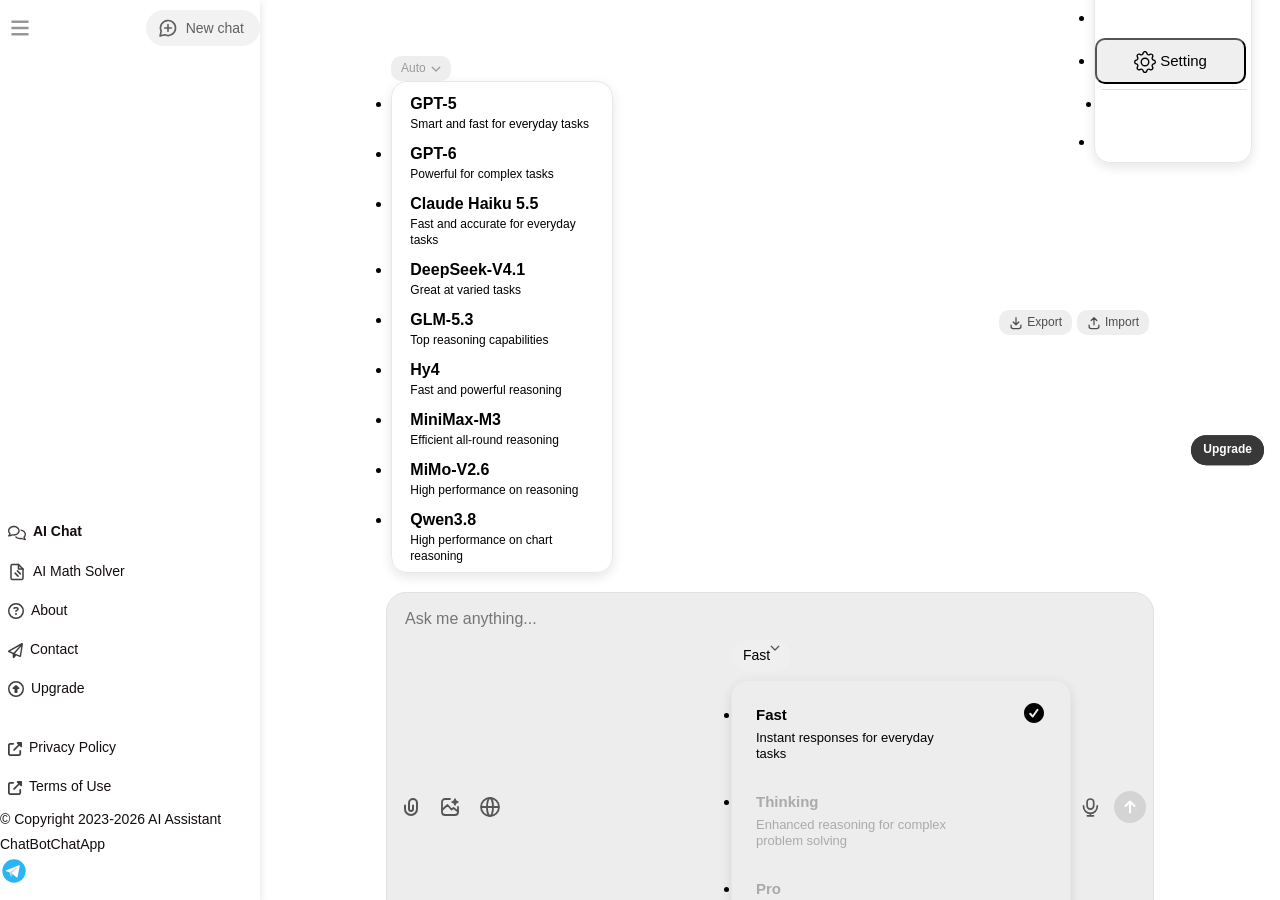
==== index.html @ 21c081bf "Add ChatBot Chat App static site Co-authored-by: Perplexity <noreply@perplexity.ai>" ====
<!doctype html>
<html lang="en" data-bs-theme="light">

<head>
    <meta charset="utf-8">
    <meta name="author" content="chatbotchatapp.com, ChatBot Chat App" />
    <meta name="copyright" content="chatbotchatapp.com" />
    <meta http-equiv="X-UA-Compatible" content="IE=edge,chrome=1">
    <meta name="HandheldFriendly" content="true">
    <meta name="viewport"
        content="width=device-width, initial-scale=1, maximum-scale=5, user-scalable=yes shrink-to-fit=no" />
            <title>Free Online AI Chat | Smart AI Assistant - No Registration</title>
<meta name="description" content="Free AI Chat online, no registration needed. Get instant help with Math, Literature, and learning English. Perfect for code generation, writing tasks, and quick answers.">
<meta name="keywords" content="chatgpt, chatgpt 4o, chat gpt, gpt, chatgpt free, ai chatbot, chat ai, chatgptchatapp">
<link rel="canonical" href="https://chatbotchatapp.com/">
        <meta property="og:site_name" content="ChatBot Chat App">
<meta property="og:type" content="website">
<meta property="og:title" content="Free Online AI Chat | Smart AI Assistant - No Registration">
<meta property="og:locale" content="en">
<meta property="og:url" content="https://chatbotchatapp.com/">
<meta property="og:description" content="Free AI Chat online, no registration needed. Get instant help with Math, Literature, and learning English. Perfect for code generation, writing tasks, and quick answers.">
<meta property="og:image" content="https://chatbotchatapp.com/frontend/images/webpageimg1v1.jpg">

        <meta name="twitter:site" content="ChatBot Chat App">
<meta name="twitter:title" content="Free Online AI Chat | Smart AI Assistant - No Registration">
<meta name="twitter:card" content="summary">
<meta name="twitter:image" content="https://chatbotchatapp.com/frontend/images/webpageimg1v1.jpg">
<meta name="twitter:description" content="Free AI Chat online, no registration needed. Get instant help with Math, Literature, and learning English. Perfect for code generation, writing tasks, and quick answers.">
<meta name="twitter:url" content="https://chatbotchatapp.com/">
            
        
            <meta name="robots" content="index, follow">
        <meta name="ROBOTS" content="index,follow" />
        <meta name="googlebot" content="index,follow" />
        <meta name="BingBOT" content="index,follow" />
        <meta name="yahooBOT" content="index,follow" />
        <meta name="slurp" content="index,follow" />
        <meta name="msnbot" content="index,follow" />
        
            <!-- Yandex.RTB -->
        <script>
            window.yaContextCb = window.yaContextCb || []
        </script>
        <script src="https://yandex.ru/ads/system/context.js" async></script>
                
        <link rel="alternate"
            href="https://chatbotchatapp.com/"
            hreflang="x-default" />
                                <link rel="alternate" href="https://chatbotchatapp.com/" hreflang="en" />
                                <link rel="alternate" href="https://chatbotchatapp.com/ru" hreflang="ru" />
                                <link rel="alternate" href="https://chatbotchatapp.com/zh" hreflang="zh" />
                                <link rel="alternate" href="https://chatbotchatapp.com/zh-TW" hreflang="zh-TW" />
                                <link rel="alternate" href="https://chatbotchatapp.com/kk" hreflang="kk" />
                                <link rel="alternate" href="https://chatbotchatapp.com/vi" hreflang="vi" />
                <meta name="RATING" content="GENERAL" />
        <meta http-equiv="audience" content="General" />
        <meta name="distribution" content="Global" />
        <meta name="revisit-after" content="1 days" />
        <meta name="GENERATOR" content="chatbotchatapp" />
        <link rel="icon" href="/favicon_package/favicon.ico?v=1.3" />
<link rel="icon" type="image/png" href="/favicon_package/favicon-96x96.png?v=1.3" sizes="96x96" />
<link rel="icon" type="image/svg+xml" href="/favicon_package/favicon.svg?v=1.3" />
<link rel="apple-touch-icon" sizes="180x180" href="/favicon_package/apple-touch-icon.png?v=1.3" />
<meta name="apple-mobile-web-app-title" content="ChatBot Chat App" />
<link rel="manifest" href="/favicon_package/manifest.json?v=1.3" />
    
    <link href="/main/vendor/bootstrap-5.3.3/css/bootstrap.min.css" rel="stylesheet">
    
    <link rel="stylesheet" href="/frontend/css/app.css?id=b96ad034176324b1b4365eeabe637456">
    
        
    <link rel="stylesheet" href="/frontend/css/messageChatBox.css?id=177c3cd3944a2ff56aaf38d2c5926d4b" type="text/css">
    <meta name="csrf-token" content="R43j51HbYaR2AMtNQ7jIc9dC9POlziw44fLPb0r8">
    <meta name="yandex-verification" content="cdf911a14ef230d2" />
    <!-- Google tag (gtag.js) -->
    <script async src="https://www.googletagmanager.com/gtag/js?id=G-47WHZL84PJ"></script>
    <script>
        window.dataLayer = window.dataLayer || [];

        function gtag() {
            dataLayer.push(arguments);
        }
        gtag('js', new Date());

        gtag('config', 'G-47WHZL84PJ');
    </script>
    <!-- Yandex.Metrika counter -->
<script type="text/javascript" >
    (function(m,e,t,r,i,k,a){m[i]=m[i]||function(){(m[i].a=m[i].a||[]).push(arguments)};
    m[i].l=1*new Date();
    for (var j = 0; j < document.scripts.length; j++) {if (document.scripts[j].src === r) { return; }}
    k=e.createElement(t),a=e.getElementsByTagName(t)[0],k.async=1,k.src=r,a.parentNode.insertBefore(k,a)})
    (window, document, "script", "https://mc.yandex.ru/metrika/tag.js", "ym");
 
    ym(100833710, "init", {
         clickmap:true,
         trackLinks:true,
         accurateTrackBounce:true,
         ecommerce:"dataLayer"
    });
 </script>
 <noscript><div><img src="https://mc.yandex.ru/watch/100833710" style="position:absolute; left:-9999px;" alt="yandex metrika" /></div></noscript>
 <!-- /Yandex.Metrika counter -->                            <script type="application/ld+json">
        {
            "@context": "https://schema.org/",
            "@graph": [
                {
                    "@type": "WebSite",
                    "@id": "https://chatbotchatapp.com/#website",
                    "name": "ChatBotChatApp",
                    "url": "https://chatbotchatapp.com",
                    "description": "Free AI Chatbot - No Account Needed! Chat with a smart AI assistant powered by leading LLMs. Perfect for quick answers, learning support, code generation, and creative tasks.",
                    "publisher": { "@id": "https://chatbotchatapp.com/#organization" },
                    "author": {
                        "@type": "Person",
                        "name": "ChatBotChatApp"
                    },
                    "copyrightHolder": {
                        "@type": "Person",
                        "name": "ChatBotChatApp"
                    },
                    "inLanguage": "en",
                    "about": [
                        {
                        "@id": "kg:/m/0mkz",
                        "name": "ChatBotChatApp About",
                        "url": "https://chatbotchatapp.com/en/about"
                        },
                        {
                        "@id": "kg:/m/01305y",
                        "name": "ChatBotChatApp Contact",
                        "url": "https://chatbotchatapp.com/en/contact"
                        }
                    ]
                },
                {
                    "@type": "WebPage",
                    "@id": "https://chatbotchatapp.com/#webpage",
                    "name": "ChatBot Chat App",
                    "headline": "ChatBot Chat App",
                    "primaryImageOfPage": {
                        "@type": "ImageObject",
                        "@id": "https://chatbotchatapp.com/#primaryimage",
                        "inLanguage": "en",
                        "url": "https://chatbotchatapp.com/frontend/images/webpageimg1v1.jpg",
                        "contentUrl": "https://chatbotchatapp.com/frontend/images/webpageimg1v1.jpg",
                        "width": 883,
                        "height": 585
                    },
                    "description": "Free AI Chatbot - No Account Needed! Chat with a smart AI assistant powered by leading LLMs. Perfect for quick answers, learning support, code generation, and creative tasks.",
                    "url": "https://chatbotchatapp.com",
                    "inLanguage": "en",
                    "isPartOf": { "@id": "https://chatbotchatapp.com/#website" },
                    "about": { "@id": "https://chatbotchatapp.com/#organization" },
                    "potentialAction": [
                        { "@type": "ReadAction", "target": ["https://chatbotchatapp.com/"] }
                    ]
                },
                {
                    "@type": "BreadcrumbList",
                    "@id": "https://chatbotchatapp.com/#breadcrumb",
                    "itemListElement": [
                            { "@type": "ListItem", "position": 1, "name": "Homepage" }
                        ]
                },
                {
                    "@type": "Organization",
                    "@id": "https://chatbotchatapp.com/#organization",
                    "name": "ChatBotChatApp",
                    "url": "https://chatbotchatapp.com/",
                    "logo": {
                        "@type": "ImageObject",
                        "inLanguage": "en",
                        "@id": "https://chatbotchatapp.com/#/schema/logo/image/",
                        "url": "https://chatbotchatapp.com/favicon_package/favicon-96x96.png",
                        "contentUrl": "https://chatbotchatapp.com/favicon_package/favicon-96x96.png",
                        "width": 96,
                        "height": 96,
                        "caption": "ChatBotChatApp"
                    },
                    "image": { "@id": "https://chatbotchatapp.com/#/schema/logo/image/" }
                },
                {
                    "@context": "https://schema.org/",
                    "@type": "ImageObject",
                    "contentUrl": "https://chatbotchatapp.com/frontend/images/webpageimg2v1_2.png",
                    "name": "ChatBotChatApp",
                    "caption": "Powered by models, including GPT-4o",
                    "description": "Powered by models, including GPT-4o",
                    "creator": {
                        "@type": "Person",
                        "name": "ChatBotChatApp"
                    }
                }
            ]
        }
    </script>
            </head>

<body class="scrollbar">

    <div class="wrapper d-flex align-items-stretch">
        <!-- Sidebar -->
        <nav class="bg-token-sidebar-surface-primary flex-shrink-0 overflow-x-hidden" id="sidebar">
    <div class="wrap-sidebar flex h-full min-h-0 flex-col">
        <div class="wrap-header-sidebar px-2">
            <div class="flex flex h-14 items-center justify-between">
                <button type="button" id="sidebarCollapse" title="Close or open sidebar"
                    class="btn-svg">
                    <span aria-hidden="true">
                        <svg xmlns="http://www.w3.org/2000/svg" width="28" height="20" fill="currentColor"
                            viewBox="0 0 448 512" class="open-close-sidebar-computer">
                            <path
                                d="M0 96C0 78.3 14.3 64 32 64l384 0c17.7 0 32 14.3 32 32s-14.3 32-32 32L32 128C14.3 128 0 113.7 0 96zM0 256c0-17.7 14.3-32 32-32l384 0c17.7 0 32 14.3 32 32s-14.3 32-32 32L32 288c-17.7 0-32-14.3-32-32zM448 416c0 17.7-14.3 32-32 32L32 448c-17.7 0-32-14.3-32-32s14.3-32 32-32l384 0c17.7 0 32 14.3 32 32z" />
                        </svg>
                    </span>
                    <span aria-hidden="true">
                        <svg xmlns="http://www.w3.org/2000/svg" width="24" height="24" fill="none"
                            viewBox="0 0 24 24" class="open-close-sidebar-mobi">
                            <path fill="currentColor" fill-rule="evenodd"
                                d="M3 8a1 1 0 0 1 1-1h16a1 1 0 1 1 0 2H4a1 1 0 0 1-1-1m0 8a1 1 0 0 1 1-1h10a1 1 0 1 1 0 2H4a1 1 0 0 1-1-1"
                                clip-rule="evenodd"></path>
                        </svg>
                    </span>
                </button>
                
                <button type="button" class="btn-new-chat btn-new-chat--with-label">
                    <span aria-hidden="true"><svg xmlns="http://www.w3.org/2000/svg" width="20" height="20" fill="none" stroke="currentColor" stroke-width="2"
    stroke-linecap="round" stroke-linejoin="round" viewBox="0 0 24 24">
    <path d="M8.2 20.16A9 9 0 1 0 3.84 15.8L2.5 21.5z" />
    <path d="M12 8v8M8 12h8" />
</svg>
</span>
                    <span class="btn-new-chat__label">New chat</span>
                </button>
            </div>
        </div>

        <ul class="wrap-history-messages scrollbar" style="flex-grow: 4; order: 2;">

        </ul>


        
        <ul class="list-unstyled components menu-components mb-5 px-2" style="order: 3;">
            <li class="menu-components--item ai-chat active">
                <a href="https://chatbotchatapp.com">
                    <span aria-hidden="true">
                        <svg xmlns="http://www.w3.org/2000/svg" width="18" height="18" fill="currentColor"
                            viewBox="0 0 640 512">
                            <path
                                d="M88.2 309.1c9.8-18.3 6.8-40.8-7.5-55.8C59.4 230.9 48 204 48 176c0-63.5 63.8-128 160-128s160 64.5 160 128s-63.8 128-160 128c-13.1 0-25.8-1.3-37.8-3.6c-10.4-2-21.2-.6-30.7 4.2c-4.1 2.1-8.3 4.1-12.6 6c-16 7.2-32.9 13.5-49.9 18c2.8-4.6 5.4-9.1 7.9-13.6c1.1-1.9 2.2-3.9 3.2-5.9zM208 352c114.9 0 208-78.8 208-176S322.9 0 208 0S0 78.8 0 176c0 41.8 17.2 80.1 45.9 110.3c-.9 1.7-1.9 3.5-2.8 5.1c-10.3 18.4-22.3 36.5-36.6 52.1c-6.6 7-8.3 17.2-4.6 25.9C5.8 378.3 14.4 384 24 384c43 0 86.5-13.3 122.7-29.7c4.8-2.2 9.6-4.5 14.2-6.8c15.1 3 30.9 4.5 47.1 4.5zM432 480c16.2 0 31.9-1.6 47.1-4.5c4.6 2.3 9.4 4.6 14.2 6.8C529.5 498.7 573 512 616 512c9.6 0 18.2-5.7 22-14.5c3.8-8.8 2-19-4.6-25.9c-14.2-15.6-26.2-33.7-36.6-52.1c-.9-1.7-1.9-3.4-2.8-5.1C622.8 384.1 640 345.8 640 304c0-94.4-87.9-171.5-198.2-175.8c4.1 15.2 6.2 31.2 6.2 47.8l0 .6c87.2 6.7 144 67.5 144 127.4c0 28-11.4 54.9-32.7 77.2c-14.3 15-17.3 37.6-7.5 55.8c1.1 2 2.2 4 3.2 5.9c2.5 4.5 5.2 9 7.9 13.6c-17-4.5-33.9-10.7-49.9-18c-4.3-1.9-8.5-3.9-12.6-6c-9.5-4.8-20.3-6.2-30.7-4.2c-12.1 2.4-24.8 3.6-37.8 3.6c-61.7 0-110-26.5-136.8-62.3c-16 5.4-32.8 9.4-50 11.8C279 439.8 350 480 432 480z" />
                        </svg>
                    </span>
                    AI Chat
                </a>
            </li>
            <li class="menu-components--item math-solver ">
                <a href="https://chatbotchatapp.com/en/study/math-solver">
                    <span aria-hidden="true">
                        <svg xmlns="http://www.w3.org/2000/svg" width="18" height="18" viewBox="0 0 24 24"
                            fill="none" stroke="currentColor" stroke-width="2" stroke-linecap="round"
                            stroke-linejoin="round">
                            <!-- Document -->
                            <path d="M14 2H6a2 2 0 0 0-2 2v16a2 2 0 0 0 2 2h12a2 2 0 0 0 2-2V8z"></path>
                            <polyline points="14 2 14 8 20 8"></polyline>
                            <!-- Magic Wand/Pen -->
                            <path d="m9.5 13.5 4 4"></path>
                            <path d="m12.5 10.5 4 4"></path>
                        </svg>
                    </span>
                    AI Math Solver
                </a>
            </li>
            <li class="menu-components--item about ">
                <a href="https://chatbotchatapp.com/en/about">
                    <span aria-hidden="true">
                        <svg xmlns="http://www.w3.org/2000/svg" width="16" height="16" fill="currentColor"
                            viewBox="0 0 512 512">
                            <path
                                d="M464 256A208 208 0 1 0 48 256a208 208 0 1 0 416 0zM0 256a256 256 0 1 1 512 0A256 256 0 1 1 0 256zm169.8-90.7c7.9-22.3 29.1-37.3 52.8-37.3l58.3 0c34.9 0 63.1 28.3 63.1 63.1c0 22.6-12.1 43.5-31.7 54.8L280 264.4c-.2 13-10.9 23.6-24 23.6c-13.3 0-24-10.7-24-24l0-13.5c0-8.6 4.6-16.5 12.1-20.8l44.3-25.4c4.7-2.7 7.6-7.7 7.6-13.1c0-8.4-6.8-15.1-15.1-15.1l-58.3 0c-3.4 0-6.4 2.1-7.5 5.3l-.4 1.2c-4.4 12.5-18.2 19-30.6 14.6s-19-18.2-14.6-30.6l.4-1.2zM224 352a32 32 0 1 1 64 0 32 32 0 1 1 -64 0z" />
                        </svg>
                    </span>
                    About
                </a>
            </li>
            <li class="menu-components--item contact ">
                <a href="https://chatbotchatapp.com/en/contact">
                    <span aria-hidden="true">
                        <svg xmlns="http://www.w3.org/2000/svg" width="15" height="15" fill="currentColor"
                            viewBox="0 0 512 512">
                            <path
                                d="M16.1 260.2c-22.6 12.9-20.5 47.3 3.6 57.3L160 376l0 103.3c0 18.1 14.6 32.7 32.7 32.7c9.7 0 18.9-4.3 25.1-11.8l62-74.3 123.9 51.6c18.9 7.9 40.8-4.5 43.9-24.7l64-416c1.9-12.1-3.4-24.3-13.5-31.2s-23.3-7.5-34-1.4l-448 256zm52.1 25.5L409.7 90.6 190.1 336l1.2 1L68.2 285.7zM403.3 425.4L236.7 355.9 450.8 116.6 403.3 425.4z" />
                        </svg>
                    </span>
                    Contact
                </a>
            </li>
            <li class="menu-components--item upgrade ">
                <a href="https://chatbotchatapp.com/en/pricing"
                    aria-label="View plans and upgrade">
                    <span aria-hidden="true">
                        <svg xmlns="http://www.w3.org/2000/svg" width="16" height="16" fill="currentColor"
                            viewBox="0 0 512 512">
                            <path
                                d="M256 48a208 208 0 1 1 0 416 208 208 0 1 1 0-416zm0 464A256 256 0 1 0 256 0a256 256 0 1 0 0 512zM151.2 217.4c-4.6 4.2-7.2 10.1-7.2 16.4c0 12.3 10 22.3 22.3 22.3l41.7 0 0 96c0 17.7 14.3 32 32 32l32 0c17.7 0 32-14.3 32-32l0-96 41.7 0c12.3 0 22.3-10 22.3-22.3c0-6.2-2.6-12.1-7.2-16.4l-91-84c-3.8-3.5-8.7-5.4-13.9-5.4s-10.1 1.9-13.9 5.4l-91 84z" />
                        </svg>
                    </span>
                    Upgrade
                </a>
            </li>
            
            
            
        </ul>

        <div class="footer">
            <ul class="list-unstyled components menu-components mb-5 px-2" style="order: 3;">
                <li class="menu-components--item privacy-policy ">
                    <a href="https://chatbotchatapp.com/en/privacy-policy">
                        <span aria-hidden="true">
                            <svg xmlns="http://www.w3.org/2000/svg" viewBox="0 0 512 512" width="14" height="14"
                                fill="currentColor">
                                <path
                                    d="M352 0c-12.9 0-24.6 7.8-29.6 19.8s-2.2 25.7 6.9 34.9L370.7 96 201.4 265.4c-12.5 12.5-12.5 32.8 0 45.3s32.8 12.5 45.3 0L416 141.3l41.4 41.4c9.2 9.2 22.9 11.9 34.9 6.9s19.8-16.6 19.8-29.6l0-128c0-17.7-14.3-32-32-32L352 0zM80 32C35.8 32 0 67.8 0 112L0 432c0 44.2 35.8 80 80 80l320 0c44.2 0 80-35.8 80-80l0-112c0-17.7-14.3-32-32-32s-32 14.3-32 32l0 112c0 8.8-7.2 16-16 16L80 448c-8.8 0-16-7.2-16-16l0-320c0-8.8 7.2-16 16-16l112 0c17.7 0 32-14.3 32-32s-14.3-32-32-32L80 32z" />
                            </svg>
                        </span>
                        Privacy Policy
                    </a>
                </li>
                <li class="menu-components--item terms-of-use ">
                    <a href="https://chatbotchatapp.com/en/terms-of-use">
                        <span aria-hidden="true">
                            <svg xmlns="http://www.w3.org/2000/svg" viewBox="0 0 512 512" width="14"
                                height="14" fill="currentColor">
                                <path
                                    d="M352 0c-12.9 0-24.6 7.8-29.6 19.8s-2.2 25.7 6.9 34.9L370.7 96 201.4 265.4c-12.5 12.5-12.5 32.8 0 45.3s32.8 12.5 45.3 0L416 141.3l41.4 41.4c9.2 9.2 22.9 11.9 34.9 6.9s19.8-16.6 19.8-29.6l0-128c0-17.7-14.3-32-32-32L352 0zM80 32C35.8 32 0 67.8 0 112L0 432c0 44.2 35.8 80 80 80l320 0c44.2 0 80-35.8 80-80l0-112c0-17.7-14.3-32-32-32s-32 14.3-32 32l0 112c0 8.8-7.2 16-16 16L80 448c-8.8 0-16-7.2-16-16l0-320c0-8.8 7.2-16 16-16l112 0c17.7 0 32-14.3 32-32s-14.3-32-32-32L80 32z" />
                            </svg>
                        </span>
                        Terms of Use
                    </a>
                </li>
            </ul>
            

            <p class="footer__copyright px-3">
                &copy;
                Copyright 2023-2026 AI Assistant ChatBotChatApp
            </p>
            <!-- translate -->
            
            <div class="px-2">
                <a target="_blank" rel="noreferrer" href="https://t.me/chatgptchatapp"
                    title="Group telegram ChatBotChatApp">
                    <span aria-hidden="true">
                        <svg class="duration-200 ease-in hover:scale-125" xmlns="http://www.w3.org/2000/svg"
                            viewBox="0 0 48 48" width="28px" height="28px">
                            <path fill="#29b6f6" d="M24 4A20 20 0 1 0 24 44A20 20 0 1 0 24 4Z"></path>
                            <path fill="#fff"
                                d="M33.95,15l-3.746,19.126c0,0-0.161,0.874-1.245,0.874c-0.576,0-0.873-0.274-0.873-0.274l-8.114-6.733 l-3.97-2.001l-5.095-1.355c0,0-0.907-0.262-0.907-1.012c0-0.625,0.933-0.923,0.933-0.923l21.316-8.468 c-0.001-0.001,0.651-0.235,1.126-0.234C33.667,14,34,14.125,34,14.5C34,14.75,33.95,15,33.95,15z">
                            </path>
                            <path fill="#b0bec5"
                                d="M23,30.505l-3.426,3.374c0,0-0.149,0.115-0.348,0.12c-0.069,0.002-0.143-0.009-0.219-0.043 l0.964-5.965L23,30.505z">
                            </path>
                            <path fill="#cfd8dc"
                                d="M29.897,18.196c-0.169-0.22-0.481-0.26-0.701-0.093L16,26c0,0,2.106,5.892,2.427,6.912 c0.322,1.021,0.58,1.045,0.58,1.045l0.964-5.965l9.832-9.096C30.023,18.729,30.064,18.416,29.897,18.196z">
                            </path>
                        </svg>
                    </span>
                </a>
            </div>
        </div>
    </div>
</nav>

        <!-- Page Content  -->
        <main id="content">
                                    
                <div class="wrap-container wrap-chat-message-gpt wrap-chat-ai container">
        <div class="header wrap-header-chat-message-gpt">
    <div class="wrap-btn-sidebar">
        <span>
            <button type="button" id="sidebarCollapse" title="Close or open sidebar" class="btn-svg">
                <span aria-hidden="true">
                    <svg xmlns="http://www.w3.org/2000/svg" width="28" height="20" fill="currentColor"
                        viewBox="0 0 448 512" class="open-close-sidebar-computer">
                        <path
                            d="M0 96C0 78.3 14.3 64 32 64l384 0c17.7 0 32 14.3 32 32s-14.3 32-32 32L32 128C14.3 128 0 113.7 0 96zM0 256c0-17.7 14.3-32 32-32l384 0c17.7 0 32 14.3 32 32s-14.3 32-32 32L32 288c-17.7 0-32-14.3-32-32zM448 416c0 17.7-14.3 32-32 32L32 448c-17.7 0-32-14.3-32-32s14.3-32 32-32l384 0c17.7 0 32 14.3 32 32z" />
                    </svg>
                </span>
                <span aria-hidden="true">
                    <svg xmlns="http://www.w3.org/2000/svg" width="24" height="24" fill="none"
                        viewBox="0 0 24 24" class="open-close-sidebar-mobi">
                        <path fill="currentColor" fill-rule="evenodd"
                            d="M3 8a1 1 0 0 1 1-1h16a1 1 0 1 1 0 2H4a1 1 0 0 1-1-1m0 8a1 1 0 0 1 1-1h10a1 1 0 1 1 0 2H4a1 1 0 0 1-1-1"
                            clip-rule="evenodd"></path>
                    </svg>
                </span>
        </span>
        </button>
        </span>
        <span>
            <button type="button" data-toggle="tooltip" data-bs-placement="bottom"
                title="New chat" class="btn-svg btn-new-chat">
                <svg xmlns="http://www.w3.org/2000/svg" width="20" height="20" fill="none" stroke="currentColor" stroke-width="2"
    stroke-linecap="round" stroke-linejoin="round" viewBox="0 0 24 24">
    <path d="M8.2 20.16A9 9 0 1 0 3.84 15.8L2.5 21.5z" />
    <path d="M12 8v8M8 12h8" />
</svg>
            </button>
        </span>
    </div>

    <div>
        
    </div>

    <div class="wrap-header__right">
        <button class="pinned-message-btn" type="button" aria-haspopup="dialog" aria-expanded="false">
            <span aria-hidden="true"><svg width="24" height="24" viewBox="0 0 24 24" fill="none"
    xmlns="http://www.w3.org/2000/svg">
    <g id="SVGRepo_bgCarrier" stroke-width="0"></g>
    <g id="SVGRepo_tracerCarrier" stroke-linecap="round" stroke-linejoin="round"></g>
    <g id="SVGRepo_iconCarrier">
        <path fill-rule="evenodd" clip-rule="evenodd"
            d="M22.75 8C22.75 8.41421 22.4142 8.75 22 8.75H17C16.5858 8.75 16.25 8.41421 16.25 8C16.25 7.58579 16.5858 7.25 17 7.25L22 7.25C22.4142 7.25 22.75 7.58579 22.75 8Z"
            fill="currentColor"></path>
        <path fill-rule="evenodd" clip-rule="evenodd"
            d="M22.75 12.5C22.75 12.9142 22.4142 13.25 22 13.25H18C17.5858 13.25 17.25 12.9142 17.25 12.5C17.25 12.0858 17.5858 11.75 18 11.75H22C22.4142 11.75 22.75 12.0858 22.75 12.5Z"
            fill="currentColor"></path>
        <path fill-rule="evenodd" clip-rule="evenodd"
            d="M13.7605 7.29224L14.1966 7.72835C14.932 8.46373 15.5319 9.06363 15.9422 9.58515C16.3622 10.1191 16.6764 10.683 16.6759 11.3489C16.6756 11.7215 16.5996 12.09 16.4525 12.4323C16.1896 13.0441 15.678 13.4378 15.081 13.7621C14.498 14.0788 13.7098 14.3925 12.7435 14.7771L12.5521 14.8532C11.9399 15.0969 11.7791 15.1689 11.6557 15.2667C11.5467 15.353 11.4528 15.457 11.378 15.5742C11.2934 15.707 11.2382 15.8743 11.0583 16.5082L11.0484 16.5428C10.927 16.9707 10.8212 17.3435 10.7083 17.6318C10.5933 17.9253 10.427 18.2543 10.1137 18.484C9.75352 18.7481 9.306 18.8645 8.8628 18.8093C8.47725 18.7613 8.17174 18.5551 7.92839 18.3548C7.68926 18.158 7.41531 17.884 7.10076 17.5694L6.04035 16.509L3.87701 18.6723C3.58412 18.9652 3.10924 18.9652 2.81635 18.6723C2.52346 18.3794 2.52346 17.9046 2.81635 17.6117L4.97969 15.4483L3.91948 14.3881C3.60488 14.0736 3.33089 13.7996 3.13408 13.5605C2.93379 13.3171 2.72754 13.0116 2.67955 12.626C2.6244 12.1829 2.74078 11.7353 3.00486 11.3752C3.2346 11.0618 3.56355 10.8955 3.85702 10.7806C4.14539 10.6676 4.51813 10.5618 4.9461 10.4404L4.98066 10.4306C5.61458 10.2507 5.78183 10.1955 5.91462 10.1108C6.03187 10.036 6.13582 9.94218 6.22218 9.83317C6.31999 9.70972 6.39195 9.54897 6.63562 8.93672L6.71176 8.74541C7.09632 7.77911 7.41003 6.99084 7.72677 6.40781C8.05109 5.81082 8.44472 5.29922 9.05655 5.03634C9.39882 4.88928 9.7674 4.81329 10.1399 4.81299C10.8058 4.81245 11.3697 5.12666 11.9037 5.54669C12.4252 5.95691 13.0251 6.55684 13.7605 7.29224ZM8.13601 16.4833L6.57938 14.9267L6.57075 14.9179L6.56198 14.9093L5.00552 13.3528C4.65811 13.0054 4.43708 12.7832 4.29225 12.6072C4.20301 12.4988 4.17434 12.4441 4.16681 12.428C4.16283 12.3732 4.17704 12.3186 4.20723 12.2726C4.22164 12.2622 4.27332 12.2285 4.40407 12.1772C4.61629 12.0941 4.91757 12.0077 5.39021 11.8736L5.47823 11.8487C5.98238 11.706 6.37913 11.5937 6.72126 11.3754C6.97922 11.2109 7.20791 11.0045 7.39791 10.7647C7.64991 10.4466 7.80211 10.0634 7.99551 9.57641L8.0872 9.34589C8.49446 8.32262 8.77597 7.61874 9.04482 7.12387C9.31108 6.63376 9.4985 6.47904 9.64869 6.41451C9.80427 6.34767 9.97181 6.31313 10.1411 6.31299C10.3046 6.31286 10.5379 6.38083 10.9763 6.72567C11.419 7.07386 11.9559 7.60901 12.7347 8.38777L13.1011 8.75415C13.8798 9.53291 14.415 10.0699 14.7632 10.5125C15.108 10.9509 15.176 11.1842 15.1759 11.3477C15.1757 11.517 15.1412 11.6846 15.0743 11.8402C15.0098 11.9903 14.8551 12.1778 14.365 12.444C13.8701 12.7129 13.1662 12.9944 12.143 13.4016L11.9124 13.4933C11.4255 13.6867 11.0423 13.8389 10.7242 14.0909C10.4844 14.2809 10.2779 14.5096 10.1134 14.7676C9.89518 15.1097 9.78288 15.5065 9.64019 16.0106L9.61525 16.0986C9.48111 16.5713 9.39472 16.8726 9.3116 17.0848C9.26039 17.2155 9.22661 17.2672 9.21621 17.2816C9.17027 17.3118 9.11564 17.326 9.06082 17.322C9.04472 17.3145 8.99004 17.2858 8.88161 17.1966C8.70564 17.0518 8.48342 16.8307 8.13601 16.4833Z"
            fill="currentColor"></path>
        <path
            d="M21.9999 17.75C22.4141 17.75 22.7499 17.4142 22.7499 17C22.7499 16.5858 22.4141 16.25 21.9999 16.25H12.9999C12.5857 16.25 12.2499 16.5858 12.2499 17C12.2499 17.4142 12.5857 17.75 12.9999 17.75H21.9999Z"
            fill="currentColor"></path>
    </g>
</svg>
</span>
            <span
                class="pinned-message-btn--title">Pinned messages (0)</span>
        </button>
        <button class="search-message-btn" type="button" aria-haspopup="dialog" aria-expanded="false"
            aria-label="Search Messages">
            <span aria-hidden="true"><svg width="22" height="22" viewBox="0 0 24 24" fill="none"
    xmlns="http://www.w3.org/2000/svg">
    <g id="SVGRepo_bgCarrier" stroke-width="0"></g>
    <g id="SVGRepo_tracerCarrier" stroke-linecap="round" stroke-linejoin="round"></g>
    <g id="SVGRepo_iconCarrier">
        <path
            d="M16.6725 16.6412L21 21M19 11C19 15.4183 15.4183 19 11 19C6.58172 19 3 15.4183 3 11C3 6.58172 6.58172 3 11 3C15.4183 3 19 6.58172 19 11Z"
            stroke="currentColor" stroke-width="2" stroke-linecap="round" stroke-linejoin="round"></path>
    </g>
</svg>
</span>
        </button>
        <div class="btn-group wrap-dropdown wrap-dropdown-action-user">
            <button type="button" class="dropdown-toggle wrap-header__right--account-actions" data-bs-toggle="dropdown"
                aria-expanded="false" title="Account actions">
                                    
                    <img src="https://avatars.githubusercontent.com/u/342910765?v=4" class="image-avatar" alt="avatar" width="20" height="20"
                        style="margin-right: 5px;" loading="lazy" data-user-avatar
                        data-fallback-initial="A">
                                                    <span class="plan-text" aria-hidden="true">Base</span>
                                <span aria-hidden="true"><svg class="chevron-down " xmlns="http://www.w3.org/2000/svg" width="10"
    height="10" viewBox="0 0 20 20" fill="none" stroke="currentColor" stroke-width="2.5"
    stroke-linecap="round" stroke-linejoin="round">
    <path d="M2.5 6.5 10 14l7.5-7.5" />
</svg>
</span>
            </button>
            <ul class="dropdown-menu">
                                    <li><span class="dropdown-item text-token-text-secondary"
                            style="pointer-events: none;">ardy03851@gmail.com</span></li>
                    <li class="line-divider-bottom"></li>
                    <li>
                        <a class="dropdown-item" href="https://chatbotchatapp.com/en/your-upgraded-plan">
                            <span aria-hidden="true">
                                <svg xmlns="http://www.w3.org/2000/svg" width="22" height="22"
                                    fill="currentColor" class="bi bi-stars" viewBox="0 0 16 16">
                                    <path
                                        d="M7.657 6.247c.11-.33.576-.33.686 0l.645 1.937a2.89 2.89 0 0 0 1.829 1.828l1.936.645c.33.11.33.576 0 .686l-1.937.645a2.89 2.89 0 0 0-1.828 1.829l-.645 1.936a.361.361 0 0 1-.686 0l-.645-1.937a2.89 2.89 0 0 0-1.828-1.828l-1.937-.645a.361.361 0 0 1 0-.686l1.937-.645a2.89 2.89 0 0 0 1.828-1.828zM3.794 1.148a.217.217 0 0 1 .412 0l.387 1.162c.173.518.579.924 1.097 1.097l1.162.387a.217.217 0 0 1 0 .412l-1.162.387A1.73 1.73 0 0 0 4.593 5.69l-.387 1.162a.217.217 0 0 1-.412 0L3.407 5.69A1.73 1.73 0 0 0 2.31 4.593l-1.162-.387a.217.217 0 0 1 0-.412l1.162-.387A1.73 1.73 0 0 0 3.407 2.31zM10.863.099a.145.145 0 0 1 .274 0l.258.774c.115.346.386.617.732.732l.774.258a.145.145 0 0 1 0 .274l-.774.258a1.16 1.16 0 0 0-.732.732l-.258.774a.145.145 0 0 1-.274 0l-.258-.774a1.16 1.16 0 0 0-.732-.732L9.1 2.137a.145.145 0 0 1 0-.274l.774-.258c.346-.115.617-.386.732-.732z" />
                                </svg>
                            </span>
                            Your upgraded plan
                        </a>
                    </li>
                                <li>
                    <button type="button" class="dropdown-item" id="setting-modal"
                        title="Setting">
                        <span aria-hidden="true"><svg xmlns="http://www.w3.org/2000/svg" width="22" height="22" fill="currentColor"
    class="bi bi-gear" viewBox="0 0 16 16">
    <path
        d="M8 4.754a3.246 3.246 0 1 0 0 6.492 3.246 3.246 0 0 0 0-6.492M5.754 8a2.246 2.246 0 1 1 4.492 0 2.246 2.246 0 0 1-4.492 0" />
    <path
        d="M9.796 1.343c-.527-1.79-3.065-1.79-3.592 0l-.094.319a.873.873 0 0 1-1.255.52l-.292-.16c-1.64-.892-3.433.902-2.54 2.541l.159.292a.873.873 0 0 1-.52 1.255l-.319.094c-1.79.527-1.79 3.065 0 3.592l.319.094a.873.873 0 0 1 .52 1.255l-.16.292c-.892 1.64.901 3.434 2.541 2.54l.292-.159a.873.873 0 0 1 1.255.52l.094.319c.527 1.79 3.065 1.79 3.592 0l.094-.319a.873.873 0 0 1 1.255-.52l.292.16c1.64.893 3.434-.902 2.54-2.541l-.159-.292a.873.873 0 0 1 .52-1.255l.319-.094c1.79-.527 1.79-3.065 0-3.592l-.319-.094a.873.873 0 0 1-.52-1.255l.16-.292c.893-1.64-.902-3.433-2.541-2.54l-.292.159a.873.873 0 0 1-1.255-.52zm-2.633.283c.246-.835 1.428-.835 1.674 0l.094.319a1.873 1.873 0 0 0 2.693 1.115l.291-.16c.764-.415 1.6.42 1.184 1.185l-.159.292a1.873 1.873 0 0 0 1.116 2.692l.318.094c.835.246.835 1.428 0 1.674l-.319.094a1.873 1.873 0 0 0-1.115 2.693l.16.291c.415.764-.42 1.6-1.185 1.184l-.291-.159a1.873 1.873 0 0 0-2.693 1.116l-.094.318c-.246.835-1.428.835-1.674 0l-.094-.319a1.873 1.873 0 0 0-2.692-1.115l-.292.16c-.764.415-1.6-.42-1.184-1.185l.159-.291A1.873 1.873 0 0 0 1.945 8.93l-.319-.094c-.835-.246-.835-1.428 0-1.674l.319-.094A1.873 1.873 0 0 0 3.06 4.377l-.16-.292c-.415-.764.42-1.6 1.185-1.184l.292.159a1.873 1.873 0 0 0 2.692-1.115z" />
</svg>
</span>
                        Setting
                    </button>
                </li>
                <li class="line-divider-top"></li>
                <li>
                    <a class="dropdown-item"
                        href="https://chatbotchatapp.com/en/logout">
                        <span aria-hidden="true">
                            <svg xmlns="http://www.w3.org/2000/svg" width="24" height="24" fill="none"
                                viewBox="0 0 24 24" class="h-5 w-5 shrink-0">
                                <path fill="currentColor" fill-rule="evenodd"
                                    d="M6 4a1 1 0 0 0-1 1v14a1 1 0 0 0 1 1h4a1 1 0 1 1 0 2H6a3 3 0 0 1-3-3V5a3 3 0 0 1 3-3h4a1 1 0 1 1 0 2zm9.293 3.293a1 1 0 0 1 1.414 0l4 4a1 1 0 0 1 0 1.414l-4 4a1 1 0 0 1-1.414-1.414L17.586 13H11a1 1 0 1 1 0-2h6.586l-2.293-2.293a1 1 0 0 1 0-1.414"
                                    clip-rule="evenodd"></path>
                            </svg>
                        </span>
                        Sign out
                    </a>
                </li>
            </ul>
        </div>
    </div>
</div>
        
        <div class="content scrollbar">
            <div class="wrap_instruct gap-3.5 text-center">
                <main class="container-home-chatbot">
                    <section class="hero">
                        <div class="hero-icon-wrapper">
                            <img src="/favicon_package/favicon.svg" alt="logo" width="60px"
                                height="60px">
                        </div>
                        <h1>Hello! I am ChatBotChatApp</h1>
                        <p class="subtitle">ChatBotChatApp is an intelligent AI ChatBot, a virtual assistant. I can help you answer questions, search for information, support learning, write code, work, and much more.</p>
                    </section>

                    <section class="features">
                        <h2 class="section-title">WHAT I CAN DO</h2>
                        <div class="features-grid">
                                                            
                                <div class="feature-card" role="button" tabindex="0"
                                    data-example-prompt="How does GPS know where I am?"
                                                                        >
                                    <div class="card-icon-wrapper">
                                        <svg xmlns="http://www.w3.org/2000/svg" width="19" height="19" viewBox="0 0 640 512"
    fill="currentColor" class="card-icon">
    <path
        d="M208 352c114.9 0 208-78.8 208-176S322.9 0 208 0S0 78.8 0 176c0 38.6 14.7 74.3 39.6 103.4c-3.5 9.4-8.7 17.7-14.2 24.7c-4.8 6.2-9.7 11-13.3 14.3c-1.8 1.6-3.3 2.9-4.3 3.7c-.5 .4-.9 .7-1.1 .8l-.2 .2s0 0 0 0s0 0 0 0C1 327.2-1.4 334.4 .8 340.9S9.1 352 16 352c21.8 0 43.8-5.6 62.1-12.5c9.2-3.5 17.8-7.4 25.2-11.4C134.1 343.3 169.8 352 208 352zM448 176c0 112.3-99.1 196.9-216.5 207C255.8 457.4 336.4 512 432 512c38.2 0 73.9-8.7 104.7-23.9c7.5 4 16 7.9 25.2 11.4c18.3 6.9 40.3 12.5 62.1 12.5c6.9 0 13.1-4.5 15.2-11.1c2.1-6.6-.2-13.8-5.8-17.9c0 0 0 0 0 0s0 0 0 0l-.2-.2c-.2-.2-.6-.4-1.1-.8c-1-.8-2.5-2-4.3-3.7c-3.6-3.3-8.5-8.1-13.3-14.3c-5.5-7-10.7-15.4-14.2-24.7c24.9-29 39.6-64.7 39.6-103.4c0-92.8-84.9-168.9-192.6-175.5c.4 5.1 .6 10.3 .6 15.5z" />
</svg>
                                    </div>
                                    <div class="card-text-content">
                                        <h3>Answer questions</h3>
                                        <p>on all topics (science, history, technology, etc.)</p>
                                    </div>
                                </div>
                                                            
                                <div class="feature-card" role="button" tabindex="0"
                                    data-example-prompt="Draw a flat-style illustration of a team brainstorming around a whiteboard, for a presentation slide"
                                     data-tool-name="generateImage"                                     >
                                    <div class="card-icon-wrapper">
                                        <svg xmlns="http://www.w3.org/2000/svg" viewBox="0 0 512 512" fill="currentColor" class="card-icon">
    <path
        d="M0 96C0 60.7 28.7 32 64 32l384 0c35.3 0 64 28.7 64 64l0 320c0 35.3-28.7 64-64 64L64 480c-35.3 0-64-28.7-64-64L0 96zM323.8 202.5c-4.5-6.6-11.9-10.5-19.8-10.5s-15.4 3.9-19.8 10.5l-87 127.6L170.7 297c-4.6-5.7-11.5-9-18.7-9s-14.2 3.3-18.7 9l-64 80c-5.8 7.2-6.9 17.1-2.9 25.4s12.4 13.6 21.6 13.6l96 0 32 0 208 0c8.9 0 17.1-4.9 21.2-12.8s3.6-17.4-1.4-24.7l-120-176zM112 192a48 48 0 1 0 0-96 48 48 0 1 0 0 96z" />
</svg>
                                    </div>
                                    <div class="card-text-content">
                                        <h3>Generate AI images</h3>
                                        <p>convert text into images</p>
                                    </div>
                                </div>
                                                            
                                <div class="feature-card" role="button" tabindex="0"
                                    data-example-prompt="Explain the Pythagorean theorem with an example"
                                                                        >
                                    <div class="card-icon-wrapper">
                                        <svg xmlns="http://www.w3.org/2000/svg" viewBox="0 0 576 512"fill="currentColor" class="card-icon">
    <path
        d="M249.6 471.5c10.8 3.8 22.4-4.1 22.4-15.5l0-377.4c0-4.2-1.6-8.4-5-11C247.4 52 202.4 32 144 32C93.5 32 46.3 45.3 18.1 56.1C6.8 60.5 0 71.7 0 83.8L0 454.1c0 11.9 12.8 20.2 24.1 16.5C55.6 460.1 105.5 448 144 448c33.9 0 79 14 105.6 23.5zm76.8 0C353 462 398.1 448 432 448c38.5 0 88.4 12.1 119.9 22.6c11.3 3.8 24.1-4.6 24.1-16.5l0-370.3c0-12.1-6.8-23.3-18.1-27.6C529.7 45.3 482.5 32 432 32c-58.4 0-103.4 20-123 35.6c-3.3 2.6-5 6.8-5 11L304 456c0 11.4 11.7 19.3 22.4 15.5z" />
</svg>
                                    </div>
                                    <div class="card-text-content">
                                        <h3>Learning support</h3>
                                        <p>math, literature, programming, foreign languages...</p>
                                    </div>
                                </div>
                                                            
                                <div class="feature-card" role="button" tabindex="0"
                                    data-example-prompt="Give me 5 blog post ideas about healthy eating"
                                                                        >
                                    <div class="card-icon-wrapper">
                                        <svg xmlns="http://www.w3.org/2000/svg" viewBox="0 0 384 512" fill="currentColor" class="card-icon">
    <path
        d="M272 384c9.6-31.9 29.5-59.1 49.2-86.2c0 0 0 0 0 0c5.2-7.1 10.4-14.2 15.4-21.4c19.8-28.5 31.4-63 31.4-100.3C368 78.8 289.2 0 192 0S16 78.8 16 176c0 37.3 11.6 71.9 31.4 100.3c5 7.2 10.2 14.3 15.4 21.4c0 0 0 0 0 0c19.8 27.1 39.7 54.4 49.2 86.2l160 0zM192 512c44.2 0 80-35.8 80-80l0-16-160 0 0 16c0 44.2 35.8 80 80 80zM112 176c0 8.8-7.2 16-16 16s-16-7.2-16-16c0-61.9 50.1-112 112-112c8.8 0 16 7.2 16 16s-7.2 16-16 16c-44.2 0-80 35.8-80 80z" />
</svg>
                                    </div>
                                    <div class="card-text-content">
                                        <h3>Suggest ideas</h3>
                                        <p>writing, business, content creation</p>
                                    </div>
                                </div>
                                                            
                                <div class="feature-card" role="button" tabindex="0"
                                    data-example-prompt="Summarize the main points of this document"
                                                                         data-open-file-picker="1" >
                                    <div class="card-icon-wrapper">
                                        <svg xmlns="http://www.w3.org/2000/svg" viewBox="0 0 384 512" fill="currentColor" class="card-icon">
    <path
        d="M64 0C28.7 0 0 28.7 0 64L0 448c0 35.3 28.7 64 64 64l256 0c35.3 0 64-28.7 64-64l0-288-128 0c-17.7 0-32-14.3-32-32L224 0 64 0zM256 0l0 128 128 0L256 0zM112 256l160 0c8.8 0 16 7.2 16 16s-7.2 16-16 16l-160 0c-8.8 0-16-7.2-16-16s7.2-16 16-16zm0 64l160 0c8.8 0 16 7.2 16 16s-7.2 16-16 16l-160 0c-8.8 0-16-7.2-16-16s7.2-16 16-16zm0 64l160 0c8.8 0 16 7.2 16 16s-7.2 16-16 16l-160 0c-8.8 0-16-7.2-16-16s7.2-16 16-16z" />
</svg>
                                    </div>
                                    <div class="card-text-content">
                                        <h3>Analyze documents</h3>
                                        <p>PDF, Word, Excel...</p>
                                    </div>
                                </div>
                                                            
                                <div class="feature-card" role="button" tabindex="0"
                                    data-example-prompt="How can I prepare for a job interview next week?"
                                                                        >
                                    <div class="card-icon-wrapper">
                                        <svg xmlns="http://www.w3.org/2000/svg" viewBox="0 0 512 512" fill="currentColor" class="card-icon">
    <path
        d="M256 48C141.1 48 48 141.1 48 256l0 40c0 13.3-10.7 24-24 24s-24-10.7-24-24l0-40C0 114.6 114.6 0 256 0S512 114.6 512 256l0 144.1c0 48.6-39.4 88-88.1 88L313.6 488c-8.3 14.3-23.8 24-41.6 24l-32 0c-26.5 0-48-21.5-48-48s21.5-48 48-48l32 0c17.8 0 33.3 9.7 41.6 24l110.4 .1c22.1 0 40-17.9 40-40L464 256c0-114.9-93.1-208-208-208zM144 208l16 0c17.7 0 32 14.3 32 32l0 112c0 17.7-14.3 32-32 32l-16 0c-35.3 0-64-28.7-64-64l0-48c0-35.3 28.7-64 64-64zm224 0c35.3 0 64 28.7 64 64l0 48c0 35.3-28.7 64-64 64l-16 0c-17.7 0-32-14.3-32-32l0-112c0-17.7 14.3-32 32-32l16 0z" />
</svg>
                                    </div>
                                    <div class="card-text-content">
                                        <h3>Provide advice</h3>
                                        <p>work, life, soft skills</p>
                                    </div>
                                </div>
                                                    </div>
                    </section>

                    <section class="prompt-suggestions">
                        <h2 class="section-title">Ask me something</h2>
                        <div class="prompts-grid">
                            <button class="prompt-card" type="button">Explain quantum computing in simple terms</button>
                            <button class="prompt-card" type="button">Got any creative ideas for a 10 year old’s birthday?</button>
                            <button class="prompt-card" type="button">How do I make an HTTP request in Javascript?</button>
                        </div>
                    </section>
                </main>
            </div>
            
            
            <div class="wrap-message">
                <div style="text-align: center;">
                    <button id="message-detail-load-more-btn">
                        <svg width="14" height="14" fill="currentColor" xmlns="http://www.w3.org/2000/svg"
    viewBox="0 0 512 512">
    <path
        d="M168.2 384.9c-15-5.4-31.7-3.1-44.6 6.4c-8.2 6-22.3 14.8-39.4 22.7c5.6-14.7 9.9-31.3 11.3-49.4c1-12.9-3.3-25.7-11.8-35.5C60.4 302.8 48 272 48 240c0-79.5 83.3-160 208-160s208 80.5 208 160s-83.3 160-208 160c-31.6 0-61.3-5.5-87.8-15.1zM26.3 423.8c-1.6 2.7-3.3 5.4-5.1 8.1l-.3 .5c-1.6 2.3-3.2 4.6-4.8 6.9c-3.5 4.7-7.3 9.3-11.3 13.5c-4.6 4.6-5.9 11.4-3.4 17.4c2.5 6 8.3 9.9 14.8 9.9c5.1 0 10.2-.3 15.3-.8l.7-.1c4.4-.5 8.8-1.1 13.2-1.9c.8-.1 1.6-.3 2.4-.5c17.8-3.5 34.9-9.5 50.1-16.1c22.9-10 42.4-21.9 54.3-30.6c31.8 11.5 67 17.9 104.1 17.9c141.4 0 256-93.1 256-208S397.4 32 256 32S0 125.1 0 240c0 45.1 17.7 86.8 47.7 120.9c-1.9 24.5-11.4 46.3-21.4 62.9zM144 272a32 32 0 1 0 0-64 32 32 0 1 0 0 64zm144-32a32 32 0 1 0 -64 0 32 32 0 1 0 64 0zm80 32a32 32 0 1 0 0-64 32 32 0 1 0 0 64z" />
</svg>
 All Messages
                    </button>
                </div>
                <div class="container-message markdown-body" id="chat-box">

                </div>
                                    <div class="wrap-message--ads">
                        <div id="yandex_rtb_R-A-15443944-3"
                            class="ad-exact-size"></div>
                    </div>
                            </div>
        </div>
        <div class="footer">
            <div class="wrap-chat-form">
                <div id="chat-form" class="input-box">
                    
                    <div class="composer-notice" role="status" aria-live="polite"></div>
                    <div class="top-bar">
                        <div class="top-bar-left">
                            <div class="btn-group dropup wrap-dropdown wrap-chatgpt-model model-selector">
                                <button type="button" class="dropdown-toggle" data-bs-toggle="dropdown"
                                    aria-expanded="false" title="Change model">
                                    <span class="text-truncate" id="model-name">Auto</span>
                                    
                                    <span class="model-selector__access-badge"></span>
                                    <span aria-hidden="true"><svg class="chevron-down " xmlns="http://www.w3.org/2000/svg" width="10"
    height="10" viewBox="0 0 20 20" fill="none" stroke="currentColor" stroke-width="2.5"
    stroke-linecap="round" stroke-linejoin="round">
    <path d="M2.5 6.5 10 14l7.5-7.5" />
</svg>
</span>
                                    
                                    <span class="model-selector__new-dot" aria-hidden="true" hidden></span>
                                </button>
                                <ul class="dropdown-menu">
                                    
                                                                            <li class="dropdown-item-model" id="model-gpt-5">
                                            <div class="dropdown-item">
                                                <div class="info-model">
                                                    <div class="info-model__title-row">
                                                        
                                                        <div class="info-model--title">GPT-5</div>
                                                                                                            </div>
                                                    <p>Smart and fast for everyday tasks
                                                    </p>
                                                </div>
                                                
                                                <span class="info-model__access-badge"></span>
                                            </div>
                                        </li>
                                                                            <li class="dropdown-item-model" id="model-gpt-6">
                                            <div class="dropdown-item">
                                                <div class="info-model">
                                                    <div class="info-model__title-row">
                                                        
                                                        <div class="info-model--title">GPT-6</div>
                                                                                                            </div>
                                                    <p>Powerful for complex tasks
                                                    </p>
                                                </div>
                                                
                                                <span class="info-model__access-badge"></span>
                                            </div>
                                        </li>
                                                                            <li class="dropdown-item-model" id="model-claude-haiku-5-5">
                                            <div class="dropdown-item">
                                                <div class="info-model">
                                                    <div class="info-model__title-row">
                                                        
                                                        <div class="info-model--title">Claude Haiku 5.5</div>
                                                                                                            </div>
                                                    <p>Fast and accurate for everyday tasks
                                                    </p>
                                                </div>
                                                
                                                <span class="info-model__access-badge"></span>
                                            </div>
                                        </li>
                                                                            <li class="dropdown-item-model" id="model-deepseek-v4-1">
                                            <div class="dropdown-item">
                                                <div class="info-model">
                                                    <div class="info-model__title-row">
                                                        
                                                        <div class="info-model--title">DeepSeek-V4.1</div>
                                                                                                            </div>
                                                    <p>Great at varied tasks
                                                    </p>
                                                </div>
                                                
                                                <span class="info-model__access-badge"></span>
                                            </div>
                                        </li>
                                                                            <li class="dropdown-item-model" id="model-glm-5-3">
                                            <div class="dropdown-item">
                                                <div class="info-model">
                                                    <div class="info-model__title-row">
                                                        
                                                        <div class="info-model--title">GLM-5.3</div>
                                                                                                            </div>
                                                    <p>Top reasoning capabilities
                                                    </p>
                                                </div>
                                                
                                                <span class="info-model__access-badge"></span>
                                            </div>
                                        </li>
                                                                            <li class="dropdown-item-model" id="model-hy4">
                                            <div class="dropdown-item">
                                                <div class="info-model">
                                                    <div class="info-model__title-row">
                                                        
                                                        <div class="info-model--title">Hy4</div>
                                                                                                                    
                                                            <span class="info-model__new-badge" hidden>New</span>
                                                                                                            </div>
                                                    <p>Fast and powerful reasoning
                                                    </p>
                                                </div>
                                                
                                                <span class="info-model__access-badge"></span>
                                            </div>
                                        </li>
                                                                            <li class="dropdown-item-model" id="model-minimax-m3">
                                            <div class="dropdown-item">
                                                <div class="info-model">
                                                    <div class="info-model__title-row">
                                                        
                                                        <div class="info-model--title">MiniMax-M3</div>
                                                                                                            </div>
                                                    <p>Efficient all-round reasoning
                                                    </p>
                                                </div>
                                                
                                                <span class="info-model__access-badge"></span>
                                            </div>
                                        </li>
                                                                            <li class="dropdown-item-model" id="model-mimo-v2-6">
                                            <div class="dropdown-item">
                                                <div class="info-model">
                                                    <div class="info-model__title-row">
                                                        
                                                        <div class="info-model--title">MiMo-V2.6</div>
                                                                                                            </div>
                                                    <p>High performance on reasoning
                                                    </p>
                                                </div>
                                                
                                                <span class="info-model__access-badge"></span>
                                            </div>
                                        </li>
                                                                            <li class="dropdown-item-model" id="model-qwen-3-8">
                                            <div class="dropdown-item">
                                                <div class="info-model">
                                                    <div class="info-model__title-row">
                                                        
                                                        <div class="info-model--title">Qwen3.8</div>
                                                                                                            </div>
                                                    <p>High performance on chart reasoning
                                                    </p>
                                                </div>
                                                
                                                <span class="info-model__access-badge"></span>
                                            </div>
                                        </li>
                                                                    </ul>
                            </div>
                        </div>
                        <div class="top-bar-right">
                                                        <button class="top-bar-right--btn export-chat-session-btn" type="button"
                                data-toggle="tooltip" title="Export this entire conversation to a file. You can then import this file to restore the conversation later, or use it to sync your conversations across different devices."
                                aria-label="Export this entire conversation to a file. You can then import this file to restore the conversation later, or use it to sync your conversations across different devices.">
                                <span aria-hidden="true"><svg xmlns="http://www.w3.org/2000/svg" width="14" height="14" viewBox="0 0 20 20"
    fill="none" stroke="currentColor" stroke-width="1.8" stroke-linecap="round" stroke-linejoin="round">
    <path d="M3 13v2a3 3 0 0 0 3 3h8a3 3 0 0 0 3-3v-2M10 2.5v10m-4-4 4 4 4-4" />
</svg>
</span>
                                Export
                            </button>
                            <button class="top-bar-right--btn file-attach-button import-chat-session-btn" type="button"
                                data-toggle="tooltip" title="Import a saved chat file to view or continue a conversation, e.g., one moved from another device.">
                                <input multiple="" type="file" tabindex="-1"
                                    aria-label="Import a saved chat file to view or continue a conversation, e.g., one moved from another device.">
                                <span aria-hidden="true"><svg xmlns="http://www.w3.org/2000/svg" width="14" height="14" viewBox="0 0 20 20"
    fill="none" stroke="currentColor" stroke-width="1.8" stroke-linecap="round" stroke-linejoin="round">
    <path d="M3 13v2a3 3 0 0 0 3 3h8a3 3 0 0 0 3-3v-2M10 12.5v-10m-4 4 4-4 4 4" />
</svg>
</span>
                                Import
                            </button>
                        </div>
                    </div>
                    
                    <form class="chat-form-container">
                        <div class="form-data">
                            <div class="form-data--files scrollbar" attachments="">

                            </div>
                            <div class="container-prompt">
                                <textarea class="textarea scrollbar" id="chat-input" role="textbox"
                                    aria-label="Ask me anything..." aria-labelledby="chat-input"
                                    placeholder="Ask me anything..." contenteditable="true" rows="1"
                                    cols="50"></textarea>
                            </div>
                        </div>

                        <div class="chat-form_btns">
                            <div class="chat-form__btns--left">
                                                                    <div class="wrap-file-attach">
                                        <button type="button" class="file-attach-button" data-toggle="tooltip"
                                            title="File attach">
                                            <input multiple="" type="file" tabindex="-1" accept=".jpg,.jpeg,.jfif,.jpe,.png,.webp,.gif,.bmp,.svg,.tif,.tiff,.avif,.pdf,.ai,.mp3,.wav,.ogg,.oga,.opus,.flac,.m4a,.weba,.aac,.aiff,.aif,.wma,.amr,.mp4,.m4v,.mpeg,.mpg,.webm,.mov,.avi,.wmv,.flv,.3gp,.mkv,.txt,.csv,.doc,.docx,.ppt,.pptx,.pps,.ppsx,.pptm,.odp,.odt,.rtf,.epub,.xlsx,.xlsm,.xls,.ods,.tsv,.md,.json,.xml,.yaml,.yml,.toml,.ini,.log,.html,.htm,.css,.scss,.js,.mjs,.cjs,.ts,.tsx,.jsx,.vue,.svelte,.py,.ipynb,.php,.java,.kt,.kts,.scala,.go,.rs,.c,.h,.cpp,.hpp,.cc,.cs,.swift,.m,.mm,.rb,.pl,.lua,.r,.dart,.sh,.bash,.zsh,.bat,.ps1,.sql,.groovy,.gradle,.properties,.tex,.srt,.vtt,text/*"
                                                aria-label="File attach">
                                            <span aria-hidden="true"><svg xmlns="http://www.w3.org/2000/svg" width="20" height="20" viewBox="0 0 20 20"
    fill="none" stroke="currentColor" stroke-width="2" stroke-linecap="round" stroke-linejoin="round">
    <path d="M4 8.5V12a6 6 0 0 0 12 0V6a4 4 0 0 0-8 0v6a2 2 0 0 0 4 0V8.5" />
</svg>
</span>
                                        </button>
                                    </div>
                                                                <div class="wrap-btn-hint-tools">
                                                                                                                    <button
                                            class="item-btn-hint-tool "
                                            tool="generateImage" title="Generate Image"
                                            data-toggle="tooltip" type="button" aria-pressed="false" data-state="off"
                                            aria-label="Generate Image" tabindex="0">
                                            <span class="tool-icon"
                                                aria-hidden="true"><svg xmlns="http://www.w3.org/2000/svg" width="20" height="20" viewBox="0 0 20 20"
    fill="none" stroke="currentColor" stroke-width="1.8" stroke-linecap="round" stroke-linejoin="round">
    <path d="M10 2H5a3 3 0 0 0-3 3v10a3 3 0 0 0 3 3h10a3 3 0 0 0 3-3v-5" />
    <path d="M2 13l5.5-5 4 4.5 2-1.5 4.5 3.5" />
    <path
        d="M15 1.75c.35 1.9 1.35 2.9 3.25 3.25-1.9.35-2.9 1.35-3.25 3.25-.35-1.9-1.35-2.9-3.25-3.25 1.9-.35 2.9-1.35 3.25-3.25z"
        fill="currentColor" stroke-width="1.2" />
</svg>
</span>
                                            <span class="times-tool-icon"
                                                aria-hidden="true"><svg width="20" height="20" viewBox="0 0 24 24" fill="currentColor"
    xmlns="http://www.w3.org/2000/svg">
    <path d="M6.34315 6.34338L17.6569 17.6571M17.6569 6.34338L6.34315 17.6571" stroke="currentColor" stroke-width="2"
        stroke-linecap="round" stroke-linejoin="round"></path>
</svg>
</span>
                                        </button>
                                                                                                                    <button
                                            class="item-btn-hint-tool "
                                            tool="searchWeb" title="Web Search"
                                            data-toggle="tooltip" type="button" aria-pressed="false" data-state="off"
                                            aria-label="Web Search" tabindex="0">
                                            <span class="tool-icon"
                                                aria-hidden="true"><svg width="20" height="20" viewBox="0 0 20 20" fill="none"
    xmlns="http://www.w3.org/2000/svg">
    <circle cx="10" cy="10" r="9" stroke="currentColor" stroke-width="1.8"></circle>
    <path d="M10 1c1.657 0 3 4.03 3 9s-1.343 9-3 9M10 19c-1.657 0-3-4.03-3-9s1.343-9 3-9M1 10h18" stroke="currentColor"
        stroke-width="1.8"></path>
</svg>
</span>
                                            <span class="times-tool-icon"
                                                aria-hidden="true"><svg width="20" height="20" viewBox="0 0 24 24" fill="currentColor"
    xmlns="http://www.w3.org/2000/svg">
    <path d="M6.34315 6.34338L17.6569 17.6571M17.6569 6.34338L6.34315 17.6571" stroke="currentColor" stroke-width="2"
        stroke-linecap="round" stroke-linejoin="round"></path>
</svg>
</span>
                                        </button>
                                                                                                            </div>
                            </div>
                            
                            <div class="chat-form__btns--right">
                                <div class="dropdown thinking-selector">
                                    <button class="btn thinking-toggle-btn dropdown-toggle d-flex align-items-center gap-2"
                                        type="button" data-bs-toggle="dropdown" aria-expanded="false"
                                        id="thinkingToggleBtn">
                                        <span id="selectedModeText"
                                            class="text-truncate">Fast</span>
                                        <span aria-hidden="true"><svg class="chevron-down " xmlns="http://www.w3.org/2000/svg" width="10"
    height="10" viewBox="0 0 20 20" fill="none" stroke="currentColor" stroke-width="2.5"
    stroke-linecap="round" stroke-linejoin="round">
    <path d="M2.5 6.5 10 14l7.5-7.5" />
</svg>
</span>
                                    </button>
                                    <ul class="dropdown-menu thinking-dropdown-menu" aria-labelledby="thinkingToggleBtn">
                                        <li class="position-relative">
                                            <button
                                                class="thinking-item d-flex justify-content-between align-items-center active-selection"
                                                type="button" data-value="fast"
                                                data-label="Fast"
                                                aria-selected="true">
                                                <div class="content-thinking-selector-item">
                                                    <div class="item-title">
                                                        Fast</div>
                                                    <p class="item-desc">
                                                        Instant responses for everyday tasks</p>
                                                </div>
                                                <span aria-hidden="true"><svg xmlns="http://www.w3.org/2000/svg" width="24" height="24" fill="none"
    viewBox="0 0 24 24" class="check-icon">
    <path fill="currentColor" fill-rule="evenodd"
        d="M2 12C2 6.477 6.477 2 12 2s10 4.477 10 10-4.477 10-10 10S2 17.523 2 12m14.076-4.068a1 1 0 0 1 .242 1.393l-4.75 6.75a1 1 0 0 1-1.558.098l-2.5-2.75a1 1 0 0 1 1.48-1.346l1.66 1.827 4.032-5.73a1 1 0 0 1 1.394-.242"
        clip-rule="evenodd"></path>
</svg>
</span>
                                            </button>
                                        </li>
                                        <li class="position-relative">
                                            <button
                                                class="thinking-item d-flex justify-content-between align-items-center "
                                                type="button" data-value="thinking"
                                                data-label="Thinking"
                                                aria-selected="false"
                                                disabled>
                                                <div class="content-thinking-selector-item">
                                                    <div class="item-title">
                                                        Thinking</div>
                                                    <p class="item-desc">
                                                        Enhanced reasoning for complex problem solving</p>
                                                </div>
                                                <span aria-hidden="true"><svg xmlns="http://www.w3.org/2000/svg" width="24" height="24" fill="none"
    viewBox="0 0 24 24" class="check-icon">
    <path fill="currentColor" fill-rule="evenodd"
        d="M2 12C2 6.477 6.477 2 12 2s10 4.477 10 10-4.477 10-10 10S2 17.523 2 12m14.076-4.068a1 1 0 0 1 .242 1.393l-4.75 6.75a1 1 0 0 1-1.558.098l-2.5-2.75a1 1 0 0 1 1.48-1.346l1.66 1.827 4.032-5.73a1 1 0 0 1 1.394-.242"
        clip-rule="evenodd"></path>
</svg>
</span>
                                            </button>
                                                                                            <a href="https://chatbotchatapp.com/en/pricing" class="btn-upgrade"
                                                    aria-label="Upgrade to unlock Thinking Mode">Upgrade</a>
                                                                                    </li>
                                        <li class="position-relative">
                                            <button class="thinking-item d-flex justify-content-between align-items-center"
                                                type="button" data-value="pro"
                                                data-label="Pro"
                                                aria-selected="false" disabled>
                                                <div class="content-thinking-selector-item">
                                                    <div class="item-title">
                                                        Pro</div>
                                                    <p class="item-desc">
                                                        Elite-level intelligence for expert logic and complex tasks</p>
                                                </div>
                                                <span aria-hidden="true"><svg xmlns="http://www.w3.org/2000/svg" width="24" height="24" fill="none"
    viewBox="0 0 24 24" class="check-icon">
    <path fill="currentColor" fill-rule="evenodd"
        d="M2 12C2 6.477 6.477 2 12 2s10 4.477 10 10-4.477 10-10 10S2 17.523 2 12m14.076-4.068a1 1 0 0 1 .242 1.393l-4.75 6.75a1 1 0 0 1-1.558.098l-2.5-2.75a1 1 0 0 1 1.48-1.346l1.66 1.827 4.032-5.73a1 1 0 0 1 1.394-.242"
        clip-rule="evenodd"></path>
</svg>
</span>
                                            </button>
                                                                                            <a href="https://chatbotchatapp.com/en/pricing" class="btn-upgrade"
                                                    aria-label="Upgrade to unlock Thinking Mode Pro">Upgrade</a>
                                                                                    </li>
                                    </ul>
                                </div>
                                <div class="wrap-count-word">
                                    <span id="length-text-chat-input">0</span>/<span
                                        id="max-length">3500</span>
                                </div>
                                <button class="btn-open-microphone" title="Voice typing"
                                    data-toggle="tooltip" type="button">
                                    
                                    <span class="btn-open-microphone__icon-mic" aria-hidden="true">
                                        <svg xmlns="http://www.w3.org/2000/svg" width="1.3em" height="1.3em"
                                            viewBox="0 0 20 20" fill="none" stroke="currentColor" stroke-width="1.6"
                                            stroke-linecap="round" stroke-linejoin="round">
                                            <rect x="6.8" y="1.9" width="6.4" height="9.8" rx="3.2"></rect>
                                            <path d="M3.4 8.4v.8a6.6 6.6 0 0 0 13.2 0v-.8M10 15.8v2.3M7 18.1h6"></path>
                                        </svg>
                                    </span>
                                    
                                    <span class="btn-open-microphone__icon-stop"
                                        aria-hidden="true"><svg width="1.3em" height="1.3em" viewBox="0 0 24 24" fill="currentColor"
    xmlns="http://www.w3.org/2000/svg">
    <path d="M6.34315 6.34338L17.6569 17.6571M17.6569 6.34338L6.34315 17.6571" stroke="currentColor" stroke-width="2"
        stroke-linecap="round" stroke-linejoin="round"></path>
</svg>
</span>
                                </button>
                                
                                <button id="btn-send-message" class="btn-send-message"
                                    title="Send" data-toggle="tooltip" type="button" disabled
                                    autocomplete="off">
                                    <span aria-hidden="true">
                                        <svg xmlns="http://www.w3.org/2000/svg" width="20" height="20" viewBox="0 0 20 20"
                                            fill="none" stroke="currentColor" stroke-width="2" stroke-linecap="round"
                                            stroke-linejoin="round">
                                            <path d="M10 15.5V4.5M5.5 9 10 4.5 14.5 9"></path>
                                        </svg>
                                    </span>
                                </button>
                                
                                <button class="btn-stop-response" title="Stop"
                                    data-toggle="tooltip" type="button">
                                    <span aria-hidden="true">
                                        <svg xmlns="http://www.w3.org/2000/svg" width="20" height="20" viewBox="0 0 20 20"
                                            fill="currentColor">
                                            <rect x="5" y="5" width="10" height="10" rx="2"></rect>
                                        </svg>
                                    </span>
                                </button>
                            </div>
                        </div>
                    </form>
                    <div class="chat-form-footer" data-nosnippet>
                        <noindex>
                            <p class="chat-form-footer__des">
                                [DISCLAIMER: ChatBotChatApp is an independent AI chatbot platform and is not affiliated with, endorsed by, or in any way officially connected with OpenAI or ChatGPT.]
                            </p>
                        </noindex>
                    </div>
                </div>
            </div>
        </div>
    </div>
    <span id="btn-back-to-top">
        <svg xmlns="http://www.w3.org/2000/svg" width="16" height="16" fill="currentColor"
            class="bi bi-arrow-up" viewBox="0 0 16 16" style="color: white;">
            <path fill-rule="evenodd"
                d="M8 15a.5.5 0 0 0 .5-.5V2.707l3.146 3.147a.5.5 0 0 0 .708-.708l-4-4a.5.5 0 0 0-.708 0l-4 4a.5.5 0 1 0 .708.708L7.5 2.707V14.5a.5.5 0 0 0 .5.5z" />
        </svg>
    </span>
    <span id="btn-back-to-bottom">
        <svg xmlns="http://www.w3.org/2000/svg" width="16" height="16" fill="currentColor"
            class="bi bi-arrow-down" viewBox="0 0 16 16" style="color: white;">
            <path fill-rule="evenodd"
                d="M8 1a.5.5 0 0 1 .5.5v11.793l3.146-3.147a.5.5 0 0 1 .708.708l-4 4a.5.5 0 0 1-.708 0l-4-4a.5.5 0 0 1 .708-.708L7.5 13.293V1.5A.5.5 0 0 1 8 1z" />
        </svg>
    </span>
    <div class="citation-tooltip-cite"></div>
        </main>
    </div>

    <!-- Modal -->
    <div class="modal fade scrollbar" id="wrap-modal" tabindex="-1" aria-labelledby="modalLabel" aria-hidden="true">

    </div>

        <script>
        if (!localStorage.localStorageMessId) {
            document.querySelector('.wrap_instruct').style.display = 'flex';
        }

        // const notificationBar = document.getElementById('domain-move-notification');
        // if (localStorage.getItem('domainMoveNotiClosed1') === 'true') {
        //     notificationBar.style.display = 'none';
        // }
    </script>

    <script>
        const isAuthCheck = '1';
        const upgradedSuccessTrans = 'Upgraded success';
        let theme = 'light';
        let bsTheme = theme;
        if (bsTheme == 'auto') bsTheme = getSchemeSystem();
        document.querySelector('html').setAttribute('data-bs-theme', bsTheme);

        function getSchemeSystem() {
            let colorMode = 'light';
            if (window.matchMedia && window.matchMedia('(prefers-color-scheme:dark)').matches) colorMode = 'dark';
            return colorMode;
        }
    </script>

    <script src="/main/js/jquery-3.1.1.min.js"></script>
    
    <script src="/main/js/popper.min.js"></script>
    
    
    <script src="/main/vendor/bootstrap-5.3.3/js/bootstrap.bundle.min.js"></script>
    
            <script>
            let isNotSendMessage = 0;
            let isMobile = 0;
            const ipInfoLang = '';
            let idNameBtnRegenerateResponse = 'btn-regenerate-response';
            let classNameBtnRegenerateResponse = 'btn-regenerate-response';
            let eleChatBox = $('.wrap-message .container-message');
            const wrapMessageDom = $('.wrap-chat-message-gpt .content');
            const aiChatMessageTrans = {"examples_one":"Explain quantum computing in simple terms","examples_two":"Got any creative ideas for a 10 year old\u2019s birthday?","examples_three":"How do I make an HTTP request in Javascript?","chatbot_home":{"title":"Hello! I am ChatBotChatApp","subtitle":"ChatBotChatApp is an intelligent AI ChatBot, a virtual assistant. I can help you answer questions, search for information, support learning, write code, work, and much more.","can_i_do":"WHAT I CAN DO","features":{"answer_questions":{"name":"Answer questions","desc":"on all topics (science, history, technology, etc.)","example":"How does GPS know where I am?"},"generate_ai_images":{"name":"Generate AI images","desc":"convert text into images","example":"Draw a flat-style illustration of a team brainstorming around a whiteboard, for a presentation slide"},"learning_support":{"name":"Learning support","desc":"math, literature, programming, foreign languages...","example":"Explain the Pythagorean theorem with an example"},"suggest_ideas":{"name":"Suggest ideas","desc":"writing, business, content creation","example":"Give me 5 blog post ideas about healthy eating"},"analyze_documents":{"name":"Analyze documents","desc":"PDF, Word, Excel...","example":"Summarize the main points of this document"},"provide_advice":{"name":"Provide advice","desc":"work, life, soft skills","example":"How can I prepare for a job interview next week?"}},"ask_me_something":"Ask me something"},"btn_stop_generating":"Stop generating","btn_regenerate_response":"Regenerate response","input_message_placeholder":"Send a message","btn_link_chat_ai":"Free ChatBotChatApp here","all_messages":"All Messages","customize":"Customize","customize_bot":"Customize Bot","export_chat_session":"Export this entire conversation to a file. You can then import this file to restore the conversation later, or use it to sync your conversations across different devices.","import_chat_session":"Import a saved chat file to view or continue a conversation, e.g., one moved from another device.","export_no_conversation_selected":"Select a conversation from the list, then click Export.","export":"Export","export_chat":"Export chat?","chat_to_export":"Chat to export:","export_success_notifi":"Conversation successfully exported as a file.","import":"Import","import_choose_method_popup":"Choose Import Method?","import_this_file_popup":"Import this file as a new conversation, or update an existing conversation with the same ID (if found)?","create_new_conversation_popup":"Create New Conversation","overwrite_if_existing_popup":"Overwrite if Existing","import_failed_parse_file_notifi":"Could not import conversation. Please ensure you are selecting a valid file that was previously exported.","success":"Success","auto":"Auto","change_model_button":"Choose another model","copy":"Copy","regenerate":"Regenerate","copy_text":"Copy text","copy_markdown":"Copy markdown","copy_word":"Copy for Word","export_download":"Download as :format","export_preparing":"Creating your :format file\u2026","diagram_view_code":"Show diagram code","diagram_view_diagram":"Show diagram","diagram_alt":"Diagram from the AI reply","diagram_open_viewer":"View full screen","diagram_zoom_hint":"Click or tap to enlarge","diagram_zoom_in":"Zoom in","diagram_zoom_out":"Zoom out","diagram_zoom_fit":"Fit to screen","diagram_close_viewer":"Close","upload_files_more":"Upload files and more","upload_file":"Upload File","upload_photo":"Upload Photo","take_photo":"Take Photo","add_website_link":"Add Website Link","add_youtube_video":"Add Youtube Video","file_attach":"File attach","message_chatgpt":"Ask me anything...","voice_input":"Voice typing","voice_input_stop":"Stop voice typing","delete_file":"Delete file","view_image":"View image","image_viewer":"Image viewer","download_image":"Download image","open_original_image":"Open original image","image_info":"Image info","close_image_viewer":"Close","previous_image":"Previous image","next_image":"Next image","notSupportFileAttach":"This model doesn't support file attachments.","chat_form_footer":{"footer__des":"Smart AI Chatbot: Get fast, simple answers. Vast knowledge base. Your AI chat online assistant."},"delete_chat_title":"Delete chat?","this_will_delete":"This will delete","delete":"Delete","cancel":"Cancel","delete_all_chats":"Delete all chats","delete_all":"Delete all","delete_all_confirm_deletion_1":"If you confirm deletion, all chat history for this account will be permanently erased and cannot be recovered.","delete_all_confirm_deletion_2":"Are you sure you want to delete all chat history?","restore_chats_from_backup":"Restore chats from backup","restore_chats_button_label":"Restore","reload_page":"Reload page","contact_support":"Contact support","profile":"Profile","name":"Name","email":"Email","avatar":"Avatar","sign_in_with":"Sign in with","delete_account":"Delete account","delete_account_confirm_1":"This action CANNOT be undone. This will permanently delete your account and all associated data.","delete_account_confirm_2":"Are you sure you want to delete your account?","delete_account_upgrade_package":"Your account currently includes an active upgrade package. Deleting your account will permanently forfeit this package, and it cannot be restored.","edit_message":"Edit message","send":"Send","stop":"Stop","more_options":"More options","message_actions":"Message actions","branch_from_here":"Branch from here","branch_conversation_name":"Branch: :name","branch_created":"Branched into a new chat","rename":"Rename","pin":"Pin","unpin":"Unpin","set_avatar":"Set icon","avatar_icon_tab":"Icon","avatar_emoji_tab":"Emoji","avatar_reset":"Default","notSupportFeature":"This model does not support this feature.","tools":{"generateImage":{"title":"Generate Image","desc":"Create images or edit your photos"},"searchWeb":{"title":"Web Search","desc":"Fresh information from the web"},"contextLink":{"title":"Context Link","desc":"AI reads the links you send"}},"tool_suggestion":{"generateImage":{"message":"Want the AI to create or edit an image? Turn on \u201cGenerate Image\u201d before sending.","action":"Turn on","enabled":"\u201cGenerate Image\u201d is on. Now send your message."},"searchWeb":{"message":"Need up-to-date info from the web? Turn on \u201cWeb Search\u201d before sending.","action":"Turn on","enabled":"\u201cWeb Search\u201d is on. Now send your message."},"later":"Not now"},"searching":"Searching","analyzing_image":"Analyzing image","processing_attachments":"Processing attachments","reading_links":"Reading links","generating_image":"Generating image","editing_image":"Editing image","image_generation_keep_page_open":"This may take a few minutes. Don't reload or close this page.","image_generation_stop_popup":{"title":"Stop generating the image?","p_1":"The image is still being generated. If you stop now, you won't get it, but it will still count toward your daily image limit.","keep_waiting":"Keep waiting","stop":"Stop anyway"},"link_context":{"skip":"Skip","auto_read":"Let AI read links","web_page":"Web page","youtube":"YouTube","youtube_transcript":"YouTube \u00b7 transcript","errors":{"blocked":"This site doesn't allow reading","login_required":"Sign-in required on this site","not_found":"Page not found","too_large":"Too long for your plan \u2014 send it separately","unsupported":"Can't read this link \u2014 upload the file instead","timeout":"Took too long \u2014 send the link again","unavailable":"Link reading is temporarily unavailable \u2014 send the link again later","youtube_unavailable":"Private or deleted video \u2014 set it to Public and resend","youtube_gpt5_only":"Only GPT-5 can watch this video \u2014 switch to GPT-5 and resend","youtube_too_long":"Video too long for your plan","skipped":"Skipped","auto_read_off":"Link not read \u2014 \u201cLet AI read links\u201d is off (+ menu)","quota":"No link reads left today","local_address":"Private network link \u2014 not opened","sensitive_link":"Has a password or login code \u2014 not opened for your safety","too_many":"Too many links \u2014 :count not opened","guest":"Sign in to read links","not_needed":"Not opened \u2014 didn't seem needed. To have AI read it, resend with a request (e.g. \"summarize <link>\")","unknown":"Could not read"}},"found_results":"Found 100 results","thinking":"Thinking...","thoughts":"Thoughts","save":"Save","delete_this_q_a_popup":{"title":"Delete your message and this response?","p_1":"This will permanently delete both your message and the AI's corresponding response from this chat. Are you sure you want to continue?"},"answer_status":"Response :current of :total","previous_answer":"Previous response","next_answer":"Next response","delete_this_answer":"Delete this response","delete_question_and_answer":"Delete your message & response","delete_answer_popup":{"title":"Delete this response?","p_1":"The response you are viewing will be permanently deleted. Other responses to your message are kept."},"regenerate_later_turns_popup":{"title":"Regenerate this response?","p_1":"This response will be kept, but the messages below it will be deleted once the new one is ready. To keep them, use \"Branch from here\" first."},"edit_prompt_popup":{"title":"Send your edited message?","p_1":"Responses to this message and all messages below it will be deleted. To keep them, use \"Branch from here\" first."},"delete_q_a_answers_note":"All other responses to your message will be deleted too.","answer_limit_replaced":"Up to :max responses are kept for each of your messages, so an older one was deleted.","add":"Add","add_website_link_popup":{"title":"Add Website Link","label":"Website Link","placeholder":"Paste Website link here..."},"add_youtube_video_popup":{"title":"Add Youtube Video","label":"YouTube Video URL","placeholder":"Paste YouTube Video URL here..."},"btn_close":"Close","modelSearchesWebItself":"Web Search is built into this model. It searches on its own when needed.","modal_sign_up":{"title":"Ready for more?","desc":"Sign in to continue your conversation.","sign_in_title":"Sign in to your account","sign_in":"Sign in"},"modal_upload_login":{"title":"Sign in to upload files","desc":"Please sign in to attach files to your conversation."},"read_aloud":"Read aloud","stop_reading":"Stop reading","tts_loading":"Preparing audio\u2026","tts_truncated_notice":"This reply is long, so only the first part will be read aloud.","tts_voice":"Read-aloud voice","tts_voice_male":"Male voice","tts_voice_female":"Female voice","tts_voice_preview":"Listen to this voice","tts_voice_sample":"Hello! This is how I will read replies aloud for you.","modal_tts_login":{"title":"Sign in to listen to replies","desc":"Please sign in to have AI replies read aloud to you."},"modal_export_login":{"title":"Sign in to download :format files","desc":"Please sign in to download AI replies as :format files."},"modal_tool_login":{"generateImage":{"title":"Sign in to generate images","desc":"Please sign in to create images with AI in your conversation."},"searchWeb":{"title":"Sign in to search the internet","desc":"Please sign in to search for information in real time on the internet."}},"modal_model_login":{"title":"Sign in to use :model","desc":":model is available to signed-in users. Sign in to start chatting with it, or choose another model."},"modal_model_paid":{"title":"Upgrade to use :model","desc":":model is included in paid plans. Upgrade your plan to unlock it, or choose another model."},"model_access_badge":{"login":"Sign in","paid":"Upgrade"},"model_new_badge":"New","search_messages":"Search Messages","find_messages_keywords":"Find messages using keywords.","loading":"Loading...","no_results_found":"No results found for \":text_search\"","try_different_keywords":"Try different keywords or switch scope.","clear_search":"Clear search","all_chats":"All Chats","this_chat":"This Chat","search_messages_all_chat":"Search messages in all chats...","search_messages_this_chat":"Search messages in this chat...","messages_found":":count messages found","show_more":"Show more","show_less":"Show less","modal_pinned_message":{"title":"Pinned messages (:count)"},"custom_instructions_info":"Custom guidance on role, style, tone, and response format (e.g., lists).","display_name_info":"How should the AI address you? (e.g., \"Master\", \"Sarah\").","profession_info":"Helps the AI adjust the complexity of its answers (e.g., \"Marketing Manager\" vs \"Student\").","skills_info":"Your background knowledge so the AI can skip basics (e.g., \"I know Excel Macros\", \"I speak Spanish\").","char_name_info":"The name of the persona\/character the AI will adopt.","backstory_info":"Personality, history, hidden traits, and motivation of the character.","opening_line_info":"The first message the AI sends. Crucial for setting the tone\/voice.","enable_emotions_info":"The AI will describe the character's actions and emotions using italics (e.g., *smiles*).","custom_bot_placeholders":{"bot_name":"Bot Name","custom_instructions":"Describe the style, format, or rules for answers...","display_name":"How should I address you? (e.g., Alex)","profession":"Your profession (e.g., Marketing Manager)","skills":"Your skills (e.g., Excel, Python...)","char_name":"e.g., Sherlock Holmes","backstory":"Describe the character's personality and history...","opening_line":"The first message the bot will say..."},"custom_bot_styles":{"custom":{"label":"Custom","desc":"Define your own specific instructions below."},"professional":{"label":"Professional","desc":"Formal, polite, and business-like tone."},"concise":{"label":"Concise","desc":"Brief, direct answers. Just the facts, no filler."},"explanatory":{"label":"Explanatory","desc":"Detailed, educational explanations focusing on \"why\" and \"how\"."},"creative":{"label":"Creative","desc":"Imaginative language, metaphors, and outside-the-box thinking."},"simple":{"label":"Simple","desc":"Simple vocabulary. Explains concepts like I'm 5 years old."}},"my_bots":"My Bots","new":"New","name_bot_default":"New Bot","active":"Active","saving":"Saving...","tab_assistant":"Assistant","tab_character":"Character","choose_a_style":"Choose a Style","custom_instructions":"Custom Instructions","user_context":"User Context","display_name":"Display Name","profession_role":"Profession \/ Role","skills_context":"Skills & Context","character_name":"Character Name","backstory":"Backstory","opening_line":"Opening Line","enable_emotions":"Emotions & Actions","disclaimer_title":"Disclaimer:","custom_bot_disclaimer_content":"Users are responsible for generated content. Roleplays violating safety policies or laws are strictly prohibited.","delete_bot":"Delete Bot?","confirm_delete_bot":"Are you sure you want to delete \":name\"? This action cannot be undone.","deleting":"Deleting...","thinking_mode":{"fast_title":"Fast","fast_desc":"Instant responses for everyday tasks","thinking_title":"Thinking","thinking_desc":"Enhanced reasoning for complex problem solving","pro_title":"Pro","pro_desc":"Elite-level intelligence for expert logic and complex tasks","upgrade_link":"Upgrade to unlock Thinking Mode","upgrade_link_pro":"Upgrade to unlock Thinking Mode Pro"},"domain_move_noti_bar":{"t_1":"Important Update:","t_2":"We've chosen ChatBotChatApp.com as our official new domain. All your conversations and subscription plans remain intact and have been safely migrated. If you find any conversations from our old domain haven't been synced, please use our data_migration_tool_url to sync them manually.","t_3":"Data Migration Tool","close_noti":"Close notification"},"reminder_dismiss":"Later","renewal_notice":{"soon":"Your :plan plan ends in :days days. It won't renew or charge you automatically. Renew early and you keep the days you have left.","today":"Your :plan plan ends within 24 hours. It won't renew or charge you automatically. Renew now and you keep the time you have left.","lapsed":"Your :plan plan has ended. It didn't renew because we never charge automatically. Renew to continue using :plan.","action":"Renew"},"payment_retry_notice":{"message":"Your payment for the :plan plan was not completed, so the plan is not active. You can try again or choose another payment method.","action":"Try again"}};
            
            const storageErrorTrans = {"deviceStorageFull":"Your device is almost out of storage, so new messages cannot be saved. To keep your chat history, please free up space on your device (for example, delete files or apps you no longer use). Important: do not clear \"Site data\" in your browser settings, as this will permanently delete your chats.","storageBlocked":"Your browser is not allowing this site to save data (this often happens in Incognito\/private mode or with strict privacy settings). Please allow cookies and site data, or <strong>try a different browser<\/strong>. <em>Note: each browser keeps its own separate chat history.<\/em>","storageCorrupted":"Your chat history cannot be opened because of an error on your device. Please restart your browser or device. <strong>To keep chatting right away, open this site in another browser.<\/strong> <em>Your old chats will stay in this browser.<\/em>","storageConnectionLost":"Your chats could not be loaded or saved just now. Please reload the page to continue. If this keeps happening, contact support.","storageClearedByUser":"Your chat data was just cleared in your browser settings. Please reload the page to start again."};
        </script>
        <script src="/frontend/js/chatgptV2/compression.js?id=dfe053b5e5a51b26ca02affb7ba02ce3"></script>
        <script src="/frontend/js/chatgptV2/base.js?id=7695c6847fd71022b35160a7436736a2"></script>
    
    <script>
        $.ajaxSetup({
            headers: {
                'X-CSRF-TOKEN': $('meta[name="csrf-token"]').attr('content')
            }
        });
        
        document.addEventListener('show.bs.tooltip', function(event) {
            if (window.matchMedia('(hover: none)').matches && event.target.closest('button:not(:disabled), a')) {
                event.preventDefault();
            }
        });
        $(document).ready(function() {
            $('[data-toggle="tooltip"]').tooltip();
        });
    </script>

        <script>
        
        try {
            const mathJaxMenuSettings = JSON.parse(localStorage.getItem('MathJax-Menu-Settings') || 'null');
            if (mathJaxMenuSettings && mathJaxMenuSettings.renderer && mathJaxMenuSettings.renderer !== 'CHTML') {
                delete mathJaxMenuSettings.renderer;
                localStorage.setItem('MathJax-Menu-Settings', JSON.stringify(mathJaxMenuSettings));
            }
        } catch (error) {
            
        }
        MathJax = {
            
            loader: {
                load: ['ui/safe'],
            },
            tex: {
                inlineMath: [
                    ['\\(', '\\)'],
                ],
                displayMath: [
                    ['$$', '$$'],
                    ['\\[', '\\]'],
                ],
                packages: {
                    '[+]': ['ams', 'boldsymbol']
                },
                tags: 'ams',
                processEscapes: true,
                macros: {
                    RR: "{\\mathbb R}",
                    bold: ["{\\bf #1}", 1]
                },
            },
            options: {
                skipHtmlTags: ['script', 'noscript', 'style', 'textarea', 'pre', 'code', 'annotation',
                    'annotation-xml'
                ],
                // ignoreHtmlClass: 'tex2jax_ignore',
                enableMenu: true,
                enableAssistiveMml: true,
            },
            startup: {
                ready() {
                    MathJax.startup.defaultReady();
                    
                    try {
                        const svgRendererMenuItem = MathJax.startup.document.menu.menu.findID('Settings', 'Renderer', 'SVG');
                        if (svgRendererMenuItem) svgRendererMenuItem.hide();
                    } catch (error) {
                        
                        console.warn('MathJax menu: cannot hide SVG renderer item', error);
                    }
                },
            },
        };
    </script>
    
    <script async src="/main/vendor/mathjax-3.2.2/es5/tex-mml-chtml.js"></script>

    <script>
        const lang = "en";
        const urlPricing = "https://chatbotchatapp.com/en/pricing";
        const isVip = false;
        const vipNumber = 1; 
        const isToolsDefaultOn = false; 
        const limitLastContentNumber = 26;
        const limitNumberChatToday = 25;
        const cacheOptimizationEnabled = true; // cache-friendly conversation history
        const isFreeTierSummaryEnabled = true; // Base with summarized conversation
        const messErrorChat = "An error occurred, please try again.";
        const isTtsEnabled = true; // AI feedback reading button
        const chatExportFormats = {"docx":"Word"}; 

        const isChatDiagramEnabled = true; 
        const renewalReminder = null; 

        const ypp = "a4e6876fce08e44632eaff233fa58e0e";
        let keyToken = "7e08ef1ff4615951186fbb4d442dedf8";
        const hefe = "https://chatbotchatapp.com/";
        const avatarImg = "https:\/\/avatars.githubusercontent.com\/u\/342910765?v=4";
        const limitSizeAttachments = '5120';
        const upgradeText = 'Upgrade';
        const urlLogin = 'https://chatbotchatapp.com/en/login';

        const messErrorTrans = {"chatMessage":"An error occurred, please try again.","chatMessageFileError":"An unexpected error occurred or the file format is not supported, please try again.","maxTokens":"The maximum number of tokens as specified in the request was reached.","streamInterrupted":"The answer was interrupted and may be incomplete. To get the full answer, click the Regenerate button (\u21ba) below the answer.","model_pixtral":{"only_supports_formats_image":"Model Pixtral-AI only supports image file formats","only_supports_size":"Model Pixtral-AI only supports a maximum file size of 10MB","only_supports_number_images":"Model Pixtral-AI only supports the maximum number images is 8"},"1003":"You have run out of today's chat, please come back tomorrow.","1004":"You have run out of today's chat, please sign in to continue chatting or come back tomorrow.","1012":"Attaching file larger than AAA is not allowed. Please UUU to increase the attachment size limit.","1013":"The total size of all files in one upload must not exceed AAA. Please UUU to increase the attachment size limit.","timeoutError":"Connection timed out. Please check your internet connection and try again.","unsupportedFileFormat":"The file format you selected is not compatible with this AI model. Please try a different file format.","pleaseEnterURL":"Please enter URL.","invalidUrlFormat":"Invalid URL format.","invalidYouTubeUrlFormat":"This is not a valid YouTube video link (eg: watch?v=, youtu.be\/, shorts\/).","quotaExceededError":"It looks like the storage for your chat history on this browser is full. To save your current conversation, please delete some older or unneeded chats to free up space.","chatPageLoadIncomplete":"The page did not load completely, so you cannot send messages or open your chats right now. Please reload the page.","chatHistoryStorageReached":"Your chat history has reached the free limit (:current MB \/ :max MB), so new messages are no longer being saved. Delete some old chats to free up space, or @upgrade your plan@ for unlimited chat history.","429":"You're doing that too often. Please wait a moment and try again.","429RetryAfter":"You're sending messages too quickly. Please wait :seconds seconds and try again.","429Login":" To get a higher limit, :login.","loginBtn":"sign in","ttsNothingToRead":"This reply has only code, formulas, tables or links, so there is nothing to read aloud.","ttsBusy":"The reply you played before is still being prepared. Please try again in a moment.","validationRequired":"This field is required.","waitForStreamBeforeAction":"Please wait for the current response to finish before performing this action.","linkReadLoginRequired":"Please @sign in@ so the AI can read links in your messages.","linkReadFailed":"Couldn't read the links, so your message was sent without their content. Please try again in a moment.","imageLoadFailed":"Couldn't load this image.","imageDownloadOpenedInNewTab":"The source site doesn't allow direct downloads, so the image opened in a new tab. You can save it from there.","imageDownloadBlocked":"Couldn't download this image. Use the \u201cOpen original image\u201d button with the \u2197 icon at the top, then save it from the new tab.","chatExportUnavailable":"This reply can't be downloaded as :format. You can still copy the text.","chatExportTooLarge":"This reply is too long to download as :format. You can copy the text instead.","chatExportRateLimited":"You're downloading too quickly. Please wait a minute and try again.","chatExportFailed":"Couldn't create the :format file. Please try again.","voiceInputMicBlocked":"Microphone access is blocked. Allow the microphone for this site in your browser settings, then try again.","voiceInputNoMicrophone":"No microphone was found. Connect a microphone and try again.","voiceInputNetwork":"Voice typing couldn't connect. Check your internet connection and try again, or type your message.","voiceInputNoSpeech":"We couldn't hear you clearly. Please try again and speak a little closer to the microphone.","voiceInputUnavailable":"Voice typing isn't available in this browser. Please type your message instead.","charactersLimit":"Your question exceeds the free limit of 3500 characters. To send longer messages, please <a href=\"https:\/\/chatbotchatapp.com\/en\/pricing\">upgrade<\/a> to a paid plan or shorten your text.","chatBackupTooLarge":"This conversation is too large to export. Please <a href=\"https:\/\/chatbotchatapp.com\/en\/contact\">contact<\/a> the administrator for assistance.","linkReadLimit":"You've used all of today's link and file reads. To let AI read more, <a href=\"https:\/\/chatbotchatapp.com\/en\/pricing\">upgrade<\/a> to a paid plan or come back tomorrow.","toolLimitReached":{"generateImage":"You've reached today's free limit for generating images. Upgrade to a paid plan for more, or come back tomorrow.","searchWeb":"You've reached today's free limit for web searches. Upgrade to a paid plan for more, or come back tomorrow.","both":"You've reached today's free limits for generating images and web searches. Upgrade to a paid plan for more, or come back tomorrow."}};

        let isCFallback = false;
        const isLinkContextEnabled = true; 

        const dmLlms = {"model-gpt-5":{"name":"GPT-5","model":"model-gpt-5","isToolCall":true,"access":"guest","service":0,"isThinkingMode":true,"cacheTtlMinutes":5,"isNew":false,"thinkingModeKeys":["fast","thinking","pro"]},"model-gpt-6":{"name":"GPT-6","model":"model-gpt-6","isToolCall":true,"access":"login","service":1,"isThinkingMode":true,"cacheTtlMinutes":15,"isNew":false,"hasNativeWebSearch":false,"thinkingModeKeys":["fast","thinking","pro"]},"model-claude-haiku-5-5":{"name":"Claude Haiku 5.5","model":"model-claude-haiku-5-5","isToolCall":true,"access":"login","service":1,"isThinkingMode":true,"cacheTtlMinutes":59,"isNew":false,"hasNativeWebSearch":true,"thinkingModeKeys":["fast","thinking","pro"]},"model-deepseek-v4-1":{"name":"DeepSeek-V4.1","model":"model-deepseek-v4-1","isToolCall":true,"access":"login","service":1,"isThinkingMode":true,"cacheTtlMinutes":10,"previousModel":"model-deepseek-v4","isNew":false,"hasNativeWebSearch":false,"thinkingModeKeys":["fast","thinking","pro"]},"model-glm-5-3":{"name":"GLM-5.3","model":"model-glm-5-3","isToolCall":true,"access":"login","service":1,"isThinkingMode":true,"cacheTtlMinutes":10,"isNew":false,"hasNativeWebSearch":false,"thinkingModeKeys":["fast","thinking","pro"]},"model-hy4":{"name":"Hy4","model":"model-hy4","isToolCall":true,"access":"login","service":1,"isThinkingMode":true,"cacheTtlMinutes":15,"newUntil":"2026-11-25","isNew":true,"hasNativeWebSearch":false,"thinkingModeKeys":["fast","thinking","pro"]},"model-minimax-m3":{"name":"MiniMax-M3","model":"model-minimax-m3","isToolCall":true,"access":"login","service":1,"isThinkingMode":true,"cacheTtlMinutes":5,"isNew":false,"hasNativeWebSearch":false,"thinkingModeKeys":["fast","thinking"]},"model-mimo-v2-6":{"name":"MiMo-V2.6","model":"model-mimo-v2-6","isToolCall":true,"access":"login","service":1,"isThinkingMode":true,"cacheTtlMinutes":10,"isNew":false,"hasNativeWebSearch":false,"thinkingModeKeys":["fast","thinking","pro"]},"model-qwen-3-8":{"name":"Qwen3.8","model":"model-qwen-3-8","isToolCall":true,"access":"login","service":1,"isThinkingMode":true,"cacheTtlMinutes":10,"isNew":false,"hasNativeWebSearch":false,"thinkingModeKeys":["fast","thinking","pro"]}};

        const isChatAppOld = false;
    </script>
    
            <script src="/frontend/js/chatgptV2/messageChatBox.js?id=73ba3063a34a4beccc1bf9c45e74f8e4"></script>
        
        <script>
            if (!window.isChatScriptLoaded) window.isChatScriptLoadFailed = true;
        </script>
        
        <script defer src="/frontend/js/chatgptV2/chat-ai-page.js?id=6ec41eb7bf7e2e35f5e9b28217b8d136"></script>
    
                        
            <script>
                window.yaContextCb.push(() => {
                    Ya.Context.AdvManager.render({
                        "blockId": "R-A-15443944-3",
                        "renderTo": "yandex_rtb_R-A-15443944-3"
                    })
                })
            </script>
            <script>
                window.yaContextCb.push(() => {
                    Ya.Context.AdvManager.render({
                        "blockId": "R-A-15443944-4",
                        "type": "fullscreen",
                        "platform": "desktop"
                    })
                })
            </script>
            <script>
                window.yaContextCb.push(() => {
                    Ya.Context.AdvManager.render({
                        "blockId": "R-A-15443944-5",
                        "type": "fullscreen",
                        "platform": "touch"
                    })
                })
            </script>
            
    

    </body>

</html>
---- frontend/css/app.css ----
.width-block-sidebar{width:220px}.btn-svg{background-color:transparent;border:none;border-radius:999px;color:var(--text-secondary);height:40px;opacity:.8;width:40px}.btn-svg:hover{background-color:var(--sidebar-surface-secondary)}.btn-new-chat--with-label{align-items:center;background-color:var(--color-grey-100);border:none;border-radius:999px;color:#606060;display:inline-flex;font-size:14px;font-weight:500;gap:8px;height:36px;line-height:1;min-width:0;padding:0 16px 0 12px;transition:background-color .2s ease,color .2s ease}[data-bs-theme=dark] .btn-new-chat--with-label{color:var(--text-secondary)}.btn-new-chat--with-label>span[aria-hidden=true]{display:flex;flex-shrink:0}.btn-new-chat__label{overflow:hidden;text-overflow:ellipsis;white-space:nowrap}.btn-new-chat--with-label:focus-visible,.btn-new-chat--with-label:hover{background-color:var(--gray-200);color:var(--text-color)}[data-bs-theme=dark] .btn-new-chat--with-label:focus-visible,[data-bs-theme=dark] .btn-new-chat--with-label:hover{background-color:var(--gray-700);color:var(--text-color)}#sidebar .footer{font-size:14px}#sidebar .wrap-history-messages{overflow:auto;scrollbar-color:transparent transparent;scrollbar-width:thin}#homeSubmenu,#homeSubmenu1{background-color:#6749b9;border-radius:5px}.history-message-item .history-message-item__header h3{color:#8e8e84;font-size:12px;font-weight:600}#sidebar .wrap-history-messages .history-message-list-item{border-radius:8px;list-style:none;margin:0 0 0 12px;width:236px}#sidebar .wrap-history-messages .history-message-list-item.active,#sidebar .wrap-history-messages .history-message-list-item:hover{background-color:var(--sidebar-surface-secondary)}.history-message-link-item{align-items:center;display:flex!important;justify-content:space-between}.history-message-link-item>div{align-items:center;display:flex}.history-message-link-item .history-message-name{display:inline-block;font-size:14px;overflow:hidden;padding-left:5px;text-overflow:ellipsis;white-space:nowrap;width:172px}@media (hover:hover){.history-message-link-item .history-message-name--marquee{clip-path:inset(0 0 0 5px);text-overflow:clip}.history-message-name--marquee .history-message-name__text{display:inline-block;transform:translateX(calc(var(--history-name-marquee-distance)*-1));transition:transform var(--history-name-marquee-duration) linear .3s;will-change:transform}}@media (prefers-reduced-motion:reduce){.history-message-name--marquee .history-message-name__text{transition:none}}.history-message-item .history-message-list-item .history-message__action{display:none}.history-message-item .history-message-list-item.active .history-message__action,.history-message-item .history-message-list-item:hover .history-message__action{display:flex}.history-message-link-item .history-message-name.animated-text{animation:animated-text 1.5s steps(29) 0s 1 normal both}@keyframes animated-text{0%{width:0}to{border:none;width:172px}}.wrap-history-messages .btn-action{background-color:transparent;border:none;border-radius:100%;height:25px;padding:0;width:25px}.wrap-history-messages .btn-action:hover{background-color:var(--gray-251)}.wrap-history-messages .dropdown-menu{border-radius:15px;padding:5px}.wrap-history-messages .history-message__action .history-message__action--item-btn{background-color:transparent;border:none;border-radius:8px;padding:5px 10px;text-align:left;width:100%}.wrap-history-messages .history-message__action .history-message__action--item-btn:hover{background-color:var(--main-surface-secondary)}.wrap-history-messages .history-message-list-item .straight-pin{margin-right:3px}.history-message-item .history-message-list-item.active .straight-pin,.wrap-history-messages .history-message-list-item:hover .straight-pin{display:none}.wrap-history-messages .history-message__action--item-icon{margin-right:5px}.wrap-history-messages .history-message__action .dropdown-item.btn-delete-history-message svg{margin-bottom:3px}.dropdown-item:focus,.history-message__action--item-btn:focus{outline:2px solid #cad5ff!important}.btn-delete-history-message{padding-right:0}#sidebar .menu-components .menu-components--item{align-items:center;border-radius:8px;color:var(--text-color);display:flex;padding:0 3px}#sidebar .menu-components .menu-components--item:hover{background-color:var(--sidebar-surface-secondary)}#sidebar .menu-components .menu-components--item a{width:100%}#sidebar .menu-components .menu-components--item a span{color:var(--text-color);margin-right:3px;opacity:.8}#sidebar .footer{order:4;padding:20px 0 15px}#sidebar .footer__copyright{color:var(--text-color)}.history-avatar{align-items:center;display:inline-flex;flex-shrink:0;justify-content:center}.history-avatar,.history-avatar svg{height:16px;width:16px}.history-avatar--emoji{font-size:14px;line-height:1}.history-avatar--color-red{color:#d32f2f}.history-avatar--color-amber{color:#b26a00}.history-avatar--color-green{color:#2e7d32}.history-avatar--color-blue{color:#1976d2}.history-avatar--color-indigo{color:#3f51b5}.history-avatar--color-purple{color:#7b1fa2}[data-bs-theme=dark] .history-avatar--color-red{color:#ff6b6b}[data-bs-theme=dark] .history-avatar--color-amber{color:#ffb74d}[data-bs-theme=dark] .history-avatar--color-green{color:#66bb6a}[data-bs-theme=dark] .history-avatar--color-blue{color:#64b5f6}[data-bs-theme=dark] .history-avatar--color-indigo{color:#7986cb}[data-bs-theme=dark] .history-avatar--color-purple{color:#ba68c8}.wrap-avatar-picker-dialog{max-width:420px}.wrap-avatar-picker-dialog .modal-content{background-color:var(--bs-body-bg);border-radius:12px;color:var(--bs-body-color)}.wrap-avatar-picker__header{align-items:center;border-bottom:none;justify-content:center;padding:16px 16px 8px;position:relative}.wrap-avatar-picker__header .btn-close{margin:0;position:absolute;right:15px;top:20px}.wrap-avatar-picker__tabs{background-color:var(--bs-secondary-bg);border-radius:20px;display:inline-flex;gap:2px;padding:4px}.wrap-avatar-picker__tab{background:transparent;border:none;border-radius:16px;color:var(--bs-secondary-color);cursor:pointer;font-size:14px;padding:4px 16px;transition:.2s ease}.wrap-avatar-picker__tab.is-active{background-color:var(--bs-body-bg);box-shadow:0 1px 2px rgba(0,0,0,.1);color:var(--bs-body-color)}.wrap-avatar-picker__body{display:grid;padding:8px 16px 16px}.wrap-avatar-picker__panel{grid-area:1/1;opacity:0;pointer-events:none}.wrap-avatar-picker__panel.is-active{opacity:1;pointer-events:auto}.wrap-avatar-picker__grid{display:grid;gap:8px;grid-template-columns:repeat(7,1fr)}.wrap-avatar-picker__cell{align-items:center;aspect-ratio:1/1;background:transparent;border:none;border-radius:999px;color:inherit;display:flex;justify-content:center;padding:6px;transition:.2s ease}.wrap-avatar-picker__cell:focus-visible,.wrap-avatar-picker__cell:hover{background-color:var(--bs-secondary-bg)}.wrap-avatar-picker__cell.is-selected{background-color:var(--bs-secondary-bg)}.wrap-avatar-picker__cell svg{height:22px;width:22px}.wrap-avatar-picker__cell--emoji{font-size:22px;line-height:1}.wrap-avatar-picker__color-row{border-top:1px solid var(--bs-border-color);display:flex;gap:12px;justify-content:center;margin-top:16px;padding-top:16px}.wrap-avatar-picker__color{border:2px solid transparent;border-radius:50%;cursor:pointer;height:28px;padding:0;transition:.2s ease;width:28px}.wrap-avatar-picker__color.is-active{border-color:var(--bs-body-color);box-shadow:inset 0 0 0 2px var(--bs-body-bg)}.wrap-avatar-picker__color--default{background-color:var(--bs-body-color)}.wrap-avatar-picker__color--red{background-color:#f1453d}.wrap-avatar-picker__color--amber{background-color:#f5a623}.wrap-avatar-picker__color--green{background-color:#2ecc71}.wrap-avatar-picker__color--blue{background-color:#2d9cdb}.wrap-avatar-picker__color--indigo{background-color:#5b5bd6}.wrap-avatar-picker__color--purple{background-color:#9b51e0}.wrap-avatar-picker__footer{border-top:none;justify-content:center;padding:8px 16px 16px}.wrap-avatar-picker__reset{background:transparent;border:1px solid var(--bs-border-color);border-radius:8px;color:var(--bs-body-color)}.wrap-avatar-picker__reset:hover{background-color:var(--bs-secondary-bg)}@media (min-width:64em){#sidebar .wrap-history-messages:hover{scrollbar-color:#e0e0e0 transparent}#sidebarCollapse{padding-left:6px}}
:root{--blue:#007bff;--indigo:#6610f2;--purple:#6f42c1;--pink:#e83e8c;--red:#dc3545;--orange:#fd7e14;--yellow:#ffc107;--green:#28a745;--teal:#20c997;--cyan:#17a2b8;--white:#fff;--gray:#6c757d;--gray-dark:#343a40;--primary:#007bff;--secondary:#6c757d;--success:#28a745;--info:#17a2b8;--warning:#ffc107;--danger:#dc3545;--light:#f8f9fa;--dark:#343a40;--breakpoint-xs:0;--breakpoint-sm:576px;--breakpoint-md:768px;--breakpoint-lg:992px;--breakpoint-xl:1200px;--gray-50:#f9f9f9;--gray-100:#ececec;--gray-200:#e3e3e3;--gray-251:#d9d9d9;--gray-300:#cdcdcd;--gray-400:#b4b4b4;--gray-500:#9b9b9b;--gray-600:#676767;--gray-700:#424242;--gray-750:#2f2f2f;--gray-800:#212121;--gray-900:#171717;--font-family-sans-serif:-apple-system,BlinkMacSystemFont,"Segoe UI",Roboto,"Helvetica Neue",Arial,"Noto Sans",sans-serif,"Apple Color Emoji","Segoe UI Emoji","Segoe UI Symbol","Noto Color Emoji";--font-family-monospace:SFMono-Regular,Menlo,Monaco,Consolas,"Liberation Mono","Courier New",monospace;--tw-ring-offset-shadow:0 0 transparent;--tw-ring-shadow:0 0 transparent;--tw-shadow:0 0 10px rgba(0,0,0,.1);--text-color:#140d0d;--text-secondary:#7d7d7d;--sidebar-surface-secondary:var(--gray-100);--sidebar-surface-primary:#fff;--sidebar-surface-black:var(--gray-900);--color-box-message:#e8e8e8;--color-box-message-1:#ededed;--color-border-box-message:#e1e1e1;--color-grey-100:rgba(0,0,0,.05);--text-primary:var(--gray-950);--border-medium:rgba(0,0,0,.15);--border-light:rgba(0,0,0,.1);--border-heavy:rgba(0,0,0,.2);--main-surface-secondary:var(--gray-100);--main-surface-primary:var(--white);--tw-bg-opacity:1;--box-shadow-box-800:rgba(99,99,99,.2) 0px 0px 3px 0px}*,:after,:before{box-sizing:border-box}html{-webkit-text-size-adjust:100%;-webkit-tap-highlight-color:rgba(0,0,0,0);font-family:sans-serif;line-height:1.15}article,aside,figcaption,figure,footer,header,hgroup,main,nav,section{display:block}body,html{height:100%}body{font-family:-apple-system,BlinkMacSystemFont,Segoe UI,Roboto,Helvetica Neue,Arial,Noto Sans,sans-serif,Apple Color Emoji,Segoe UI Emoji,Segoe UI Symbol,Noto Color Emoji;font-size:1rem;font-weight:400;line-height:1.5;line-height:1.8;margin:0;text-align:left}[tabindex="-1"]:focus{outline:0!important}hr{box-sizing:content-box;height:0;overflow:visible}h1,h2,h3,h4,h5,h6{margin-bottom:.5rem;margin-top:0}p{margin-bottom:0;margin-top:0}abbr[data-original-title],abbr[title]{border-bottom:0;cursor:help;text-decoration:underline;-webkit-text-decoration:underline dotted;text-decoration:underline dotted;-webkit-text-decoration-skip-ink:none;text-decoration-skip-ink:none}address{font-style:normal;line-height:inherit}address,dl,ol,ul{margin-bottom:1rem}dl,ol,ul{margin-top:0}ol ol,ol ul,ul ol,ul ul{margin-bottom:0}li,ul{padding:0}dt{font-weight:700}dd{margin-bottom:.5rem;margin-left:0}blockquote{margin:0 0 1rem}b,strong{font-weight:bolder}small{font-size:80%}sub,sup{font-size:75%;line-height:0;position:relative;vertical-align:baseline}sub{bottom:-.25em}sup{top:-.5em}a{background-color:transparent;color:#007bff;text-decoration:none}a:hover{color:#0056b3;text-decoration:underline}a:not([href]):not([tabindex]),a:not([href]):not([tabindex]):focus,a:not([href]):not([tabindex]):hover{color:inherit;text-decoration:none}a:not([href]):not([tabindex]):focus{outline:0}code,kbd,pre,samp{font-family:SFMono-Regular,Menlo,Monaco,Consolas,Liberation Mono,Courier New,monospace;font-size:1em}figure{margin:0 0 1rem}img{border-style:none}img,svg{vertical-align:middle}svg{overflow:hidden}table{border-collapse:collapse}caption{caption-side:bottom;color:#6c757d;padding-bottom:.75rem;padding-top:.75rem;text-align:left}th{text-align:inherit}label{display:inline-block;margin-bottom:.5rem}button{border-radius:0}button:focus{outline:1px dotted;outline:5px auto -webkit-focus-ring-color}button,input,optgroup,select,textarea{font-family:inherit;font-size:inherit;line-height:inherit;margin:0}button,input{overflow:visible}button,select{text-transform:none}select{word-wrap:normal}[type=button],[type=reset],[type=submit],button{-webkit-appearance:button}[type=button]:not(:disabled),[type=reset]:not(:disabled),[type=submit]:not(:disabled),button:not(:disabled){cursor:pointer}[type=button]::-moz-focus-inner,[type=reset]::-moz-focus-inner,[type=submit]::-moz-focus-inner,button::-moz-focus-inner{border-style:none;padding:0}input[type=checkbox],input[type=radio]{box-sizing:border-box;padding:0}input[type=date],input[type=datetime-local],input[type=month],input[type=time]{-webkit-appearance:listbox}textarea{overflow:auto;resize:vertical}fieldset{border:0;margin:0;min-width:0;padding:0}legend{color:inherit;display:block;font-size:1.5rem;line-height:inherit;margin-bottom:.5rem;max-width:100%;padding:0;white-space:normal;width:100%}progress{vertical-align:baseline}[type=number]::-webkit-inner-spin-button,[type=number]::-webkit-outer-spin-button{height:auto}[type=search]{-webkit-appearance:none;outline-offset:-2px}[type=search]::-webkit-search-decoration{-webkit-appearance:none}::-webkit-file-upload-button{-webkit-appearance:button;font:inherit}output{display:inline-block}summary{cursor:pointer;display:list-item}template{display:none}[hidden]{display:none!important}.h1,.h2,.h3,.h4,.h5,.h6,h1,h2,h3,h4,h5,h6{font-weight:500;line-height:1.2;margin-bottom:.5rem}.h1,h1{font-size:2.5rem}.h2,h2{font-size:2rem}.h3,h3{font-size:1.75rem}.h4,h4{font-size:1.5rem}.h5,h5{font-size:1.25rem}.h6,h6{font-size:1rem}.lead{font-size:1.25rem;font-weight:300}.display-1{font-size:6rem}.display-1,.display-2{font-weight:300;line-height:1.2}.display-2{font-size:5.5rem}.display-3{font-size:4.5rem}.display-3,.display-4{font-weight:300;line-height:1.2}.display-4{font-size:3.5rem}hr{border:0;border-top:1px solid rgba(0,0,0,.1);margin-bottom:1rem;margin-top:1rem}.small,small{font-size:80%;font-weight:400}.mark,mark{background-color:#fcf8e3;padding:.2em}.list-inline,.list-unstyled{list-style:none;padding-left:0}.list-inline-item{display:inline-block}.list-inline-item:not(:last-child){margin-right:.5rem}.initialism{font-size:90%;text-transform:uppercase}.blockquote{font-size:1.25rem;margin-bottom:1rem}.blockquote-footer{color:#6c757d;display:block;font-size:80%}.blockquote-footer:before{content:"\2014\00A0"}.img-fluid,.img-thumbnail{height:auto;max-width:100%}.img-thumbnail{background-color:#fff;border:1px solid #dee2e6;border-radius:.25rem;padding:.25rem}.figure{display:inline-block}.figure-img{line-height:1;margin-bottom:.5rem}.figure-caption{color:#6c757d;font-size:90%}code{color:#e83e8c;font-size:87.5%;word-break:break-word}a>code{color:inherit}kbd{background-color:#212529;border-radius:.2rem;color:#fff;font-size:87.5%;padding:.2rem .4rem}kbd kbd{font-size:100%;font-weight:700;padding:0}pre{color:#212529;display:block;font-size:87.5%}pre code{color:inherit;font-size:inherit;word-break:normal}.pre-scrollable{max-height:340px;overflow-y:scroll}.container{margin-left:auto;margin-right:auto;max-width:100%;padding-left:0;padding-right:0;width:100%}.justify-between{justify-content:space-between}.items-center{align-items:center}.h-14{height:3.5rem}.flex{display:flex}.collapse:not(.show){display:none}.collapsing{height:0;overflow:hidden;position:relative;transition:height .35s ease}.d-none{display:none!important}.d-inline{display:inline!important}.d-inline-block{display:inline-block!important}.d-block{display:block!important}.d-table{display:table!important}.d-table-row{display:table-row!important}.d-table-cell{display:table-cell!important}.d-flex{display:flex!important}.d-inline-flex{display:inline-flex!important}a{color:#fff;transition:all .3s ease}a:focus,a:hover{box-shadow:none;outline:none!important;text-decoration:none!important}button{transition:all .3s ease}button:focus,button:hover{box-shadow:none!important;outline:none!important;text-decoration:none!important}.h1,.h2,.h3,.h4,.h5,h1,h2,h3,h4,h5{font-family:Poppins,Arial,sans-serif;font-weight:400;line-height:1.5}.ftco-section{padding:7em 0}.ftco-no-pt{padding-top:0}.ftco-no-pb{padding-bottom:0}.heading-section{color:#000;font-size:28px}.heading-section small{font-size:18px}.bg-token-sidebar-surface-primary{background-color:var(--sidebar-surface-primary)}.img{background-position:50%;background-repeat:no-repeat;background-size:cover}.overflow-x-hidden{overflow-x:hidden}.flex-shrink-0{flex-shrink:0}.text-token-text-secondary{color:var(--text-secondary)}.navbar{background:#fff;border:none;border-radius:0;box-shadow:1px 1px 3px rgba(0,0,0,.1);margin-bottom:40px;padding:15px 10px}.navbar-btn{border:none;box-shadow:none;outline:none!important}.wrapper{height:100%;width:100%}#sidebar{background-color:var(--sidebar-surface-primary);box-shadow:0 2px 8px 0 rgba(99,99,99,.2);max-width:260px;min-width:260px;position:relative;transition:all .3s}#sidebar .h6{color:var(--text-color)}#sidebar.active{margin-left:-260px}#sidebar.active .custom-menu{margin-right:-50px}#sidebar h1{font-weight:700;margin-bottom:20px}#sidebar h1 .logo{color:#fff;font-size:21px;text-align:center}#sidebar ul.components{margin:0!important;padding:0}#sidebar ul li{font-size:14px}#sidebar ul li>ul{margin-left:10px}#sidebar ul li>ul li{font-size:14px}#sidebar ul li a{display:block;padding:7px 5px}#sidebar ul li a,#sidebar ul li a:hover{color:var(--text-color)}#sidebar ul li.active>a{background:transparent;color:var(--text-color);font-weight:700}@media (max-width:991.98px){#sidebar{margin-left:-260px}#sidebar.active{margin-left:0}#sidebar .custom-menu{margin-right:-50px!important;top:10px!important}}#sidebar .custom-menu{display:inline-block;margin-right:-20px;position:absolute;right:0;top:20px;transition:.3s}@media (prefers-reduced-motion:reduce){#sidebar .custom-menu{transition:none}}#sidebar .custom-menu .btn{border-radius:50%;height:40px;width:40px}#sidebar .custom-menu .btn.btn-primary{background:#6749b9;border-color:#6749b9}#sidebar .custom-menu .btn.btn-primary:focus,#sidebar .custom-menu .btn.btn-primary:hover{background:#6749b9!important;border-color:#6749b9!important}a[data-toggle=collapse]{position:relative}.dropdown-toggle:after{display:block;position:absolute;right:0;top:50%;transform:translateY(-50%)}#content{transition:all .3s;width:100%}#footer-colorlib,#footer-colorlib>a{color:#202123;cursor:default}#sidebar .wrap-tags{margin-bottom:40px}#sidebar .wrap-tags h3{color:#fff}#sidebar .tag-item{border:1px solid #ccc;border-radius:20px;color:#888;display:inline-block;font-size:14px;height:27px;margin:3px;padding:0 15px}#btn-back-to-bottom,#btn-back-to-top{align-items:center;background-color:#000;border-radius:4px;bottom:20px;display:flex;height:30px;justify-content:center;opacity:0;position:fixed;right:10px;transition:background-color .3s,opacity .5s,visibility .5s;visibility:hidden;width:30px;z-index:1000}#btn-back-to-bottom:hover,#btn-back-to-top:hover{background-color:#333;cursor:pointer}#btn-back-to-bottom:active,#btn-back-to-top:active{background-color:#555}#btn-back-to-bottom.show,#btn-back-to-top.show{opacity:.5;visibility:visible}.translate .dropdown-menu{height:50px;overflow:auto;width:100%}#navbarDropdownMenuLink{padding:0}.flag-icon{margin-right:5px}.scrollbar::-webkit-scrollbar-track{background-color:#f5f5f5;-webkit-box-shadow:inset 0 0 6px hsla(0,0%,98%,.3)}.scrollbar::-webkit-scrollbar{background-color:#f5f5f5;height:5px;width:5px}.scrollbar::-webkit-scrollbar-thumb{background-color:#757575;border-radius:10px}.btn-link-chat-ai{align-items:center;background-color:#1f1f1f;border:1px solid #1f1f1f;border-radius:10px;color:#fff;display:flex;font-size:.9375rem;font-weight:600;justify-content:center;line-height:1;margin:12px auto 16px;min-height:48px;min-width:48px;padding:0 20px;text-decoration:none;transition:background-color .2s ease,border-color .2s ease,color .2s ease;width:-moz-fit-content;width:fit-content}.btn-link-chat-ai:hover{background-color:#333;border-color:#333;color:#fff;text-decoration:none}.btn-link-chat-ai:focus-visible{box-shadow:0 0 0 3px rgba(0,123,255,.15);outline:none}[data-bs-theme=dark] .btn-link-chat-ai{background-color:#fff;border-color:#fff;color:#000}[data-bs-theme=dark] .btn-link-chat-ai:hover{background-color:#e5e5e5;border-color:#e5e5e5;color:#000}.wrap-container-components{padding:35px 50px}.flex-col{flex-direction:column}.min-h-0{min-height:0}.h-full{height:100%}.wrap-header-chat-message-gpt{height:56px}.wrap-chat-message-gpt .wrap-header-chat-message-gpt,.wrap-container-app .wrap-header-chat-message-gpt{align-items:center;display:flex;justify-content:space-between;padding:0 28px}.wrap-dropdown .dropdown-toggle:after{border:none}.wrap-dropdown .dropdown-item:focus,.wrap-dropdown .dropdown-item:hover{background-color:rgba(245,245,245,var(--tw-bg-opacity))}.wrap-dropdown-action-user .dropdown-toggle{background:none;border:none}.wrap-dropdown .dropdown-menu{border:1px solid var(--border-home-color);border-radius:1rem;box-shadow:0 4px 12px rgba(0,0,0,.1);font-size:15px}.wrap-dropdown .dropdown-item{border-radius:10px;line-height:40px;margin:0 auto;width:97%}.image-avatar .inner,.wrap-dropdown-action-user .image-avatar{border-radius:100%;height:35px;width:35px}.image-avatar .inner{align-items:center;background-image:linear-gradient(#fff -125%,#65aadd);color:#fff;display:flex;font-weight:700;justify-content:center}.avatar.image-avatar{padding:0!important}.wrap-dropdown-action-user svg.image-avatar{color:#888}.header .wrap-header__right{align-items:center;display:flex;gap:.5rem}.header .wrap-header__right--account-actions{align-items:center;background-color:var(--color-grey-100);border-radius:20px;display:flex;gap:5px;padding:3px 6px 3px 5px}.header .wrap-header__right--account-actions .plan-text{color:#888;font-size:12px;letter-spacing:.5px;text-transform:uppercase}.header .wrap-header__right--account-actions .chevron-down{color:#888;display:block;margin-right:2px;transition:transform .2s ease}.header .wrap-header__right--account-actions[aria-expanded=true] .chevron-down{transform:rotate(180deg)}.header .wrap-header__right .pinned-message-btn,.header .wrap-header__right .search-message-btn{background-color:var(--card-home-bg);border:1px solid var(--border-home-color);border-radius:999px;display:none;font-size:14px;line-height:30px;padding:3px 8px}.header .wrap-header__right .pinned-message-btn svg,.header .wrap-header__right .search-message-btn svg{margin-bottom:3px}.header .wrap-header__right .pinned-message-btn:hover,.header .wrap-header__right .search-message-btn:hover{background-color:var(--color-box-message)}.wrap-container{display:flex;flex-direction:column;height:100%;margin:0;min-height:0;overflow:hidden;padding:0}.wrap-container .content{flex:1;overflow-x:hidden;overflow-y:auto}.wrap-chat-message-gpt .wrap-btn-sidebar,.wrap-container-app .wrap-btn-sidebar{display:none}.open-close-sidebar-computer{display:block}.open-close-sidebar-mobi{display:none}.line-divider-bottom,.line-divider-top{margin:5px 7px;padding:0;width:93%}.line-divider-top{border-top:1px solid #ddd}.line-divider-bottom{border-bottom:1px solid #ddd}.nav .nav-item button.active{background-color:var(--main-surface-secondary);color:var(--text-primary)}nav#sidebar.dark-mode{background-color:var(--sidebar-surface-black)}.loader{--_g:no-repeat radial-gradient(circle closest-side,#08c6f9 90%,#4e000000);animation:l7 1s linear infinite;aspect-ratio:4;background:var(--_g) 0 50%,var(--_g) 50% 50%,var(--_g) 100% 50%;background-size:33.33333% 100%;bottom:0;margin:auto;overflow:show;right:0;width:60px;z-index:9999}.loader,.loader:before{left:0;position:fixed;top:0}.loader:before{background:radial-gradient(hsla(0,0%,8%,.1),rgba(0,0,0,.1));background:-webkit-radial-gradient(hsla(0,0%,8%,.2),rgba(0,0,0,.2));content:"";display:block;height:100%;width:100%}@keyframes l7{33%{background-size:33.33333% 0,33.33333% 100%,33.33333% 100%}50%{background-size:33.33333% 100%,33.33333% 0,33.33333% 100%}66%{background-size:33.33333% 100%,33.33333% 100%,33.33333% 0}}.modal#wrap-modal{backdrop-filter:blur(5px)}.modal .modal-content{border-radius:25px}.dropdown-toggle.no-arrow:after{display:none!important}[data-bs-theme=dark]{--bs-body-bg:var(--gray-800);--text-secondary:var(--gray-400);--color-box-message:var(--gray-750);--color-box-message-1:var(--gray-750);--color-border-box-message:var(--gray-700);--color-grey-100:var(--gray-750);--sidebar-surface-primary:var(--gray-900);--sidebar-surface-secondary:var(--gray-800);--text-color:var(--gray-300);--main-surface-secondary:var(--gray-700);--main-surface-primary:var(--gray-750);--border-light:hsla(0,0%,100%,.1);--gray-251:#454545;--box-shadow-box-800:rgba(99,99,99,.2) 0px 0px 10px 0px}[data-bs-theme=dark] body{color:var(--text-color)}[data-bs-theme=dark] code.hljs,[data-bs-theme=dark] pre>code{background-color:var(--gray-900)}[data-bs-theme=dark] .hljs{color:var(--bs-body-color)}[data-bs-theme=dark] .wrap-chatgpt-model .dropdown-toggle,[data-bs-theme=dark] .wrap-dropdown-action-user svg.image-avatar,[data-bs-theme=dark] pre>code{color:var(--text-secondary)}[data-bs-theme=dark] .dropdown-menu.show,[data-bs-theme=dark] .footer .wrap-tools,[data-bs-theme=dark] code{background-color:var(--gray-750)}[data-bs-theme=dark] #chat-form button:hover,[data-bs-theme=dark] .ai-completed-footer .ai-completed-footer__left--item:focus-visible,[data-bs-theme=dark] .ai-completed-footer .ai-completed-footer__left--item:hover,[data-bs-theme=dark] .chat-box-human-footer .wrap-btn-action button:focus-visible,[data-bs-theme=dark] .chat-box-human-footer .wrap-btn-action button:hover,[data-bs-theme=dark] .footer .wrap-tools .item-tool:hover,[data-bs-theme=dark] .nav .nav-item button.active,[data-bs-theme=dark] .wrap-dropdown .dropdown-item:focus,[data-bs-theme=dark] .wrap-dropdown .dropdown-item:hover{background-color:var(--main-surface-secondary)}[data-bs-theme=dark] .ai-completed-footer .ai-completed-footer__left--item:has(:focus-visible){background-color:var(--main-surface-secondary)}[data-bs-theme=dark] .line-divider-bottom,[data-bs-theme=dark] .line-divider-top{border-color:var(--border-light)}[data-bs-theme=dark] .scrollbar::-webkit-scrollbar,[data-bs-theme=dark] .scrollbar::-webkit-scrollbar-track{background-color:var(--gray-900)}[data-bs-theme=dark] .scrollbar::-webkit-scrollbar-thumb{background-color:var(--gray-500)}[data-bs-theme=dark] .nav .nav-item button{color:var(--text-color)!important}[data-bs-theme=dark] .modal{--bs-modal-bg:var(--main-surface-primary)}[data-bs-theme=dark] .table{--bs-table-bg:var(--main-surface-primary)}[data-bs-theme=dark] .form-select{background-color:var(--main-surface-primary)}[data-bs-theme=dark] button.instruct-item{background-color:rgb(38 38 38/var(--tw-bg-opacity))}[data-bs-theme=dark] button.instruct-item:hover{background-color:rgb(51 51 51/var(--tw-bg-opacity))}[data-bs-theme=dark] .message-completed .caret-round:after{background-color:var(--text-color)}[data-bs-theme=dark] #sidebar .wrap-history-messages:hover{scrollbar-color:var(--gray-600) transparent}[data-bs-theme=dark] .content .table{--bs-table-bg:var(--bs-body-bg)}.toastify a{color:#003788;text-decoration:underline}@media (min-width:64em){.display-none-desktop{display:none}}@media (min-width:46.25em) and (max-width:63.9375em){.wrap-chat-message-gpt .wrap-btn-sidebar,.wrap-container-app .wrap-btn-sidebar{display:flex}.display-none-tablet{display:none}}@media (max-width:46.1875em){.wrap-chat-message-gpt .wrap-btn-sidebar,.wrap-container-app .wrap-btn-sidebar{display:block}.open-close-sidebar-computer{display:none}.open-close-sidebar-mobi{display:block}.wrap-chat-message-gpt .btn-new-chat,.wrap-container-app .btn-new-chat{display:none}.wrap-header-chat-message-gpt #sidebarCollapse{display:block}.wrap-chat-message-gpt .wrap-header-chat-message-gpt{padding:0 12px}#btn-back-to-bottom,#btn-back-to-top{bottom:0;height:25px;right:14px;width:25px}#btn-back-to-bottom:after,#btn-back-to-top:after{line-height:25px}.wrap-container-components{padding:35px 20px}.display-none-mobi{display:none}.toastify{max-width:calc(97% - 20px)!important}}
---- frontend/css/messageChatBox.css ----
.cursor{background:#000}.cursor.blink{animation:blink .8s ease-in-out infinite}@keyframes blink{0%,to{background:#000}40%,50%{background:transparent}}.dotte-item{animation:anm 1.6s linear infinite alternate;background:#0fa;border-radius:100%;display:inline-block;height:6px;list-style:none;width:6px}@keyframes anm{30%{filter:hue-rotate(0deg);transform:scale(.1)}60%{transform:scale(.4)}to{filter:hue-rotate(1turn);transform:scale(1)}}.dotte-item:nth-child(2){animation-delay:.4s}.dotte-item:nth-child(3){animation-delay:.8s}.dotted-loading.dotted-loading-wait-completion{white-space:normal}.dotted-loading.dotted-loading-wait-completion .dotte-item{height:10px;width:10px}
/*!
  Theme: Default
  Description: Original highlight.js style
  Author: (c) Ivan Sagalaev <maniac@softwaremaniacs.org>
  Maintainer: @highlightjs/core-team
  Website: https://highlightjs.org/
  License: see project LICENSE
  Touched: 2021
*/pre code.hljs{display:block;overflow-x:auto;padding:1em}code.hljs{padding:3px 5px}.hljs{background:#f3f3f3;color:#444}.hljs-comment{color:#697070}.hljs-punctuation,.hljs-tag{color:#444a}.hljs-tag .hljs-attr,.hljs-tag .hljs-name{color:#444}.hljs-attribute,.hljs-doctag,.hljs-keyword,.hljs-meta .hljs-keyword,.hljs-name,.hljs-selector-tag{font-weight:700}.hljs-deletion,.hljs-number,.hljs-quote,.hljs-selector-class,.hljs-selector-id,.hljs-string,.hljs-template-tag,.hljs-type{color:#800}.hljs-section,.hljs-title{color:#800;font-weight:700}.hljs-link,.hljs-operator,.hljs-regexp,.hljs-selector-attr,.hljs-selector-pseudo,.hljs-symbol,.hljs-template-variable,.hljs-variable{color:#ab5656}.hljs-literal{color:#695}.hljs-addition,.hljs-built_in,.hljs-bullet,.hljs-code{color:#397300}.hljs-meta{color:#1f7199}.hljs-meta .hljs-string{color:#38a}.hljs-emphasis{font-style:italic}.hljs-strong{font-weight:700}
:root{--text-color-item-btn-hint-tool:#555;--text-color-item-btn-hint-tool-active:var(--primary-color);--text-color-item-btn-hint-tool-hover:#0f0f0f;--ring-color-item-btn-hint-tool-hover:#888;--border-color-wrap-search-web-results--detail:#eee;--bg-color-item-btn-hint-tool-active:var(--gray-200);--bg-color-markdown-cite-hover:var(--gray-300);--bg-color-code-block-wrapper-footer:#f5f5f5de;--bg-color-chat-diagram:#f3f3f3;--card-bg:#fff;--bg-color-dropdown-thinking-selector-btn:var(--gray-300);--bg-color-avatar:#202123c2;--text-color-modal-desc:#555;--bg-color-primary-btn:#383838;--bg-color-mic-listening:#383838;--text-color-mic-listening:#fff;--bg-color-send-btn:var(--bg-color-primary-btn);--bg-color-send-btn-disabled:#d4d4d4;--text-color-send-btn-disabled:#fff;--primary-color:#4f46e5;--light-primary-home-bg:#eef2ff;--card-home-bg:#fff;--body-bg:#f8f9fa;--text-home-title:#111827;--text-home-secondary:#6b7280;--border-home-color:#e5e7eb;--card-shadow:0 1px 3px 0 rgba(0,0,0,.07),0 1px 2px -1px rgba(0,0,0,.05);--card-hover-shadow:0 4px 6px -1px rgba(0,0,0,.1),0 2px 4px -2px rgba(0,0,0,.1);--border-radius:12px;--icon-wrapper-size:40px;--bm-bg-modal:#fff;--bm-bg-sidebar:#f9f9f9;--bm-bg-hover:#e9ecef;--bm-bg-btn-primary:#f2f2f2;--bm-bg-btn-active-primary:#1f1f1f;--bm-bg-btn-tab-active-primary:#fff;--bm-text-primary:#1f2937;--bm-text-secondary:#6b7280;--bm-border-color:#e5e7eb;--bm-input-bg:#f3f4f6;--bm-accent-color:#000;--bm-accent-text:#fff;--bm-danger-color:#ef4444;--bm-danger-bg:#fee2e2;--bn-bg--disc:#fef2f2}.wrap-chatgpt-model .dropdown-toggle{align-items:center;background-color:transparent;border:none;color:#707070;display:flex;font-size:18px}.wrap-chatgpt-model .dropdown-item{align-items:center;cursor:pointer;display:flex;margin:8px auto}.wrap-chatgpt-model .dropdown-item span{align-items:center;background-color:var(--main-surface-secondary);border-radius:9999px;display:flex;height:33px;justify-content:center;width:34px}.wrap-chatgpt-model .dropdown-item span img{width:26px}.wrap-chatgpt-model .dropdown-item button{background-color:transparent;border:1px solid var(--border-medium);border-radius:9999px;padding:6px;white-space:pre-line}.wrap-chatgpt-model .info-model{margin:0 15px;width:190px}.wrap-chatgpt-model .info-model .info-model--title{font-size:16px;font-weight:700;line-height:24px;margin:0}.wrap-chatgpt-model .info-model__title-row{align-items:center;display:flex;gap:8px}.wrap-chatgpt-model .dropdown-item .info-model__new-badge{background-color:#0f0f0f;border-radius:9999px;color:#fff;flex-shrink:0;font-size:11px;font-weight:600;height:auto;line-height:18px;padding:0 6px;white-space:nowrap;width:auto}[data-bs-theme=dark] .wrap-chatgpt-model .dropdown-item .info-model__new-badge{background-color:#f1f1f1;color:#0f0f0f}.wrap-chatgpt-model .dropdown-item-model.disable .dropdown-item{cursor:pointer}.wrap-chatgpt-model .dropdown-item .info-model__access-badge{background-color:transparent;border:1px solid #d9d9d9;color:#606060;flex-shrink:0;font-size:12px;font-weight:400;height:auto;line-height:16px;margin-left:auto;padding:3px 8px;transition:color .2s ease,border-color .2s ease;white-space:nowrap;width:auto}.wrap-chatgpt-model .dropdown-item .info-model__access-badge:empty{display:none}.wrap-chatgpt-model .dropdown-item-model.disable:hover .info-model__access-badge{border-color:#909090;color:#0f0f0f}[data-bs-theme=dark] .wrap-chatgpt-model .dropdown-item .info-model__access-badge{border-color:#4a4a4a;color:#aaa}[data-bs-theme=dark] .wrap-chatgpt-model .dropdown-item-model.disable:hover .info-model__access-badge{border-color:#8a8a8a;color:#f1f1f1}@media (max-width:400px){.wrap-chatgpt-model .dropdown-menu{width:calc(100vw - 24px)}.wrap-chatgpt-model .info-model{flex:1 1 auto;min-width:0;width:auto}}.wrap-chatgpt-model .info-model p{font-size:.75rem;line-height:1rem;margin:0;white-space:pre-line}.chat-box.human{border-radius:5px;padding:10px;transition:background-color .5s}.chat-box.human .avatar,.modal-pinned-message .you-avatar,.modal-search-message .you-avatar{background-color:var(--bg-color-avatar);border-radius:50%;color:#fff;font-size:14px;margin-bottom:10px;margin-top:10px;padding:5px;text-align:center}.modal-pinned-message .you-avatar,.modal-search-message .you-avatar{align-items:center;display:flex;height:40px;justify-content:center;width:40px}.chat-box.human img{border-radius:100%;margin-bottom:10px;margin-top:10px}.chat-box.human .avatar-img{margin-right:15px}.chat-box.human .message-content,.chat-box.human .message-content .message{width:100%}.chat-box.human .message-content .wrap-btn-action,.chat-box.human .message-content.active .wrap-btn-cancel-send{display:block}#chat-box .wrap-ai-completed .ai-completed-footer__left{display:flex;gap:5px}#chat-box .wrap-ai-completed.active .ai-completed-footer__left,#chat-box .wrap-ai-completed.active div.message-completed,.chat-box.human .message-content .wrap-btn-cancel-send,.chat-box.human .message-content.active .wrap-btn-action{display:none}.chat-box.human .message-content .wrap-btn-cancel-send{float:right;margin-top:5px}.chat-box.human .message-content .chat-box__human--prompt{word-wrap:break-word;background-color:var(--color-grey-100);border-radius:15px;margin-bottom:3px;max-width:75%;outline:none;white-space:pre-wrap;width:-moz-fit-content;width:fit-content;word-break:break-word}.chat-box.human .message-content .chat-box__human--prompt-padding{padding:8px 15px}.chat-box.human .btn-copy-question,.chat-box.human .btn-edit-question,.chat-box.human .btn-pin-question,.chat-box.human .btn-unpin-question{background:none;border:none}#chat-box .btn-cancel,#chat-box .btn-save,#chat-box .btn-send{border:none;border-radius:20px;font-size:15px;padding:3px 12px}#chat-box .btn-cancel{background-color:var(--main-surface-primary);color:#555}#chat-box .btn-save,#chat-box .btn-send{background-color:#555;color:#fff}#chat-box .message-content.active .message,#chat-box .wrap-ai-completed.active textarea.message-completed{background-color:var(--gray-100);border:none;border-radius:1.5rem;max-height:300px;outline:none;overflow:auto;padding:25px;resize:none}#chat-box .message-content.active .chat-box__human--prompt{background-color:transparent;max-width:100%;width:100%}#chat-box .message-content.active .message{cursor:text}.wrap-ai-completed{padding:0 10px;transition:background-color .5s}.chat-box{align-items:flex-start;display:flex;margin:10px 0 0}.chat-box .avatar{border-radius:50%;margin-right:15px;padding:3px}.ai-completed .avatar{align-items:center;display:flex;height:35px;justify-content:center;width:35px}div.message{margin:9px 0 0}.chat-box>p{margin:0}.ai-completed .wrap-ai-completed--box{width:93%}.ai-completed .wrap-ai-completed--logo,[data-bs-theme=dark] .modal-pinned-message .wrap-ai-completed--logo,[data-bs-theme=dark] .modal-search-message .wrap-ai-completed--logo{height:35px;max-width:none;width:35px}.ai-completed .wrap-ai-completed--model{background-color:var(--color-box-message);border-radius:8px;font-size:small;padding:3px 5px}.ai-completed .message-completed{margin:6px 0 3px;width:100%}.wrap-ai-completed .wrap-ai-completed--reasoning .message-reasoning{border-left:2px solid var(--color-box-message);margin-top:6px;max-height:230px;opacity:.7;overflow:auto!important;padding-left:10px}.wrap-ai-completed .wrap-ai-completed--content{display:contents}.wrap-ai-completed .wrap-ai-completed-img{display:flex;flex-wrap:wrap}.wrap-ai-completed .wrap-ai-completed-img .item-completed-img{background:none;border:0;color:inherit;cursor:pointer;flex:50%;padding:2px;position:relative;text-align:inherit}.wrap-ai-completed .wrap-ai-completed-img .wrap-img-skeleton{flex:48%;margin:2px}.wrap-ai-completed .wrap-ai-completed-img .wrap-img-skeleton:first-child{flex:none;width:50%}.wrap-ai-completed .wrap-ai-completed-img .img-completed,.wrap-ai-completed .wrap-ai-completed-img .wrap-img-skeleton{border-radius:15px;height:246.38px;-o-object-fit:cover;object-fit:cover}.wrap-ai-completed .wrap-ai-completed-img .img-completed{transition:opacity .2s ease}.wrap-ai-completed .wrap-ai-completed-img .item-completed-img:focus-visible .img-completed,.wrap-ai-completed .wrap-ai-completed-img .item-completed-img:hover .img-completed{opacity:.9}.wrap-ai-completed .notification{border-top:1px solid;margin:10px 45px 0}.wrap-ai-completed .notification .notice-title{color:#ffc107}.wrap-ai-completed .notification .visit-btn{text-align:center}.animate{animation:animate 1s ease}@keyframes animate{0%{opacity:0;transform:rotateX(20deg)}to{opacity:1;transform:rotateX(0deg)}}.skeleton{animation:loader 1s infinite reverse;background:linear-gradient(90deg,#dce0e5,#f0f2f4,#dce0e5);background-size:200%}@keyframes loader{0%{background-position:-100% 0}to{background-position:100% 0}}[data-bs-theme=dark] .skeleton{background-image:linear-gradient(90deg,#272727,#3a3a3a,#272727)}.wrap-ai-completed .image-generation-status{margin-bottom:8px}.wrap-ai-completed .image-generation-status__title{background-color:var(--color-grey-100);border-radius:10px;display:inline-block;font-size:15px;max-width:100%;padding:2px 12px}.wrap-ai-completed .image-generation-status__icon{display:inline-flex;margin-right:6px;vertical-align:middle}.wrap-ai-completed .image-generation-status__word{display:inline-block;white-space:nowrap}.wrap-ai-completed .image-generation-status__character{animation:chasing-text-effect-loading 1.2s infinite alternate;display:inline-block;font-weight:800}.wrap-ai-completed .image-generation-status__elapsed{font-variant-numeric:tabular-nums;font-weight:700;margin-left:8px;white-space:nowrap}.wrap-ai-completed .image-generation-status__hint{color:#606060;font-size:13px;margin:0;padding:0}.wrap-ai-completed .image-generation-status__hint:not(:empty){margin-top:8px}[data-bs-theme=dark] .wrap-ai-completed .image-generation-status__hint{color:#aaa}.message-error{color:red}#chat-form{display:flow-root;width:-webkit-fill-available;width:-moz-available;z-index:1}#chat-form button{border:none;border-radius:999px}#chat-form button:hover{background-color:var(--gray-300)}.textarea{background-color:var(--color-box-message-1);border:none;display:block;font-family:inherit;font-size:inherit;outline:none;overflow:auto;padding:6px 12px;resize:vertical;width:100%}span#chat-input{background-color:#fff}.chat-form-container{background-color:var(--color-box-message-1);border:1px solid var(--color-border-box-message);border-radius:20px;padding:.375rem}.chat-form-container:hover{box-shadow:var(--box-shadow-box-800)}.chat-form-container.dragover{border:2px dashed #ccc}.container-message .message-content{display:grid}.container-message .form-data--files,.wrap-chat-form .form-data--files{display:none;overflow:auto;padding:7px 0 0}.wrap-chat-form .form-data--files,.wrap-chat-form .textarea{width:100%}.wrap-chat-form .textarea{border-radius:10px;max-height:350px;resize:none}.container-message .form-data--files::-webkit-scrollbar-thumb,.wrap-chat-form .form-data--files::-webkit-scrollbar-thumb{background:#dbdada}.container-message .form-data--files::-webkit-scrollbar,.wrap-chat-form .form-data--files::-webkit-scrollbar{height:8px}.container-message .form-data--file-item,.wrap-chat-form .form-data--file-item{background-color:var(--main-surface-primary);border:1px solid var(--border-light);border-radius:.75rem;display:flex;height:56px;margin-right:8px;padding:.5rem;position:relative}.container-message .form-data--file-image,.wrap-chat-form .form-data--file-image{background-position:50%;background-size:cover;cursor:pointer;height:56px;transition:opacity .2s ease;width:56px!important}#chat-form .form-data--file-image>.form-data--file-image__open,#chat-form .form-data--file-image>.form-data--file-image__open:hover,.form-data--file-image__open{background:none;border:0;border-radius:inherit;cursor:pointer;inset:0;padding:0;position:absolute}.container-message .form-data--file-image:has(>.form-data--file-image__open:focus-visible),.container-message .form-data--file-image:hover,.wrap-chat-form .form-data--file-image:has(>.form-data--file-image__open:focus-visible),.wrap-chat-form .form-data--file-image:hover{opacity:.9}.container-message .form-data--file-item--file-info,.wrap-chat-form .form-data--file-item--file-info{align-items:center;display:flex}.container-message .form-data--file-item--text-file-info,.wrap-chat-form .form-data--file-item--text-file-info{display:flex;flex-direction:column;font-size:14px;line-height:1.25rem;margin-left:8px}.container-message .form-data--file-item--text-file-info .name-file,.wrap-chat-form .form-data--file-item--text-file-info .name-file{max-width:250px;overflow:hidden;text-overflow:ellipsis;white-space:nowrap}.wrap-chat-form .form-data--file-item--text-file-info .description-file{margin:0}.container-message .form-data--file-item__link-icon,.wrap-chat-form .form-data--file-item__link-icon{align-items:center;background-color:var(--main-surface-secondary);border-radius:8px;color:var(--text-primary);display:flex;height:36px;justify-content:center;width:36px}.container-message .form-data--file-item iframe{min-width:58px}.wrap-chat-form .wrap-dropdown-attach .dropdown-menu{max-width:calc(100vw - 32px);padding-left:4px;padding-right:4px;width:-moz-max-content;width:max-content}.wrap-chat-form .wrap-dropdown-attach .dropdown-item{width:100%}.wrap-chat-form .wrap-dropdown-attach :is(.auto-read-links-toggle,.chat-form__btns--left__tool-btn) .auto-read-links-toggle__label{line-height:20px;margin-right:16px;text-align:left;white-space:normal}.wrap-chat-form .wrap-dropdown-attach .chat-form__btns--left__tool-desc{color:#606060;display:none;font-size:12px;font-weight:400;line-height:16px;max-width:240px}[data-bs-theme=dark] .wrap-chat-form .wrap-dropdown-attach .chat-form__btns--left__tool-desc{color:#aaa}@media (min-width:481px){.wrap-chat-form .wrap-dropdown-attach .chat-form__btns--left__tool-desc{display:block}.wrap-chat-form .wrap-dropdown-attach .chat-form__btns--left__tool-btn:has(.chat-form__btns--left__tool-desc){align-items:flex-start}.wrap-chat-form .wrap-dropdown-attach .chat-form__btns--left__tool-btn:has(.chat-form__btns--left__tool-desc) .auto-read-links-toggle__label{padding:5px 0}.wrap-chat-form .wrap-dropdown-attach .chat-form__btns--left__tool-btn:has(.chat-form__btns--left__tool-desc) .auto-read-links-toggle__switch{margin-top:6px}}.wrap-chat-form .wrap-dropdown-attach :is(.auto-read-links-toggle,.chat-form__btns--left__tool-btn) .auto-read-links-toggle__switch{background-color:#8e8e8e;border-radius:9999px;flex-shrink:0;height:18px;margin:0 0 0 auto;position:relative;transition:background-color .2s ease;width:32px}.wrap-chat-form .wrap-dropdown-attach :is(.auto-read-links-toggle,.chat-form__btns--left__tool-btn) .auto-read-links-toggle__switch:after{background-color:#fff;border-radius:50%;content:"";height:14px;left:2px;position:absolute;top:2px;transition:transform .2s ease;width:14px}.wrap-chat-form .wrap-dropdown-attach :is(.auto-read-links-toggle,.chat-form__btns--left__tool-btn)[aria-checked=true] .auto-read-links-toggle__switch{background-color:#0f0f0f}[data-bs-theme=dark] .wrap-chat-form .wrap-dropdown-attach :is(.auto-read-links-toggle,.chat-form__btns--left__tool-btn)[aria-checked=true] .auto-read-links-toggle__switch{background-color:#f1f1f1}[data-bs-theme=dark] .wrap-chat-form .wrap-dropdown-attach :is(.auto-read-links-toggle,.chat-form__btns--left__tool-btn)[aria-checked=true] .auto-read-links-toggle__switch:after{background-color:#1f1f1f}.wrap-chat-form .wrap-dropdown-attach :is(.auto-read-links-toggle,.chat-form__btns--left__tool-btn)[aria-checked=true] .auto-read-links-toggle__switch:after{transform:translateX(14px)}.wrap-dropdown .dropdown-item:has(>:is(.auto-read-links-toggle,.chat-form__btns--left__tool-btn):focus-visible){background-color:rgba(245,245,245,var(--tw-bg-opacity))}[data-bs-theme=dark] .wrap-dropdown .dropdown-item:has(>:is(.auto-read-links-toggle,.chat-form__btns--left__tool-btn):focus-visible){background-color:var(--main-surface-secondary)}.container-message .form-data--file-item--link-error{height:auto;min-height:56px}.container-message .form-data--file-item--link-error .description-file{color:var(--text-secondary);font-size:12px;line-height:16px;white-space:normal}.container-message .form-data--file-item{max-width:100%}.container-message .form-data--file-item--file-info{min-width:0}.container-message .form-data--file-item--text-file-info{max-width:250px;min-width:0}.container-message .form-data--file-item--text-file-info .name-file{max-width:100%}.container-message .link-reading-indicator{align-items:center;display:flex;flex-wrap:wrap;gap:8px}.container-message .link-reading-indicator__skip-btn{background-color:transparent;border:1px solid var(--border-heavy);border-radius:9999px;color:var(--text-primary);cursor:pointer;font-size:13px;line-height:20px;padding:0 12px;transition:background-color .2s ease}.container-message .link-reading-indicator__skip-btn:focus-visible,.container-message .link-reading-indicator__skip-btn:hover{background-color:var(--main-surface-secondary)}.wrap-chat-form .btn-close-file{background-color:var(--main-surface-secondary);border:1px solid var(--border-heavy)!important;border-radius:9999px;height:22px;padding:.125rem;position:absolute;right:-10px;top:-8px;width:22px}.wrap-chat-form .btn-close-file svg{height:16px;margin-bottom:15px;width:16px}.wrap-chat-form .file-attach-button{cursor:pointer;display:inline-block;padding:2px 5px;position:relative}.wrap-chat-form .wrap-file-attach .file-attach-button{color:var(--text-color-item-btn-hint-tool);display:block;height:100%;padding:0 7px;width:34px}.chat-form-container .item-btn-hint-tool .tool-icon,.wrap-chat-form .upload-files-more-btn>span,.wrap-chat-form .wrap-file-attach .file-attach-button>span{display:flex}.thinking-selector .thinking-toggle-btn .chevron-down,.wrap-chat-form .upload-files-more-btn{color:var(--text-color-item-btn-hint-tool)}.wrap-chat-form .file-attach-button input[type=file]{cursor:pointer;height:100%;left:0;opacity:0;overflow:hidden;position:absolute;top:0;width:100%}.wrap-chat-form .file-attach-button svg{pointer-events:none}.chat-form__btn-generating{background-color:#fff;border:1px solid rgba(0,0,0,.1);border-radius:4px;color:#40414f;display:block;margin:6px auto;padding:3px 12px}.chat-form-container .chat-form_btns{display:flex;justify-content:space-between;padding:0 1px}.chat-form-container .chat-form_btns .chat-form__btns--left{display:flex;gap:5px}.chat-form_btns .chat-form__btns--right{align-items:center;display:flex;gap:3px}.chat-form_btns .chat-form__btns--right .btn-stop-response{display:none}.chat-form-container .chat-form_btns .item-btn-hint-tool{color:var(--text-color-item-btn-hint-tool);padding:0 7px}.chat-form-container .chat-form_btns .item-btn-hint-tool.active{align-items:center;background-color:var(--bg-color-item-btn-hint-tool-active)!important;border-radius:15px!important;color:var(--text-color-item-btn-hint-tool-active);display:flex;line-height:28px}.chat-form-container .item-btn-hint-tool .times-tool-icon{display:none}@media (hover:hover){.chat-form-container .item-btn-hint-tool.active:hover .tool-icon{display:none}.chat-form-container .item-btn-hint-tool.active:hover .times-tool-icon{display:flex}}#chat-form .chat-form_btns .item-btn-hint-tool:not(.active,:disabled):is(:hover,:focus-visible){background-color:transparent}#chat-form .chat-form_btns .item-btn-hint-tool:not(.active,:disabled):focus-visible{box-shadow:inset 0 0 0 1px var(--ring-color-item-btn-hint-tool-hover)!important;color:var(--text-color-item-btn-hint-tool-hover)}@media (hover:hover){#chat-form .chat-form_btns .item-btn-hint-tool:not(.active,:disabled):hover{box-shadow:inset 0 0 0 1px var(--ring-color-item-btn-hint-tool-hover)!important;color:var(--text-color-item-btn-hint-tool-hover)}}#chat-form .chat-form_btns .item-btn-hint-tool:disabled{background-color:transparent;cursor:not-allowed;opacity:.5}@media (pointer:coarse){#chat-form .chat-form_btns .item-btn-hint-tool:disabled,.wrap-chat-form .wrap-dropdown-attach .chat-form__btns--left__tool-btn:disabled{pointer-events:none}}.chat-form-container .item-btn-hint-tool.active:focus-visible .tool-icon{display:none}.chat-form-container .item-btn-hint-tool.active:focus-visible .times-tool-icon{display:flex}@media (pointer:coarse){.chat-form-container .chat-form_btns .item-btn-hint-tool{position:relative}.chat-form-container .chat-form_btns .item-btn-hint-tool:after{content:"";inset:-3px -3px -7px;position:absolute}}.chat-form-container .chat-form_btns .item-btn-hint-tool,.chat-form__btns--right .btn-open-microphone,.wrap-chat-form .file-attach-button,.wrap-chat-form .upload-files-more-btn{background-color:transparent}.fade-transition{opacity:0;transform:translateY(10px);transition:opacity .2s ease,transform .2s ease}.fade-show{opacity:1!important;transform:translateY(0)!important}.chat-form-container .wrap-btn-hint-tools{display:flex;gap:6px}.wrap-chat-form .wrap-dropdown-attach .wrap-dropdown-attach--btn{align-items:center;background-color:transparent!important;display:flex;line-height:30px;width:100%}.wrap-chat-form .wrap-dropdown-attach .wrap-dropdown-attach--btn>span:first-of-type{align-items:center;display:flex;min-height:30px}.wrap-chat-form .wrap-dropdown-attach .wrap-dropdown-attach--btn span{margin-right:10px}@media (hover:hover) and (pointer:fine){.wrap-chat-form .wrap-dropdown-attach .wrap-dropdown-attach__camera-item,.wrap-chat-form .wrap-dropdown-attach .wrap-dropdown-attach__photo-item{display:none}}.wrap-chat-form .wrap-dropdown-attach .file-attach-button .icon{margin-left:1px}.wrap-url-inputs-container .url-input-group{margin-bottom:15px;position:relative}.wrap-url-inputs-container .url-input-group label{display:block;margin-bottom:5px}.wrap-url-inputs-container .url-input-group input[type=url]{border-radius:4px;box-sizing:border-box;font-size:.9em;padding:6px 12px;width:100%}.wrap-url-inputs-container .add-line-url-btn{background-color:#4caf50;border:none;border-radius:4px;color:#fff;cursor:pointer;font-size:1.2em;padding:0 12px;transition:background-color .2s}.wrap-url-inputs-container .add-line-url-btn:hover{background-color:#45a049}.wrap-url-inputs-container .remove-url-btn{background:#f44336;border:none;border-radius:50%;color:#fff;cursor:pointer;display:none;font-size:12px;font-weight:700;height:20px;line-height:18px;position:absolute;right:-9px;text-align:center;top:50%;transform:translateY(-50%);width:20px}.wrap-url-inputs-container .url-input-group:hover .remove-url-btn{display:inline-block}.wrap-url-inputs-container .input-error{border-color:#f44336!important}.wrap-url-inputs-container .error-message{color:#f44336;display:block;font-size:.8em;margin-top:4px;min-height:1.2em}.chat-form-container .form-data .wrap-selected-hint-tools,.container-message .hint-tool-title{font-weight:700}.chat-form-container .form-data .container-prompt{position:relative}.chat-form-container .form-data .wrap-selected-hint-tools{left:0;line-height:39px;padding-left:10px;position:absolute;top:0}.chat-form-container .wrap-selected-hint-tools .selected-hint-tool-item{margin-right:5px}.composer-notice{height:0;position:relative}.composer-notice__card{align-items:center;background-color:var(--main-surface-primary);border:1px solid var(--color-border-box-message);border-radius:20px;bottom:8px;box-shadow:0 -4px 16px rgba(0,0,0,.08);color:var(--text-color);display:flex;flex-wrap:wrap;gap:8px 12px;left:0;padding:10px 12px;position:absolute;right:0;z-index:100}[data-bs-theme=dark] .composer-notice__card{box-shadow:0 -4px 16px rgba(0,0,0,.4)}.composer-notice__card:after{background-color:var(--bs-body-bg);content:"";height:8px;left:-1px;position:absolute;right:-1px;top:calc(100% + 1px)}@media (max-width:63.9375em){body.has-composer-notice:not(.has-renewal-reminder) #btn-back-to-bottom,body.has-composer-notice:not(.has-renewal-reminder) #btn-back-to-top{opacity:0;transition:none;visibility:hidden}}.composer-notice__icon{color:var(--text-color-item-btn-hint-tool);display:flex;flex-shrink:0}.composer-notice__message{flex:1 1 220px;font-size:14px;line-height:1.4;margin:0;min-width:0}.composer-notice__actions{align-items:center;display:flex;gap:4px;margin-left:auto}#chat-form .composer-notice .composer-notice__actions .composer-notice__action,#chat-form .composer-notice .composer-notice__actions .composer-notice__dismiss{align-items:center;border:0;border-radius:16px;display:inline-flex;font-size:14px;font-weight:600;height:32px;padding:0 14px;text-decoration:none;transition:background-color .2s ease;white-space:nowrap}#chat-form .composer-notice .composer-notice__actions .composer-notice__action{background-color:var(--bg-color-primary-btn);color:#fff}#chat-form .composer-notice .composer-notice__actions .composer-notice__action:focus-visible,#chat-form .composer-notice .composer-notice__actions .composer-notice__action:hover{background-color:#454545;color:#fff}#chat-form .composer-notice .composer-notice__actions .composer-notice__dismiss{background-color:transparent;color:var(--text-color)}#chat-form .composer-notice .composer-notice__actions .composer-notice__dismiss:focus-visible,#chat-form .composer-notice .composer-notice__actions .composer-notice__dismiss:hover{background-color:hsla(0,0%,50%,.16)}.wrap-chat-form #btn-view-tools span{border:1px dashed;border-radius:5px;padding:3px}.footer .wrap-tools{border:1px solid rgba(0,0,0,.175);border-radius:1rem;display:none;margin-bottom:5px}[data-bs-theme=dark] .footer .wrap-tools{border:1px solid hsla(0,0%,100%,.15)}.footer .wrap-tools .item-tool{align-items:center;border-radius:10px;cursor:pointer;display:flex;margin:8px;padding:5px 0}.footer .wrap-tools .item-tool:hover{background-color:rgba(245,245,245,var(--tw-bg-opacity))}.footer .item-tool .icon-tool{display:flex;margin:0 11px}.footer .item-tool .icon-tool span{background-color:var(--main-surface-secondary);border-radius:50%;height:32px;padding:1px 8px;width:32px}.footer .item-tool .info-tool .name-tool{font-size:16px;font-weight:700;margin:0}.footer .item-tool .info-tool .describe-tool{font-size:.75rem;line-height:1rem;margin:0;white-space:pre-line}.thinking-selector .thinking-toggle-btn{border-radius:20px;font-weight:500;height:32px;padding:3px 10px 3px 12px}.thinking-selector .thinking-toggle-btn:focus,.thinking-selector .thinking-toggle-btn:hover{background-color:var(--bg-color-dropdown-thinking-selector-btn)!important;transition:background-color .2s}.thinking-selector #selectedModeText{font-size:14px}.thinking-selector .thinking-dropdown-menu{border:1px solid var(--border-home-color);border-radius:16px;box-shadow:0 4px 12px rgba(0,0,0,.1);margin-top:8px!important;padding:8px;width:340px}.thinking-selector .thinking-item{background-color:transparent!important;background:transparent;border-radius:12px!important;margin-bottom:2px!important;padding:12px 16px;position:relative;text-align:left;transition:background-color .2s;width:100%}.thinking-selector .thinking-toggle-btn:after{display:none!important}.thinking-selector .thinking-item:hover:not(:disabled){background-color:var(--main-surface-secondary)!important}.thinking-selector .thinking-item:disabled{cursor:not-allowed}.thinking-selector .content-thinking-selector-item{padding-right:5rem}.thinking-selector .item-title{font-size:15px;font-weight:600;margin-bottom:2px}.thinking-selector .item-desc{font-size:13px;line-height:1rem}.thinking-selector .check-icon{display:none}.thinking-selector .active-selection .check-icon{display:block}.thinking-selector .btn-upgrade{background-color:var(--bg-color-primary-btn);border-radius:20px;color:#fff;font-size:12px;font-weight:600;padding:4px 12px;position:absolute;right:16px;text-decoration:none;top:50%;transform:translateY(-50%);z-index:10}.thinking-selector .btn-upgrade:hover{color:#fff;opacity:.8}.container-message .wrap-search-web-results--title,.container-message .wrap-thoughts--title{background-color:var(--color-grey-100);border-radius:10px;cursor:pointer;display:flex;font-size:15px;margin-bottom:1px;padding:2px 12px;width:-moz-max-content;width:max-content}.container-message .wrap-search-web-results--title:hover,.container-message .wrap-thoughts--title:hover{opacity:.8}.container-message .wrap-search-web-results--title>div,.container-message .wrap-thoughts--title>div{margin-right:5px}.container-message .wrap-search-web-results--title>div:last-child,.container-message .wrap-thoughts--title>div:last-child{margin-right:0}.container-message .wrap-thoughts--title{align-items:center}.container-message .wrap-thoughts--title>div:first-child,.container-message .wrap-thoughts--title>div:last-child{display:flex}.container-message .wrap-thoughts--seconds{font-weight:700}.container-message .wrap-thoughts--seconds:empty{display:none}.container-message .wrap-search-web-results--detail{border:1px solid var(--border-color-wrap-search-web-results--detail);border-radius:10px;display:none;padding:5px}.container-message .wrap-search-web-results--detail.active{display:block}.container-message .wrap-search-web-results--detail__queries{display:flex}.container-message .wrap-search-web-results--detail__queries--item{background-color:var(--color-box-message);border-radius:50px;display:flex;flex-shrink:0;font-weight:700;margin-right:10px;padding:0 12px;width:-moz-max-content;width:max-content}.container-message .wrap-search-web-results--detail__queries--item>div{margin-right:5px}.container-message .wrap-search-web-results--detail__results{max-height:352px}.container-message .wrap-search-web-results--detail__images{max-height:200px}.container-message .wrap-search-web-results--detail__images,.container-message .wrap-search-web-results--detail__queries,.container-message .wrap-search-web-results--detail__results{margin:5px 5px 10px;overflow:auto}.container-message .wrap-search-web-results--detail__results--item{border:1px solid var(--border-color-wrap-search-web-results--detail);border-radius:10px;margin-bottom:10px;padding-left:10px}.wrap-search-web-results--detail section{text-align:center}.wrap-search-web-results--detail__image{background:none;border:0;display:block;padding:0;width:100%}.wrap-search-web-results--detail__image:not(:last-child){margin-bottom:.2rem}.wrap-search-web-results--detail section img{border-radius:3px;cursor:pointer;transition:opacity .4s}.wrap-search-web-results--detail section img:hover,.wrap-search-web-results--detail__image:focus-visible img{opacity:.9}@keyframes rise{0%{opacity:0;transform:translateY(10%)}}@media screen and (min-width:768px){.wrap-search-web-results--detail section{-moz-columns:2;column-count:2;-moz-column-gap:.2rem;column-gap:.2rem}}@media screen and (min-width:1024px){.wrap-search-web-results--detail section{-moz-columns:3;column-count:3;-moz-column-gap:.2rem;column-gap:.2rem}}.container-message span.markdown-cite{background-color:var(--color-box-message);border-radius:7px;cursor:pointer;font-size:10px;margin-right:5px;padding:2px 6px}.container-message span.markdown-cite:hover{background-color:var(--bg-color-markdown-cite-hover)}.container-message span.markdown-cite:last-child{margin:0}.citation-tooltip-cite{background-color:var(--color-box-message);border-radius:10px;box-shadow:2px 2px 10px rgba(0,0,0,.2);cursor:pointer;display:none;font-size:.9em;max-width:300px;padding:10px;position:absolute;z-index:1000}.citation-tooltip-cite:after{content:"";cursor:pointer;display:block;height:170px;left:0;position:absolute;top:0;width:100%}.citation-tooltip-cite--touch:after{display:none}.citation-tooltip-cite .tooltip-cite-source-link,.wrap-search-web-results .source-link{color:var(--text-color);cursor:pointer}.citation-tooltip-cite .tooltip-cite-source-link:hover,.wrap-search-web-results .source-link:hover{color:#007bff}.citation-tooltip-cite .tooltip-cite-source-favicons-url,.wrap-search-web-results .source-favicons-url{align-items:center;display:flex}.citation-tooltip-cite .tooltip-cite-source-favicons-url div,.wrap-search-web-results .source-favicons-url div{margin-right:5px}.citation-tooltip-cite .tooltip-cite-source-favicons-url img,.wrap-search-web-results .source-favicons-url img{border-radius:10px}.citation-tooltip-cite .tooltip-cite-source-content,.wrap-search-web-results .source-content{font-size:12px}.citation-tooltip-cite .tooltip-cite-source-title{font-weight:700}.citation-tooltip-cite .tooltip-cite-source-content,.citation-tooltip-cite .tooltip-cite-source-title,.wrap-search-web-results .source-content,.wrap-search-web-results .source-title{-webkit-line-clamp:2;-webkit-box-orient:vertical;display:-webkit-box;overflow:hidden;text-overflow:ellipsis}.citation-tooltip-cite .tooltip-cite-source-url{font-size:.85em}.chasing-text-effect-loading{font-weight:800}.chasing-text-effect-loading span{animation:chasing-text-effect-loading 1.2s infinite alternate;display:inline-block}.chasing-text-effect-loading .chasing-text-effect-loading__space{margin-right:3.5px}.chasing-text-effect-loading span:nth-child(2){animation-delay:.2s}.chasing-text-effect-loading span:nth-child(3){animation-delay:.4s}.chasing-text-effect-loading span:nth-child(4){animation-delay:.6s}.chasing-text-effect-loading span:nth-child(5){animation-delay:.8s}.chasing-text-effect-loading span:nth-child(6){animation-delay:1s}.chasing-text-effect-loading span:nth-child(7){animation-delay:1.2s}.chasing-text-effect-loading span:nth-child(8){animation-delay:1.4s}.chasing-text-effect-loading span:nth-child(9){animation-delay:1.6s}.chasing-text-effect-loading span:nth-child(10){animation-delay:1.8s}.chasing-text-effect-loading span:nth-child(11){animation-delay:2s}.chasing-text-effect-loading span:nth-child(12){animation-delay:2.2s}.chasing-text-effect-loading span:nth-child(13){animation-delay:2.4s}.chasing-text-effect-loading span:nth-child(14){animation-delay:2.6s}.chasing-text-effect-loading span:nth-child(15){animation-delay:2.8s}@keyframes chasing-text-effect-loading{0%{opacity:1}to{opacity:.2}}.transparent-scrollbar-color{scrollbar-color:transparent transparent;scrollbar-width:thin}.transparent-scrollbar-color:hover{scrollbar-color:#e0e0e0 transparent}.wrap_instruct{display:none;margin:0 auto;max-width:900px;z-index:1}.wrap_instruct .container-home-chatbot{margin:0 auto}.wrap_instruct .hero{margin-bottom:30px;text-align:center}.wrap_instruct .hero-icon-wrapper{align-items:center;background-color:var(--light-primary-home-bg);border-radius:50%;display:inline-flex;height:64px;justify-content:center;margin-bottom:5px;width:64px}.wrap_instruct .hero-icon{color:var(--primary-color);font-size:32px}.wrap_instruct .hero h1{color:var(--text-home-title);font-size:2.2rem;font-weight:600;margin-bottom:0}.wrap_instruct .hero .subtitle{color:var(--text-home-secondary);font-size:1rem;line-height:1.5;margin:0 auto}.wrap_instruct .section-title{color:var(--text-home-secondary);font-size:.8rem;font-weight:600;letter-spacing:1.5px;text-align:center;text-transform:uppercase}.wrap_instruct .features{margin-bottom:25px}.wrap_instruct .features-grid{display:grid;gap:10px;grid-template-columns:repeat(3,1fr)}.wrap_instruct .feature-card{align-items:center;border:1px solid var(--border-home-color);border-radius:var(--border-radius);box-shadow:var(--card-shadow);cursor:pointer;display:flex;gap:10px;padding:10px;transition:transform .2s ease-in-out,box-shadow .2s ease-in-out}.wrap_instruct .feature-card:hover{box-shadow:var(--card-hover-shadow);transform:translateY(-2px)}.wrap_instruct .feature-card:focus-visible{outline:2px solid var(--primary-color);outline-offset:2px}.wrap_instruct .card-icon-wrapper{align-items:center;background-color:var(--light-primary-home-bg);border-radius:50%;display:flex;flex-shrink:0;height:var(--icon-wrapper-size);justify-content:center;margin-bottom:0;width:var(--icon-wrapper-size)}.wrap_instruct .card-icon{color:var(--primary-color);font-size:18px;height:19px;width:18px}.wrap_instruct .card-text-content{flex-grow:1;text-align:left}.wrap_instruct .feature-card h3{color:var(--text-home-title);font-size:1rem;font-weight:500;margin-bottom:0}.wrap_instruct .feature-card p{color:var(--text-home-secondary);font-size:.85rem;line-height:1.4}.wrap_instruct .prompt-suggestions{margin-bottom:3px}.wrap_instruct .prompts-grid{display:grid;gap:10px;grid-template-columns:repeat(3,1fr)}.wrap_instruct .prompt-card{align-items:center;background-color:var(--card-home-bg);border:1px solid var(--border-home-color);border-radius:var(--border-radius);box-shadow:var(--card-shadow);color:var(--text-home-title);cursor:pointer;display:flex;font-size:.9rem;line-height:1.5;min-height:80px;transition:transform .2s ease-in-out,box-shadow .2s ease-in-out}.wrap_instruct .prompt-card:hover{box-shadow:var(--card-hover-shadow);transform:translateY(-2px)}#btn-send-message .btn-send-message,#btn-send-message .dotted-loading{display:none}.message-completed .caret-round:after{background-color:#000;border-radius:100%;content:"";display:inline-block;height:1em;margin-left:5px;width:16px}.btn-open-microphone{color:var(--text-color-item-btn-hint-tool);font-size:1rem}#chat-form .chat-form__btns--right .btn-open-microphone.btn-open-microphone--listening,#chat-form .chat-form__btns--right .btn-open-microphone.btn-open-microphone--listening:focus-visible,#chat-form .chat-form__btns--right .btn-open-microphone.btn-open-microphone--listening:hover{background-color:transparent;background-image:radial-gradient(circle closest-side,var(--bg-color-mic-listening) calc(100% - 3.5px),transparent calc(100% - 3px));color:var(--text-color-mic-listening);position:relative}#chat-form .chat-form__btns--right .btn-open-microphone.btn-open-microphone--listening:before{animation:mic-listening-breathe 1s ease-in-out infinite alternate;border:1.5px solid var(--bg-color-mic-listening);border-radius:50%;bottom:0;box-sizing:border-box;content:"";left:0;pointer-events:none;position:absolute;right:0;top:0}@keyframes mic-listening-breathe{0%{opacity:.15}to{opacity:.7}}@media (prefers-reduced-motion:reduce){#chat-form .chat-form__btns--right .btn-open-microphone.btn-open-microphone--listening:before{animation:none;opacity:.45}}.chat-form__btns--right .btn-open-microphone{height:32px;padding:0;width:32px}.chat-form__btns--right .btn-open-microphone>span,.chat-form__btns--right .btn-send-message>span,.chat-form__btns--right .btn-stop-response>span{align-items:center;display:flex;height:100%;justify-content:center}.chat-form__btns--right .btn-open-microphone>.btn-open-microphone__icon-stop{display:none}@media (hover:hover){#chat-form .btn-open-microphone.btn-open-microphone--listening:focus-visible>.btn-open-microphone__icon-mic,#chat-form .btn-open-microphone.btn-open-microphone--listening:hover>.btn-open-microphone__icon-mic{display:none}#chat-form .btn-open-microphone.btn-open-microphone--listening:focus-visible>.btn-open-microphone__icon-stop,#chat-form .btn-open-microphone.btn-open-microphone--listening:hover>.btn-open-microphone__icon-stop{display:flex}}#chat-form .chat-form_btns .chat-form__btns--right .btn-send-message,#chat-form .chat-form_btns .chat-form__btns--right .btn-stop-response{background-color:var(--bg-color-send-btn);border-radius:50%;color:#fff;height:32px;margin-left:5px;padding:0;transition:background-color .2s ease;width:32px}#chat-form .chat-form_btns .chat-form__btns--right .btn-send-message:focus-visible,#chat-form .chat-form_btns .chat-form__btns--right .btn-send-message:hover,#chat-form .chat-form_btns .chat-form__btns--right .btn-stop-response:focus-visible,#chat-form .chat-form_btns .chat-form__btns--right .btn-stop-response:hover{background-color:#454545}#chat-form .chat-form_btns .chat-form__btns--right .btn-send-message:disabled{background-color:var(--bg-color-send-btn-disabled);color:var(--text-color-send-btn-disabled);cursor:default}.wrap-count-word{display:none;font-size:12px}.ai-completed-footer{display:none;padding:0 45px}.ai-completed-footer .ai-completed-footer__left--item__btn,.chat-box-human-footer .wrap-btn-action button{align-items:center;background:none;border:none;border-radius:50%;display:inline-flex;height:30px;justify-content:center;padding:5px;width:30px}.ai-completed-footer .ai-completed-footer__left--item.ai-completed-footer__left--item__btn>span{display:flex}.wrap-message .ai-completed-footer__left--item__btn,.wrap-message .wrap-btn-action--btn{opacity:.6}.ai-completed-footer .ai-completed-footer__left--item__btn:focus-visible,.ai-completed-footer .ai-completed-footer__left--item__btn:hover,.wrap-message .wrap-btn-action--btn:focus-visible,.wrap-message .wrap-btn-action--btn:hover{opacity:1}.ai-completed-footer .ai-completed-footer__left--item__btn:focus-visible,.ai-completed-footer .ai-completed-footer__left--item__btn:hover,.ai-completed-footer .wrap-btn:hover,.chat-box-human-footer .wrap-btn-action button:focus-visible,.chat-box-human-footer .wrap-btn-action button:hover{background-color:var(--sidebar-surface-secondary)}.ai-completed-footer .wrap-btn:has(:focus-visible){background-color:var(--sidebar-surface-secondary)}.ai-completed-footer .wrap-btn{border-radius:20px}.ai-completed-footer .ai-completed-footer__left--speak-btn{position:relative;transition:color .2s ease,opacity .2s ease}.ai-completed-footer .ai-completed-footer__left--speak-btn svg{opacity:.8}.ai-completed-footer .ai-completed-footer__left--speak-btn--loading,.ai-completed-footer .ai-completed-footer__left--speak-btn--playing{opacity:1}.ai-completed-footer .ai-completed-footer__left--speak-btn--playing{color:var(--primary-color)}.ai-completed-footer .ai-completed-footer__left--speak-btn--playing svg{opacity:1}.ai-completed-footer .ai-completed-footer__left--speak-btn--loading svg{opacity:.45}.ai-completed-footer .ai-completed-footer__left--speak-btn--loading:after{animation:tts-speak-btn-spin .8s linear infinite;border:2px solid transparent;border-radius:50%;border-top-color:currentcolor;content:"";inset:2px;position:absolute}@keyframes tts-speak-btn-spin{to{transform:rotate(1turn)}}@media (prefers-reduced-motion:reduce){.ai-completed-footer .ai-completed-footer__left--speak-btn--loading:after{animation-duration:2.4s}}.setting-tts-voice .setting-tts-voice__preview{align-items:center;background:none;border:none;border-radius:50%;color:inherit;display:inline-flex;flex-shrink:0;height:30px;justify-content:center;opacity:.6;padding:5px;position:relative;transition:color .2s ease,opacity .2s ease;width:30px}.setting-tts-voice .setting-tts-voice__preview:hover{background-color:var(--sidebar-surface-secondary);opacity:1}.setting-tts-voice .setting-tts-voice__preview>span{display:flex}.setting-tts-voice .ai-completed-footer__left--speak-btn--loading,.setting-tts-voice .ai-completed-footer__left--speak-btn--playing{opacity:1}.setting-tts-voice .ai-completed-footer__left--speak-btn--playing{color:var(--primary-color)}.setting-tts-voice .ai-completed-footer__left--speak-btn--loading svg{opacity:.45}.setting-tts-voice .ai-completed-footer__left--speak-btn--loading:after{animation:tts-speak-btn-spin .8s linear infinite;border:2px solid transparent;border-radius:50%;border-top-color:currentcolor;content:"";inset:2px;position:absolute}.ai-completed-footer .ai-completed-footer__left .wrap-btn{flex-shrink:0;white-space:nowrap}@media (max-width:400px){.ai-completed-footer{padding-right:8px}}@media (max-width:340px){.ai-completed-footer{padding-left:20px}}.wrap-ai-completed:has(.message-error) .ai-completed-footer__left--speak-btn{display:none}.wrap-ai-completed:has(.message-error) .ai-completed-footer__left--export-item{display:none}.wrap-ai-completed:has(.message-error) .ai-completed-footer__left--branch-btn{display:none}.wrap-ai-completed--header{align-items:center;display:flex;gap:8px;justify-content:space-between;min-width:0}.answer-version-switcher{align-items:center;display:inline-flex;flex-shrink:0;gap:4px}.answer-version-switcher__counter{font-size:13px;font-variant-numeric:tabular-nums;min-width:36px;text-align:center}.answer-version-switcher .answer-version-switcher__btn{align-items:center;background:none;border:none;border-radius:50%;color:inherit;display:inline-flex;height:30px;justify-content:center;opacity:.6;padding:0;transition:.2s ease;width:30px}.answer-version-switcher .answer-version-switcher__btn>span{display:flex}.answer-version-switcher .answer-version-switcher__btn:not(:disabled):focus-visible,.answer-version-switcher .answer-version-switcher__btn:not(:disabled):hover{background-color:var(--sidebar-surface-secondary);opacity:1}[data-bs-theme=dark] .answer-version-switcher .answer-version-switcher__btn:not(:disabled):focus-visible,[data-bs-theme=dark] .answer-version-switcher .answer-version-switcher__btn:not(:disabled):hover{background-color:var(--main-surface-secondary)}.answer-version-switcher .answer-version-switcher__btn:disabled{cursor:default;opacity:.25}.wrap-ai-completed.active .answer-version-switcher{display:none}.wrap-ai-completed:not(:has(.answer-version-switcher)) .ai-completed-footer__left--delete-version-item{display:none}.container-message .is-regenerate-hidden{display:none!important}.ai-completed-footer .dropdown-toggle{background:none;border:none;padding:0}.ai-completed-footer ul.dropdown-menu{padding:5px 0}.ai-completed-footer .dropdown-item{align-items:center;cursor:pointer;display:flex;justify-content:space-between;padding:0 10px}.ai-completed-footer .dropdown-item.disabled{background-color:transparent;color:#aaa;cursor:not-allowed;opacity:.6;pointer-events:none}.ai-completed-footer .ai-completed-footer__left--more-menu .dropdown-item{gap:8px;justify-content:flex-start;width:100%}.ai-completed-footer ul.dropdown-menu.ai-completed-footer__left--more-menu{padding:5px}.ai-completed-footer .ai-completed-footer__left--copy-menu>li,.ai-completed-footer .ai-completed-footer__left--list-model>li,.ai-completed-footer .ai-completed-footer__left--more-menu>li{margin:0}.ai-completed-footer .ai-completed-footer__left--more-menu .dropdown-item>span{display:flex}.ai-completed-footer .ai-completed-footer__left--copy-menu .dropdown-item:focus,.ai-completed-footer .ai-completed-footer__left--list-model .dropdown-item:focus,.ai-completed-footer .ai-completed-footer__left--more-menu .dropdown-item:focus{outline:none!important}.ai-completed-footer .ai-completed-footer__left--chevronDown-btn,.ai-completed-footer .ai-completed-footer__left--clipboard-btn{cursor:pointer;padding:2px 0 4px 3px}.wrap-message .ai-completed-footer .edit-completed-btn svg{opacity:.8}.ai-completed-footer .ai-completed-footer__left--title{align-items:center;display:flex;margin-right:5px}.chat-form-footer__des{font-size:12px;margin:0;padding-top:5px;text-align:center;width:calc(100% - 45px)}pre{display:block;margin:0}pre,pre>code{-webkit-text-size-adjust:none;overflow:auto;white-space:pre}pre>code{text-wrap:auto}.code-block-wrapper,.markdown-body table{margin-bottom:15px}.code-block-wrapper .code-block-wrapper__footer{align-items:center;background-color:var(--bg-color-code-block-wrapper-footer);border-top-left-radius:10px;border-top-right-radius:10px;display:flex;justify-content:space-between;padding:0 .6em;position:sticky;text-transform:capitalize;top:0}.code-block-wrapper .btn-copy-code{background-color:transparent;border:none;border-radius:50px;width:32px}.code-block-wrapper .btn-copy-code:hover{background-color:var(--sidebar-surface-secondary)}.code-block-wrapper .code-block-wrapper__footer--title{font-size:12px}.code-block-wrapper--diagram-hidden{display:none}.container-message .message-completed .code-block-wrapper--diagram-pending{background-color:var(--bg-color-chat-diagram);border-radius:12px}.container-message .message-completed .code-block-wrapper--diagram-pending>*{visibility:hidden}.container-message .message-completed .code-block-wrapper--diagram-pending:not(.code-block-wrapper--diagram-claimed)>*{animation:chat-diagram-reveal-code 0s linear 10s forwards}@keyframes chat-diagram-reveal-code{to{visibility:visible}}.container-message .message-completed .code-block-wrapper--diagram-pending.code-block-wrapper--diagram-drawing{animation:chat-diagram-pending-pulse 1s ease-in-out .3s infinite alternate}@keyframes chat-diagram-pending-pulse{to{background-color:hsla(0,0%,50%,.15)}}@media (prefers-reduced-motion:reduce){.container-message .message-completed .code-block-wrapper--diagram-pending.code-block-wrapper--diagram-drawing{animation:none}}.chat-diagram{background-color:var(--bg-color-chat-diagram);border-radius:12px;display:flow-root;margin-bottom:15px;overflow:hidden;overflow:clip}.chat-diagram--showing-code{background-color:transparent;margin-bottom:4px}.chat-diagram--showing-code .chat-diagram__canvas{display:none}.chat-diagram__toolbar{background-color:var(--bg-color-chat-diagram);display:flex;gap:4px;justify-content:flex-end;padding:4px 8px;position:sticky;top:0;z-index:1}.chat-diagram--showing-code .chat-diagram__toolbar,.chat-diagram__btn{background-color:transparent}.chat-diagram__btn{align-items:center;border:none;border-radius:50%;color:var(--bs-body-color);display:inline-flex;height:32px;justify-content:center;transition:background-color .2s ease;width:32px}.chat-diagram__btn:focus-visible,.chat-diagram__btn:hover{background-color:hsla(0,0%,50%,.2)}@media (pointer:coarse){.chat-diagram__btn{height:40px;width:40px}}.chat-diagram__canvas{cursor:zoom-in;padding:12px}.chat-diagram--own-colors .chat-diagram__canvas{background-color:#fff;border-radius:8px;margin:0 8px 8px}.markdown-body .chat-diagram__canvas img{display:block;height:auto;margin:0 auto;max-width:100%}.chat-diagram__canvas--strip{overflow-x:auto}.markdown-body .chat-diagram__canvas--strip img{max-width:none}.chat-diagram__canvas--small-text:after{color:var(--bs-secondary-color);content:attr(data-zoom-hint);display:block;font-size:13px;margin-top:8px;text-align:center}.chat-diagram--own-colors .chat-diagram__canvas--small-text:after{color:#606060}.chat-diagram-viewer{background-color:var(--bg-color-chat-diagram);border:0;color:var(--bs-body-color);height:100%;margin:0;max-height:none;max-width:none;overflow:hidden;padding:0;touch-action:none;width:100%}.chat-diagram-viewer[open]{display:flex;flex-direction:column}.chat-diagram-viewer__controls{border-bottom:1px solid transparent;display:flex;flex:none;gap:4px;justify-content:flex-end;order:-1;padding:4px 8px;transition:border-color .2s ease}.chat-diagram-viewer__controls--over-image{border-bottom-color:var(--bs-border-color)}.chat-diagram-viewer__btn{align-items:center;background-color:transparent;border:none;border-radius:50%;color:var(--bs-body-color);display:inline-flex;height:44px;justify-content:center;transition:background-color .2s ease;width:44px}.chat-diagram-viewer__btn:focus-visible,.chat-diagram-viewer__btn:hover{background-color:hsla(0,0%,50%,.2)}.chat-diagram-viewer__btn[aria-disabled=true]{cursor:default;opacity:.35}.chat-diagram-viewer__btn[aria-disabled=true]:hover{background-color:transparent}.chat-diagram-viewer__stage{flex:1 1 auto;min-height:0;outline:none;overflow:hidden;overscroll-behavior:contain;position:relative}.chat-diagram-viewer__image{-webkit-user-drag:none;-webkit-touch-callout:none;cursor:grab;left:0;max-width:none;position:absolute;top:0;-webkit-user-select:none;-moz-user-select:none;user-select:none}.chat-diagram-viewer__image:active{cursor:grabbing}.chat-diagram-viewer--own-colors .chat-diagram-viewer__image{background-color:#fff}.chat-diagram-frame{border:0;height:800px;left:-20000px;position:fixed;top:0;width:1000px}.message-completed--copying .chat-diagram{display:none}.message-completed--copying .code-block-wrapper--diagram-hidden{display:block}.container-message .message-completed--copying .code-block-wrapper--diagram-pending>*{visibility:visible}html code.hljs::-webkit-scrollbar{height:8px}html code.hljs::-webkit-scrollbar-thumb{background-color:#d1d1d1}html .hljs{color:#383a42}html .hljs-comment,html .hljs-quote{color:#a0a1a7;font-style:italic}html .hljs-doctag,html .hljs-formula,html .hljs-keyword{color:#a626a4}html .hljs-deletion,html .hljs-name,html .hljs-section,html .hljs-selector-tag,html .hljs-subst{color:#e45649}html .hljs-literal{color:#0184bb}html .hljs-addition,html .hljs-attribute,html .hljs-meta .hljs-string,html .hljs-regexp,html .hljs-string{color:#50a14f}html .hljs-attr,html .hljs-number,html .hljs-selector-attr,html .hljs-selector-class,html .hljs-selector-pseudo,html .hljs-template-variable,html .hljs-type,html .hljs-variable{color:#986801}html .hljs-bullet,html .hljs-link,html .hljs-meta,html .hljs-selector-id,html .hljs-symbol,html .hljs-title{color:#4078f2}html .hljs-built_in,html .hljs-class .hljs-title,html .hljs-title.class_{color:#c18401}html .hljs-emphasis{font-style:italic}html .hljs-strong{font-weight:700}html .hljs-link{text-decoration:underline}body,html{height:100%;margin:0;overflow:hidden;padding:0}.wrap-chat-message-gpt{height:100%;width:100%}.wrap-chat-form #chat-form{margin:0 auto;width:80%}.wrap-chat-form .top-bar{align-items:center;display:flex;justify-content:space-between;margin-bottom:3px;padding:0 5px}.wrap-chat-form .model-selector .dropdown-toggle,.wrap-chat-form .top-bar-right button{background-color:var(--color-box-message);border-radius:10px!important;font-size:12px;height:25px;line-height:25px;opacity:.7;padding:0 10px}.wrap-chat-form .model-selector .dropdown-toggle:disabled{cursor:not-allowed}.wrap-chat-form .model-selector .chevron-down{margin-left:5px}.thinking-selector .thinking-toggle-btn>span[aria-hidden=true],.wrap-chat-form .model-selector .dropdown-toggle>span[aria-hidden=true]{display:flex}.wrap-chat-form .model-selector .model-selector__access-badge{border-left:1px solid;flex-shrink:0;font-weight:600;line-height:12px;margin-left:6px;padding-left:6px;white-space:nowrap}.wrap-chat-form .model-selector .model-selector__access-badge:empty{display:none}.wrap-chat-form .model-selector .dropdown-toggle{position:relative}.wrap-chat-form .model-selector .model-selector__new-dot{background-color:#606060;border-radius:50%;height:8px;position:absolute;right:-2px;top:-2px;width:8px}[data-bs-theme=dark] .wrap-chat-form .model-selector .model-selector__new-dot{background-color:#f1f1f1}.wrap-chat-form .top-bar-left,.wrap-chat-form .top-bar-right{align-items:center;display:flex;gap:5px}.wrap-chat-form .top-bar-right button{align-items:center;color:var(--bs-body-color);display:flex;gap:4px}.wrap-chat-form .top-bar-right button>span[aria-hidden=true]{display:flex}.wrap-chat-message-gpt .container-message{padding-bottom:20px}body.has-renewal-reminder .wrap-chat-message-gpt .container-message{padding-bottom:calc(20px + var(--renewal-reminder-height, 0px))}.wrap-message #message-detail-load-more-btn{border:none;border-radius:10px;display:none;font-size:14px;opacity:.7}.wrap-message .wrap-message--ads,.wrap-message .wrap-message--ads-gg{margin:0 auto 20px;max-height:235px;max-width:900px;padding:15px;text-align:center}.wrap-message .wrap-message--ads .ad-exact-size,.wrap-message .wrap-message--ads-gg .ad-exact-size{display:inline-block}.wrap-message .wrap-message--ads-gg .ad-exact-size{height:90px;width:728px}[data-bs-theme=dark] #chat-box .message-content.active .message,[data-bs-theme=dark] #chat-box .wrap-ai-completed.active textarea.message-completed{background-color:var(--gray-700)}[data-bs-theme=dark] .chat-box.human .btn-cancel{color:#ddd}:root{--gap:0.75rem;--border-xl:20px;--border-m:8px;--border-s:6px;--accent-color:#20b0ee;--fill-primary:#74797b;--fill-active:#27353f;--fill-disabled:#d5d9dc}.slideshow-modal{align-items:center;background-color:#000000e6;display:flex;height:100%;justify-content:center;left:0;position:fixed;top:0;width:100%;z-index:1000}.slideshow-modal .wrap-action{align-items:center;display:flex;justify-content:end}.slideshow-modal .wrap-action a,.slideshow-modal .wrap-action button{align-items:center;background:none;border:none;border-radius:8px;display:inline-flex;height:32px;justify-content:center;padding:0;transition:background-color .2s ease;width:32px}.slideshow-modal .wrap-action a:focus-visible,.slideshow-modal .wrap-action a:hover,.slideshow-modal .wrap-action button:focus-visible,.slideshow-modal .wrap-action button:hover{background-color:hsla(0,0%,100%,.15)}.slideshow-modal__counter{color:#aaa;font-size:14px;font-variant-numeric:tabular-nums;margin-right:auto}.slideshow-modal img{display:block;height:100%;max-width:100%;-o-object-fit:cover;object-fit:cover;width:100%}.image-display .screen img{-o-object-fit:contain;object-fit:contain}.image-thumbnail-carousel{display:flex;flex-flow:column;gap:1rem;padding:1rem;position:relative;width:clamp(360px,90vw,820px)}.image-display{border-radius:var(--border-xl);height:min(600px,calc(100vh - 240px));overflow:hidden;position:relative}.screen{block-size:100%;display:flex;position:relative;-webkit-user-select:none;-moz-user-select:none;user-select:none}.slideshow-modal__prompt{bottom:0;max-height:50%;overflow-wrap:anywhere;overflow-y:auto;padding:12px 16px;white-space:pre-wrap}.slideshow-modal__notice,.slideshow-modal__prompt{background-color:rgba(0,0,0,.75);color:#f1f1f1;font-size:14px;left:0;line-height:1.5;margin:0;position:absolute;right:0}.slideshow-modal__notice{top:0}.slideshow-modal__notice:not(:empty){padding:12px 16px}.slideshow-modal__load-error{background-color:#272727;border-radius:12px;color:#aaa;font-size:14px;margin:auto;padding:12px 16px}.thumbnail-carousel{block-size:100%;display:flex;gap:var(--gap)}.carousel__btn{align-items:center;background-color:rgba(31,31,31,.6);border:0;border-radius:50%;color:#f1f1f1;cursor:pointer;display:flex;height:40px;justify-content:center;padding:0;position:absolute;top:50%;transition:background-color .2s ease;translate:0 -50%;width:40px;z-index:1}.carousel__btn.prev{left:12px}.carousel__btn.next{right:12px}.carousel__btn:focus-visible,.carousel__btn:hover{background-color:rgba(63,63,63,.9)}.carousel__btn:disabled{visibility:hidden}.carousel__slider{display:flex;flex-grow:999;gap:var(--gap);list-style:none;overflow-x:auto;padding:.5rem;scroll-snap-type:x mandatory;scrollbar-width:none;-webkit-user-select:none;-moz-user-select:none;user-select:none}.carousel__slider::-webkit-scrollbar{display:none}.carousel__slide{border-radius:var(--border-m);cursor:pointer;flex:none;height:70px;overflow:hidden;scroll-snap-align:center;width:100px}.carousel__slide-button{background:none;border:0;border-radius:inherit;cursor:pointer;padding:0;width:100%}.carousel__slide-button,.thumbnail{display:block;height:100%}.carousel__slide--broken .thumbnail{background-color:#272727}.carousel__slide--broken img{visibility:hidden}.active.carousel__slide{outline:.125em solid var(--accent-color);outline-offset:.1em;scale:1.1}#customBotModal .modal-content,.modal-pinned-message .modal-content,.modal-search-message .modal-content{background-color:var(--bm-bg-modal);border:none;box-shadow:0 10px 30px rgba(0,0,0,.1);color:var(--bm-text-primary)}.modal-sign-up .modal-content{max-width:420px;text-align:center}.modal-sign-up .modal-header{border:none;padding:16px 16px 0 0}.modal-sign-up .modal-body{padding-bottom:32px;padding-top:0}.modal-sign-up .modal-icon{align-items:center;background-color:var(--bg-color-primary-btn);border-radius:50%;display:flex;height:64px;justify-content:center;margin:0 auto 20px;width:64px}.modal-sign-up .modal-icon svg{fill:#fff;height:32px;width:32px}.modal-sign-up .modal-title{font-size:22px;font-weight:700;letter-spacing:-.5px;margin-bottom:8px}.modal-sign-up .modal-desc{color:var(--text-color-modal-desc);font-size:15px;line-height:1.6;margin-bottom:30px;padding:0 10px}.modal-sign-up .modal-actions{display:flex;flex-direction:column;gap:12px}.modal-sign-up .btn-primary{background-color:var(--bg-color-primary-btn);border:none;border-radius:24px;color:#fff;cursor:pointer;font-weight:600;letter-spacing:.5px;padding:10px 24px;text-transform:uppercase;transition:background .2s}.modal-sign-up .btn-primary:hover{background-color:#454545}.modal-pinned-message__modal-header--pin-list svg{margin:0 3px 3px 0}.modal-pinned-message .modal-body,.modal-search-message .modal-body{display:flex;flex-direction:column;gap:20px;overflow-y:auto;padding:20px}.modal-pinned-message .message-item,.modal-search-message .message-item{align-items:flex-start;display:flex;gap:12px}.modal-pinned-message .message-item[data-role=user],.modal-search-message .message-item[data-role=user]{gap:16px}.modal-pinned-message .image-avatar,.modal-search-message .image-avatar{align-items:center;border-radius:50%;display:flex;flex-shrink:0;font-size:20px;height:40px;justify-content:center;width:40px}[data-bs-theme=light] .modal-pinned-message .avatar.user,[data-bs-theme=light] .modal-search-message .avatar.user{margin-left:5px}.modal-pinned-message .you-avatar,.modal-search-message .you-avatar{margin:0;padding:8px}.modal-pinned-message .avatar.model,.modal-search-message .avatar.model{height:48px;width:48px}.modal-pinned-message .message-content-wrapper,.modal-search-message .message-content-wrapper{display:flex;flex:1;flex-direction:column;gap:1px;width:86%}.modal-pinned-message .message-bubble,.modal-search-message .message-bubble{word-wrap:break-word;border-radius:16px;font-size:15px;line-height:1.5;padding:0 12px 16px 0}.modal-pinned-message .message-item[data-role=model] .message-bubble,.modal-search-message .message-item[data-role=model] .message-bubble{background-color:transparent;padding-left:0;padding-top:0}.modal-pinned-message .attachment-card,.modal-search-message .attachment-card{align-items:center;background:var(--main-surface-primary);border:1px solid var(--border-light);border-radius:12px;display:flex;margin-bottom:8px;max-width:100%;padding:10px;width:-moz-fit-content;width:fit-content}.modal-pinned-message .file-icon,.modal-search-message .file-icon{align-items:center;background-color:var(--primary-blue);border-radius:8px;color:#fff;display:flex;flex-shrink:0;font-size:18px;height:36px;justify-content:center;margin-right:12px;width:36px}.modal-pinned-message .file-info,.modal-search-message .file-info{display:flex;flex-direction:column;overflow:hidden}.modal-pinned-message .file-name,.modal-search-message .file-name{font-size:14px;font-weight:600;max-width:200px;overflow:hidden;text-overflow:ellipsis;white-space:nowrap}.modal-pinned-message .file-type,.modal-search-message .file-type{color:var(--text-secondary);font-size:12px}.modal-pinned-message .text-content,.modal-search-message .text-content{cursor:pointer;position:relative}.modal-pinned-message .message-item[data-role=user] .text-content,.modal-search-message .message-item[data-role=user] .text-content{word-wrap:break-word;background-color:var(--color-grey-100);border-radius:15px;margin-bottom:3px;max-width:75%;outline:none;padding:8px 15px;width:-moz-fit-content;width:fit-content;word-break:break-word}.modal-pinned-message .text-content.truncated,.modal-search-message .text-content.truncated{-webkit-line-clamp:2;-webkit-box-orient:vertical;display:-webkit-box;line-height:1.5;max-height:3em;overflow:hidden;transition:max-height .2s ease-in-out}.modal-pinned-message .text-content.truncated:after,.modal-search-message .text-content.truncated:after{background:linear-gradient(to bottom,transparent,var(--card-bg));border-radius:6px;bottom:-3px;content:"";height:1.5em;left:0;pointer-events:none;position:absolute;right:0;transition:opacity .2s ease}.modal-pinned-message .text-content.expanded:after,.modal-search-message .text-content.expanded:after{display:none}.modal-pinned-message .text-content.expanded,.modal-search-message .text-content.expanded{-webkit-line-clamp:unset;max-height:none;overflow:visible}.modal-pinned-message .show-more-btn,.modal-search-message .show-more-btn{background:none;border:none;cursor:pointer;display:none;font-size:13px;margin-top:4px;opacity:.7;padding:0}.modal-pinned-message .show-more-btn:hover,.modal-search-message .show-more-btn:hover{opacity:1}.modal-pinned-message .message-actions,.modal-search-message .message-actions{display:flex;gap:6px}.modal-pinned-message .action-btn,.modal-search-message .action-btn{align-items:center;background:none;border:none;border-radius:50%;color:var(--text-secondary);cursor:pointer;display:flex;font-size:14px;height:30px;justify-content:center;padding:4px;transition:color .2s;width:30px}.modal-pinned-message .action-btn:hover,.modal-search-message .action-btn:hover{background-color:var(--sidebar-surface-secondary);color:var(--text-primary)}.chat-box.human.highlight-scroll-to-pinned,.wrap-ai-completed.highlight-scroll-to-pinned{background-color:var(--sidebar-surface-secondary);border-radius:20px}.wrap-header__right .pinned-message-btn,.wrap-header__right .search-message-btn{color:var(--text-color)}.modal-search-message .modal-content{height:80vh;min-height:500px}.modal-search-message .custom-search-wrapper{align-items:center;border:1px solid var(--border-home-color);border-radius:50px;display:flex;padding:8px 16px;position:relative;transition:all .2s;width:100%}.modal-search-message .custom-search-wrapper .magnifying-glass{margin:0 8px 2px 0}.modal-search-message .custom-search-wrapper input{background:none;border:none;box-shadow:none;flex:1;font-size:16px;outline:none}.modal-search-message .custom-search-wrapper .clear-btn{background:none;border:none;color:#6c757d;display:none}.modal-search-message .custom-pills{gap:6px}.modal-search-message .custom-pills .nav-link{background-color:var(--bm-bg-btn-primary);border-radius:20px;color:var(--text-color);font-size:14px;font-weight:500;padding:6px 16px}.modal-search-message .custom-pills .nav-link:hover{background-color:var(--main-surface-secondary)}.modal-search-message .custom-pills .nav-link.active{background-color:var(--bm-bg-btn-active-primary);color:var(--bm-accent-text)}.modal-search-message .search-count-header{font-size:13px}.modal-search-message .state-container{align-items:center;display:flex;flex-direction:column;height:100%;justify-content:center;padding:20px;text-align:center;width:100%}.modal-search-message .state-title{font-size:18px;font-weight:700;margin-bottom:8px}.modal-search-message .state-subtitle{font-size:14px}.modal-search-message .state-container .spinner-border{height:3rem;width:3rem}.modal-search-message .state-container .magnifying-glass{margin-bottom:12px}.modal-search-message .result-group-header{align-items:center;display:flex;font-size:13px;font-weight:700;padding:20px 16px 2px;text-transform:uppercase}.modal-search-message .result-group-header:after,.modal-search-message .result-group-header:before{content:"";flex:1;height:1px}.modal-search-message .result-group-header:before{background:linear-gradient(to right,transparent,var(--border-home-color));margin-right:15px}.modal-search-message .result-group-header:after{background:linear-gradient(to left,transparent,var(--border-home-color));margin-left:15px}.modal-search-message .result-group-date{font-size:12px;margin-bottom:14px;text-align:center}.modal-search-message .message-item{padding:0 20px 10px}.modal-search-message .message-bubble{padding:0 0 8px}mark.highlight{background-color:#fef08a;border-radius:3px;padding:0}.modal-content-custom{background-color:var(--bm-bg-modal);color:var(--bm-text-primary)}#customBotModal .modal-header{border-bottom:1px solid #f0f0f0;padding:20px 24px}#customBotModal .modal-title{align-items:center;display:flex;font-size:1.1rem;font-weight:700;gap:10px}#customBotModal .modal-body{padding:0}#customBotModal .tab-switcher{background-color:var(--bm-bg-btn-primary);border-radius:20px;display:flex;margin:20px 24px 0;padding:4px}#customBotModal .tab-btn{border-radius:16px;cursor:pointer;flex:1;font-size:.9rem;font-weight:600;padding:6px;text-align:center;transition:all .2s}#customBotModal .tab-btn.active{background-color:var(--bm-bg-btn-tab-active-primary);box-shadow:0 2px 5px rgba(0,0,0,.05);color:#000}#customBotModal .tab-btn:hover{background-color:var(--main-surface-secondary)}#customBotModal .toggle-container{align-items:center;border-bottom:1px solid #f0f0f0;display:flex;justify-content:space-between;padding:20px 24px}#customBotModal .form-switch .form-check-input{cursor:pointer;height:1.5em;width:3em}#customBotModal .config-area{padding:20px 24px}#customBotModal .style-btn{background-color:var(--bm-bg-btn-primary);border:none;border-radius:30px;color:var(--text-color);font-size:.85rem;font-weight:600;margin-bottom:5px;margin-right:5px;padding:6px 14px;transition:all .2s}#customBotModal .style-btn:hover{background-color:var(--main-surface-secondary)}#customBotModal .style-btn.active{background-color:var(--bm-bg-btn-active-primary);color:var(--bm-accent-text)}#customBotModal .custom-input{background-color:var(--bm-input-bg);border:1px solid transparent;border-radius:10px;color:var(--bm-text-primary);font-size:.9rem;margin-top:2px;padding:8px 12px;width:100%}#customBotModal .custom-input:focus{background-color:var(--bm-bg-btn-primary);border-color:var(--bm-border-color);box-shadow:0 0 0 2px rgba(0,0,0,.05);color:var(--bm-text-primary);outline:none}#customBotModal .field-label{align-items:center;display:flex;font-size:.9rem;font-weight:700;gap:6px;margin-bottom:4px}#customBotModal .info-icon{color:#9ca3af;cursor:help;margin:0 0 3px 6px;transition:color .2s}#customBotModal .info-icon:hover{color:#4b5563}#customBotModal .disclaimer-box{align-items:flex-start;background-color:var(--bn-bg--disc);border-radius:8px;color:#b91c1c;display:flex;font-size:.8rem;gap:10px;margin-top:20px;padding:12px}#customBotModal .modal-footer{border-top:1px solid #f0f0f0;padding:16px 24px}#customBotModal .btn-save{background-color:var(--bm-bg-btn-active-primary);border-radius:20px;color:var(--bm-accent-text);font-weight:600;padding:8px 24px}#customBotModal .btn-save:hover{background-color:#333}#customBotModal .btn-cancel{background:none;border:none;color:#666;font-weight:600}.modal-xl-custom{max-width:1000px}#customBotModal .bot-manager-container{display:flex;height:750px;overflow:hidden}#customBotModal .bot-sidebar{border-right:1px solid var(--bm-border-color);display:flex;flex-direction:column;flex-shrink:0;width:300px}#customBotModal .bot-list-scroll{flex:1;overflow-y:auto;padding:15px}#customBotModal .sidebar-footer{padding:15px}#customBotModal .bot-item{align-items:center;border:1px solid transparent;border-radius:12px;cursor:pointer;display:flex;margin-bottom:8px;padding:12px 16px;transition:all .2s}#customBotModal .bot-item.selected,#customBotModal .bot-item:hover{background-color:var(--bm-bg-btn-primary)}#customBotModal .bot-item.selected .text-muted{color:#aaa!important}#customBotModal .bot-icon-wrap{align-items:center;background-color:var(--bm-bg-btn-primary);border-radius:8px;display:flex;font-size:1.2rem;height:40px;justify-content:center;margin-right:12px;width:40px}#customBotModal .bot-item.selected .bot-icon-wrap{background-color:#333;color:#fff}.status-dot{background-color:#10b981;border-radius:50%;display:none;height:8px;width:8px}#customBotModal .bot-item .status-dot{margin:0 0 3px 8px}#customBotModal .bot-item.active-bot .status-dot,.customize-bot-btn.active-bot .status-dot{display:block}#customBotModal #btnCreateNew{background-color:var(--bm-bg-btn-primary)}#customBotModal #btnCreateNew:hover{background-color:var(--main-surface-secondary)}#customBotModal .bot-content-area{display:flex;flex:1;flex-direction:column;overflow:hidden}#customBotModal .content-header{align-items:center;display:flex;justify-content:space-between;padding:20px 30px}#customBotModal .content-body{flex:1;overflow-y:auto;padding:10px}#customBotModal .content-footer{display:flex;justify-content:flex-end;padding:20px 30px}#customBotModal .bot-name-input{background:transparent;border:1px solid transparent;border-radius:6px;color:var(--bm-text-primary);font-size:1.5rem;font-weight:700;padding:4px 8px;transition:all .2s;width:100%}#customBotModal .bot-name-input:focus,#customBotModal .bot-name-input:hover{background-color:var(--bm-input-bg);outline:none}#customBotModal .btn-icon-action{background:none;border:none;color:#9ca3af;padding:8px;transition:color .2s}#customBotModal .btn-icon-action:hover{color:#ef4444}#customBotModal .bot-list-scroll,#customBotModal .content-body{scrollbar-width:thin}#customBotModal .bot-list-scroll{scrollbar-color:transparent transparent}#customBotModal .bot-list-scroll:hover,#customBotModal .content-body{scrollbar-color:var(--color-box-message) transparent}#deleteConfirmModal .modal-content-custom{background-color:var(--bm-bg-hover)}#deleteConfirmModal .delete-icon-large{align-items:center;background-color:var(--bm-danger-bg);border-radius:50%;color:var(--bm-danger-color);display:flex;font-size:1.5rem;height:60px;justify-content:center;margin:0 auto 20px;width:60px}.error-msg{color:#dc3545;display:none;font-size:.8rem}#customBotModal .bot-name-input.is-invalid,#customBotModal .custom-input.is-invalid{border-color:#dc3545!important;box-shadow:0 0 5px .1rem rgba(220,53,69,.25)}#customBotModal .req-star{color:#dc3545;display:none;margin-left:2px}#customBotModal .req-star.visible{display:inline}@media (max-width:768px){#customBotModal .bot-manager-container{flex-direction:column;height:98vh}#customBotModal .bot-sidebar{border-right:none;flex-direction:row;height:auto;overflow-x:auto;padding:10px;white-space:nowrap;width:100%}#customBotModal .bot-sidebar--title{display:none}#customBotModal .sidebar-footer{background:transparent;border:none;margin-right:10px;order:-1;padding:0}#customBotModal .bot-list-scroll{display:flex;flex-direction:row;overflow:visible;padding:0}#customBotModal .bot-item{background-color:var(--bm-bg-btn-primary);border:none;border-radius:20px;display:inline-flex;margin-bottom:0;margin-right:10px;padding:6px 12px;width:auto}#customBotModal .bot-item.selected{background-color:var(--bm-bg-btn-active-primary);color:var(--bm-accent-text)}#customBotModal .bot-icon-wrap,#customBotModal .bot-subtitle{display:none}#customBotModal .content-header{flex-wrap:wrap;gap:10px;padding:15px}#customBotModal .bot-name-input{font-size:1.2rem;width:100%}#customBotModal .header-actions{align-items:center;display:flex;justify-content:space-between;margin-top:5px;width:100%}#customBotModal .content-body{padding:0}}@media (max-width:480px){.modal-pinned-message .modal-container{border-radius:0;height:100%;max-height:100%}.modal-pinned-message .file-name{max-width:150px}}@media (max-width:680px){.image-thumbnail-carousel{width:90vw}.active.carousel__slide{background-color:var(--fill-active);outline-offset:-4px}.thumbnail-carousel{align-items:center;display:flex;justify-content:center;-webkit-user-select:none;-moz-user-select:none;user-select:none}.carousel__slider{align-items:center;gap:2px;max-width:-moz-fit-content;max-width:fit-content}.carousel__slide{aspect-ratio:1;background-clip:content-box;background-color:var(--fill-primary);block-size:1.5rem;border:7px solid transparent;border-radius:50%;flex:none;width:unset}.thumbnail{aspect-ratio:16/9;block-size:8vw;border-radius:var(--border-s);bottom:20%;display:none;opacity:0;overflow:hidden;position:absolute;transform-origin:bottom;transition:opacity .15s ease-out;translate:-50%;will-change:transform,opacity;z-index:99}.carousel__slide:not(.active):hover .thumbnail{animation:show .25s ease-out forwards;box-shadow:0 .375em .67em #0003,0 .5em 1.3em #0002;display:block;opacity:1}@keyframes show{0%{opacity:0;transform:scale(0)}to{display:block;opacity:1;transform:scale(1)}}}[data-bs-theme=dark]{--text-color-item-btn-hint-tool:#b4b4b4;--text-color-item-btn-hint-tool-active:#818cf8;--text-color-item-btn-hint-tool-hover:#f1f1f1;--ring-color-item-btn-hint-tool-hover:#858585;--border-color-wrap-search-web-results--detail:#55555555;--bg-color-item-btn-hint-tool-active:#383838;--bg-color-markdown-cite-hover:var(--gray-700);--bg-color-code-block-wrapper-footer:#00000033;--bg-color-chat-diagram:#171717;--text-home-title:#ccc;--text-home-secondary:#888;--border-home-color:#333333e6;--light-primary-home-bg:#777c8c24;--card-home-bg:#282828;--card-bg:#2c2c2c;--bg-color-dropdown-thinking-selector-btn:var(--main-surface-secondary);--bg-color-avatar:var(--gray-750);--text-color-modal-desc:#aaa;--bg-color-primary-btn:#555;--bg-color-mic-listening:#f1f1f1;--text-color-mic-listening:#0f0f0f;--bg-color-send-btn-disabled:#404040;--text-color-send-btn-disabled:#757575;--bm-bg-modal:#1f1f1f;--bm-bg-sidebar:#171717;--bm-bg-hover:#2d2d2d;--bm-bg-btn-primary:#272727;--bm-bg-btn-active-primary:#f1f1f1;--bm-bg-btn-tab-active-primary:#f1f1f1;--bm-text-primary:#f3f4f6;--bm-text-secondary:#9ca3af;--bm-border-color:#2a2a2a;--bm-input-bg:#2d2d2d;--bm-accent-color:#fff;--bm-accent-text:#000;--bm-danger-color:#f87171;--bm-danger-bg:#450a0a;--bn-bg--disc:#302626}.markdown-body{--base-size-4:0.25rem;--base-size-8:0.5rem;--base-size-16:1rem;--base-size-24:1.5rem;--base-size-40:2.5rem;--base-text-weight-normal:400;--base-text-weight-medium:500;--base-text-weight-semibold:600;--fontStack-monospace:ui-monospace,SFMono-Regular,SF Mono,Menlo,Consolas,Liberation Mono,monospace;--fgColor-accent:Highlight}[data-bs-theme=dark]{--focus-outlineColor:#1f6feb;--fgColor-default:#f0f6fc;--fgColor-muted:#9198a1;--fgColor-accent:#4493f8;--fgColor-success:#3fb950;--fgColor-attention:#d29922;--fgColor-danger:#f85149;--fgColor-done:#ab7df8;--bgColor-default:#0d1117;--bgColor-muted:#151b23;--bgColor-neutral-muted:#656c7633;--bgColor-attention-muted:#bb800926;--borderColor-default:#3d444d;--borderColor-muted:#3d444db3;--borderColor-neutral-muted:#3d444db3;--borderColor-accent-emphasis:#1f6feb;--borderColor-success-emphasis:#238636;--borderColor-attention-emphasis:#9e6a03;--borderColor-danger-emphasis:#da3633;--borderColor-done-emphasis:#8957e5;--color-prettylights-syntax-comment:#9198a1;--color-prettylights-syntax-constant:#79c0ff;--color-prettylights-syntax-constant-other-reference-link:#a5d6ff;--color-prettylights-syntax-entity:#d2a8ff;--color-prettylights-syntax-storage-modifier-import:#f0f6fc;--color-prettylights-syntax-entity-tag:#7ee787;--color-prettylights-syntax-keyword:#ff7b72;--color-prettylights-syntax-string:#a5d6ff;--color-prettylights-syntax-variable:#ffa657;--color-prettylights-syntax-brackethighlighter-unmatched:#f85149;--color-prettylights-syntax-brackethighlighter-angle:#9198a1;--color-prettylights-syntax-invalid-illegal-text:#f0f6fc;--color-prettylights-syntax-invalid-illegal-bg:#8e1519;--color-prettylights-syntax-carriage-return-text:#f0f6fc;--color-prettylights-syntax-carriage-return-bg:#b62324;--color-prettylights-syntax-string-regexp:#7ee787;--color-prettylights-syntax-markup-list:#f2cc60;--color-prettylights-syntax-markup-heading:#1f6feb;--color-prettylights-syntax-markup-italic:#f0f6fc;--color-prettylights-syntax-markup-bold:#f0f6fc;--color-prettylights-syntax-markup-deleted-text:#ffdcd7;--color-prettylights-syntax-markup-deleted-bg:#67060c;--color-prettylights-syntax-markup-inserted-text:#aff5b4;--color-prettylights-syntax-markup-inserted-bg:#033a16;--color-prettylights-syntax-markup-changed-text:#ffdfb6;--color-prettylights-syntax-markup-changed-bg:#5a1e02;--color-prettylights-syntax-markup-ignored-text:#f0f6fc;--color-prettylights-syntax-markup-ignored-bg:#1158c7;--color-prettylights-syntax-meta-diff-range:#d2a8ff;--color-prettylights-syntax-sublimelinter-gutter-mark:#3d444d;color-scheme:dark}[data-bs-theme=light]{--focus-outlineColor:#0969da;--fgColor-default:#1f2328;--fgColor-muted:#59636e;--fgColor-accent:#0969da;--fgColor-success:#1a7f37;--fgColor-attention:#9a6700;--fgColor-danger:#d1242f;--fgColor-done:#8250df;--bgColor-default:#fff;--bgColor-muted:#f6f8fa;--bgColor-neutral-muted:#818b981f;--bgColor-attention-muted:#fff8c5;--borderColor-default:#d1d9e0;--borderColor-muted:#d1d9e0b3;--borderColor-neutral-muted:#d1d9e0b3;--borderColor-accent-emphasis:#0969da;--borderColor-success-emphasis:#1a7f37;--borderColor-attention-emphasis:#9a6700;--borderColor-danger-emphasis:#cf222e;--borderColor-done-emphasis:#8250df;--color-prettylights-syntax-comment:#59636e;--color-prettylights-syntax-constant:#0550ae;--color-prettylights-syntax-constant-other-reference-link:#0a3069;--color-prettylights-syntax-entity:#6639ba;--color-prettylights-syntax-storage-modifier-import:#1f2328;--color-prettylights-syntax-entity-tag:#0550ae;--color-prettylights-syntax-keyword:#cf222e;--color-prettylights-syntax-string:#0a3069;--color-prettylights-syntax-variable:#953800;--color-prettylights-syntax-brackethighlighter-unmatched:#82071e;--color-prettylights-syntax-brackethighlighter-angle:#59636e;--color-prettylights-syntax-invalid-illegal-text:#f6f8fa;--color-prettylights-syntax-invalid-illegal-bg:#82071e;--color-prettylights-syntax-carriage-return-text:#f6f8fa;--color-prettylights-syntax-carriage-return-bg:#cf222e;--color-prettylights-syntax-string-regexp:#116329;--color-prettylights-syntax-markup-list:#3b2300;--color-prettylights-syntax-markup-heading:#0550ae;--color-prettylights-syntax-markup-italic:#1f2328;--color-prettylights-syntax-markup-bold:#1f2328;--color-prettylights-syntax-markup-deleted-text:#82071e;--color-prettylights-syntax-markup-deleted-bg:#ffebe9;--color-prettylights-syntax-markup-inserted-text:#116329;--color-prettylights-syntax-markup-inserted-bg:#dafbe1;--color-prettylights-syntax-markup-changed-text:#953800;--color-prettylights-syntax-markup-changed-bg:#ffd8b5;--color-prettylights-syntax-markup-ignored-text:#d1d9e0;--color-prettylights-syntax-markup-ignored-bg:#0550ae;--color-prettylights-syntax-meta-diff-range:#8250df;--color-prettylights-syntax-sublimelinter-gutter-mark:#818b98;color-scheme:light}.markdown-body{-ms-text-size-adjust:100%;-webkit-text-size-adjust:100%;word-wrap:break-word}.markdown-body h1:hover .anchor .octicon-link:before,.markdown-body h2:hover .anchor .octicon-link:before,.markdown-body h3:hover .anchor .octicon-link:before,.markdown-body h4:hover .anchor .octicon-link:before,.markdown-body h5:hover .anchor .octicon-link:before,.markdown-body h6:hover .anchor .octicon-link:before{background-color:currentColor;content:" ";display:inline-block;height:16px;-webkit-mask-image:url('data:image/svg+xml;charset=utf-8,<svg xmlns="http://www.w3.org/2000/svg" viewBox="0 0 16 16" aria-hidden="true"><path fill-rule="evenodd" d="M7.775 3.275a.75.75 0 0 0 1.06 1.06l1.25-1.25a2 2 0 1 1 2.83 2.83l-2.5 2.5a2 2 0 0 1-2.83 0 .75.75 0 0 0-1.06 1.06 3.5 3.5 0 0 0 4.95 0l2.5-2.5a3.5 3.5 0 0 0-4.95-4.95l-1.25 1.25zm-4.69 9.64a2 2 0 0 1 0-2.83l2.5-2.5a2 2 0 0 1 2.83 0 .75.75 0 0 0 1.06-1.06 3.5 3.5 0 0 0-4.95 0l-2.5 2.5a3.5 3.5 0 0 0 4.95 4.95l1.25-1.25a.75.75 0 0 0-1.06-1.06l-1.25 1.25a2 2 0 0 1-2.83 0z"/></svg>');mask-image:url('data:image/svg+xml;charset=utf-8,<svg xmlns="http://www.w3.org/2000/svg" viewBox="0 0 16 16" aria-hidden="true"><path fill-rule="evenodd" d="M7.775 3.275a.75.75 0 0 0 1.06 1.06l1.25-1.25a2 2 0 1 1 2.83 2.83l-2.5 2.5a2 2 0 0 1-2.83 0 .75.75 0 0 0-1.06 1.06 3.5 3.5 0 0 0 4.95 0l2.5-2.5a3.5 3.5 0 0 0-4.95-4.95l-1.25 1.25zm-4.69 9.64a2 2 0 0 1 0-2.83l2.5-2.5a2 2 0 0 1 2.83 0 .75.75 0 0 0 1.06-1.06 3.5 3.5 0 0 0-4.95 0l-2.5 2.5a3.5 3.5 0 0 0 4.95 4.95l1.25-1.25a.75.75 0 0 0-1.06-1.06l-1.25 1.25a2 2 0 0 1-2.83 0z"/></svg>');width:16px}.markdown-body details,.markdown-body figcaption,.markdown-body figure{display:block}.markdown-body summary{display:list-item}.markdown-body [hidden]{display:none!important}.markdown-body a{background-color:transparent;color:var(--fgColor-accent);text-decoration:none}.markdown-body abbr[title]{border-bottom:none;-webkit-text-decoration:underline dotted;text-decoration:underline dotted}.markdown-body b,.markdown-body strong{font-weight:var(--base-text-weight-semibold,600)}.markdown-body dfn{font-style:italic}.markdown-body h1{border-bottom:1px solid var(--borderColor-muted);font-size:2em;font-weight:var(--base-text-weight-semibold,600);margin:.67em 0;padding-bottom:.3em}.markdown-body mark{background-color:var(--bgColor-attention-muted);color:var(--fgColor-default)}.markdown-body small{font-size:90%}.markdown-body sub,.markdown-body sup{font-size:75%;line-height:0;position:relative;vertical-align:baseline}.markdown-body sub{bottom:-.25em}.markdown-body sup{top:-.5em}.markdown-body img{border-style:none;box-sizing:content-box;max-width:100%}.markdown-body code,.markdown-body kbd,.markdown-body pre,.markdown-body samp{font-family:monospace;font-size:1em}.markdown-body figure{margin:1em var(--base-size-40)}.markdown-body hr{background:transparent;background-color:var(--borderColor-default);border:0;box-sizing:content-box;height:.25em;margin:var(--base-size-24) 0;overflow:hidden;padding:0}.markdown-body input{font:inherit;font-family:inherit;font-size:inherit;line-height:inherit;margin:0;overflow:visible}.markdown-body [type=button],.markdown-body [type=reset],.markdown-body [type=submit]{-webkit-appearance:button;-moz-appearance:button;appearance:button}.markdown-body [type=checkbox],.markdown-body [type=radio]{box-sizing:border-box;padding:0}.markdown-body [type=number]::-webkit-inner-spin-button,.markdown-body [type=number]::-webkit-outer-spin-button{height:auto}.markdown-body [type=search]::-webkit-search-cancel-button,.markdown-body [type=search]::-webkit-search-decoration{-webkit-appearance:none;appearance:none}.markdown-body ::-webkit-input-placeholder{color:inherit;opacity:.54}.markdown-body ::-webkit-file-upload-button{-webkit-appearance:button;appearance:button;font:inherit}.markdown-body a:hover{text-decoration:underline}.markdown-body ::-moz-placeholder{color:var(--fgColor-muted);opacity:1}.markdown-body ::placeholder{color:var(--fgColor-muted);opacity:1}.markdown-body hr:after,.markdown-body hr:before{content:"";display:table}.markdown-body hr:after{clear:both}.markdown-body table{border-collapse:collapse;border-spacing:0;display:block;font-variant:tabular-nums;max-width:100%;overflow:auto;width:-moz-max-content;width:max-content}.markdown-body td,.markdown-body th{padding:0}.markdown-body details summary{cursor:pointer}.markdown-body [role=button]:focus,.markdown-body a:focus,.markdown-body input[type=checkbox]:focus,.markdown-body input[type=radio]:focus{box-shadow:none;outline:2px solid var(--focus-outlineColor);outline-offset:-2px}.markdown-body [role=button]:focus:not(:focus-visible),.markdown-body a:focus:not(:focus-visible),.markdown-body input[type=checkbox]:focus:not(:focus-visible),.markdown-body input[type=radio]:focus:not(:focus-visible){outline:1px solid transparent}.markdown-body [role=button]:focus-visible,.markdown-body a:focus-visible,.markdown-body input[type=checkbox]:focus-visible,.markdown-body input[type=radio]:focus-visible{box-shadow:none;outline:2px solid var(--focus-outlineColor);outline-offset:-2px}.markdown-body a:not([class]):focus,.markdown-body a:not([class]):focus-visible,.markdown-body input[type=checkbox]:focus,.markdown-body input[type=checkbox]:focus-visible,.markdown-body input[type=radio]:focus,.markdown-body input[type=radio]:focus-visible{outline-offset:0}.markdown-body kbd{background-color:var(--bgColor-muted);border-bottom-color:var(--borderColor-neutral-muted);border:1px solid var(--borderColor-neutral-muted);border-radius:6px;box-shadow:inset 0 -1px 0 var(--borderColor-neutral-muted);color:var(--fgColor-default);display:inline-block;font:11px var(--fontStack-monospace,ui-monospace,SFMono-Regular,SF Mono,Menlo,Consolas,Liberation Mono,monospace);line-height:10px;padding:var(--base-size-4);vertical-align:middle}.markdown-body h1,.markdown-body h2,.markdown-body h3,.markdown-body h4,.markdown-body h5,.markdown-body h6{font-weight:var(--base-text-weight-semibold,600);line-height:1.25;margin-bottom:var(--base-size-16);margin-top:var(--base-size-24)}.markdown-body h2{border-bottom:1px solid var(--borderColor-muted);font-size:1.5em;padding-bottom:.3em}.markdown-body h2,.markdown-body h3{font-weight:var(--base-text-weight-semibold,600)}.markdown-body h3{font-size:1.25em}.markdown-body h4{font-size:1em}.markdown-body h4,.markdown-body h5{font-weight:var(--base-text-weight-semibold,600)}.markdown-body h5{font-size:.875em}.markdown-body h6{color:var(--fgColor-muted);font-size:.85em;font-weight:var(--base-text-weight-semibold,600)}.markdown-body p{margin-top:0;overflow:auto;padding:0 0 5px}.markdown-body blockquote{border-left:.25em solid var(--borderColor-default);color:var(--fgColor-muted);padding:0 1em}.markdown-body ol,.markdown-body ul{overflow:auto;padding:0 0 5px 2em}.markdown-body ol ol,.markdown-body ul ol{list-style-type:lower-roman}.markdown-body ol ol ol,.markdown-body ol ul ol,.markdown-body ul ol ol,.markdown-body ul ul ol{list-style-type:lower-alpha}.markdown-body dd{margin-left:0}.markdown-body code,.markdown-body samp,.markdown-body tt{font-size:12px}.markdown-body pre{word-wrap:normal;font-size:12px;margin-bottom:0;margin-top:0}.markdown-body .octicon{fill:currentColor;display:inline-block;overflow:visible!important;vertical-align:text-bottom}.markdown-body input::-webkit-inner-spin-button,.markdown-body input::-webkit-outer-spin-button{-webkit-appearance:none;appearance:none;margin:0}.markdown-body .mr-2{margin-right:var(--base-size-8,8px)!important}.markdown-body:after,.markdown-body:before{content:"";display:table}.markdown-body:after{clear:both}.markdown-body>:first-child{margin-top:0!important}.markdown-body>:last-child{margin-bottom:0!important}.markdown-body a:not([href]){color:inherit;text-decoration:none}.markdown-body .absent{color:var(--fgColor-danger)}.markdown-body .anchor{float:left;line-height:1;margin-left:-20px;padding-right:var(--base-size-4)}.markdown-body .anchor:focus{outline:none}.markdown-body blockquote,.markdown-body blockquote>:first-child,.markdown-body details,.markdown-body dl,.markdown-body ol,.markdown-body p,.markdown-body pre,.markdown-body table,.markdown-body ul{margin-top:0}.markdown-body blockquote>:last-child{margin-bottom:0}.markdown-body h1 .octicon-link,.markdown-body h2 .octicon-link,.markdown-body h3 .octicon-link,.markdown-body h4 .octicon-link,.markdown-body h5 .octicon-link,.markdown-body h6 .octicon-link{color:var(--fgColor-default);vertical-align:middle;visibility:hidden}.markdown-body h1:hover .anchor,.markdown-body h2:hover .anchor,.markdown-body h3:hover .anchor,.markdown-body h4:hover .anchor,.markdown-body h5:hover .anchor,.markdown-body h6:hover .anchor{text-decoration:none}.markdown-body h1:hover .anchor .octicon-link,.markdown-body h2:hover .anchor .octicon-link,.markdown-body h3:hover .anchor .octicon-link,.markdown-body h4:hover .anchor .octicon-link,.markdown-body h5:hover .anchor .octicon-link,.markdown-body h6:hover .anchor .octicon-link{visibility:visible}.markdown-body h1 code,.markdown-body h1 tt,.markdown-body h2 code,.markdown-body h2 tt,.markdown-body h3 code,.markdown-body h3 tt,.markdown-body h4 code,.markdown-body h4 tt,.markdown-body h5 code,.markdown-body h5 tt,.markdown-body h6 code,.markdown-body h6 tt{font-size:inherit;padding:0 .2em}.markdown-body summary h1,.markdown-body summary h2,.markdown-body summary h3,.markdown-body summary h4,.markdown-body summary h5,.markdown-body summary h6{display:inline-block}.markdown-body summary h1 .anchor,.markdown-body summary h2 .anchor,.markdown-body summary h3 .anchor,.markdown-body summary h4 .anchor,.markdown-body summary h5 .anchor,.markdown-body summary h6 .anchor{margin-left:-40px}.markdown-body summary h1,.markdown-body summary h2{border-bottom:0;padding-bottom:0}.markdown-body ol.no-list,.markdown-body ul.no-list{list-style-type:none;padding:0}.markdown-body ol[type="a s"]{list-style-type:lower-alpha}.markdown-body ol[type="A s"]{list-style-type:upper-alpha}.markdown-body ol[type="i s"]{list-style-type:lower-roman}.markdown-body ol[type="I s"]{list-style-type:upper-roman}.markdown-body div>ol:not([type]),.markdown-body ol[type="1"]{list-style-type:decimal}.markdown-body ol ol,.markdown-body ol ul,.markdown-body ul ol,.markdown-body ul ul{margin-bottom:0;margin-top:0}.markdown-body li>p{margin-top:var(--base-size-8)}.markdown-body li+li{margin-top:.25em}.markdown-body dl{padding:0}.markdown-body dl dt{font-size:1em;font-style:italic;font-weight:var(--base-text-weight-semibold,600);margin-top:var(--base-size-16);padding:0}.markdown-body dl dd{margin-bottom:var(--base-size-16);padding:0 var(--base-size-16)}.markdown-body table th{font-weight:var(--base-text-weight-semibold,600)}.markdown-body table td,.markdown-body table th{border:1px solid var(--borderColor-default);padding:6px 13px}.markdown-body table td>:last-child{margin-bottom:0}.markdown-body table tr{background-color:var(--bgColor-default);border-top:1px solid var(--borderColor-muted)}.markdown-body table tr:nth-child(2n){background-color:var(--bgColor-muted)}.markdown-body table img{background-color:transparent}.markdown-body img[align=right]{padding-left:20px}.markdown-body img[align=left]{padding-right:20px}.markdown-body .emoji{background-color:transparent;max-width:none;vertical-align:text-top}.markdown-body span.frame{display:block;overflow:hidden}.markdown-body span.frame>span{border:1px solid var(--borderColor-default);display:block;float:left;margin:13px 0 0;overflow:hidden;padding:7px;width:auto}.markdown-body span.frame span img{display:block;float:left}.markdown-body span.frame span span{clear:both;color:var(--fgColor-default);display:block;padding:5px 0 0}.markdown-body span.align-center{clear:both;display:block;overflow:hidden}.markdown-body span.align-center>span{display:block;margin:13px auto 0;overflow:hidden;text-align:center}.markdown-body span.align-center span img{margin:0 auto;text-align:center}.markdown-body span.align-right{clear:both;display:block;overflow:hidden}.markdown-body span.align-right>span{display:block;margin:13px 0 0;overflow:hidden;text-align:right}.markdown-body span.align-right span img{margin:0;text-align:right}.markdown-body span.float-left{display:block;float:left;margin-right:13px;overflow:hidden}.markdown-body span.float-left span{margin:13px 0 0}.markdown-body span.float-right{display:block;float:right;margin-left:13px;overflow:hidden}.markdown-body span.float-right>span{display:block;margin:13px auto 0;overflow:hidden;text-align:right}.markdown-body code,.markdown-body tt{font-size:85%;margin:0;padding:.2em .4em;white-space:break-spaces}.markdown-body code br,.markdown-body tt br{display:none}.markdown-body del code{text-decoration:inherit}.markdown-body samp{font-size:85%}.markdown-body pre code{border-bottom-left-radius:10px;border-bottom-right-radius:10px;font-size:100%}.markdown-body pre>code{border:0;margin:0;padding:0;white-space:pre;word-break:normal}.markdown-body .highlight{margin-bottom:var(--base-size-16)}.markdown-body .highlight pre{margin-bottom:0;word-break:normal}.markdown-body .highlight pre,.markdown-body pre{font-size:85%;line-height:1.45;overflow:auto}.markdown-body pre code,.markdown-body pre tt{word-wrap:normal;border:0;line-height:inherit;margin:0;max-width:auto;overflow:visible;padding:0 0 0 9px}.markdown-body pre tt{display:inline}.markdown-body .csv-data td,.markdown-body .csv-data th{font-size:12px;line-height:1;overflow:hidden;padding:5px;text-align:left;white-space:nowrap}.markdown-body .csv-data .blob-num{background:var(--bgColor-default);border:0;padding:10px var(--base-size-8) 9px;text-align:right}.markdown-body .csv-data tr{border-top:0}.markdown-body .csv-data th{background:var(--bgColor-muted);border-top:0;font-weight:var(--base-text-weight-semibold,600)}.markdown-body [data-footnote-ref]:before{content:"["}.markdown-body [data-footnote-ref]:after{content:"]"}.markdown-body .footnotes{border-top:1px solid var(--borderColor-default);color:var(--fgColor-muted);font-size:12px}.markdown-body .footnotes ol,.markdown-body .footnotes ol ul{padding-left:var(--base-size-16)}.markdown-body .footnotes ol ul{display:inline-block;margin-top:var(--base-size-16)}.markdown-body .footnotes li{position:relative}.markdown-body .footnotes li:target:before{border:2px solid var(--borderColor-accent-emphasis);border-radius:6px;bottom:calc(var(--base-size-8)*-1);content:"";left:calc(var(--base-size-24)*-1);pointer-events:none;position:absolute;right:calc(var(--base-size-8)*-1);top:calc(var(--base-size-8)*-1)}.markdown-body .footnotes li:target{color:var(--fgColor-default)}.markdown-body .footnotes .data-footnote-backref g-emoji{font-family:monospace}.markdown-body body:has(:modal){padding-right:var(--dialog-scrollgutter)!important}.markdown-body .pl-c{color:var(--color-prettylights-syntax-comment)}.markdown-body .pl-c1,.markdown-body .pl-s .pl-v{color:var(--color-prettylights-syntax-constant)}.markdown-body .pl-e,.markdown-body .pl-en{color:var(--color-prettylights-syntax-entity)}.markdown-body .pl-s .pl-s1,.markdown-body .pl-smi{color:var(--color-prettylights-syntax-storage-modifier-import)}.markdown-body .pl-ent{color:var(--color-prettylights-syntax-entity-tag)}.markdown-body .pl-k{color:var(--color-prettylights-syntax-keyword)}.markdown-body .pl-pds,.markdown-body .pl-s,.markdown-body .pl-s .pl-pse .pl-s1,.markdown-body .pl-sr,.markdown-body .pl-sr .pl-cce,.markdown-body .pl-sr .pl-sra,.markdown-body .pl-sr .pl-sre{color:var(--color-prettylights-syntax-string)}.markdown-body .pl-smw,.markdown-body .pl-v{color:var(--color-prettylights-syntax-variable)}.markdown-body .pl-bu{color:var(--color-prettylights-syntax-brackethighlighter-unmatched)}.markdown-body .pl-ii{background-color:var(--color-prettylights-syntax-invalid-illegal-bg);color:var(--color-prettylights-syntax-invalid-illegal-text)}.markdown-body .pl-c2{background-color:var(--color-prettylights-syntax-carriage-return-bg);color:var(--color-prettylights-syntax-carriage-return-text)}.markdown-body .pl-sr .pl-cce{color:var(--color-prettylights-syntax-string-regexp);font-weight:700}.markdown-body .pl-ml{color:var(--color-prettylights-syntax-markup-list)}.markdown-body .pl-mh,.markdown-body .pl-mh .pl-en,.markdown-body .pl-ms{color:var(--color-prettylights-syntax-markup-heading);font-weight:700}.markdown-body .pl-mi{color:var(--color-prettylights-syntax-markup-italic);font-style:italic}.markdown-body .pl-mb{color:var(--color-prettylights-syntax-markup-bold);font-weight:700}.markdown-body .pl-md{background-color:var(--color-prettylights-syntax-markup-deleted-bg);color:var(--color-prettylights-syntax-markup-deleted-text)}.markdown-body .pl-mi1{background-color:var(--color-prettylights-syntax-markup-inserted-bg);color:var(--color-prettylights-syntax-markup-inserted-text)}.markdown-body .pl-mc{background-color:var(--color-prettylights-syntax-markup-changed-bg);color:var(--color-prettylights-syntax-markup-changed-text)}.markdown-body .pl-mi2{background-color:var(--color-prettylights-syntax-markup-ignored-bg);color:var(--color-prettylights-syntax-markup-ignored-text)}.markdown-body .pl-mdr{color:var(--color-prettylights-syntax-meta-diff-range);font-weight:700}.markdown-body .pl-ba{color:var(--color-prettylights-syntax-brackethighlighter-angle)}.markdown-body .pl-sg{color:var(--color-prettylights-syntax-sublimelinter-gutter-mark)}.markdown-body .pl-corl{color:var(--color-prettylights-syntax-constant-other-reference-link);text-decoration:underline}.markdown-body [role=button]:focus:not(:focus-visible),.markdown-body [role=tabpanel][tabindex="0"]:focus:not(:focus-visible),.markdown-body a:focus:not(:focus-visible),.markdown-body button:focus:not(:focus-visible),.markdown-body summary:focus:not(:focus-visible){box-shadow:none;outline:none}.markdown-body [tabindex="0"]:focus:not(:focus-visible),.markdown-body details-dialog:focus:not(:focus-visible){outline:none}.markdown-body g-emoji{display:inline-block;font-family:Apple Color Emoji,Segoe UI Emoji,Segoe UI Symbol;font-size:1em;font-style:normal!important;font-weight:var(--base-text-weight-normal,400);line-height:1;min-width:1ch;vertical-align:-.075em}.markdown-body g-emoji img{height:1em;width:1em}.markdown-body .task-list-item{list-style-type:none}.markdown-body .task-list-item label{font-weight:var(--base-text-weight-normal,400)}.markdown-body .task-list-item.enabled label{cursor:pointer}.markdown-body .task-list-item+.task-list-item{margin-top:var(--base-size-4)}.markdown-body .task-list-item .handle{display:none}.markdown-body .task-list-item-checkbox{margin:0 .2em .25em -1.4em;vertical-align:middle}.markdown-body ul:dir(rtl) .task-list-item-checkbox{margin:0 -1.6em .25em .2em}.markdown-body ol:dir(rtl) .task-list-item-checkbox{margin:0 -1.6em .25em .2em}.markdown-body .contains-task-list:focus-within .task-list-item-convert-container,.markdown-body .contains-task-list:hover .task-list-item-convert-container{clip:auto;display:block;height:24px;overflow:visible;width:auto}.markdown-body ::-webkit-calendar-picker-indicator{filter:invert(50%)}.markdown-body .markdown-alert{border-left:.25em solid var(--borderColor-default);color:inherit;margin-bottom:var(--base-size-16);padding:var(--base-size-8) var(--base-size-16)}.markdown-body .markdown-alert>:first-child{margin-top:0}.markdown-body .markdown-alert>:last-child{margin-bottom:0}.markdown-body .markdown-alert .markdown-alert-title{align-items:center;display:flex;font-weight:var(--base-text-weight-medium,500);line-height:1}.markdown-body .markdown-alert.markdown-alert-note{border-left-color:var(--borderColor-accent-emphasis)}.markdown-body .markdown-alert.markdown-alert-note .markdown-alert-title{color:var(--fgColor-accent)}.markdown-body .markdown-alert.markdown-alert-important{border-left-color:var(--borderColor-done-emphasis)}.markdown-body .markdown-alert.markdown-alert-important .markdown-alert-title{color:var(--fgColor-done)}.markdown-body .markdown-alert.markdown-alert-warning{border-left-color:var(--borderColor-attention-emphasis)}.markdown-body .markdown-alert.markdown-alert-warning .markdown-alert-title{color:var(--fgColor-attention)}.markdown-body .markdown-alert.markdown-alert-tip{border-left-color:var(--borderColor-success-emphasis)}.markdown-body .markdown-alert.markdown-alert-tip .markdown-alert-title{color:var(--fgColor-success)}.markdown-body .markdown-alert.markdown-alert-caution{border-left-color:var(--borderColor-danger-emphasis)}.markdown-body .markdown-alert.markdown-alert-caution .markdown-alert-title{color:var(--fgColor-danger)}.markdown-body>:first-child>.heading-element:first-child{margin-top:0!important}.markdown-body .highlight pre:has(+.zeroclipboard-container){min-height:52px}.markdown-body iframe{width:100%}mjx-container.MathJax.CtxtMenu_Attached_0{border-radius:15px;overflow:auto;padding:10px}@media (min-width:64em){.wrap-chat-form #chat-form,.wrap-message .container-message{margin:0 auto;max-width:768px}}@media (min-width:46.25em) and (max-width:63.9375em){.wrap_instruct .container-home-chatbot{max-width:90%}.wrap_instruct .features-grid{grid-template-columns:repeat(2,1fr)}.wrap_instruct .prompts-grid{grid-template-columns:repeat(auto-fit,minmax(250px,1fr))}.chat-box.human{padding:10px 40px}.wrap-ai-completed{padding:0 40px}.wrap-chat-form #chat-form{width:90%}.adsbygoogle-display-desktop{display:none!important}}@media (width:64em){.wrap_instruct .container-home-chatbot{max-width:95%}.adsbygoogle-display-desktop{display:none!important}}@media (max-width:46.1875em){:root{--bg-color-dropdown-thinking-selector-btn:#555}#customBotModal,.modal-pinned-message,.modal-search-message{height:100%;margin:0;width:100%}#customBotModal .modal-content,.modal-pinned-message .modal-content,.modal-search-message .modal-content{border:none;border-radius:0;height:100%}.wrap_instruct.text-center{padding:10px 15px 0}.wrap_instruct .hero h1{font-size:1.8rem}.wrap_instruct .hero .subtitle{font-size:.95rem}.wrap_instruct .hero-icon-wrapper{height:56px;width:56px}.wrap_instruct .hero-icon{font-size:28px}.wrap_instruct .features-grid,.wrap_instruct .prompts-grid{grid-template-columns:1fr}.wrap_instruct .feature-card{gap:12px;padding:15px}.wrap_instruct .card-icon-wrapper{height:36px;width:36px}.wrap_instruct .card-icon{font-size:16px}.wrap_instruct .feature-card h3{font-size:.95rem}.wrap_instruct .feature-card p{font-size:.8rem}.wrap_instruct .prompt-card{min-height:auto;padding:12px 15px}.wrap_instruct .prompt-card p{font-size:.85rem}.chat-box .avatar{margin-right:7px}.wrap-chat-form .top-bar{margin-bottom:1px}.wrap-chat-form .top-bar-left .dropdown-menu{max-height:380px;overflow:auto}.wrap-chat-form .top-bar-left .dropdown-menu::-webkit-scrollbar{width:5px}.wrap-chat-form .form-data--file-item{width:15rem}.wrap-chat-form .form-data--file-item,.wrap-chat-form .form-data--files::-webkit-scrollbar-track,.wrap-chat-form .textarea::-webkit-scrollbar-track,.wrap-chat-form .top-bar-left .dropdown-menu::-webkit-scrollbar-thumb{background-color:#adadad}.wrap-chat-form .form-data--file-item--text-file-info .name-file{width:179px}.ai-completed .message-completed{width:95%}.wrap-chat-form #chat-form{width:100%}.wrap-chat-form .form-data--files::-webkit-scrollbar-thumb{background:#1e1e1e}.chat-box.human,.wrap-ai-completed{padding:5px 20px}#chat-form button,#chat-form button:hover,#chat-input,.chat-form-container{background-color:#353535}.chat-form-container{--text-color-item-btn-hint-tool-active:#818cf8;--text-color-item-btn-hint-tool-hover:#fff;--ring-color-item-btn-hint-tool-hover:#8f8f8f;--bg-color-item-btn-hint-tool-active:#424242}:root{--bg-color-mic-listening:#f1f1f1;--text-color-mic-listening:#0f0f0f;--bg-color-send-btn:#555;--bg-color-send-btn-disabled:#4a4a4a;--text-color-send-btn-disabled:#7a7a7a}#chat-form .chat-form_btns .chat-form__btns--right .btn-send-message,#chat-form .chat-form_btns .chat-form__btns--right .btn-stop-response{margin-left:2px}.chat-form__btns--right .btn-open-microphone,.chat-form__btns--right .btn-send-message,.chat-form__btns--right .btn-stop-response{position:relative}.chat-form__btns--right .btn-open-microphone:after,.chat-form__btns--right .btn-send-message:after,.chat-form__btns--right .btn-stop-response:after{bottom:-7px;content:"";left:-1px;position:absolute;right:-1px;top:-7px}.chat-form__btns--right .btn-open-microphone:after{right:-2px}.chat-form__btns--right .btn-send-message:after,.chat-form__btns--right .btn-stop-response:after{left:-2px;right:-10px}.textarea{color:#cbcbcc}#chat-form{margin:0;padding:7px;width:-webkit-fill-available;width:-moz-available}.wrap-chatgpt-model #model-name{max-width:43px}#chat-form button:not(.active,.wrap-dropdown-attach--btn,.thinking-selector .thinking-item),.thinking-selector .thinking-toggle-btn .chevron-down,.wrap-count-word{color:#cccbcd}.chat-form-footer__des{font-size:8px;width:100%}.wrap-ai-completed .wrap-ai-completed-img .wrap-img-skeleton:first-child{flex:48%}.wrap-ai-completed .wrap-ai-completed-img .img-completed,.wrap-ai-completed .wrap-ai-completed-img .wrap-img-skeleton{height:123.19px;-o-object-fit:cover;object-fit:cover;width:100%}.wrap-search-web-results--detail section{-moz-columns:2;column-count:2;-moz-column-gap:.1rem;column-gap:.1rem}.thinking-selector #selectedModeText{max-width:65px}.adsbygoogle-display-desktop{display:none!important}.wrap-message .wrap-message--ads,.wrap-message .wrap-message--ads-gg{padding:0}.wrap-message .wrap-message--ads .ad-exact-size,.wrap-message .wrap-message--ads-gg .ad-exact-size{height:100px;width:320px}}#chat-box .chat-bubble{background-color:var(--color-grey-100);border-radius:10px;display:inline-flex;font-size:15px;padding:2px 12px}#chat-box .time-container{font-weight:700;margin-right:8px}.message-error a:not(.btn){color:var(--primary-color)}[data-bs-theme=dark] .message-error a:not(.btn){color:#818cf8}.message-error a{text-decoration:underline}.message-error .message-error__btn-change-model{background-color:transparent;border:1px solid var(--bs-border-color);border-radius:8px;color:var(--text-color);cursor:pointer;display:inline-block;font-size:13px;line-height:20px;margin-top:8px;max-width:100%;padding:4px 12px;text-align:left;transition:background-color .2s ease;white-space:normal}.message-error .message-error__btn-change-model:focus-visible,.message-error .message-error__btn-change-model:hover{background-color:var(--main-surface-secondary)}
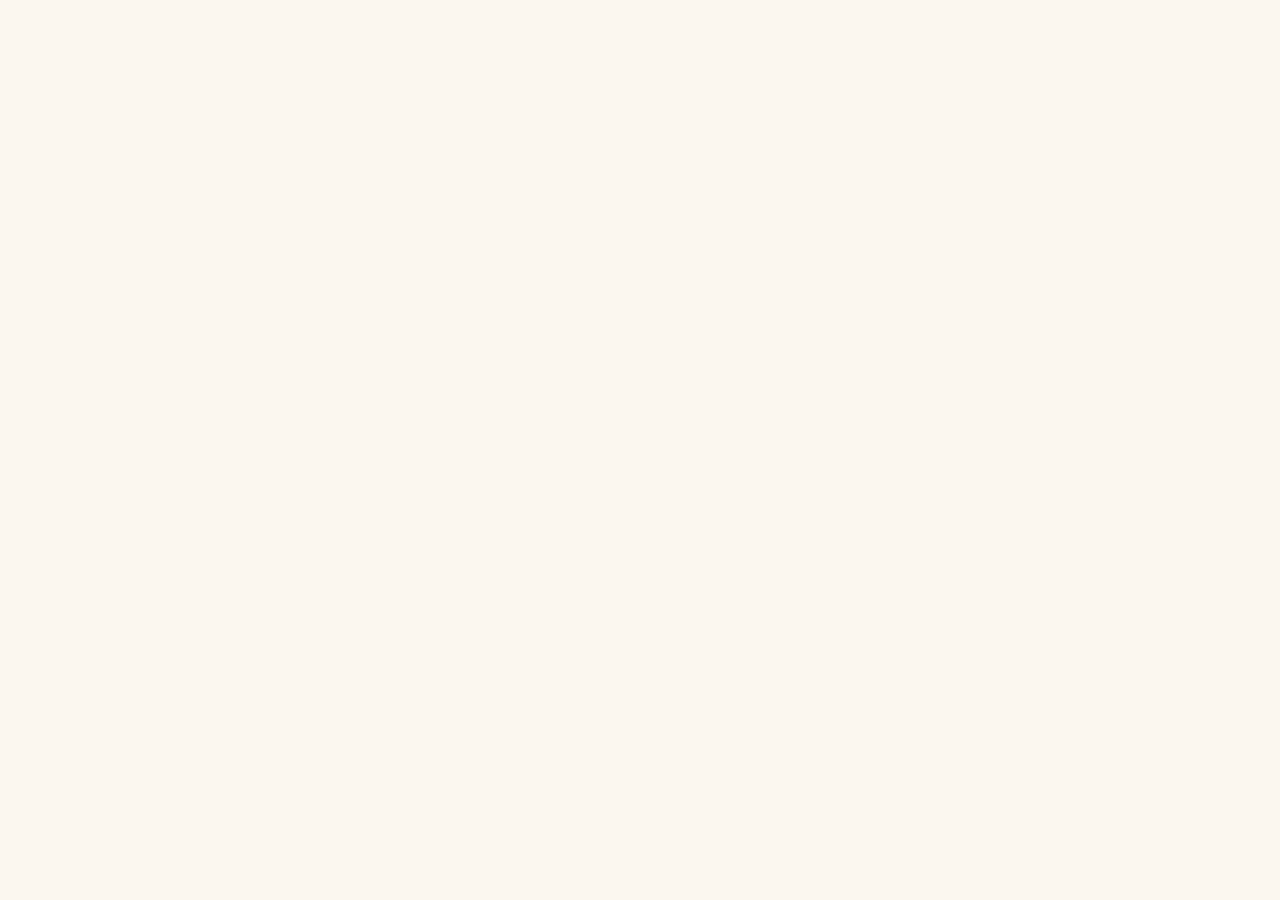
==== commit cbe3f701: "Replace with PoseMaker 3D pose editor (ad-free, no tracking) Co-authored-by: Perplexity <noreply@per" ====
--- a/index.html
+++ b/index.html
@@ -1,1285 +1,23 @@
-<!doctype html>
-<html lang="en" data-bs-theme="light">
-
-<head>
-    <meta charset="utf-8">
-    <meta name="author" content="chatbotchatapp.com, ChatBot Chat App" />
-    <meta name="copyright" content="chatbotchatapp.com" />
-    <meta http-equiv="X-UA-Compatible" content="IE=edge,chrome=1">
-    <meta name="HandheldFriendly" content="true">
-    <meta name="viewport"
-        content="width=device-width, initial-scale=1, maximum-scale=5, user-scalable=yes shrink-to-fit=no" />
-            <title>Free Online AI Chat | Smart AI Assistant - No Registration</title>
-<meta name="description" content="Free AI Chat online, no registration needed. Get instant help with Math, Literature, and learning English. Perfect for code generation, writing tasks, and quick answers.">
-<meta name="keywords" content="chatgpt, chatgpt 4o, chat gpt, gpt, chatgpt free, ai chatbot, chat ai, chatgptchatapp">
-<link rel="canonical" href="https://chatbotchatapp.com/">
-        <meta property="og:site_name" content="ChatBot Chat App">
-<meta property="og:type" content="website">
-<meta property="og:title" content="Free Online AI Chat | Smart AI Assistant - No Registration">
-<meta property="og:locale" content="en">
-<meta property="og:url" content="https://chatbotchatapp.com/">
-<meta property="og:description" content="Free AI Chat online, no registration needed. Get instant help with Math, Literature, and learning English. Perfect for code generation, writing tasks, and quick answers.">
-<meta property="og:image" content="https://chatbotchatapp.com/frontend/images/webpageimg1v1.jpg">
-
-        <meta name="twitter:site" content="ChatBot Chat App">
-<meta name="twitter:title" content="Free Online AI Chat | Smart AI Assistant - No Registration">
-<meta name="twitter:card" content="summary">
-<meta name="twitter:image" content="https://chatbotchatapp.com/frontend/images/webpageimg1v1.jpg">
-<meta name="twitter:description" content="Free AI Chat online, no registration needed. Get instant help with Math, Literature, and learning English. Perfect for code generation, writing tasks, and quick answers.">
-<meta name="twitter:url" content="https://chatbotchatapp.com/">
-            
-        
-            <meta name="robots" content="index, follow">
-        <meta name="ROBOTS" content="index,follow" />
-        <meta name="googlebot" content="index,follow" />
-        <meta name="BingBOT" content="index,follow" />
-        <meta name="yahooBOT" content="index,follow" />
-        <meta name="slurp" content="index,follow" />
-        <meta name="msnbot" content="index,follow" />
-        
-            <!-- Yandex.RTB -->
-        <script>
-            window.yaContextCb = window.yaContextCb || []
-        </script>
-        <script src="https://yandex.ru/ads/system/context.js" async></script>
-                
-        <link rel="alternate"
-            href="https://chatbotchatapp.com/"
-            hreflang="x-default" />
-                                <link rel="alternate" href="https://chatbotchatapp.com/" hreflang="en" />
-                                <link rel="alternate" href="https://chatbotchatapp.com/ru" hreflang="ru" />
-                                <link rel="alternate" href="https://chatbotchatapp.com/zh" hreflang="zh" />
-                                <link rel="alternate" href="https://chatbotchatapp.com/zh-TW" hreflang="zh-TW" />
-                                <link rel="alternate" href="https://chatbotchatapp.com/kk" hreflang="kk" />
-                                <link rel="alternate" href="https://chatbotchatapp.com/vi" hreflang="vi" />
-                <meta name="RATING" content="GENERAL" />
-        <meta http-equiv="audience" content="General" />
-        <meta name="distribution" content="Global" />
-        <meta name="revisit-after" content="1 days" />
-        <meta name="GENERATOR" content="chatbotchatapp" />
-        <link rel="icon" href="/favicon_package/favicon.ico?v=1.3" />
-<link rel="icon" type="image/png" href="/favicon_package/favicon-96x96.png?v=1.3" sizes="96x96" />
-<link rel="icon" type="image/svg+xml" href="/favicon_package/favicon.svg?v=1.3" />
-<link rel="apple-touch-icon" sizes="180x180" href="/favicon_package/apple-touch-icon.png?v=1.3" />
-<meta name="apple-mobile-web-app-title" content="ChatBot Chat App" />
-<link rel="manifest" href="/favicon_package/manifest.json?v=1.3" />
-    
-    <link href="/main/vendor/bootstrap-5.3.3/css/bootstrap.min.css" rel="stylesheet">
-    
-    <link rel="stylesheet" href="/frontend/css/app.css?id=b96ad034176324b1b4365eeabe637456">
-    
-        
-    <link rel="stylesheet" href="/frontend/css/messageChatBox.css?id=177c3cd3944a2ff56aaf38d2c5926d4b" type="text/css">
-    <meta name="csrf-token" content="R43j51HbYaR2AMtNQ7jIc9dC9POlziw44fLPb0r8">
-    <meta name="yandex-verification" content="cdf911a14ef230d2" />
-    <!-- Google tag (gtag.js) -->
-    <script async src="https://www.googletagmanager.com/gtag/js?id=G-47WHZL84PJ"></script>
-    <script>
-        window.dataLayer = window.dataLayer || [];
-
-        function gtag() {
-            dataLayer.push(arguments);
-        }
-        gtag('js', new Date());
-
-        gtag('config', 'G-47WHZL84PJ');
-    </script>
-    <!-- Yandex.Metrika counter -->
-<script type="text/javascript" >
-    (function(m,e,t,r,i,k,a){m[i]=m[i]||function(){(m[i].a=m[i].a||[]).push(arguments)};
-    m[i].l=1*new Date();
-    for (var j = 0; j < document.scripts.length; j++) {if (document.scripts[j].src === r) { return; }}
-    k=e.createElement(t),a=e.getElementsByTagName(t)[0],k.async=1,k.src=r,a.parentNode.insertBefore(k,a)})
-    (window, document, "script", "https://mc.yandex.ru/metrika/tag.js", "ym");
- 
-    ym(100833710, "init", {
-         clickmap:true,
-         trackLinks:true,
-         accurateTrackBounce:true,
-         ecommerce:"dataLayer"
-    });
- </script>
- <noscript><div><img src="https://mc.yandex.ru/watch/100833710" style="position:absolute; left:-9999px;" alt="yandex metrika" /></div></noscript>
- <!-- /Yandex.Metrika counter -->                            <script type="application/ld+json">
-        {
-            "@context": "https://schema.org/",
-            "@graph": [
-                {
-                    "@type": "WebSite",
-                    "@id": "https://chatbotchatapp.com/#website",
-                    "name": "ChatBotChatApp",
-                    "url": "https://chatbotchatapp.com",
-                    "description": "Free AI Chatbot - No Account Needed! Chat with a smart AI assistant powered by leading LLMs. Perfect for quick answers, learning support, code generation, and creative tasks.",
-                    "publisher": { "@id": "https://chatbotchatapp.com/#organization" },
-                    "author": {
-                        "@type": "Person",
-                        "name": "ChatBotChatApp"
-                    },
-                    "copyrightHolder": {
-                        "@type": "Person",
-                        "name": "ChatBotChatApp"
-                    },
-                    "inLanguage": "en",
-                    "about": [
-                        {
-                        "@id": "kg:/m/0mkz",
-                        "name": "ChatBotChatApp About",
-                        "url": "https://chatbotchatapp.com/en/about"
-                        },
-                        {
-                        "@id": "kg:/m/01305y",
-                        "name": "ChatBotChatApp Contact",
-                        "url": "https://chatbotchatapp.com/en/contact"
-                        }
-                    ]
-                },
-                {
-                    "@type": "WebPage",
-                    "@id": "https://chatbotchatapp.com/#webpage",
-                    "name": "ChatBot Chat App",
-                    "headline": "ChatBot Chat App",
-                    "primaryImageOfPage": {
-                        "@type": "ImageObject",
-                        "@id": "https://chatbotchatapp.com/#primaryimage",
-                        "inLanguage": "en",
-                        "url": "https://chatbotchatapp.com/frontend/images/webpageimg1v1.jpg",
-                        "contentUrl": "https://chatbotchatapp.com/frontend/images/webpageimg1v1.jpg",
-                        "width": 883,
-                        "height": 585
-                    },
-                    "description": "Free AI Chatbot - No Account Needed! Chat with a smart AI assistant powered by leading LLMs. Perfect for quick answers, learning support, code generation, and creative tasks.",
-                    "url": "https://chatbotchatapp.com",
-                    "inLanguage": "en",
-                    "isPartOf": { "@id": "https://chatbotchatapp.com/#website" },
-                    "about": { "@id": "https://chatbotchatapp.com/#organization" },
-                    "potentialAction": [
-                        { "@type": "ReadAction", "target": ["https://chatbotchatapp.com/"] }
-                    ]
-                },
-                {
-                    "@type": "BreadcrumbList",
-                    "@id": "https://chatbotchatapp.com/#breadcrumb",
-                    "itemListElement": [
-                            { "@type": "ListItem", "position": 1, "name": "Homepage" }
-                        ]
-                },
-                {
-                    "@type": "Organization",
-                    "@id": "https://chatbotchatapp.com/#organization",
-                    "name": "ChatBotChatApp",
-                    "url": "https://chatbotchatapp.com/",
-                    "logo": {
-                        "@type": "ImageObject",
-                        "inLanguage": "en",
-                        "@id": "https://chatbotchatapp.com/#/schema/logo/image/",
-                        "url": "https://chatbotchatapp.com/favicon_package/favicon-96x96.png",
-                        "contentUrl": "https://chatbotchatapp.com/favicon_package/favicon-96x96.png",
-                        "width": 96,
-                        "height": 96,
-                        "caption": "ChatBotChatApp"
-                    },
-                    "image": { "@id": "https://chatbotchatapp.com/#/schema/logo/image/" }
-                },
-                {
-                    "@context": "https://schema.org/",
-                    "@type": "ImageObject",
-                    "contentUrl": "https://chatbotchatapp.com/frontend/images/webpageimg2v1_2.png",
-                    "name": "ChatBotChatApp",
-                    "caption": "Powered by models, including GPT-4o",
-                    "description": "Powered by models, including GPT-4o",
-                    "creator": {
-                        "@type": "Person",
-                        "name": "ChatBotChatApp"
-                    }
-                }
-            ]
-        }
-    </script>
-            </head>
-
-<body class="scrollbar">
-
-    <div class="wrapper d-flex align-items-stretch">
-        <!-- Sidebar -->
-        <nav class="bg-token-sidebar-surface-primary flex-shrink-0 overflow-x-hidden" id="sidebar">
-    <div class="wrap-sidebar flex h-full min-h-0 flex-col">
-        <div class="wrap-header-sidebar px-2">
-            <div class="flex flex h-14 items-center justify-between">
-                <button type="button" id="sidebarCollapse" title="Close or open sidebar"
-                    class="btn-svg">
-                    <span aria-hidden="true">
-                        <svg xmlns="http://www.w3.org/2000/svg" width="28" height="20" fill="currentColor"
-                            viewBox="0 0 448 512" class="open-close-sidebar-computer">
-                            <path
-                                d="M0 96C0 78.3 14.3 64 32 64l384 0c17.7 0 32 14.3 32 32s-14.3 32-32 32L32 128C14.3 128 0 113.7 0 96zM0 256c0-17.7 14.3-32 32-32l384 0c17.7 0 32 14.3 32 32s-14.3 32-32 32L32 288c-17.7 0-32-14.3-32-32zM448 416c0 17.7-14.3 32-32 32L32 448c-17.7 0-32-14.3-32-32s14.3-32 32-32l384 0c17.7 0 32 14.3 32 32z" />
-                        </svg>
-                    </span>
-                    <span aria-hidden="true">
-                        <svg xmlns="http://www.w3.org/2000/svg" width="24" height="24" fill="none"
-                            viewBox="0 0 24 24" class="open-close-sidebar-mobi">
-                            <path fill="currentColor" fill-rule="evenodd"
-                                d="M3 8a1 1 0 0 1 1-1h16a1 1 0 1 1 0 2H4a1 1 0 0 1-1-1m0 8a1 1 0 0 1 1-1h10a1 1 0 1 1 0 2H4a1 1 0 0 1-1-1"
-                                clip-rule="evenodd"></path>
-                        </svg>
-                    </span>
-                </button>
-                
-                <button type="button" class="btn-new-chat btn-new-chat--with-label">
-                    <span aria-hidden="true"><svg xmlns="http://www.w3.org/2000/svg" width="20" height="20" fill="none" stroke="currentColor" stroke-width="2"
-    stroke-linecap="round" stroke-linejoin="round" viewBox="0 0 24 24">
-    <path d="M8.2 20.16A9 9 0 1 0 3.84 15.8L2.5 21.5z" />
-    <path d="M12 8v8M8 12h8" />
-</svg>
-</span>
-                    <span class="btn-new-chat__label">New chat</span>
-                </button>
-            </div>
-        </div>
-
-        <ul class="wrap-history-messages scrollbar" style="flex-grow: 4; order: 2;">
-
-        </ul>
-
-
-        
-        <ul class="list-unstyled components menu-components mb-5 px-2" style="order: 3;">
-            <li class="menu-components--item ai-chat active">
-                <a href="https://chatbotchatapp.com">
-                    <span aria-hidden="true">
-                        <svg xmlns="http://www.w3.org/2000/svg" width="18" height="18" fill="currentColor"
-                            viewBox="0 0 640 512">
-                            <path
-                                d="M88.2 309.1c9.8-18.3 6.8-40.8-7.5-55.8C59.4 230.9 48 204 48 176c0-63.5 63.8-128 160-128s160 64.5 160 128s-63.8 128-160 128c-13.1 0-25.8-1.3-37.8-3.6c-10.4-2-21.2-.6-30.7 4.2c-4.1 2.1-8.3 4.1-12.6 6c-16 7.2-32.9 13.5-49.9 18c2.8-4.6 5.4-9.1 7.9-13.6c1.1-1.9 2.2-3.9 3.2-5.9zM208 352c114.9 0 208-78.8 208-176S322.9 0 208 0S0 78.8 0 176c0 41.8 17.2 80.1 45.9 110.3c-.9 1.7-1.9 3.5-2.8 5.1c-10.3 18.4-22.3 36.5-36.6 52.1c-6.6 7-8.3 17.2-4.6 25.9C5.8 378.3 14.4 384 24 384c43 0 86.5-13.3 122.7-29.7c4.8-2.2 9.6-4.5 14.2-6.8c15.1 3 30.9 4.5 47.1 4.5zM432 480c16.2 0 31.9-1.6 47.1-4.5c4.6 2.3 9.4 4.6 14.2 6.8C529.5 498.7 573 512 616 512c9.6 0 18.2-5.7 22-14.5c3.8-8.8 2-19-4.6-25.9c-14.2-15.6-26.2-33.7-36.6-52.1c-.9-1.7-1.9-3.4-2.8-5.1C622.8 384.1 640 345.8 640 304c0-94.4-87.9-171.5-198.2-175.8c4.1 15.2 6.2 31.2 6.2 47.8l0 .6c87.2 6.7 144 67.5 144 127.4c0 28-11.4 54.9-32.7 77.2c-14.3 15-17.3 37.6-7.5 55.8c1.1 2 2.2 4 3.2 5.9c2.5 4.5 5.2 9 7.9 13.6c-17-4.5-33.9-10.7-49.9-18c-4.3-1.9-8.5-3.9-12.6-6c-9.5-4.8-20.3-6.2-30.7-4.2c-12.1 2.4-24.8 3.6-37.8 3.6c-61.7 0-110-26.5-136.8-62.3c-16 5.4-32.8 9.4-50 11.8C279 439.8 350 480 432 480z" />
-                        </svg>
-                    </span>
-                    AI Chat
-                </a>
-            </li>
-            <li class="menu-components--item math-solver ">
-                <a href="https://chatbotchatapp.com/en/study/math-solver">
-                    <span aria-hidden="true">
-                        <svg xmlns="http://www.w3.org/2000/svg" width="18" height="18" viewBox="0 0 24 24"
-                            fill="none" stroke="currentColor" stroke-width="2" stroke-linecap="round"
-                            stroke-linejoin="round">
-                            <!-- Document -->
-                            <path d="M14 2H6a2 2 0 0 0-2 2v16a2 2 0 0 0 2 2h12a2 2 0 0 0 2-2V8z"></path>
-                            <polyline points="14 2 14 8 20 8"></polyline>
-                            <!-- Magic Wand/Pen -->
-                            <path d="m9.5 13.5 4 4"></path>
-                            <path d="m12.5 10.5 4 4"></path>
-                        </svg>
-                    </span>
-                    AI Math Solver
-                </a>
-            </li>
-            <li class="menu-components--item about ">
-                <a href="https://chatbotchatapp.com/en/about">
-                    <span aria-hidden="true">
-                        <svg xmlns="http://www.w3.org/2000/svg" width="16" height="16" fill="currentColor"
-                            viewBox="0 0 512 512">
-                            <path
-                                d="M464 256A208 208 0 1 0 48 256a208 208 0 1 0 416 0zM0 256a256 256 0 1 1 512 0A256 256 0 1 1 0 256zm169.8-90.7c7.9-22.3 29.1-37.3 52.8-37.3l58.3 0c34.9 0 63.1 28.3 63.1 63.1c0 22.6-12.1 43.5-31.7 54.8L280 264.4c-.2 13-10.9 23.6-24 23.6c-13.3 0-24-10.7-24-24l0-13.5c0-8.6 4.6-16.5 12.1-20.8l44.3-25.4c4.7-2.7 7.6-7.7 7.6-13.1c0-8.4-6.8-15.1-15.1-15.1l-58.3 0c-3.4 0-6.4 2.1-7.5 5.3l-.4 1.2c-4.4 12.5-18.2 19-30.6 14.6s-19-18.2-14.6-30.6l.4-1.2zM224 352a32 32 0 1 1 64 0 32 32 0 1 1 -64 0z" />
-                        </svg>
-                    </span>
-                    About
-                </a>
-            </li>
-            <li class="menu-components--item contact ">
-                <a href="https://chatbotchatapp.com/en/contact">
-                    <span aria-hidden="true">
-                        <svg xmlns="http://www.w3.org/2000/svg" width="15" height="15" fill="currentColor"
-                            viewBox="0 0 512 512">
-                            <path
-                                d="M16.1 260.2c-22.6 12.9-20.5 47.3 3.6 57.3L160 376l0 103.3c0 18.1 14.6 32.7 32.7 32.7c9.7 0 18.9-4.3 25.1-11.8l62-74.3 123.9 51.6c18.9 7.9 40.8-4.5 43.9-24.7l64-416c1.9-12.1-3.4-24.3-13.5-31.2s-23.3-7.5-34-1.4l-448 256zm52.1 25.5L409.7 90.6 190.1 336l1.2 1L68.2 285.7zM403.3 425.4L236.7 355.9 450.8 116.6 403.3 425.4z" />
-                        </svg>
-                    </span>
-                    Contact
-                </a>
-            </li>
-            <li class="menu-components--item upgrade ">
-                <a href="https://chatbotchatapp.com/en/pricing"
-                    aria-label="View plans and upgrade">
-                    <span aria-hidden="true">
-                        <svg xmlns="http://www.w3.org/2000/svg" width="16" height="16" fill="currentColor"
-                            viewBox="0 0 512 512">
-                            <path
-                                d="M256 48a208 208 0 1 1 0 416 208 208 0 1 1 0-416zm0 464A256 256 0 1 0 256 0a256 256 0 1 0 0 512zM151.2 217.4c-4.6 4.2-7.2 10.1-7.2 16.4c0 12.3 10 22.3 22.3 22.3l41.7 0 0 96c0 17.7 14.3 32 32 32l32 0c17.7 0 32-14.3 32-32l0-96 41.7 0c12.3 0 22.3-10 22.3-22.3c0-6.2-2.6-12.1-7.2-16.4l-91-84c-3.8-3.5-8.7-5.4-13.9-5.4s-10.1 1.9-13.9 5.4l-91 84z" />
-                        </svg>
-                    </span>
-                    Upgrade
-                </a>
-            </li>
-            
-            
-            
-        </ul>
-
-        <div class="footer">
-            <ul class="list-unstyled components menu-components mb-5 px-2" style="order: 3;">
-                <li class="menu-components--item privacy-policy ">
-                    <a href="https://chatbotchatapp.com/en/privacy-policy">
-                        <span aria-hidden="true">
-                            <svg xmlns="http://www.w3.org/2000/svg" viewBox="0 0 512 512" width="14" height="14"
-                                fill="currentColor">
-                                <path
-                                    d="M352 0c-12.9 0-24.6 7.8-29.6 19.8s-2.2 25.7 6.9 34.9L370.7 96 201.4 265.4c-12.5 12.5-12.5 32.8 0 45.3s32.8 12.5 45.3 0L416 141.3l41.4 41.4c9.2 9.2 22.9 11.9 34.9 6.9s19.8-16.6 19.8-29.6l0-128c0-17.7-14.3-32-32-32L352 0zM80 32C35.8 32 0 67.8 0 112L0 432c0 44.2 35.8 80 80 80l320 0c44.2 0 80-35.8 80-80l0-112c0-17.7-14.3-32-32-32s-32 14.3-32 32l0 112c0 8.8-7.2 16-16 16L80 448c-8.8 0-16-7.2-16-16l0-320c0-8.8 7.2-16 16-16l112 0c17.7 0 32-14.3 32-32s-14.3-32-32-32L80 32z" />
-                            </svg>
-                        </span>
-                        Privacy Policy
-                    </a>
-                </li>
-                <li class="menu-components--item terms-of-use ">
-                    <a href="https://chatbotchatapp.com/en/terms-of-use">
-                        <span aria-hidden="true">
-                            <svg xmlns="http://www.w3.org/2000/svg" viewBox="0 0 512 512" width="14"
-                                height="14" fill="currentColor">
-                                <path
-                                    d="M352 0c-12.9 0-24.6 7.8-29.6 19.8s-2.2 25.7 6.9 34.9L370.7 96 201.4 265.4c-12.5 12.5-12.5 32.8 0 45.3s32.8 12.5 45.3 0L416 141.3l41.4 41.4c9.2 9.2 22.9 11.9 34.9 6.9s19.8-16.6 19.8-29.6l0-128c0-17.7-14.3-32-32-32L352 0zM80 32C35.8 32 0 67.8 0 112L0 432c0 44.2 35.8 80 80 80l320 0c44.2 0 80-35.8 80-80l0-112c0-17.7-14.3-32-32-32s-32 14.3-32 32l0 112c0 8.8-7.2 16-16 16L80 448c-8.8 0-16-7.2-16-16l0-320c0-8.8 7.2-16 16-16l112 0c17.7 0 32-14.3 32-32s-14.3-32-32-32L80 32z" />
-                            </svg>
-                        </span>
-                        Terms of Use
-                    </a>
-                </li>
-            </ul>
-            
-
-            <p class="footer__copyright px-3">
-                &copy;
-                Copyright 2023-2026 AI Assistant ChatBotChatApp
-            </p>
-            <!-- translate -->
-            
-            <div class="px-2">
-                <a target="_blank" rel="noreferrer" href="https://t.me/chatgptchatapp"
-                    title="Group telegram ChatBotChatApp">
-                    <span aria-hidden="true">
-                        <svg class="duration-200 ease-in hover:scale-125" xmlns="http://www.w3.org/2000/svg"
-                            viewBox="0 0 48 48" width="28px" height="28px">
-                            <path fill="#29b6f6" d="M24 4A20 20 0 1 0 24 44A20 20 0 1 0 24 4Z"></path>
-                            <path fill="#fff"
-                                d="M33.95,15l-3.746,19.126c0,0-0.161,0.874-1.245,0.874c-0.576,0-0.873-0.274-0.873-0.274l-8.114-6.733 l-3.97-2.001l-5.095-1.355c0,0-0.907-0.262-0.907-1.012c0-0.625,0.933-0.923,0.933-0.923l21.316-8.468 c-0.001-0.001,0.651-0.235,1.126-0.234C33.667,14,34,14.125,34,14.5C34,14.75,33.95,15,33.95,15z">
-                            </path>
-                            <path fill="#b0bec5"
-                                d="M23,30.505l-3.426,3.374c0,0-0.149,0.115-0.348,0.12c-0.069,0.002-0.143-0.009-0.219-0.043 l0.964-5.965L23,30.505z">
-                            </path>
-                            <path fill="#cfd8dc"
-                                d="M29.897,18.196c-0.169-0.22-0.481-0.26-0.701-0.093L16,26c0,0,2.106,5.892,2.427,6.912 c0.322,1.021,0.58,1.045,0.58,1.045l0.964-5.965l9.832-9.096C30.023,18.729,30.064,18.416,29.897,18.196z">
-                            </path>
-                        </svg>
-                    </span>
-                </a>
-            </div>
-        </div>
-    </div>
-</nav>
-
-        <!-- Page Content  -->
-        <main id="content">
-                                    
-                <div class="wrap-container wrap-chat-message-gpt wrap-chat-ai container">
-        <div class="header wrap-header-chat-message-gpt">
-    <div class="wrap-btn-sidebar">
-        <span>
-            <button type="button" id="sidebarCollapse" title="Close or open sidebar" class="btn-svg">
-                <span aria-hidden="true">
-                    <svg xmlns="http://www.w3.org/2000/svg" width="28" height="20" fill="currentColor"
-                        viewBox="0 0 448 512" class="open-close-sidebar-computer">
-                        <path
-                            d="M0 96C0 78.3 14.3 64 32 64l384 0c17.7 0 32 14.3 32 32s-14.3 32-32 32L32 128C14.3 128 0 113.7 0 96zM0 256c0-17.7 14.3-32 32-32l384 0c17.7 0 32 14.3 32 32s-14.3 32-32 32L32 288c-17.7 0-32-14.3-32-32zM448 416c0 17.7-14.3 32-32 32L32 448c-17.7 0-32-14.3-32-32s14.3-32 32-32l384 0c17.7 0 32 14.3 32 32z" />
-                    </svg>
-                </span>
-                <span aria-hidden="true">
-                    <svg xmlns="http://www.w3.org/2000/svg" width="24" height="24" fill="none"
-                        viewBox="0 0 24 24" class="open-close-sidebar-mobi">
-                        <path fill="currentColor" fill-rule="evenodd"
-                            d="M3 8a1 1 0 0 1 1-1h16a1 1 0 1 1 0 2H4a1 1 0 0 1-1-1m0 8a1 1 0 0 1 1-1h10a1 1 0 1 1 0 2H4a1 1 0 0 1-1-1"
-                            clip-rule="evenodd"></path>
-                    </svg>
-                </span>
-        </span>
-        </button>
-        </span>
-        <span>
-            <button type="button" data-toggle="tooltip" data-bs-placement="bottom"
-                title="New chat" class="btn-svg btn-new-chat">
-                <svg xmlns="http://www.w3.org/2000/svg" width="20" height="20" fill="none" stroke="currentColor" stroke-width="2"
-    stroke-linecap="round" stroke-linejoin="round" viewBox="0 0 24 24">
-    <path d="M8.2 20.16A9 9 0 1 0 3.84 15.8L2.5 21.5z" />
-    <path d="M12 8v8M8 12h8" />
-</svg>
-            </button>
-        </span>
-    </div>
-
-    <div>
-        
-    </div>
-
-    <div class="wrap-header__right">
-        <button class="pinned-message-btn" type="button" aria-haspopup="dialog" aria-expanded="false">
-            <span aria-hidden="true"><svg width="24" height="24" viewBox="0 0 24 24" fill="none"
-    xmlns="http://www.w3.org/2000/svg">
-    <g id="SVGRepo_bgCarrier" stroke-width="0"></g>
-    <g id="SVGRepo_tracerCarrier" stroke-linecap="round" stroke-linejoin="round"></g>
-    <g id="SVGRepo_iconCarrier">
-        <path fill-rule="evenodd" clip-rule="evenodd"
-            d="M22.75 8C22.75 8.41421 22.4142 8.75 22 8.75H17C16.5858 8.75 16.25 8.41421 16.25 8C16.25 7.58579 16.5858 7.25 17 7.25L22 7.25C22.4142 7.25 22.75 7.58579 22.75 8Z"
-            fill="currentColor"></path>
-        <path fill-rule="evenodd" clip-rule="evenodd"
-            d="M22.75 12.5C22.75 12.9142 22.4142 13.25 22 13.25H18C17.5858 13.25 17.25 12.9142 17.25 12.5C17.25 12.0858 17.5858 11.75 18 11.75H22C22.4142 11.75 22.75 12.0858 22.75 12.5Z"
-            fill="currentColor"></path>
-        <path fill-rule="evenodd" clip-rule="evenodd"
-            d="M13.7605 7.29224L14.1966 7.72835C14.932 8.46373 15.5319 9.06363 15.9422 9.58515C16.3622 10.1191 16.6764 10.683 16.6759 11.3489C16.6756 11.7215 16.5996 12.09 16.4525 12.4323C16.1896 13.0441 15.678 13.4378 15.081 13.7621C14.498 14.0788 13.7098 14.3925 12.7435 14.7771L12.5521 14.8532C11.9399 15.0969 11.7791 15.1689 11.6557 15.2667C11.5467 15.353 11.4528 15.457 11.378 15.5742C11.2934 15.707 11.2382 15.8743 11.0583 16.5082L11.0484 16.5428C10.927 16.9707 10.8212 17.3435 10.7083 17.6318C10.5933 17.9253 10.427 18.2543 10.1137 18.484C9.75352 18.7481 9.306 18.8645 8.8628 18.8093C8.47725 18.7613 8.17174 18.5551 7.92839 18.3548C7.68926 18.158 7.41531 17.884 7.10076 17.5694L6.04035 16.509L3.87701 18.6723C3.58412 18.9652 3.10924 18.9652 2.81635 18.6723C2.52346 18.3794 2.52346 17.9046 2.81635 17.6117L4.97969 15.4483L3.91948 14.3881C3.60488 14.0736 3.33089 13.7996 3.13408 13.5605C2.93379 13.3171 2.72754 13.0116 2.67955 12.626C2.6244 12.1829 2.74078 11.7353 3.00486 11.3752C3.2346 11.0618 3.56355 10.8955 3.85702 10.7806C4.14539 10.6676 4.51813 10.5618 4.9461 10.4404L4.98066 10.4306C5.61458 10.2507 5.78183 10.1955 5.91462 10.1108C6.03187 10.036 6.13582 9.94218 6.22218 9.83317C6.31999 9.70972 6.39195 9.54897 6.63562 8.93672L6.71176 8.74541C7.09632 7.77911 7.41003 6.99084 7.72677 6.40781C8.05109 5.81082 8.44472 5.29922 9.05655 5.03634C9.39882 4.88928 9.7674 4.81329 10.1399 4.81299C10.8058 4.81245 11.3697 5.12666 11.9037 5.54669C12.4252 5.95691 13.0251 6.55684 13.7605 7.29224ZM8.13601 16.4833L6.57938 14.9267L6.57075 14.9179L6.56198 14.9093L5.00552 13.3528C4.65811 13.0054 4.43708 12.7832 4.29225 12.6072C4.20301 12.4988 4.17434 12.4441 4.16681 12.428C4.16283 12.3732 4.17704 12.3186 4.20723 12.2726C4.22164 12.2622 4.27332 12.2285 4.40407 12.1772C4.61629 12.0941 4.91757 12.0077 5.39021 11.8736L5.47823 11.8487C5.98238 11.706 6.37913 11.5937 6.72126 11.3754C6.97922 11.2109 7.20791 11.0045 7.39791 10.7647C7.64991 10.4466 7.80211 10.0634 7.99551 9.57641L8.0872 9.34589C8.49446 8.32262 8.77597 7.61874 9.04482 7.12387C9.31108 6.63376 9.4985 6.47904 9.64869 6.41451C9.80427 6.34767 9.97181 6.31313 10.1411 6.31299C10.3046 6.31286 10.5379 6.38083 10.9763 6.72567C11.419 7.07386 11.9559 7.60901 12.7347 8.38777L13.1011 8.75415C13.8798 9.53291 14.415 10.0699 14.7632 10.5125C15.108 10.9509 15.176 11.1842 15.1759 11.3477C15.1757 11.517 15.1412 11.6846 15.0743 11.8402C15.0098 11.9903 14.8551 12.1778 14.365 12.444C13.8701 12.7129 13.1662 12.9944 12.143 13.4016L11.9124 13.4933C11.4255 13.6867 11.0423 13.8389 10.7242 14.0909C10.4844 14.2809 10.2779 14.5096 10.1134 14.7676C9.89518 15.1097 9.78288 15.5065 9.64019 16.0106L9.61525 16.0986C9.48111 16.5713 9.39472 16.8726 9.3116 17.0848C9.26039 17.2155 9.22661 17.2672 9.21621 17.2816C9.17027 17.3118 9.11564 17.326 9.06082 17.322C9.04472 17.3145 8.99004 17.2858 8.88161 17.1966C8.70564 17.0518 8.48342 16.8307 8.13601 16.4833Z"
-            fill="currentColor"></path>
-        <path
-            d="M21.9999 17.75C22.4141 17.75 22.7499 17.4142 22.7499 17C22.7499 16.5858 22.4141 16.25 21.9999 16.25H12.9999C12.5857 16.25 12.2499 16.5858 12.2499 17C12.2499 17.4142 12.5857 17.75 12.9999 17.75H21.9999Z"
-            fill="currentColor"></path>
-    </g>
-</svg>
-</span>
-            <span
-                class="pinned-message-btn--title">Pinned messages (0)</span>
-        </button>
-        <button class="search-message-btn" type="button" aria-haspopup="dialog" aria-expanded="false"
-            aria-label="Search Messages">
-            <span aria-hidden="true"><svg width="22" height="22" viewBox="0 0 24 24" fill="none"
-    xmlns="http://www.w3.org/2000/svg">
-    <g id="SVGRepo_bgCarrier" stroke-width="0"></g>
-    <g id="SVGRepo_tracerCarrier" stroke-linecap="round" stroke-linejoin="round"></g>
-    <g id="SVGRepo_iconCarrier">
-        <path
-            d="M16.6725 16.6412L21 21M19 11C19 15.4183 15.4183 19 11 19C6.58172 19 3 15.4183 3 11C3 6.58172 6.58172 3 11 3C15.4183 3 19 6.58172 19 11Z"
-            stroke="currentColor" stroke-width="2" stroke-linecap="round" stroke-linejoin="round"></path>
-    </g>
-</svg>
-</span>
-        </button>
-        <div class="btn-group wrap-dropdown wrap-dropdown-action-user">
-            <button type="button" class="dropdown-toggle wrap-header__right--account-actions" data-bs-toggle="dropdown"
-                aria-expanded="false" title="Account actions">
-                                    
-                    <img src="https://avatars.githubusercontent.com/u/342910765?v=4" class="image-avatar" alt="avatar" width="20" height="20"
-                        style="margin-right: 5px;" loading="lazy" data-user-avatar
-                        data-fallback-initial="A">
-                                                    <span class="plan-text" aria-hidden="true">Base</span>
-                                <span aria-hidden="true"><svg class="chevron-down " xmlns="http://www.w3.org/2000/svg" width="10"
-    height="10" viewBox="0 0 20 20" fill="none" stroke="currentColor" stroke-width="2.5"
-    stroke-linecap="round" stroke-linejoin="round">
-    <path d="M2.5 6.5 10 14l7.5-7.5" />
-</svg>
-</span>
-            </button>
-            <ul class="dropdown-menu">
-                                    <li><span class="dropdown-item text-token-text-secondary"
-                            style="pointer-events: none;">ardy03851@gmail.com</span></li>
-                    <li class="line-divider-bottom"></li>
-                    <li>
-                        <a class="dropdown-item" href="https://chatbotchatapp.com/en/your-upgraded-plan">
-                            <span aria-hidden="true">
-                                <svg xmlns="http://www.w3.org/2000/svg" width="22" height="22"
-                                    fill="currentColor" class="bi bi-stars" viewBox="0 0 16 16">
-                                    <path
-                                        d="M7.657 6.247c.11-.33.576-.33.686 0l.645 1.937a2.89 2.89 0 0 0 1.829 1.828l1.936.645c.33.11.33.576 0 .686l-1.937.645a2.89 2.89 0 0 0-1.828 1.829l-.645 1.936a.361.361 0 0 1-.686 0l-.645-1.937a2.89 2.89 0 0 0-1.828-1.828l-1.937-.645a.361.361 0 0 1 0-.686l1.937-.645a2.89 2.89 0 0 0 1.828-1.828zM3.794 1.148a.217.217 0 0 1 .412 0l.387 1.162c.173.518.579.924 1.097 1.097l1.162.387a.217.217 0 0 1 0 .412l-1.162.387A1.73 1.73 0 0 0 4.593 5.69l-.387 1.162a.217.217 0 0 1-.412 0L3.407 5.69A1.73 1.73 0 0 0 2.31 4.593l-1.162-.387a.217.217 0 0 1 0-.412l1.162-.387A1.73 1.73 0 0 0 3.407 2.31zM10.863.099a.145.145 0 0 1 .274 0l.258.774c.115.346.386.617.732.732l.774.258a.145.145 0 0 1 0 .274l-.774.258a1.16 1.16 0 0 0-.732.732l-.258.774a.145.145 0 0 1-.274 0l-.258-.774a1.16 1.16 0 0 0-.732-.732L9.1 2.137a.145.145 0 0 1 0-.274l.774-.258c.346-.115.617-.386.732-.732z" />
-                                </svg>
-                            </span>
-                            Your upgraded plan
-                        </a>
-                    </li>
-                                <li>
-                    <button type="button" class="dropdown-item" id="setting-modal"
-                        title="Setting">
-                        <span aria-hidden="true"><svg xmlns="http://www.w3.org/2000/svg" width="22" height="22" fill="currentColor"
-    class="bi bi-gear" viewBox="0 0 16 16">
-    <path
-        d="M8 4.754a3.246 3.246 0 1 0 0 6.492 3.246 3.246 0 0 0 0-6.492M5.754 8a2.246 2.246 0 1 1 4.492 0 2.246 2.246 0 0 1-4.492 0" />
-    <path
-        d="M9.796 1.343c-.527-1.79-3.065-1.79-3.592 0l-.094.319a.873.873 0 0 1-1.255.52l-.292-.16c-1.64-.892-3.433.902-2.54 2.541l.159.292a.873.873 0 0 1-.52 1.255l-.319.094c-1.79.527-1.79 3.065 0 3.592l.319.094a.873.873 0 0 1 .52 1.255l-.16.292c-.892 1.64.901 3.434 2.541 2.54l.292-.159a.873.873 0 0 1 1.255.52l.094.319c.527 1.79 3.065 1.79 3.592 0l.094-.319a.873.873 0 0 1 1.255-.52l.292.16c1.64.893 3.434-.902 2.54-2.541l-.159-.292a.873.873 0 0 1 .52-1.255l.319-.094c1.79-.527 1.79-3.065 0-3.592l-.319-.094a.873.873 0 0 1-.52-1.255l.16-.292c.893-1.64-.902-3.433-2.541-2.54l-.292.159a.873.873 0 0 1-1.255-.52zm-2.633.283c.246-.835 1.428-.835 1.674 0l.094.319a1.873 1.873 0 0 0 2.693 1.115l.291-.16c.764-.415 1.6.42 1.184 1.185l-.159.292a1.873 1.873 0 0 0 1.116 2.692l.318.094c.835.246.835 1.428 0 1.674l-.319.094a1.873 1.873 0 0 0-1.115 2.693l.16.291c.415.764-.42 1.6-1.185 1.184l-.291-.159a1.873 1.873 0 0 0-2.693 1.116l-.094.318c-.246.835-1.428.835-1.674 0l-.094-.319a1.873 1.873 0 0 0-2.692-1.115l-.292.16c-.764.415-1.6-.42-1.184-1.185l.159-.291A1.873 1.873 0 0 0 1.945 8.93l-.319-.094c-.835-.246-.835-1.428 0-1.674l.319-.094A1.873 1.873 0 0 0 3.06 4.377l-.16-.292c-.415-.764.42-1.6 1.185-1.184l.292.159a1.873 1.873 0 0 0 2.692-1.115z" />
-</svg>
-</span>
-                        Setting
-                    </button>
-                </li>
-                <li class="line-divider-top"></li>
-                <li>
-                    <a class="dropdown-item"
-                        href="https://chatbotchatapp.com/en/logout">
-                        <span aria-hidden="true">
-                            <svg xmlns="http://www.w3.org/2000/svg" width="24" height="24" fill="none"
-                                viewBox="0 0 24 24" class="h-5 w-5 shrink-0">
-                                <path fill="currentColor" fill-rule="evenodd"
-                                    d="M6 4a1 1 0 0 0-1 1v14a1 1 0 0 0 1 1h4a1 1 0 1 1 0 2H6a3 3 0 0 1-3-3V5a3 3 0 0 1 3-3h4a1 1 0 1 1 0 2zm9.293 3.293a1 1 0 0 1 1.414 0l4 4a1 1 0 0 1 0 1.414l-4 4a1 1 0 0 1-1.414-1.414L17.586 13H11a1 1 0 1 1 0-2h6.586l-2.293-2.293a1 1 0 0 1 0-1.414"
-                                    clip-rule="evenodd"></path>
-                            </svg>
-                        </span>
-                        Sign out
-                    </a>
-                </li>
-            </ul>
-        </div>
-    </div>
-</div>
-        
-        <div class="content scrollbar">
-            <div class="wrap_instruct gap-3.5 text-center">
-                <main class="container-home-chatbot">
-                    <section class="hero">
-                        <div class="hero-icon-wrapper">
-                            <img src="/favicon_package/favicon.svg" alt="logo" width="60px"
-                                height="60px">
-                        </div>
-                        <h1>Hello! I am ChatBotChatApp</h1>
-                        <p class="subtitle">ChatBotChatApp is an intelligent AI ChatBot, a virtual assistant. I can help you answer questions, search for information, support learning, write code, work, and much more.</p>
-                    </section>
-
-                    <section class="features">
-                        <h2 class="section-title">WHAT I CAN DO</h2>
-                        <div class="features-grid">
-                                                            
-                                <div class="feature-card" role="button" tabindex="0"
-                                    data-example-prompt="How does GPS know where I am?"
-                                                                        >
-                                    <div class="card-icon-wrapper">
-                                        <svg xmlns="http://www.w3.org/2000/svg" width="19" height="19" viewBox="0 0 640 512"
-    fill="currentColor" class="card-icon">
-    <path
-        d="M208 352c114.9 0 208-78.8 208-176S322.9 0 208 0S0 78.8 0 176c0 38.6 14.7 74.3 39.6 103.4c-3.5 9.4-8.7 17.7-14.2 24.7c-4.8 6.2-9.7 11-13.3 14.3c-1.8 1.6-3.3 2.9-4.3 3.7c-.5 .4-.9 .7-1.1 .8l-.2 .2s0 0 0 0s0 0 0 0C1 327.2-1.4 334.4 .8 340.9S9.1 352 16 352c21.8 0 43.8-5.6 62.1-12.5c9.2-3.5 17.8-7.4 25.2-11.4C134.1 343.3 169.8 352 208 352zM448 176c0 112.3-99.1 196.9-216.5 207C255.8 457.4 336.4 512 432 512c38.2 0 73.9-8.7 104.7-23.9c7.5 4 16 7.9 25.2 11.4c18.3 6.9 40.3 12.5 62.1 12.5c6.9 0 13.1-4.5 15.2-11.1c2.1-6.6-.2-13.8-5.8-17.9c0 0 0 0 0 0s0 0 0 0l-.2-.2c-.2-.2-.6-.4-1.1-.8c-1-.8-2.5-2-4.3-3.7c-3.6-3.3-8.5-8.1-13.3-14.3c-5.5-7-10.7-15.4-14.2-24.7c24.9-29 39.6-64.7 39.6-103.4c0-92.8-84.9-168.9-192.6-175.5c.4 5.1 .6 10.3 .6 15.5z" />
-</svg>
-                                    </div>
-                                    <div class="card-text-content">
-                                        <h3>Answer questions</h3>
-                                        <p>on all topics (science, history, technology, etc.)</p>
-                                    </div>
-                                </div>
-                                                            
-                                <div class="feature-card" role="button" tabindex="0"
-                                    data-example-prompt="Draw a flat-style illustration of a team brainstorming around a whiteboard, for a presentation slide"
-                                     data-tool-name="generateImage"                                     >
-                                    <div class="card-icon-wrapper">
-                                        <svg xmlns="http://www.w3.org/2000/svg" viewBox="0 0 512 512" fill="currentColor" class="card-icon">
-    <path
-        d="M0 96C0 60.7 28.7 32 64 32l384 0c35.3 0 64 28.7 64 64l0 320c0 35.3-28.7 64-64 64L64 480c-35.3 0-64-28.7-64-64L0 96zM323.8 202.5c-4.5-6.6-11.9-10.5-19.8-10.5s-15.4 3.9-19.8 10.5l-87 127.6L170.7 297c-4.6-5.7-11.5-9-18.7-9s-14.2 3.3-18.7 9l-64 80c-5.8 7.2-6.9 17.1-2.9 25.4s12.4 13.6 21.6 13.6l96 0 32 0 208 0c8.9 0 17.1-4.9 21.2-12.8s3.6-17.4-1.4-24.7l-120-176zM112 192a48 48 0 1 0 0-96 48 48 0 1 0 0 96z" />
-</svg>
-                                    </div>
-                                    <div class="card-text-content">
-                                        <h3>Generate AI images</h3>
-                                        <p>convert text into images</p>
-                                    </div>
-                                </div>
-                                                            
-                                <div class="feature-card" role="button" tabindex="0"
-                                    data-example-prompt="Explain the Pythagorean theorem with an example"
-                                                                        >
-                                    <div class="card-icon-wrapper">
-                                        <svg xmlns="http://www.w3.org/2000/svg" viewBox="0 0 576 512"fill="currentColor" class="card-icon">
-    <path
-        d="M249.6 471.5c10.8 3.8 22.4-4.1 22.4-15.5l0-377.4c0-4.2-1.6-8.4-5-11C247.4 52 202.4 32 144 32C93.5 32 46.3 45.3 18.1 56.1C6.8 60.5 0 71.7 0 83.8L0 454.1c0 11.9 12.8 20.2 24.1 16.5C55.6 460.1 105.5 448 144 448c33.9 0 79 14 105.6 23.5zm76.8 0C353 462 398.1 448 432 448c38.5 0 88.4 12.1 119.9 22.6c11.3 3.8 24.1-4.6 24.1-16.5l0-370.3c0-12.1-6.8-23.3-18.1-27.6C529.7 45.3 482.5 32 432 32c-58.4 0-103.4 20-123 35.6c-3.3 2.6-5 6.8-5 11L304 456c0 11.4 11.7 19.3 22.4 15.5z" />
-</svg>
-                                    </div>
-                                    <div class="card-text-content">
-                                        <h3>Learning support</h3>
-                                        <p>math, literature, programming, foreign languages...</p>
-                                    </div>
-                                </div>
-                                                            
-                                <div class="feature-card" role="button" tabindex="0"
-                                    data-example-prompt="Give me 5 blog post ideas about healthy eating"
-                                                                        >
-                                    <div class="card-icon-wrapper">
-                                        <svg xmlns="http://www.w3.org/2000/svg" viewBox="0 0 384 512" fill="currentColor" class="card-icon">
-    <path
-        d="M272 384c9.6-31.9 29.5-59.1 49.2-86.2c0 0 0 0 0 0c5.2-7.1 10.4-14.2 15.4-21.4c19.8-28.5 31.4-63 31.4-100.3C368 78.8 289.2 0 192 0S16 78.8 16 176c0 37.3 11.6 71.9 31.4 100.3c5 7.2 10.2 14.3 15.4 21.4c0 0 0 0 0 0c19.8 27.1 39.7 54.4 49.2 86.2l160 0zM192 512c44.2 0 80-35.8 80-80l0-16-160 0 0 16c0 44.2 35.8 80 80 80zM112 176c0 8.8-7.2 16-16 16s-16-7.2-16-16c0-61.9 50.1-112 112-112c8.8 0 16 7.2 16 16s-7.2 16-16 16c-44.2 0-80 35.8-80 80z" />
-</svg>
-                                    </div>
-                                    <div class="card-text-content">
-                                        <h3>Suggest ideas</h3>
-                                        <p>writing, business, content creation</p>
-                                    </div>
-                                </div>
-                                                            
-                                <div class="feature-card" role="button" tabindex="0"
-                                    data-example-prompt="Summarize the main points of this document"
-                                                                         data-open-file-picker="1" >
-                                    <div class="card-icon-wrapper">
-                                        <svg xmlns="http://www.w3.org/2000/svg" viewBox="0 0 384 512" fill="currentColor" class="card-icon">
-    <path
-        d="M64 0C28.7 0 0 28.7 0 64L0 448c0 35.3 28.7 64 64 64l256 0c35.3 0 64-28.7 64-64l0-288-128 0c-17.7 0-32-14.3-32-32L224 0 64 0zM256 0l0 128 128 0L256 0zM112 256l160 0c8.8 0 16 7.2 16 16s-7.2 16-16 16l-160 0c-8.8 0-16-7.2-16-16s7.2-16 16-16zm0 64l160 0c8.8 0 16 7.2 16 16s-7.2 16-16 16l-160 0c-8.8 0-16-7.2-16-16s7.2-16 16-16zm0 64l160 0c8.8 0 16 7.2 16 16s-7.2 16-16 16l-160 0c-8.8 0-16-7.2-16-16s7.2-16 16-16z" />
-</svg>
-                                    </div>
-                                    <div class="card-text-content">
-                                        <h3>Analyze documents</h3>
-                                        <p>PDF, Word, Excel...</p>
-                                    </div>
-                                </div>
-                                                            
-                                <div class="feature-card" role="button" tabindex="0"
-                                    data-example-prompt="How can I prepare for a job interview next week?"
-                                                                        >
-                                    <div class="card-icon-wrapper">
-                                        <svg xmlns="http://www.w3.org/2000/svg" viewBox="0 0 512 512" fill="currentColor" class="card-icon">
-    <path
-        d="M256 48C141.1 48 48 141.1 48 256l0 40c0 13.3-10.7 24-24 24s-24-10.7-24-24l0-40C0 114.6 114.6 0 256 0S512 114.6 512 256l0 144.1c0 48.6-39.4 88-88.1 88L313.6 488c-8.3 14.3-23.8 24-41.6 24l-32 0c-26.5 0-48-21.5-48-48s21.5-48 48-48l32 0c17.8 0 33.3 9.7 41.6 24l110.4 .1c22.1 0 40-17.9 40-40L464 256c0-114.9-93.1-208-208-208zM144 208l16 0c17.7 0 32 14.3 32 32l0 112c0 17.7-14.3 32-32 32l-16 0c-35.3 0-64-28.7-64-64l0-48c0-35.3 28.7-64 64-64zm224 0c35.3 0 64 28.7 64 64l0 48c0 35.3-28.7 64-64 64l-16 0c-17.7 0-32-14.3-32-32l0-112c0-17.7 14.3-32 32-32l16 0z" />
-</svg>
-                                    </div>
-                                    <div class="card-text-content">
-                                        <h3>Provide advice</h3>
-                                        <p>work, life, soft skills</p>
-                                    </div>
-                                </div>
-                                                    </div>
-                    </section>
-
-                    <section class="prompt-suggestions">
-                        <h2 class="section-title">Ask me something</h2>
-                        <div class="prompts-grid">
-                            <button class="prompt-card" type="button">Explain quantum computing in simple terms</button>
-                            <button class="prompt-card" type="button">Got any creative ideas for a 10 year old’s birthday?</button>
-                            <button class="prompt-card" type="button">How do I make an HTTP request in Javascript?</button>
-                        </div>
-                    </section>
-                </main>
-            </div>
-            
-            
-            <div class="wrap-message">
-                <div style="text-align: center;">
-                    <button id="message-detail-load-more-btn">
-                        <svg width="14" height="14" fill="currentColor" xmlns="http://www.w3.org/2000/svg"
-    viewBox="0 0 512 512">
-    <path
-        d="M168.2 384.9c-15-5.4-31.7-3.1-44.6 6.4c-8.2 6-22.3 14.8-39.4 22.7c5.6-14.7 9.9-31.3 11.3-49.4c1-12.9-3.3-25.7-11.8-35.5C60.4 302.8 48 272 48 240c0-79.5 83.3-160 208-160s208 80.5 208 160s-83.3 160-208 160c-31.6 0-61.3-5.5-87.8-15.1zM26.3 423.8c-1.6 2.7-3.3 5.4-5.1 8.1l-.3 .5c-1.6 2.3-3.2 4.6-4.8 6.9c-3.5 4.7-7.3 9.3-11.3 13.5c-4.6 4.6-5.9 11.4-3.4 17.4c2.5 6 8.3 9.9 14.8 9.9c5.1 0 10.2-.3 15.3-.8l.7-.1c4.4-.5 8.8-1.1 13.2-1.9c.8-.1 1.6-.3 2.4-.5c17.8-3.5 34.9-9.5 50.1-16.1c22.9-10 42.4-21.9 54.3-30.6c31.8 11.5 67 17.9 104.1 17.9c141.4 0 256-93.1 256-208S397.4 32 256 32S0 125.1 0 240c0 45.1 17.7 86.8 47.7 120.9c-1.9 24.5-11.4 46.3-21.4 62.9zM144 272a32 32 0 1 0 0-64 32 32 0 1 0 0 64zm144-32a32 32 0 1 0 -64 0 32 32 0 1 0 64 0zm80 32a32 32 0 1 0 0-64 32 32 0 1 0 0 64z" />
-</svg>
- All Messages
-                    </button>
-                </div>
-                <div class="container-message markdown-body" id="chat-box">
-
-                </div>
-                                    <div class="wrap-message--ads">
-                        <div id="yandex_rtb_R-A-15443944-3"
-                            class="ad-exact-size"></div>
-                    </div>
-                            </div>
-        </div>
-        <div class="footer">
-            <div class="wrap-chat-form">
-                <div id="chat-form" class="input-box">
-                    
-                    <div class="composer-notice" role="status" aria-live="polite"></div>
-                    <div class="top-bar">
-                        <div class="top-bar-left">
-                            <div class="btn-group dropup wrap-dropdown wrap-chatgpt-model model-selector">
-                                <button type="button" class="dropdown-toggle" data-bs-toggle="dropdown"
-                                    aria-expanded="false" title="Change model">
-                                    <span class="text-truncate" id="model-name">Auto</span>
-                                    
-                                    <span class="model-selector__access-badge"></span>
-                                    <span aria-hidden="true"><svg class="chevron-down " xmlns="http://www.w3.org/2000/svg" width="10"
-    height="10" viewBox="0 0 20 20" fill="none" stroke="currentColor" stroke-width="2.5"
-    stroke-linecap="round" stroke-linejoin="round">
-    <path d="M2.5 6.5 10 14l7.5-7.5" />
-</svg>
-</span>
-                                    
-                                    <span class="model-selector__new-dot" aria-hidden="true" hidden></span>
-                                </button>
-                                <ul class="dropdown-menu">
-                                    
-                                                                            <li class="dropdown-item-model" id="model-gpt-5">
-                                            <div class="dropdown-item">
-                                                <div class="info-model">
-                                                    <div class="info-model__title-row">
-                                                        
-                                                        <div class="info-model--title">GPT-5</div>
-                                                                                                            </div>
-                                                    <p>Smart and fast for everyday tasks
-                                                    </p>
-                                                </div>
-                                                
-                                                <span class="info-model__access-badge"></span>
-                                            </div>
-                                        </li>
-                                                                            <li class="dropdown-item-model" id="model-gpt-6">
-                                            <div class="dropdown-item">
-                                                <div class="info-model">
-                                                    <div class="info-model__title-row">
-                                                        
-                                                        <div class="info-model--title">GPT-6</div>
-                                                                                                            </div>
-                                                    <p>Powerful for complex tasks
-                                                    </p>
-                                                </div>
-                                                
-                                                <span class="info-model__access-badge"></span>
-                                            </div>
-                                        </li>
-                                                                            <li class="dropdown-item-model" id="model-claude-haiku-5-5">
-                                            <div class="dropdown-item">
-                                                <div class="info-model">
-                                                    <div class="info-model__title-row">
-                                                        
-                                                        <div class="info-model--title">Claude Haiku 5.5</div>
-                                                                                                            </div>
-                                                    <p>Fast and accurate for everyday tasks
-                                                    </p>
-                                                </div>
-                                                
-                                                <span class="info-model__access-badge"></span>
-                                            </div>
-                                        </li>
-                                                                            <li class="dropdown-item-model" id="model-deepseek-v4-1">
-                                            <div class="dropdown-item">
-                                                <div class="info-model">
-                                                    <div class="info-model__title-row">
-                                                        
-                                                        <div class="info-model--title">DeepSeek-V4.1</div>
-                                                                                                            </div>
-                                                    <p>Great at varied tasks
-                                                    </p>
-                                                </div>
-                                                
-                                                <span class="info-model__access-badge"></span>
-                                            </div>
-                                        </li>
-                                                                            <li class="dropdown-item-model" id="model-glm-5-3">
-                                            <div class="dropdown-item">
-                                                <div class="info-model">
-                                                    <div class="info-model__title-row">
-                                                        
-                                                        <div class="info-model--title">GLM-5.3</div>
-                                                                                                            </div>
-                                                    <p>Top reasoning capabilities
-                                                    </p>
-                                                </div>
-                                                
-                                                <span class="info-model__access-badge"></span>
-                                            </div>
-                                        </li>
-                                                                            <li class="dropdown-item-model" id="model-hy4">
-                                            <div class="dropdown-item">
-                                                <div class="info-model">
-                                                    <div class="info-model__title-row">
-                                                        
-                                                        <div class="info-model--title">Hy4</div>
-                                                                                                                    
-                                                            <span class="info-model__new-badge" hidden>New</span>
-                                                                                                            </div>
-                                                    <p>Fast and powerful reasoning
-                                                    </p>
-                                                </div>
-                                                
-                                                <span class="info-model__access-badge"></span>
-                                            </div>
-                                        </li>
-                                                                            <li class="dropdown-item-model" id="model-minimax-m3">
-                                            <div class="dropdown-item">
-                                                <div class="info-model">
-                                                    <div class="info-model__title-row">
-                                                        
-                                                        <div class="info-model--title">MiniMax-M3</div>
-                                                                                                            </div>
-                                                    <p>Efficient all-round reasoning
-                                                    </p>
-                                                </div>
-                                                
-                                                <span class="info-model__access-badge"></span>
-                                            </div>
-                                        </li>
-                                                                            <li class="dropdown-item-model" id="model-mimo-v2-6">
-                                            <div class="dropdown-item">
-                                                <div class="info-model">
-                                                    <div class="info-model__title-row">
-                                                        
-                                                        <div class="info-model--title">MiMo-V2.6</div>
-                                                                                                            </div>
-                                                    <p>High performance on reasoning
-                                                    </p>
-                                                </div>
-                                                
-                                                <span class="info-model__access-badge"></span>
-                                            </div>
-                                        </li>
-                                                                            <li class="dropdown-item-model" id="model-qwen-3-8">
-                                            <div class="dropdown-item">
-                                                <div class="info-model">
-                                                    <div class="info-model__title-row">
-                                                        
-                                                        <div class="info-model--title">Qwen3.8</div>
-                                                                                                            </div>
-                                                    <p>High performance on chart reasoning
-                                                    </p>
-                                                </div>
-                                                
-                                                <span class="info-model__access-badge"></span>
-                                            </div>
-                                        </li>
-                                                                    </ul>
-                            </div>
-                        </div>
-                        <div class="top-bar-right">
-                                                        <button class="top-bar-right--btn export-chat-session-btn" type="button"
-                                data-toggle="tooltip" title="Export this entire conversation to a file. You can then import this file to restore the conversation later, or use it to sync your conversations across different devices."
-                                aria-label="Export this entire conversation to a file. You can then import this file to restore the conversation later, or use it to sync your conversations across different devices.">
-                                <span aria-hidden="true"><svg xmlns="http://www.w3.org/2000/svg" width="14" height="14" viewBox="0 0 20 20"
-    fill="none" stroke="currentColor" stroke-width="1.8" stroke-linecap="round" stroke-linejoin="round">
-    <path d="M3 13v2a3 3 0 0 0 3 3h8a3 3 0 0 0 3-3v-2M10 2.5v10m-4-4 4 4 4-4" />
-</svg>
-</span>
-                                Export
-                            </button>
-                            <button class="top-bar-right--btn file-attach-button import-chat-session-btn" type="button"
-                                data-toggle="tooltip" title="Import a saved chat file to view or continue a conversation, e.g., one moved from another device.">
-                                <input multiple="" type="file" tabindex="-1"
-                                    aria-label="Import a saved chat file to view or continue a conversation, e.g., one moved from another device.">
-                                <span aria-hidden="true"><svg xmlns="http://www.w3.org/2000/svg" width="14" height="14" viewBox="0 0 20 20"
-    fill="none" stroke="currentColor" stroke-width="1.8" stroke-linecap="round" stroke-linejoin="round">
-    <path d="M3 13v2a3 3 0 0 0 3 3h8a3 3 0 0 0 3-3v-2M10 12.5v-10m-4 4 4-4 4 4" />
-</svg>
-</span>
-                                Import
-                            </button>
-                        </div>
-                    </div>
-                    
-                    <form class="chat-form-container">
-                        <div class="form-data">
-                            <div class="form-data--files scrollbar" attachments="">
-
-                            </div>
-                            <div class="container-prompt">
-                                <textarea class="textarea scrollbar" id="chat-input" role="textbox"
-                                    aria-label="Ask me anything..." aria-labelledby="chat-input"
-                                    placeholder="Ask me anything..." contenteditable="true" rows="1"
-                                    cols="50"></textarea>
-                            </div>
-                        </div>
-
-                        <div class="chat-form_btns">
-                            <div class="chat-form__btns--left">
-                                                                    <div class="wrap-file-attach">
-                                        <button type="button" class="file-attach-button" data-toggle="tooltip"
-                                            title="File attach">
-                                            <input multiple="" type="file" tabindex="-1" accept=".jpg,.jpeg,.jfif,.jpe,.png,.webp,.gif,.bmp,.svg,.tif,.tiff,.avif,.pdf,.ai,.mp3,.wav,.ogg,.oga,.opus,.flac,.m4a,.weba,.aac,.aiff,.aif,.wma,.amr,.mp4,.m4v,.mpeg,.mpg,.webm,.mov,.avi,.wmv,.flv,.3gp,.mkv,.txt,.csv,.doc,.docx,.ppt,.pptx,.pps,.ppsx,.pptm,.odp,.odt,.rtf,.epub,.xlsx,.xlsm,.xls,.ods,.tsv,.md,.json,.xml,.yaml,.yml,.toml,.ini,.log,.html,.htm,.css,.scss,.js,.mjs,.cjs,.ts,.tsx,.jsx,.vue,.svelte,.py,.ipynb,.php,.java,.kt,.kts,.scala,.go,.rs,.c,.h,.cpp,.hpp,.cc,.cs,.swift,.m,.mm,.rb,.pl,.lua,.r,.dart,.sh,.bash,.zsh,.bat,.ps1,.sql,.groovy,.gradle,.properties,.tex,.srt,.vtt,text/*"
-                                                aria-label="File attach">
-                                            <span aria-hidden="true"><svg xmlns="http://www.w3.org/2000/svg" width="20" height="20" viewBox="0 0 20 20"
-    fill="none" stroke="currentColor" stroke-width="2" stroke-linecap="round" stroke-linejoin="round">
-    <path d="M4 8.5V12a6 6 0 0 0 12 0V6a4 4 0 0 0-8 0v6a2 2 0 0 0 4 0V8.5" />
-</svg>
-</span>
-                                        </button>
-                                    </div>
-                                                                <div class="wrap-btn-hint-tools">
-                                                                                                                    <button
-                                            class="item-btn-hint-tool "
-                                            tool="generateImage" title="Generate Image"
-                                            data-toggle="tooltip" type="button" aria-pressed="false" data-state="off"
-                                            aria-label="Generate Image" tabindex="0">
-                                            <span class="tool-icon"
-                                                aria-hidden="true"><svg xmlns="http://www.w3.org/2000/svg" width="20" height="20" viewBox="0 0 20 20"
-    fill="none" stroke="currentColor" stroke-width="1.8" stroke-linecap="round" stroke-linejoin="round">
-    <path d="M10 2H5a3 3 0 0 0-3 3v10a3 3 0 0 0 3 3h10a3 3 0 0 0 3-3v-5" />
-    <path d="M2 13l5.5-5 4 4.5 2-1.5 4.5 3.5" />
-    <path
-        d="M15 1.75c.35 1.9 1.35 2.9 3.25 3.25-1.9.35-2.9 1.35-3.25 3.25-.35-1.9-1.35-2.9-3.25-3.25 1.9-.35 2.9-1.35 3.25-3.25z"
-        fill="currentColor" stroke-width="1.2" />
-</svg>
-</span>
-                                            <span class="times-tool-icon"
-                                                aria-hidden="true"><svg width="20" height="20" viewBox="0 0 24 24" fill="currentColor"
-    xmlns="http://www.w3.org/2000/svg">
-    <path d="M6.34315 6.34338L17.6569 17.6571M17.6569 6.34338L6.34315 17.6571" stroke="currentColor" stroke-width="2"
-        stroke-linecap="round" stroke-linejoin="round"></path>
-</svg>
-</span>
-                                        </button>
-                                                                                                                    <button
-                                            class="item-btn-hint-tool "
-                                            tool="searchWeb" title="Web Search"
-                                            data-toggle="tooltip" type="button" aria-pressed="false" data-state="off"
-                                            aria-label="Web Search" tabindex="0">
-                                            <span class="tool-icon"
-                                                aria-hidden="true"><svg width="20" height="20" viewBox="0 0 20 20" fill="none"
-    xmlns="http://www.w3.org/2000/svg">
-    <circle cx="10" cy="10" r="9" stroke="currentColor" stroke-width="1.8"></circle>
-    <path d="M10 1c1.657 0 3 4.03 3 9s-1.343 9-3 9M10 19c-1.657 0-3-4.03-3-9s1.343-9 3-9M1 10h18" stroke="currentColor"
-        stroke-width="1.8"></path>
-</svg>
-</span>
-                                            <span class="times-tool-icon"
-                                                aria-hidden="true"><svg width="20" height="20" viewBox="0 0 24 24" fill="currentColor"
-    xmlns="http://www.w3.org/2000/svg">
-    <path d="M6.34315 6.34338L17.6569 17.6571M17.6569 6.34338L6.34315 17.6571" stroke="currentColor" stroke-width="2"
-        stroke-linecap="round" stroke-linejoin="round"></path>
-</svg>
-</span>
-                                        </button>
-                                                                                                            </div>
-                            </div>
-                            
-                            <div class="chat-form__btns--right">
-                                <div class="dropdown thinking-selector">
-                                    <button class="btn thinking-toggle-btn dropdown-toggle d-flex align-items-center gap-2"
-                                        type="button" data-bs-toggle="dropdown" aria-expanded="false"
-                                        id="thinkingToggleBtn">
-                                        <span id="selectedModeText"
-                                            class="text-truncate">Fast</span>
-                                        <span aria-hidden="true"><svg class="chevron-down " xmlns="http://www.w3.org/2000/svg" width="10"
-    height="10" viewBox="0 0 20 20" fill="none" stroke="currentColor" stroke-width="2.5"
-    stroke-linecap="round" stroke-linejoin="round">
-    <path d="M2.5 6.5 10 14l7.5-7.5" />
-</svg>
-</span>
-                                    </button>
-                                    <ul class="dropdown-menu thinking-dropdown-menu" aria-labelledby="thinkingToggleBtn">
-                                        <li class="position-relative">
-                                            <button
-                                                class="thinking-item d-flex justify-content-between align-items-center active-selection"
-                                                type="button" data-value="fast"
-                                                data-label="Fast"
-                                                aria-selected="true">
-                                                <div class="content-thinking-selector-item">
-                                                    <div class="item-title">
-                                                        Fast</div>
-                                                    <p class="item-desc">
-                                                        Instant responses for everyday tasks</p>
-                                                </div>
-                                                <span aria-hidden="true"><svg xmlns="http://www.w3.org/2000/svg" width="24" height="24" fill="none"
-    viewBox="0 0 24 24" class="check-icon">
-    <path fill="currentColor" fill-rule="evenodd"
-        d="M2 12C2 6.477 6.477 2 12 2s10 4.477 10 10-4.477 10-10 10S2 17.523 2 12m14.076-4.068a1 1 0 0 1 .242 1.393l-4.75 6.75a1 1 0 0 1-1.558.098l-2.5-2.75a1 1 0 0 1 1.48-1.346l1.66 1.827 4.032-5.73a1 1 0 0 1 1.394-.242"
-        clip-rule="evenodd"></path>
-</svg>
-</span>
-                                            </button>
-                                        </li>
-                                        <li class="position-relative">
-                                            <button
-                                                class="thinking-item d-flex justify-content-between align-items-center "
-                                                type="button" data-value="thinking"
-                                                data-label="Thinking"
-                                                aria-selected="false"
-                                                disabled>
-                                                <div class="content-thinking-selector-item">
-                                                    <div class="item-title">
-                                                        Thinking</div>
-                                                    <p class="item-desc">
-                                                        Enhanced reasoning for complex problem solving</p>
-                                                </div>
-                                                <span aria-hidden="true"><svg xmlns="http://www.w3.org/2000/svg" width="24" height="24" fill="none"
-    viewBox="0 0 24 24" class="check-icon">
-    <path fill="currentColor" fill-rule="evenodd"
-        d="M2 12C2 6.477 6.477 2 12 2s10 4.477 10 10-4.477 10-10 10S2 17.523 2 12m14.076-4.068a1 1 0 0 1 .242 1.393l-4.75 6.75a1 1 0 0 1-1.558.098l-2.5-2.75a1 1 0 0 1 1.48-1.346l1.66 1.827 4.032-5.73a1 1 0 0 1 1.394-.242"
-        clip-rule="evenodd"></path>
-</svg>
-</span>
-                                            </button>
-                                                                                            <a href="https://chatbotchatapp.com/en/pricing" class="btn-upgrade"
-                                                    aria-label="Upgrade to unlock Thinking Mode">Upgrade</a>
-                                                                                    </li>
-                                        <li class="position-relative">
-                                            <button class="thinking-item d-flex justify-content-between align-items-center"
-                                                type="button" data-value="pro"
-                                                data-label="Pro"
-                                                aria-selected="false" disabled>
-                                                <div class="content-thinking-selector-item">
-                                                    <div class="item-title">
-                                                        Pro</div>
-                                                    <p class="item-desc">
-                                                        Elite-level intelligence for expert logic and complex tasks</p>
-                                                </div>
-                                                <span aria-hidden="true"><svg xmlns="http://www.w3.org/2000/svg" width="24" height="24" fill="none"
-    viewBox="0 0 24 24" class="check-icon">
-    <path fill="currentColor" fill-rule="evenodd"
-        d="M2 12C2 6.477 6.477 2 12 2s10 4.477 10 10-4.477 10-10 10S2 17.523 2 12m14.076-4.068a1 1 0 0 1 .242 1.393l-4.75 6.75a1 1 0 0 1-1.558.098l-2.5-2.75a1 1 0 0 1 1.48-1.346l1.66 1.827 4.032-5.73a1 1 0 0 1 1.394-.242"
-        clip-rule="evenodd"></path>
-</svg>
-</span>
-                                            </button>
-                                                                                            <a href="https://chatbotchatapp.com/en/pricing" class="btn-upgrade"
-                                                    aria-label="Upgrade to unlock Thinking Mode Pro">Upgrade</a>
-                                                                                    </li>
-                                    </ul>
-                                </div>
-                                <div class="wrap-count-word">
-                                    <span id="length-text-chat-input">0</span>/<span
-                                        id="max-length">3500</span>
-                                </div>
-                                <button class="btn-open-microphone" title="Voice typing"
-                                    data-toggle="tooltip" type="button">
-                                    
-                                    <span class="btn-open-microphone__icon-mic" aria-hidden="true">
-                                        <svg xmlns="http://www.w3.org/2000/svg" width="1.3em" height="1.3em"
-                                            viewBox="0 0 20 20" fill="none" stroke="currentColor" stroke-width="1.6"
-                                            stroke-linecap="round" stroke-linejoin="round">
-                                            <rect x="6.8" y="1.9" width="6.4" height="9.8" rx="3.2"></rect>
-                                            <path d="M3.4 8.4v.8a6.6 6.6 0 0 0 13.2 0v-.8M10 15.8v2.3M7 18.1h6"></path>
-                                        </svg>
-                                    </span>
-                                    
-                                    <span class="btn-open-microphone__icon-stop"
-                                        aria-hidden="true"><svg width="1.3em" height="1.3em" viewBox="0 0 24 24" fill="currentColor"
-    xmlns="http://www.w3.org/2000/svg">
-    <path d="M6.34315 6.34338L17.6569 17.6571M17.6569 6.34338L6.34315 17.6571" stroke="currentColor" stroke-width="2"
-        stroke-linecap="round" stroke-linejoin="round"></path>
-</svg>
-</span>
-                                </button>
-                                
-                                <button id="btn-send-message" class="btn-send-message"
-                                    title="Send" data-toggle="tooltip" type="button" disabled
-                                    autocomplete="off">
-                                    <span aria-hidden="true">
-                                        <svg xmlns="http://www.w3.org/2000/svg" width="20" height="20" viewBox="0 0 20 20"
-                                            fill="none" stroke="currentColor" stroke-width="2" stroke-linecap="round"
-                                            stroke-linejoin="round">
-                                            <path d="M10 15.5V4.5M5.5 9 10 4.5 14.5 9"></path>
-                                        </svg>
-                                    </span>
-                                </button>
-                                
-                                <button class="btn-stop-response" title="Stop"
-                                    data-toggle="tooltip" type="button">
-                                    <span aria-hidden="true">
-                                        <svg xmlns="http://www.w3.org/2000/svg" width="20" height="20" viewBox="0 0 20 20"
-                                            fill="currentColor">
-                                            <rect x="5" y="5" width="10" height="10" rx="2"></rect>
-                                        </svg>
-                                    </span>
-                                </button>
-                            </div>
-                        </div>
-                    </form>
-                    <div class="chat-form-footer" data-nosnippet>
-                        <noindex>
-                            <p class="chat-form-footer__des">
-                                [DISCLAIMER: ChatBotChatApp is an independent AI chatbot platform and is not affiliated with, endorsed by, or in any way officially connected with OpenAI or ChatGPT.]
-                            </p>
-                        </noindex>
-                    </div>
-                </div>
-            </div>
-        </div>
-    </div>
-    <span id="btn-back-to-top">
-        <svg xmlns="http://www.w3.org/2000/svg" width="16" height="16" fill="currentColor"
-            class="bi bi-arrow-up" viewBox="0 0 16 16" style="color: white;">
-            <path fill-rule="evenodd"
-                d="M8 15a.5.5 0 0 0 .5-.5V2.707l3.146 3.147a.5.5 0 0 0 .708-.708l-4-4a.5.5 0 0 0-.708 0l-4 4a.5.5 0 1 0 .708.708L7.5 2.707V14.5a.5.5 0 0 0 .5.5z" />
-        </svg>
-    </span>
-    <span id="btn-back-to-bottom">
-        <svg xmlns="http://www.w3.org/2000/svg" width="16" height="16" fill="currentColor"
-            class="bi bi-arrow-down" viewBox="0 0 16 16" style="color: white;">
-            <path fill-rule="evenodd"
-                d="M8 1a.5.5 0 0 1 .5.5v11.793l3.146-3.147a.5.5 0 0 1 .708.708l-4 4a.5.5 0 0 1-.708 0l-4-4a.5.5 0 0 1 .708-.708L7.5 13.293V1.5A.5.5 0 0 1 8 1z" />
-        </svg>
-    </span>
-    <div class="citation-tooltip-cite"></div>
-        </main>
-    </div>
-
-    <!-- Modal -->
-    <div class="modal fade scrollbar" id="wrap-modal" tabindex="-1" aria-labelledby="modalLabel" aria-hidden="true">
-
-    </div>
-
-        <script>
-        if (!localStorage.localStorageMessId) {
-            document.querySelector('.wrap_instruct').style.display = 'flex';
-        }
-
-        // const notificationBar = document.getElementById('domain-move-notification');
-        // if (localStorage.getItem('domainMoveNotiClosed1') === 'true') {
-        //     notificationBar.style.display = 'none';
-        // }
-    </script>
-
-    <script>
-        const isAuthCheck = '1';
-        const upgradedSuccessTrans = 'Upgraded success';
-        let theme = 'light';
-        let bsTheme = theme;
-        if (bsTheme == 'auto') bsTheme = getSchemeSystem();
-        document.querySelector('html').setAttribute('data-bs-theme', bsTheme);
-
-        function getSchemeSystem() {
-            let colorMode = 'light';
-            if (window.matchMedia && window.matchMedia('(prefers-color-scheme:dark)').matches) colorMode = 'dark';
-            return colorMode;
-        }
-    </script>
-
-    <script src="/main/js/jquery-3.1.1.min.js"></script>
-    
-    <script src="/main/js/popper.min.js"></script>
-    
-    
-    <script src="/main/vendor/bootstrap-5.3.3/js/bootstrap.bundle.min.js"></script>
-    
-            <script>
-            let isNotSendMessage = 0;
-            let isMobile = 0;
-            const ipInfoLang = '';
-            let idNameBtnRegenerateResponse = 'btn-regenerate-response';
-            let classNameBtnRegenerateResponse = 'btn-regenerate-response';
-            let eleChatBox = $('.wrap-message .container-message');
-            const wrapMessageDom = $('.wrap-chat-message-gpt .content');
-            const aiChatMessageTrans = {"examples_one":"Explain quantum computing in simple terms","examples_two":"Got any creative ideas for a 10 year old\u2019s birthday?","examples_three":"How do I make an HTTP request in Javascript?","chatbot_home":{"title":"Hello! I am ChatBotChatApp","subtitle":"ChatBotChatApp is an intelligent AI ChatBot, a virtual assistant. I can help you answer questions, search for information, support learning, write code, work, and much more.","can_i_do":"WHAT I CAN DO","features":{"answer_questions":{"name":"Answer questions","desc":"on all topics (science, history, technology, etc.)","example":"How does GPS know where I am?"},"generate_ai_images":{"name":"Generate AI images","desc":"convert text into images","example":"Draw a flat-style illustration of a team brainstorming around a whiteboard, for a presentation slide"},"learning_support":{"name":"Learning support","desc":"math, literature, programming, foreign languages...","example":"Explain the Pythagorean theorem with an example"},"suggest_ideas":{"name":"Suggest ideas","desc":"writing, business, content creation","example":"Give me 5 blog post ideas about healthy eating"},"analyze_documents":{"name":"Analyze documents","desc":"PDF, Word, Excel...","example":"Summarize the main points of this document"},"provide_advice":{"name":"Provide advice","desc":"work, life, soft skills","example":"How can I prepare for a job interview next week?"}},"ask_me_something":"Ask me something"},"btn_stop_generating":"Stop generating","btn_regenerate_response":"Regenerate response","input_message_placeholder":"Send a message","btn_link_chat_ai":"Free ChatBotChatApp here","all_messages":"All Messages","customize":"Customize","customize_bot":"Customize Bot","export_chat_session":"Export this entire conversation to a file. You can then import this file to restore the conversation later, or use it to sync your conversations across different devices.","import_chat_session":"Import a saved chat file to view or continue a conversation, e.g., one moved from another device.","export_no_conversation_selected":"Select a conversation from the list, then click Export.","export":"Export","export_chat":"Export chat?","chat_to_export":"Chat to export:","export_success_notifi":"Conversation successfully exported as a file.","import":"Import","import_choose_method_popup":"Choose Import Method?","import_this_file_popup":"Import this file as a new conversation, or update an existing conversation with the same ID (if found)?","create_new_conversation_popup":"Create New Conversation","overwrite_if_existing_popup":"Overwrite if Existing","import_failed_parse_file_notifi":"Could not import conversation. Please ensure you are selecting a valid file that was previously exported.","success":"Success","auto":"Auto","change_model_button":"Choose another model","copy":"Copy","regenerate":"Regenerate","copy_text":"Copy text","copy_markdown":"Copy markdown","copy_word":"Copy for Word","export_download":"Download as :format","export_preparing":"Creating your :format file\u2026","diagram_view_code":"Show diagram code","diagram_view_diagram":"Show diagram","diagram_alt":"Diagram from the AI reply","diagram_open_viewer":"View full screen","diagram_zoom_hint":"Click or tap to enlarge","diagram_zoom_in":"Zoom in","diagram_zoom_out":"Zoom out","diagram_zoom_fit":"Fit to screen","diagram_close_viewer":"Close","upload_files_more":"Upload files and more","upload_file":"Upload File","upload_photo":"Upload Photo","take_photo":"Take Photo","add_website_link":"Add Website Link","add_youtube_video":"Add Youtube Video","file_attach":"File attach","message_chatgpt":"Ask me anything...","voice_input":"Voice typing","voice_input_stop":"Stop voice typing","delete_file":"Delete file","view_image":"View image","image_viewer":"Image viewer","download_image":"Download image","open_original_image":"Open original image","image_info":"Image info","close_image_viewer":"Close","previous_image":"Previous image","next_image":"Next image","notSupportFileAttach":"This model doesn't support file attachments.","chat_form_footer":{"footer__des":"Smart AI Chatbot: Get fast, simple answers. Vast knowledge base. Your AI chat online assistant."},"delete_chat_title":"Delete chat?","this_will_delete":"This will delete","delete":"Delete","cancel":"Cancel","delete_all_chats":"Delete all chats","delete_all":"Delete all","delete_all_confirm_deletion_1":"If you confirm deletion, all chat history for this account will be permanently erased and cannot be recovered.","delete_all_confirm_deletion_2":"Are you sure you want to delete all chat history?","restore_chats_from_backup":"Restore chats from backup","restore_chats_button_label":"Restore","reload_page":"Reload page","contact_support":"Contact support","profile":"Profile","name":"Name","email":"Email","avatar":"Avatar","sign_in_with":"Sign in with","delete_account":"Delete account","delete_account_confirm_1":"This action CANNOT be undone. This will permanently delete your account and all associated data.","delete_account_confirm_2":"Are you sure you want to delete your account?","delete_account_upgrade_package":"Your account currently includes an active upgrade package. Deleting your account will permanently forfeit this package, and it cannot be restored.","edit_message":"Edit message","send":"Send","stop":"Stop","more_options":"More options","message_actions":"Message actions","branch_from_here":"Branch from here","branch_conversation_name":"Branch: :name","branch_created":"Branched into a new chat","rename":"Rename","pin":"Pin","unpin":"Unpin","set_avatar":"Set icon","avatar_icon_tab":"Icon","avatar_emoji_tab":"Emoji","avatar_reset":"Default","notSupportFeature":"This model does not support this feature.","tools":{"generateImage":{"title":"Generate Image","desc":"Create images or edit your photos"},"searchWeb":{"title":"Web Search","desc":"Fresh information from the web"},"contextLink":{"title":"Context Link","desc":"AI reads the links you send"}},"tool_suggestion":{"generateImage":{"message":"Want the AI to create or edit an image? Turn on \u201cGenerate Image\u201d before sending.","action":"Turn on","enabled":"\u201cGenerate Image\u201d is on. Now send your message."},"searchWeb":{"message":"Need up-to-date info from the web? Turn on \u201cWeb Search\u201d before sending.","action":"Turn on","enabled":"\u201cWeb Search\u201d is on. Now send your message."},"later":"Not now"},"searching":"Searching","analyzing_image":"Analyzing image","processing_attachments":"Processing attachments","reading_links":"Reading links","generating_image":"Generating image","editing_image":"Editing image","image_generation_keep_page_open":"This may take a few minutes. Don't reload or close this page.","image_generation_stop_popup":{"title":"Stop generating the image?","p_1":"The image is still being generated. If you stop now, you won't get it, but it will still count toward your daily image limit.","keep_waiting":"Keep waiting","stop":"Stop anyway"},"link_context":{"skip":"Skip","auto_read":"Let AI read links","web_page":"Web page","youtube":"YouTube","youtube_transcript":"YouTube \u00b7 transcript","errors":{"blocked":"This site doesn't allow reading","login_required":"Sign-in required on this site","not_found":"Page not found","too_large":"Too long for your plan \u2014 send it separately","unsupported":"Can't read this link \u2014 upload the file instead","timeout":"Took too long \u2014 send the link again","unavailable":"Link reading is temporarily unavailable \u2014 send the link again later","youtube_unavailable":"Private or deleted video \u2014 set it to Public and resend","youtube_gpt5_only":"Only GPT-5 can watch this video \u2014 switch to GPT-5 and resend","youtube_too_long":"Video too long for your plan","skipped":"Skipped","auto_read_off":"Link not read \u2014 \u201cLet AI read links\u201d is off (+ menu)","quota":"No link reads left today","local_address":"Private network link \u2014 not opened","sensitive_link":"Has a password or login code \u2014 not opened for your safety","too_many":"Too many links \u2014 :count not opened","guest":"Sign in to read links","not_needed":"Not opened \u2014 didn't seem needed. To have AI read it, resend with a request (e.g. \"summarize <link>\")","unknown":"Could not read"}},"found_results":"Found 100 results","thinking":"Thinking...","thoughts":"Thoughts","save":"Save","delete_this_q_a_popup":{"title":"Delete your message and this response?","p_1":"This will permanently delete both your message and the AI's corresponding response from this chat. Are you sure you want to continue?"},"answer_status":"Response :current of :total","previous_answer":"Previous response","next_answer":"Next response","delete_this_answer":"Delete this response","delete_question_and_answer":"Delete your message & response","delete_answer_popup":{"title":"Delete this response?","p_1":"The response you are viewing will be permanently deleted. Other responses to your message are kept."},"regenerate_later_turns_popup":{"title":"Regenerate this response?","p_1":"This response will be kept, but the messages below it will be deleted once the new one is ready. To keep them, use \"Branch from here\" first."},"edit_prompt_popup":{"title":"Send your edited message?","p_1":"Responses to this message and all messages below it will be deleted. To keep them, use \"Branch from here\" first."},"delete_q_a_answers_note":"All other responses to your message will be deleted too.","answer_limit_replaced":"Up to :max responses are kept for each of your messages, so an older one was deleted.","add":"Add","add_website_link_popup":{"title":"Add Website Link","label":"Website Link","placeholder":"Paste Website link here..."},"add_youtube_video_popup":{"title":"Add Youtube Video","label":"YouTube Video URL","placeholder":"Paste YouTube Video URL here..."},"btn_close":"Close","modelSearchesWebItself":"Web Search is built into this model. It searches on its own when needed.","modal_sign_up":{"title":"Ready for more?","desc":"Sign in to continue your conversation.","sign_in_title":"Sign in to your account","sign_in":"Sign in"},"modal_upload_login":{"title":"Sign in to upload files","desc":"Please sign in to attach files to your conversation."},"read_aloud":"Read aloud","stop_reading":"Stop reading","tts_loading":"Preparing audio\u2026","tts_truncated_notice":"This reply is long, so only the first part will be read aloud.","tts_voice":"Read-aloud voice","tts_voice_male":"Male voice","tts_voice_female":"Female voice","tts_voice_preview":"Listen to this voice","tts_voice_sample":"Hello! This is how I will read replies aloud for you.","modal_tts_login":{"title":"Sign in to listen to replies","desc":"Please sign in to have AI replies read aloud to you."},"modal_export_login":{"title":"Sign in to download :format files","desc":"Please sign in to download AI replies as :format files."},"modal_tool_login":{"generateImage":{"title":"Sign in to generate images","desc":"Please sign in to create images with AI in your conversation."},"searchWeb":{"title":"Sign in to search the internet","desc":"Please sign in to search for information in real time on the internet."}},"modal_model_login":{"title":"Sign in to use :model","desc":":model is available to signed-in users. Sign in to start chatting with it, or choose another model."},"modal_model_paid":{"title":"Upgrade to use :model","desc":":model is included in paid plans. Upgrade your plan to unlock it, or choose another model."},"model_access_badge":{"login":"Sign in","paid":"Upgrade"},"model_new_badge":"New","search_messages":"Search Messages","find_messages_keywords":"Find messages using keywords.","loading":"Loading...","no_results_found":"No results found for \":text_search\"","try_different_keywords":"Try different keywords or switch scope.","clear_search":"Clear search","all_chats":"All Chats","this_chat":"This Chat","search_messages_all_chat":"Search messages in all chats...","search_messages_this_chat":"Search messages in this chat...","messages_found":":count messages found","show_more":"Show more","show_less":"Show less","modal_pinned_message":{"title":"Pinned messages (:count)"},"custom_instructions_info":"Custom guidance on role, style, tone, and response format (e.g., lists).","display_name_info":"How should the AI address you? (e.g., \"Master\", \"Sarah\").","profession_info":"Helps the AI adjust the complexity of its answers (e.g., \"Marketing Manager\" vs \"Student\").","skills_info":"Your background knowledge so the AI can skip basics (e.g., \"I know Excel Macros\", \"I speak Spanish\").","char_name_info":"The name of the persona\/character the AI will adopt.","backstory_info":"Personality, history, hidden traits, and motivation of the character.","opening_line_info":"The first message the AI sends. Crucial for setting the tone\/voice.","enable_emotions_info":"The AI will describe the character's actions and emotions using italics (e.g., *smiles*).","custom_bot_placeholders":{"bot_name":"Bot Name","custom_instructions":"Describe the style, format, or rules for answers...","display_name":"How should I address you? (e.g., Alex)","profession":"Your profession (e.g., Marketing Manager)","skills":"Your skills (e.g., Excel, Python...)","char_name":"e.g., Sherlock Holmes","backstory":"Describe the character's personality and history...","opening_line":"The first message the bot will say..."},"custom_bot_styles":{"custom":{"label":"Custom","desc":"Define your own specific instructions below."},"professional":{"label":"Professional","desc":"Formal, polite, and business-like tone."},"concise":{"label":"Concise","desc":"Brief, direct answers. Just the facts, no filler."},"explanatory":{"label":"Explanatory","desc":"Detailed, educational explanations focusing on \"why\" and \"how\"."},"creative":{"label":"Creative","desc":"Imaginative language, metaphors, and outside-the-box thinking."},"simple":{"label":"Simple","desc":"Simple vocabulary. Explains concepts like I'm 5 years old."}},"my_bots":"My Bots","new":"New","name_bot_default":"New Bot","active":"Active","saving":"Saving...","tab_assistant":"Assistant","tab_character":"Character","choose_a_style":"Choose a Style","custom_instructions":"Custom Instructions","user_context":"User Context","display_name":"Display Name","profession_role":"Profession \/ Role","skills_context":"Skills & Context","character_name":"Character Name","backstory":"Backstory","opening_line":"Opening Line","enable_emotions":"Emotions & Actions","disclaimer_title":"Disclaimer:","custom_bot_disclaimer_content":"Users are responsible for generated content. Roleplays violating safety policies or laws are strictly prohibited.","delete_bot":"Delete Bot?","confirm_delete_bot":"Are you sure you want to delete \":name\"? This action cannot be undone.","deleting":"Deleting...","thinking_mode":{"fast_title":"Fast","fast_desc":"Instant responses for everyday tasks","thinking_title":"Thinking","thinking_desc":"Enhanced reasoning for complex problem solving","pro_title":"Pro","pro_desc":"Elite-level intelligence for expert logic and complex tasks","upgrade_link":"Upgrade to unlock Thinking Mode","upgrade_link_pro":"Upgrade to unlock Thinking Mode Pro"},"domain_move_noti_bar":{"t_1":"Important Update:","t_2":"We've chosen ChatBotChatApp.com as our official new domain. All your conversations and subscription plans remain intact and have been safely migrated. If you find any conversations from our old domain haven't been synced, please use our data_migration_tool_url to sync them manually.","t_3":"Data Migration Tool","close_noti":"Close notification"},"reminder_dismiss":"Later","renewal_notice":{"soon":"Your :plan plan ends in :days days. It won't renew or charge you automatically. Renew early and you keep the days you have left.","today":"Your :plan plan ends within 24 hours. It won't renew or charge you automatically. Renew now and you keep the time you have left.","lapsed":"Your :plan plan has ended. It didn't renew because we never charge automatically. Renew to continue using :plan.","action":"Renew"},"payment_retry_notice":{"message":"Your payment for the :plan plan was not completed, so the plan is not active. You can try again or choose another payment method.","action":"Try again"}};
-            
-            const storageErrorTrans = {"deviceStorageFull":"Your device is almost out of storage, so new messages cannot be saved. To keep your chat history, please free up space on your device (for example, delete files or apps you no longer use). Important: do not clear \"Site data\" in your browser settings, as this will permanently delete your chats.","storageBlocked":"Your browser is not allowing this site to save data (this often happens in Incognito\/private mode or with strict privacy settings). Please allow cookies and site data, or <strong>try a different browser<\/strong>. <em>Note: each browser keeps its own separate chat history.<\/em>","storageCorrupted":"Your chat history cannot be opened because of an error on your device. Please restart your browser or device. <strong>To keep chatting right away, open this site in another browser.<\/strong> <em>Your old chats will stay in this browser.<\/em>","storageConnectionLost":"Your chats could not be loaded or saved just now. Please reload the page to continue. If this keeps happening, contact support.","storageClearedByUser":"Your chat data was just cleared in your browser settings. Please reload the page to start again."};
-        </script>
-        <script src="/frontend/js/chatgptV2/compression.js?id=dfe053b5e5a51b26ca02affb7ba02ce3"></script>
-        <script src="/frontend/js/chatgptV2/base.js?id=7695c6847fd71022b35160a7436736a2"></script>
-    
-    <script>
-        $.ajaxSetup({
-            headers: {
-                'X-CSRF-TOKEN': $('meta[name="csrf-token"]').attr('content')
-            }
-        });
-        
-        document.addEventListener('show.bs.tooltip', function(event) {
-            if (window.matchMedia('(hover: none)').matches && event.target.closest('button:not(:disabled), a')) {
-                event.preventDefault();
-            }
-        });
-        $(document).ready(function() {
-            $('[data-toggle="tooltip"]').tooltip();
-        });
-    </script>
-
-        <script>
-        
-        try {
-            const mathJaxMenuSettings = JSON.parse(localStorage.getItem('MathJax-Menu-Settings') || 'null');
-            if (mathJaxMenuSettings && mathJaxMenuSettings.renderer && mathJaxMenuSettings.renderer !== 'CHTML') {
-                delete mathJaxMenuSettings.renderer;
-                localStorage.setItem('MathJax-Menu-Settings', JSON.stringify(mathJaxMenuSettings));
-            }
-        } catch (error) {
-            
-        }
-        MathJax = {
-            
-            loader: {
-                load: ['ui/safe'],
-            },
-            tex: {
-                inlineMath: [
-                    ['\\(', '\\)'],
-                ],
-                displayMath: [
-                    ['$$', '$$'],
-                    ['\\[', '\\]'],
-                ],
-                packages: {
-                    '[+]': ['ams', 'boldsymbol']
-                },
-                tags: 'ams',
-                processEscapes: true,
-                macros: {
-                    RR: "{\\mathbb R}",
-                    bold: ["{\\bf #1}", 1]
-                },
-            },
-            options: {
-                skipHtmlTags: ['script', 'noscript', 'style', 'textarea', 'pre', 'code', 'annotation',
-                    'annotation-xml'
-                ],
-                // ignoreHtmlClass: 'tex2jax_ignore',
-                enableMenu: true,
-                enableAssistiveMml: true,
-            },
-            startup: {
-                ready() {
-                    MathJax.startup.defaultReady();
-                    
-                    try {
-                        const svgRendererMenuItem = MathJax.startup.document.menu.menu.findID('Settings', 'Renderer', 'SVG');
-                        if (svgRendererMenuItem) svgRendererMenuItem.hide();
-                    } catch (error) {
-                        
-                        console.warn('MathJax menu: cannot hide SVG renderer item', error);
-                    }
-                },
-            },
-        };
-    </script>
-    
-    <script async src="/main/vendor/mathjax-3.2.2/es5/tex-mml-chtml.js"></script>
-
-    <script>
-        const lang = "en";
-        const urlPricing = "https://chatbotchatapp.com/en/pricing";
-        const isVip = false;
-        const vipNumber = 1; 
-        const isToolsDefaultOn = false; 
-        const limitLastContentNumber = 26;
-        const limitNumberChatToday = 25;
-        const cacheOptimizationEnabled = true; // cache-friendly conversation history
-        const isFreeTierSummaryEnabled = true; // Base with summarized conversation
-        const messErrorChat = "An error occurred, please try again.";
-        const isTtsEnabled = true; // AI feedback reading button
-        const chatExportFormats = {"docx":"Word"}; 
-
-        const isChatDiagramEnabled = true; 
-        const renewalReminder = null; 
-
-        const ypp = "a4e6876fce08e44632eaff233fa58e0e";
-        let keyToken = "7e08ef1ff4615951186fbb4d442dedf8";
-        const hefe = "https://chatbotchatapp.com/";
-        const avatarImg = "https:\/\/avatars.githubusercontent.com\/u\/342910765?v=4";
-        const limitSizeAttachments = '5120';
-        const upgradeText = 'Upgrade';
-        const urlLogin = 'https://chatbotchatapp.com/en/login';
-
-        const messErrorTrans = {"chatMessage":"An error occurred, please try again.","chatMessageFileError":"An unexpected error occurred or the file format is not supported, please try again.","maxTokens":"The maximum number of tokens as specified in the request was reached.","streamInterrupted":"The answer was interrupted and may be incomplete. To get the full answer, click the Regenerate button (\u21ba) below the answer.","model_pixtral":{"only_supports_formats_image":"Model Pixtral-AI only supports image file formats","only_supports_size":"Model Pixtral-AI only supports a maximum file size of 10MB","only_supports_number_images":"Model Pixtral-AI only supports the maximum number images is 8"},"1003":"You have run out of today's chat, please come back tomorrow.","1004":"You have run out of today's chat, please sign in to continue chatting or come back tomorrow.","1012":"Attaching file larger than AAA is not allowed. Please UUU to increase the attachment size limit.","1013":"The total size of all files in one upload must not exceed AAA. Please UUU to increase the attachment size limit.","timeoutError":"Connection timed out. Please check your internet connection and try again.","unsupportedFileFormat":"The file format you selected is not compatible with this AI model. Please try a different file format.","pleaseEnterURL":"Please enter URL.","invalidUrlFormat":"Invalid URL format.","invalidYouTubeUrlFormat":"This is not a valid YouTube video link (eg: watch?v=, youtu.be\/, shorts\/).","quotaExceededError":"It looks like the storage for your chat history on this browser is full. To save your current conversation, please delete some older or unneeded chats to free up space.","chatPageLoadIncomplete":"The page did not load completely, so you cannot send messages or open your chats right now. Please reload the page.","chatHistoryStorageReached":"Your chat history has reached the free limit (:current MB \/ :max MB), so new messages are no longer being saved. Delete some old chats to free up space, or @upgrade your plan@ for unlimited chat history.","429":"You're doing that too often. Please wait a moment and try again.","429RetryAfter":"You're sending messages too quickly. Please wait :seconds seconds and try again.","429Login":" To get a higher limit, :login.","loginBtn":"sign in","ttsNothingToRead":"This reply has only code, formulas, tables or links, so there is nothing to read aloud.","ttsBusy":"The reply you played before is still being prepared. Please try again in a moment.","validationRequired":"This field is required.","waitForStreamBeforeAction":"Please wait for the current response to finish before performing this action.","linkReadLoginRequired":"Please @sign in@ so the AI can read links in your messages.","linkReadFailed":"Couldn't read the links, so your message was sent without their content. Please try again in a moment.","imageLoadFailed":"Couldn't load this image.","imageDownloadOpenedInNewTab":"The source site doesn't allow direct downloads, so the image opened in a new tab. You can save it from there.","imageDownloadBlocked":"Couldn't download this image. Use the \u201cOpen original image\u201d button with the \u2197 icon at the top, then save it from the new tab.","chatExportUnavailable":"This reply can't be downloaded as :format. You can still copy the text.","chatExportTooLarge":"This reply is too long to download as :format. You can copy the text instead.","chatExportRateLimited":"You're downloading too quickly. Please wait a minute and try again.","chatExportFailed":"Couldn't create the :format file. Please try again.","voiceInputMicBlocked":"Microphone access is blocked. Allow the microphone for this site in your browser settings, then try again.","voiceInputNoMicrophone":"No microphone was found. Connect a microphone and try again.","voiceInputNetwork":"Voice typing couldn't connect. Check your internet connection and try again, or type your message.","voiceInputNoSpeech":"We couldn't hear you clearly. Please try again and speak a little closer to the microphone.","voiceInputUnavailable":"Voice typing isn't available in this browser. Please type your message instead.","charactersLimit":"Your question exceeds the free limit of 3500 characters. To send longer messages, please <a href=\"https:\/\/chatbotchatapp.com\/en\/pricing\">upgrade<\/a> to a paid plan or shorten your text.","chatBackupTooLarge":"This conversation is too large to export. Please <a href=\"https:\/\/chatbotchatapp.com\/en\/contact\">contact<\/a> the administrator for assistance.","linkReadLimit":"You've used all of today's link and file reads. To let AI read more, <a href=\"https:\/\/chatbotchatapp.com\/en\/pricing\">upgrade<\/a> to a paid plan or come back tomorrow.","toolLimitReached":{"generateImage":"You've reached today's free limit for generating images. Upgrade to a paid plan for more, or come back tomorrow.","searchWeb":"You've reached today's free limit for web searches. Upgrade to a paid plan for more, or come back tomorrow.","both":"You've reached today's free limits for generating images and web searches. Upgrade to a paid plan for more, or come back tomorrow."}};
-
-        let isCFallback = false;
-        const isLinkContextEnabled = true; 
-
-        const dmLlms = {"model-gpt-5":{"name":"GPT-5","model":"model-gpt-5","isToolCall":true,"access":"guest","service":0,"isThinkingMode":true,"cacheTtlMinutes":5,"isNew":false,"thinkingModeKeys":["fast","thinking","pro"]},"model-gpt-6":{"name":"GPT-6","model":"model-gpt-6","isToolCall":true,"access":"login","service":1,"isThinkingMode":true,"cacheTtlMinutes":15,"isNew":false,"hasNativeWebSearch":false,"thinkingModeKeys":["fast","thinking","pro"]},"model-claude-haiku-5-5":{"name":"Claude Haiku 5.5","model":"model-claude-haiku-5-5","isToolCall":true,"access":"login","service":1,"isThinkingMode":true,"cacheTtlMinutes":59,"isNew":false,"hasNativeWebSearch":true,"thinkingModeKeys":["fast","thinking","pro"]},"model-deepseek-v4-1":{"name":"DeepSeek-V4.1","model":"model-deepseek-v4-1","isToolCall":true,"access":"login","service":1,"isThinkingMode":true,"cacheTtlMinutes":10,"previousModel":"model-deepseek-v4","isNew":false,"hasNativeWebSearch":false,"thinkingModeKeys":["fast","thinking","pro"]},"model-glm-5-3":{"name":"GLM-5.3","model":"model-glm-5-3","isToolCall":true,"access":"login","service":1,"isThinkingMode":true,"cacheTtlMinutes":10,"isNew":false,"hasNativeWebSearch":false,"thinkingModeKeys":["fast","thinking","pro"]},"model-hy4":{"name":"Hy4","model":"model-hy4","isToolCall":true,"access":"login","service":1,"isThinkingMode":true,"cacheTtlMinutes":15,"newUntil":"2026-11-25","isNew":true,"hasNativeWebSearch":false,"thinkingModeKeys":["fast","thinking","pro"]},"model-minimax-m3":{"name":"MiniMax-M3","model":"model-minimax-m3","isToolCall":true,"access":"login","service":1,"isThinkingMode":true,"cacheTtlMinutes":5,"isNew":false,"hasNativeWebSearch":false,"thinkingModeKeys":["fast","thinking"]},"model-mimo-v2-6":{"name":"MiMo-V2.6","model":"model-mimo-v2-6","isToolCall":true,"access":"login","service":1,"isThinkingMode":true,"cacheTtlMinutes":10,"isNew":false,"hasNativeWebSearch":false,"thinkingModeKeys":["fast","thinking","pro"]},"model-qwen-3-8":{"name":"Qwen3.8","model":"model-qwen-3-8","isToolCall":true,"access":"login","service":1,"isThinkingMode":true,"cacheTtlMinutes":10,"isNew":false,"hasNativeWebSearch":false,"thinkingModeKeys":["fast","thinking","pro"]}};
-
-        const isChatAppOld = false;
-    </script>
-    
-            <script src="/frontend/js/chatgptV2/messageChatBox.js?id=73ba3063a34a4beccc1bf9c45e74f8e4"></script>
-        
-        <script>
-            if (!window.isChatScriptLoaded) window.isChatScriptLoadFailed = true;
-        </script>
-        
-        <script defer src="/frontend/js/chatgptV2/chat-ai-page.js?id=6ec41eb7bf7e2e35f5e9b28217b8d136"></script>
-    
-                        
-            <script>
-                window.yaContextCb.push(() => {
-                    Ya.Context.AdvManager.render({
-                        "blockId": "R-A-15443944-3",
-                        "renderTo": "yandex_rtb_R-A-15443944-3"
-                    })
-                })
-            </script>
-            <script>
-                window.yaContextCb.push(() => {
-                    Ya.Context.AdvManager.render({
-                        "blockId": "R-A-15443944-4",
-                        "type": "fullscreen",
-                        "platform": "desktop"
-                    })
-                })
-            </script>
-            <script>
-                window.yaContextCb.push(() => {
-                    Ya.Context.AdvManager.render({
-                        "blockId": "R-A-15443944-5",
-                        "type": "fullscreen",
-                        "platform": "touch"
-                    })
-                })
-            </script>
-            
-    
-
-    </body>
-
-</html>
+<!DOCTYPE html>
+<html lang="en" class="light" style="color-scheme: light;"><head><meta charset="utf-8"><meta name="viewport" content="width=device-width, initial-scale=1"><title>3D Pose Editor — PoseMaker</title><meta content="#FBF7EF" name="theme-color"/><meta content="PoseMaker" property="og:site_name"/><meta content="summary_large_image" name="twitter:card"/><meta content="Full-screen 3D wooden mannequin editor: drag joints to pose, change the camera and light, export PNG, OpenPose and Pose JSON." name="description"/><link rel="icon" href="/favicon.ico" sizes="32x32"><link rel="icon" href="/favicon.svg" type="image/svg+xml"><link rel="apple-touch-icon" href="/apple-touch-icon.png"><link rel="manifest" href="/site.webmanifest.json"><style data-tsr-inline-css="">/*! tailwindcss v4.3.0 | MIT License | https://tailwindcss.com */
+@layer properties{@supports (((-webkit-hyphens:none)) and (not (margin-trim:inline))) or ((-moz-orient:inline) and (not (color:rgb(from red r g b)))){*,:before,:after,::backdrop{--tw-translate-x:0;--tw-translate-y:0;--tw-translate-z:0;--tw-rotate-x:initial;--tw-rotate-y:initial;--tw-rotate-z:initial;--tw-skew-x:initial;--tw-skew-y:initial;--tw-scroll-snap-strictness:proximity;--tw-space-y-reverse:0;--tw-space-x-reverse:0;--tw-divide-y-reverse:0;--tw-border-style:solid;--tw-leading:initial;--tw-font-weight:initial;--tw-tracking:initial;--tw-ordinal:initial;--tw-slashed-zero:initial;--tw-numeric-figure:initial;--tw-numeric-spacing:initial;--tw-numeric-fraction:initial;--tw-shadow:0 0 #0000;--tw-shadow-color:initial;--tw-shadow-alpha:100%;--tw-inset-shadow:0 0 #0000;--tw-inset-shadow-color:initial;--tw-inset-shadow-alpha:100%;--tw-ring-color:initial;--tw-ring-shadow:0 0 #0000;--tw-inset-ring-color:initial;--tw-inset-ring-shadow:0 0 #0000;--tw-ring-inset:initial;--tw-ring-offset-width:0px;--tw-ring-offset-color:#fff;--tw-ring-offset-shadow:0 0 #0000;--tw-outline-style:solid;--tw-blur:initial;--tw-brightness:initial;--tw-contrast:initial;--tw-grayscale:initial;--tw-hue-rotate:initial;--tw-invert:initial;--tw-opacity:initial;--tw-saturate:initial;--tw-sepia:initial;--tw-drop-shadow:initial;--tw-drop-shadow-color:initial;--tw-drop-shadow-alpha:100%;--tw-drop-shadow-size:initial;--tw-backdrop-blur:initial;--tw-backdrop-brightness:initial;--tw-backdrop-contrast:initial;--tw-backdrop-grayscale:initial;--tw-backdrop-hue-rotate:initial;--tw-backdrop-invert:initial;--tw-backdrop-opacity:initial;--tw-backdrop-saturate:initial;--tw-backdrop-sepia:initial;--tw-duration:initial;--tw-ease:initial;--tw-scale-x:1;--tw-scale-y:1;--tw-scale-z:1;--tw-content:"";--tw-animation-delay:0s;--tw-animation-direction:normal;--tw-animation-duration:initial;--tw-animation-fill-mode:none;--tw-animation-iteration-count:1;--tw-enter-blur:0;--tw-enter-opacity:1;--tw-enter-rotate:0;--tw-enter-scale:1;--tw-enter-translate-x:0;--tw-enter-translate-y:0;--tw-exit-blur:0;--tw-exit-opacity:1;--tw-exit-rotate:0;--tw-exit-scale:1;--tw-exit-translate-x:0;--tw-exit-translate-y:0}}}@layer theme{:root,:host{--font-sans:var(--font-body-family), -apple-system, "system-ui", "Segoe UI", Helvetica, Arial, var(--font-cjk), sans-serif;--font-mono:ui-monospace, SFMono-Regular, Menlo, Consolas, var(--font-cjk), monospace;--color-red-500:oklch(63.7% .237 25.331);--color-amber-50:oklch(98.7% .022 95.277);--color-amber-400:oklch(82.8% .189 84.429);--color-amber-500:oklch(76.9% .188 70.08);--color-amber-700:oklch(55.5% .163 48.998);--color-green-600:oklch(62.7% .194 149.214);--color-emerald-500:oklch(69.6% .17 162.48);--color-emerald-600:oklch(59.6% .145 163.225);--color-gray-100:oklch(96.7% .003 264.542);--color-gray-600:oklch(44.6% .03 256.802);--color-gray-900:oklch(21% .034 264.665);--color-zinc-200:oklch(92% .004 286.32);--color-zinc-900:oklch(21% .006 285.885);--color-zinc-950:oklch(14.1% .005 285.823);--color-neutral-400:oklch(70.8% 0 0);--color-black:#000;--color-white:#fff;--spacing:.25rem;--container-xs:20rem;--container-sm:24rem;--container-md:28rem;--container-lg:32rem;--container-xl:36rem;--container-2xl:42rem;--container-3xl:48rem;--container-4xl:56rem;--container-5xl:64rem;--container-6xl:72rem;--container-7xl:80rem;--text-xs:.75rem;--text-xs--line-height:calc(1 / .75);--text-sm:.875rem;--text-sm--line-height:calc(1.25 / .875);--text-base:1rem;--text-base--line-height:calc(1.5 / 1);--text-lg:1.125rem;--text-lg--line-height:calc(1.75 / 1.125);--text-xl:1.25rem;--text-xl--line-height:calc(1.75 / 1.25);--text-2xl:1.5rem;--text-2xl--line-height:calc(2 / 1.5);--text-3xl:1.875rem;--text-3xl--line-height:calc(2.25 / 1.875);--text-4xl:2.25rem;--text-4xl--line-height:calc(2.5 / 2.25);--text-5xl:3rem;--text-5xl--line-height:1;--text-6xl:3.75rem;--text-6xl--line-height:1;--text-7xl:4.5rem;--text-7xl--line-height:1;--font-weight-normal:400;--font-weight-medium:500;--font-weight-semibold:600;--font-weight-bold:700;--tracking-tighter:-.05em;--tracking-tight:-.025em;--tracking-wide:.025em;--tracking-widest:.1em;--leading-tight:1.25;--leading-snug:1.375;--leading-normal:1.5;--leading-relaxed:1.625;--radius-md:10px;--radius-4xl:2rem;--ease-out:cubic-bezier(0, 0, .2, 1);--ease-in-out:cubic-bezier(.4, 0, .2, 1);--animate-spin:spin 1s linear infinite;--animate-pulse:pulse 2s cubic-bezier(.4, 0, .6, 1) infinite;--blur-xs:4px;--blur-sm:8px;--aspect-video:16 / 9;--default-transition-duration:.15s;--default-transition-timing-function:cubic-bezier(.4, 0, .2, 1);--default-font-family:var(--font-body-family), -apple-system, "system-ui", "Segoe UI", Helvetica, Arial, var(--font-cjk), sans-serif;--default-mono-font-family:ui-monospace, SFMono-Regular, Menlo, Consolas, var(--font-cjk), monospace;--color-border:var(--border);--shadow-soft:var(--pm-shadow-soft);--font-display:var(--font-display-family), -apple-system, "system-ui", "Segoe UI", Helvetica, Arial, var(--font-cjk), sans-serif}}@layer base{*,:after,:before,::backdrop{box-sizing:border-box;border:0 solid;margin:0;padding:0}::file-selector-button{box-sizing:border-box;border:0 solid;margin:0;padding:0}html,:host{-webkit-text-size-adjust:100%;tab-size:4;line-height:1.5;font-family:var(--default-font-family,ui-sans-serif, system-ui, sans-serif, "Apple Color Emoji", "Segoe UI Emoji", "Segoe UI Symbol", "Noto Color Emoji");font-feature-settings:var(--default-font-feature-settings,normal);font-variation-settings:var(--default-font-variation-settings,normal);-webkit-tap-highlight-color:transparent}hr{height:0;color:inherit;border-top-width:1px}abbr:where([title]){-webkit-text-decoration:underline dotted;text-decoration:underline dotted}h1,h2,h3,h4,h5,h6{font-size:inherit;font-weight:inherit}a{color:inherit;-webkit-text-decoration:inherit;-webkit-text-decoration:inherit;-webkit-text-decoration:inherit;-webkit-text-decoration:inherit;text-decoration:inherit}b,strong{font-weight:bolder}code,kbd,samp,pre{font-family:var(--default-mono-font-family,ui-monospace, SFMono-Regular, Menlo, Monaco, Consolas, "Liberation Mono", "Courier New", monospace);font-feature-settings:var(--default-mono-font-feature-settings,normal);font-variation-settings:var(--default-mono-font-variation-settings,normal);font-size:1em}small{font-size:80%}sub,sup{vertical-align:baseline;font-size:75%;line-height:0;position:relative}sub{bottom:-.25em}sup{top:-.5em}table{text-indent:0;border-color:inherit;border-collapse:collapse}:-moz-focusring{outline:auto}progress{vertical-align:baseline}summary{display:list-item}ol,ul,menu{list-style:none}img,svg,video,canvas,audio,iframe,embed,object{vertical-align:middle;display:block}img,video{max-width:100%;height:auto}button,input,select,optgroup,textarea{font:inherit;font-feature-settings:inherit;font-variation-settings:inherit;letter-spacing:inherit;color:inherit;opacity:1;background-color:#0000;border-radius:0}::file-selector-button{font:inherit;font-feature-settings:inherit;font-variation-settings:inherit;letter-spacing:inherit;color:inherit;opacity:1;background-color:#0000;border-radius:0}:where(select:is([multiple],[size])) optgroup{font-weight:bolder}:where(select:is([multiple],[size])) optgroup option{padding-inline-start:20px}::file-selector-button{margin-inline-end:4px}::placeholder{opacity:1}@supports (not ((-webkit-appearance:-apple-pay-button))) or (contain-intrinsic-size:1px){::placeholder{color:currentColor}@supports (color:color-mix(in lab, red, red)){::placeholder{color:color-mix(in oklab, currentcolor 50%, transparent)}}}textarea{resize:vertical}::-webkit-search-decoration{-webkit-appearance:none}::-webkit-date-and-time-value{min-height:1lh;text-align:inherit}::-webkit-datetime-edit{display:inline-flex}::-webkit-datetime-edit-fields-wrapper{padding:0}::-webkit-datetime-edit{padding-block:0}::-webkit-datetime-edit-year-field{padding-block:0}::-webkit-datetime-edit-month-field{padding-block:0}::-webkit-datetime-edit-day-field{padding-block:0}::-webkit-datetime-edit-hour-field{padding-block:0}::-webkit-datetime-edit-minute-field{padding-block:0}::-webkit-datetime-edit-second-field{padding-block:0}::-webkit-datetime-edit-millisecond-field{padding-block:0}::-webkit-datetime-edit-meridiem-field{padding-block:0}::-webkit-calendar-picker-indicator{line-height:1}:-moz-ui-invalid{box-shadow:none}button,input:where([type=button],[type=reset],[type=submit]){appearance:button}::file-selector-button{appearance:button}::-webkit-inner-spin-button{height:auto}::-webkit-outer-spin-button{height:auto}[hidden]:where(:not([hidden=until-found])){display:none!important}:root{--pm-canvas:oklch(97.7% .011 84.6);--pm-surface-raised:oklch(99.2% .007 80.7);--pm-surface-soft:oklch(95.7% .017 84.6);--pm-surface-card:oklch(92.7% .025 83.4);--pm-surface-strong:oklch(88.9% .032 82.8);--pm-hairline:oklch(89.2% .024 79.7);--pm-hairline-strong:oklch(81.9% .033 81);--pm-ink:oklch(22.2% .012 67.1);--pm-body:oklch(34.1% .017 70.9);--pm-muted:oklch(51.2% .025 76.3);--pm-muted-soft:oklch(64.3% .029 76.7);--pm-primary:oklch(22.2% .012 67.1);--pm-primary-hover:oklch(32.3% .018 67.1);--pm-on-primary:oklch(98.6% .013 82.4);--pm-wood:oklch(56% .105 61.6);--pm-wood-strong:oklch(45.6% .087 59.5);--pm-wood-light:oklch(73.5% .093 69.9);--pm-wood-soft:oklch(91.6% .036 78.1);--pm-on-wood:oklch(98.6% .013 82.4);--pm-tint-sage:oklch(89.9% .034 133);--pm-tint-terracotta:oklch(87.5% .05 50.1);--pm-tint-sky:oklch(90.5% .023 241.9);--pm-tint-ochre:oklch(90.1% .077 90.2);--pm-on-tint:oklch(22.2% .012 67.1);--pm-success:oklch(58.6% .113 152.4);--pm-warning:oklch(62.6% .125 70.4);--pm-error:oklch(56.2% .162 28.4);--pm-focus-ring:oklch(56% .105 61.6);--pm-shadow-soft:0 1px 2px #1f1a150f, 0 12px 32px -16px #1f1a1538;--background:var(--pm-canvas);--foreground:var(--pm-ink);--card:var(--pm-surface-raised);--card-foreground:var(--pm-ink);--popover:var(--pm-surface-raised);--popover-foreground:var(--pm-ink);--primary:var(--pm-primary);--primary-foreground:var(--pm-on-primary);--secondary:var(--pm-surface-card);--secondary-foreground:var(--pm-ink);--muted:var(--pm-surface-card);--muted-foreground:var(--pm-muted);--accent:var(--pm-surface-card);--accent-foreground:var(--pm-ink);--destructive:var(--pm-error);--destructive-foreground:var(--pm-error);--border:var(--pm-hairline);--input:var(--pm-hairline-strong);--ring:var(--pm-focus-ring);--chart-1:var(--pm-wood);--chart-2:var(--pm-success);--chart-3:oklch(56% .08 242);--chart-4:var(--pm-warning);--chart-5:var(--pm-error);--radius:.75rem;--sidebar:var(--pm-surface-soft);--sidebar-foreground:var(--pm-ink);--sidebar-primary:var(--pm-primary);--sidebar-primary-foreground:var(--pm-on-primary);--sidebar-accent:var(--pm-surface-card);--sidebar-accent-foreground:var(--pm-ink);--sidebar-border:var(--pm-hairline);--sidebar-ring:var(--pm-focus-ring)}.dark{--pm-canvas:oklch(18.9% .009 75.1);--pm-surface-raised:oklch(21.7% .01 67.3);--pm-surface-soft:oklch(21.7% .01 67.3);--pm-surface-card:oklch(24.8% .014 67.1);--pm-surface-strong:oklch(28.7% .02 70.2);--pm-hairline:oklch(32% .02 67);--pm-hairline-strong:oklch(38.3% .025 69.4);--pm-ink:oklch(95.4% .018 81.3);--pm-body:oklch(86.5% .025 77.4);--pm-muted:oklch(69.5% .031 77.4);--pm-muted-soft:oklch(55.8% .028 75);--pm-primary:oklch(95.4% .018 81.3);--pm-primary-hover:oklch(89% .026 78.9);--pm-on-primary:oklch(18.9% .009 75.1);--pm-wood:oklch(73.1% .108 66.1);--pm-wood-strong:oklch(80.9% .092 68.6);--pm-wood-light:oklch(66.1% .095 68);--pm-wood-soft:oklch(30.2% .033 66);--pm-on-wood:oklch(18.9% .009 75.1);--pm-tint-sage:oklch(33.2% .032 138);--pm-tint-terracotta:oklch(30.8% .04 43.4);--pm-tint-sky:oklch(31% .026 244.3);--pm-tint-ochre:oklch(32.3% .041 85.5);--pm-on-tint:oklch(95.4% .018 81.3);--pm-success:oklch(73.8% .115 152);--pm-warning:oklch(76.2% .132 77.5);--pm-error:oklch(69.3% .142 27.1);--pm-focus-ring:oklch(73.1% .108 66.1);--pm-shadow-soft:0 1px 2px #0006, 0 12px 32px -16px #000000b3;--chart-3:oklch(72% .08 242)}*{border-color:var(--border);outline-color:var(--ring)}@supports (color:color-mix(in lab, red, red)){*{outline-color:color-mix(in oklab, var(--ring) 50%, transparent)}}body{background-color:var(--background);color:var(--foreground)}:lang(zh) body{letter-spacing:.02em}}@layer components;@layer utilities{.\@container\/card-header{container:card-header/inline-size}.\@container\/field-group{container:field-group/inline-size}.pointer-events-auto{pointer-events:auto}.pointer-events-none{pointer-events:none}.collapse{visibility:collapse}.invisible{visibility:hidden}.visible{visibility:visible}.sr-only{clip-path:inset(50%);white-space:nowrap;border-width:0;width:1px;height:1px;margin:-1px;padding:0;position:absolute;overflow:hidden}.absolute{position:absolute}.fixed{position:fixed}.relative{position:relative}.static{position:static}.sticky{position:sticky}.inset-0{inset:calc(var(--spacing) * 0)}.inset-x-0{inset-inline:calc(var(--spacing) * 0)}.inset-x-4{inset-inline:calc(var(--spacing) * 4)}.inset-y-0{inset-block:calc(var(--spacing) * 0)}.top-0{top:calc(var(--spacing) * 0)}.top-1{top:calc(var(--spacing) * 1)}.top-1\.5{top:calc(var(--spacing) * 1.5)}.top-1\/2{top:50%}.top-2{top:calc(var(--spacing) * 2)}.top-2\.5{top:calc(var(--spacing) * 2.5)}.top-3{top:calc(var(--spacing) * 3)}.top-3\.5{top:calc(var(--spacing) * 3.5)}.top-4{top:calc(var(--spacing) * 4)}.top-12{top:calc(var(--spacing) * 12)}.top-24{top:calc(var(--spacing) * 24)}.top-44{top:calc(var(--spacing) * 44)}.top-\[10px\]{top:10px}.right-0{right:calc(var(--spacing) * 0)}.right-1{right:calc(var(--spacing) * 1)}.right-2{right:calc(var(--spacing) * 2)}.right-2\.5{right:calc(var(--spacing) * 2.5)}.right-3{right:calc(var(--spacing) * 3)}.right-4{right:calc(var(--spacing) * 4)}.right-6{right:calc(var(--spacing) * 6)}.bottom-0{bottom:calc(var(--spacing) * 0)}.bottom-2{bottom:calc(var(--spacing) * 2)}.bottom-2\.5{bottom:calc(var(--spacing) * 2.5)}.bottom-3{bottom:calc(var(--spacing) * 3)}.bottom-4{bottom:calc(var(--spacing) * 4)}.bottom-6{bottom:calc(var(--spacing) * 6)}.bottom-24{bottom:calc(var(--spacing) * 24)}.-left-\[5px\]{left:-5px}.left-0{left:calc(var(--spacing) * 0)}.left-1\/2{left:50%}.left-2{left:calc(var(--spacing) * 2)}.left-2\.5{left:calc(var(--spacing) * 2.5)}.left-3{left:calc(var(--spacing) * 3)}.left-4{left:calc(var(--spacing) * 4)}.left-\[68px\]{left:68px}.isolate{isolation:isolate}.-z-10{z-index:calc(10 * -1)}.z-10{z-index:10}.z-20{z-index:20}.z-30{z-index:30}.z-50{z-index:50}.z-\[60\]{z-index:60}.col-span-2{grid-column:span 2/span 2}.col-span-6{grid-column:span 6/span 6}.col-start-2{grid-column-start:2}.row-span-2{grid-row:span 2/span 2}.row-start-1{grid-row-start:1}.container{width:100%}@media (width>=40rem){.container{max-width:40rem}}@media (width>=48rem){.container{max-width:48rem}}@media (width>=64rem){.container{max-width:64rem}}@media (width>=80rem){.container{max-width:80rem}}@media (width>=96rem){.container{max-width:96rem}}.-mx-1{margin-inline:calc(var(--spacing) * -1)}.-mx-4{margin-inline:calc(var(--spacing) * -4)}.-mx-6{margin-inline:calc(var(--spacing) * -6)}.mx-1{margin-inline:calc(var(--spacing) * 1)}.mx-1\.5{margin-inline:calc(var(--spacing) * 1.5)}.mx-2{margin-inline:calc(var(--spacing) * 2)}.mx-3\.5{margin-inline:calc(var(--spacing) * 3.5)}.mx-auto{margin-inline:auto}.-my-2{margin-block:calc(var(--spacing) * -2)}.my-0\.5{margin-block:calc(var(--spacing) * .5)}.my-1{margin-block:calc(var(--spacing) * 1)}.my-4{margin-block:calc(var(--spacing) * 4)}.my-8{margin-block:calc(var(--spacing) * 8)}.-mt-3\.5{margin-top:calc(var(--spacing) * -3.5)}.mt-0\.5{margin-top:calc(var(--spacing) * .5)}.mt-1{margin-top:calc(var(--spacing) * 1)}.mt-1\.5{margin-top:calc(var(--spacing) * 1.5)}.mt-2{margin-top:calc(var(--spacing) * 2)}.mt-2\.5{margin-top:calc(var(--spacing) * 2.5)}.mt-3{margin-top:calc(var(--spacing) * 3)}.mt-3\.5{margin-top:calc(var(--spacing) * 3.5)}.mt-4{margin-top:calc(var(--spacing) * 4)}.mt-5{margin-top:calc(var(--spacing) * 5)}.mt-6{margin-top:calc(var(--spacing) * 6)}.mt-7{margin-top:calc(var(--spacing) * 7)}.mt-8{margin-top:calc(var(--spacing) * 8)}.mt-10{margin-top:calc(var(--spacing) * 10)}.mt-12{margin-top:calc(var(--spacing) * 12)}.mt-auto{margin-top:auto}.-mr-2{margin-right:calc(var(--spacing) * -2)}.mr-1{margin-right:calc(var(--spacing) * 1)}.mr-8{margin-right:calc(var(--spacing) * 8)}.-mb-4{margin-bottom:calc(var(--spacing) * -4)}.-mb-px{margin-bottom:-1px}.mb-1{margin-bottom:calc(var(--spacing) * 1)}.mb-1\.5{margin-bottom:calc(var(--spacing) * 1.5)}.mb-2{margin-bottom:calc(var(--spacing) * 2)}.mb-3{margin-bottom:calc(var(--spacing) * 3)}.mb-4{margin-bottom:calc(var(--spacing) * 4)}.mb-5{margin-bottom:calc(var(--spacing) * 5)}.mb-6{margin-bottom:calc(var(--spacing) * 6)}.mb-7{margin-bottom:calc(var(--spacing) * 7)}.mb-8{margin-bottom:calc(var(--spacing) * 8)}.mb-12{margin-bottom:calc(var(--spacing) * 12)}.mb-16{margin-bottom:calc(var(--spacing) * 16)}.-ml-1{margin-left:calc(var(--spacing) * -1)}.-ml-3\.5{margin-left:calc(var(--spacing) * -3.5)}.ml-1{margin-left:calc(var(--spacing) * 1)}.ml-1\.5{margin-left:calc(var(--spacing) * 1.5)}.ml-2{margin-left:calc(var(--spacing) * 2)}.ml-4{margin-left:calc(var(--spacing) * 4)}.ml-6{margin-left:calc(var(--spacing) * 6)}.ml-8{margin-left:calc(var(--spacing) * 8)}.ml-auto{margin-left:auto}.line-clamp-3{-webkit-line-clamp:3;-webkit-box-orient:vertical;display:-webkit-box;overflow:hidden}.block{display:block}.contents{display:contents}.flex{display:flex}.grid{display:grid}.hidden{display:none}.inline{display:inline}.inline-block{display:inline-block}.inline-flex{display:inline-flex}.table{display:table}.table-caption{display:table-caption}.table-cell{display:table-cell}.table-row{display:table-row}.field-sizing-content{field-sizing:content}.aspect-\[4\/5\]{aspect-ratio:4/5}.aspect-auto{aspect-ratio:auto}.aspect-square{aspect-ratio:1}.aspect-video{aspect-ratio:var(--aspect-video)}.\!size-3\.5{width:calc(var(--spacing) * 3.5)!important;height:calc(var(--spacing) * 3.5)!important}.size-2{width:calc(var(--spacing) * 2);height:calc(var(--spacing) * 2)}.size-2\.5{width:calc(var(--spacing) * 2.5);height:calc(var(--spacing) * 2.5)}.size-3{width:calc(var(--spacing) * 3);height:calc(var(--spacing) * 3)}.size-3\.5{width:calc(var(--spacing) * 3.5);height:calc(var(--spacing) * 3.5)}.size-4{width:calc(var(--spacing) * 4);height:calc(var(--spacing) * 4)}.size-4\.5{width:calc(var(--spacing) * 4.5);height:calc(var(--spacing) * 4.5)}.size-5{width:calc(var(--spacing) * 5);height:calc(var(--spacing) * 5)}.size-6{width:calc(var(--spacing) * 6);height:calc(var(--spacing) * 6)}.size-7{width:calc(var(--spacing) * 7);height:calc(var(--spacing) * 7)}.size-8{width:calc(var(--spacing) * 8);height:calc(var(--spacing) * 8)}.size-9{width:calc(var(--spacing) * 9);height:calc(var(--spacing) * 9)}.size-10{width:calc(var(--spacing) * 10);height:calc(var(--spacing) * 10)}.size-11{width:calc(var(--spacing) * 11);height:calc(var(--spacing) * 11)}.size-12{width:calc(var(--spacing) * 12);height:calc(var(--spacing) * 12)}.size-14{width:calc(var(--spacing) * 14);height:calc(var(--spacing) * 14)}.size-16{width:calc(var(--spacing) * 16);height:calc(var(--spacing) * 16)}.size-24{width:calc(var(--spacing) * 24);height:calc(var(--spacing) * 24)}.size-\[18px\]{width:18px;height:18px}.size-full{width:100%;height:100%}.h-\(--accordion-panel-height\){height:var(--accordion-panel-height)}.h-1{height:calc(var(--spacing) * 1)}.h-1\.5{height:calc(var(--spacing) * 1.5)}.h-2{height:calc(var(--spacing) * 2)}.h-2\.5{height:calc(var(--spacing) * 2.5)}.h-4{height:calc(var(--spacing) * 4)}.h-5{height:calc(var(--spacing) * 5)}.h-6{height:calc(var(--spacing) * 6)}.h-7{height:calc(var(--spacing) * 7)}.h-8{height:calc(var(--spacing) * 8)}.h-9{height:calc(var(--spacing) * 9)}.h-10{height:calc(var(--spacing) * 10)}.h-11{height:calc(var(--spacing) * 11)}.h-12{height:calc(var(--spacing) * 12)}.h-14{height:calc(var(--spacing) * 14)}.h-16{height:calc(var(--spacing) * 16)}.h-20{height:calc(var(--spacing) * 20)}.h-24{height:calc(var(--spacing) * 24)}.h-32{height:calc(var(--spacing) * 32)}.h-44{height:calc(var(--spacing) * 44)}.h-64{height:calc(var(--spacing) * 64)}.h-\[50dvh\]{height:50dvh}.h-\[100dvh\]{height:100dvh}.h-\[calc\(100\%-1px\)\]{height:calc(100% - 1px)}.h-\[min\(78dvh\,48rem\)\]{height:min(78dvh,48rem)}.h-\[min\(86dvh\,720px\)\]{height:min(86dvh,720px)}.h-auto{height:auto}.h-dvh{height:100dvh}.h-full{height:100%}.h-px{height:1px}.h-screen{height:100vh}.h-svh{height:100svh}.max-h-\(--available-height\){max-height:var(--available-height)}.max-h-48{max-height:calc(var(--spacing) * 48)}.max-h-64{max-height:calc(var(--spacing) * 64)}.max-h-96{max-height:calc(var(--spacing) * 96)}.max-h-\[40dvh\]{max-height:40dvh}.max-h-\[42dvh\]{max-height:42dvh}.max-h-\[50vh\]{max-height:50vh}.max-h-\[58dvh\]{max-height:58dvh}.max-h-\[60dvh\]{max-height:60dvh}.max-h-\[70\%\]{max-height:70%}.max-h-\[70dvh\]{max-height:70dvh}.max-h-\[90vh\]{max-height:90vh}.max-h-\[calc\(100dvh-2rem\)\]{max-height:calc(100dvh - 2rem)}.min-h-0{min-height:calc(var(--spacing) * 0)}.min-h-6{min-height:calc(var(--spacing) * 6)}.min-h-7{min-height:calc(var(--spacing) * 7)}.min-h-8{min-height:calc(var(--spacing) * 8)}.min-h-9{min-height:calc(var(--spacing) * 9)}.min-h-10{min-height:calc(var(--spacing) * 10)}.min-h-11{min-height:calc(var(--spacing) * 11)}.min-h-12{min-height:calc(var(--spacing) * 12)}.min-h-13{min-height:calc(var(--spacing) * 13)}.min-h-16{min-height:calc(var(--spacing) * 16)}.min-h-64{min-height:calc(var(--spacing) * 64)}.min-h-\[30rem\]{min-height:30rem}.min-h-\[100dvh\]{min-height:100dvh}.min-h-\[280px\]{min-height:280px}.min-h-\[330px\]{min-height:330px}.min-h-screen{min-height:100vh}.min-h-svh{min-height:100svh}.w-\(--anchor-width\){width:var(--anchor-width)}.w-\(--sidebar-width\){width:var(--sidebar-width)}.w-0{width:calc(var(--spacing) * 0)}.w-1{width:calc(var(--spacing) * 1)}.w-1\/3{width:33.3333%}.w-2{width:calc(var(--spacing) * 2)}.w-2\.5{width:calc(var(--spacing) * 2.5)}.w-4{width:calc(var(--spacing) * 4)}.w-5{width:calc(var(--spacing) * 5)}.w-7{width:calc(var(--spacing) * 7)}.w-10{width:calc(var(--spacing) * 10)}.w-12{width:calc(var(--spacing) * 12)}.w-14{width:calc(var(--spacing) * 14)}.w-20{width:calc(var(--spacing) * 20)}.w-28{width:calc(var(--spacing) * 28)}.w-32{width:calc(var(--spacing) * 32)}.w-36{width:calc(var(--spacing) * 36)}.w-48{width:calc(var(--spacing) * 48)}.w-52{width:calc(var(--spacing) * 52)}.w-56{width:calc(var(--spacing) * 56)}.w-60{width:calc(var(--spacing) * 60)}.w-64{width:calc(var(--spacing) * 64)}.w-72{width:calc(var(--spacing) * 72)}.w-\[\.\.\.\]{width:...}.w-\[1\%\]{width:1%}.w-\[20rem\]{width:20rem}.w-\[60px\]{width:60px}.w-\[80px\]{width:80px}.w-\[88px\]{width:88px}.w-\[100px\]{width:100px}.w-\[120px\]{width:120px}.w-\[130px\]{width:130px}.w-\[160px\]{width:160px}.w-\[calc\(33\%-1rem\)\]{width:calc(33% - 1rem)}.w-auto{width:auto}.w-fit{width:fit-content}.w-full{width:100%}.w-px{width:1px}.max-w-\(--skeleton-width\){max-width:var(--skeleton-width)}.max-w-2xl{max-width:var(--container-2xl)}.max-w-3xl{max-width:var(--container-3xl)}.max-w-4xl{max-width:var(--container-4xl)}.max-w-5xl{max-width:var(--container-5xl)}.max-w-6xl{max-width:var(--container-6xl)}.max-w-7xl{max-width:var(--container-7xl)}.max-w-60{max-width:calc(var(--spacing) * 60)}.max-w-72{max-width:calc(var(--spacing) * 72)}.max-w-80{max-width:calc(var(--spacing) * 80)}.max-w-\[65ch\]{max-width:65ch}.max-w-\[200px\]{max-width:200px}.max-w-\[240px\]{max-width:240px}.max-w-\[280px\]{max-width:280px}.max-w-\[1400px\]{max-width:1400px}.max-w-\[calc\(100\%-2rem\)\]{max-width:calc(100% - 2rem)}.max-w-\[calc\(100\%-5rem\)\]{max-width:calc(100% - 5rem)}.max-w-\[calc\(100vw-2rem\)\]{max-width:calc(100vw - 2rem)}.max-w-\[min\(100\%\,calc\(100svh-14rem\)\)\]{max-width:min(100%,100svh - 14rem)}.max-w-full{max-width:100%}.max-w-lg{max-width:var(--container-lg)}.max-w-md{max-width:var(--container-md)}.max-w-none{max-width:none}.max-w-sm{max-width:var(--container-sm)}.max-w-xl{max-width:var(--container-xl)}.max-w-xs{max-width:var(--container-xs)}.min-w-0{min-width:calc(var(--spacing) * 0)}.min-w-2{min-width:calc(var(--spacing) * 2)}.min-w-5{min-width:calc(var(--spacing) * 5)}.min-w-6{min-width:calc(var(--spacing) * 6)}.min-w-7{min-width:calc(var(--spacing) * 7)}.min-w-8{min-width:calc(var(--spacing) * 8)}.min-w-9{min-width:calc(var(--spacing) * 9)}.min-w-28{min-width:calc(var(--spacing) * 28)}.min-w-32{min-width:calc(var(--spacing) * 32)}.min-w-36{min-width:calc(var(--spacing) * 36)}.min-w-40{min-width:calc(var(--spacing) * 40)}.min-w-56{min-width:calc(var(--spacing) * 56)}.min-w-\[96px\]{min-width:96px}.min-w-\[min\(100\%\,20rem\)\]{min-width:min(100%,20rem)}.flex-1{flex:1}.flex-auto{flex:auto}.shrink{flex-shrink:1}.shrink-0{flex-shrink:0}.grow{flex-grow:1}.caption-bottom{caption-side:bottom}.border-collapse{border-collapse:collapse}.origin-\(--transform-origin\){transform-origin:var(--transform-origin)}.origin-left{transform-origin:0}.-translate-x-1\/2{--tw-translate-x:calc(calc(1 / 2 * 100%) * -1);translate:var(--tw-translate-x) var(--tw-translate-y)}.-translate-x-px{--tw-translate-x:-1px;translate:var(--tw-translate-x) var(--tw-translate-y)}.translate-x-px{--tw-translate-x:1px;translate:var(--tw-translate-x) var(--tw-translate-y)}.-translate-y-1\/2{--tw-translate-y:calc(calc(1 / 2 * 100%) * -1);translate:var(--tw-translate-x) var(--tw-translate-y)}.-translate-y-\[1px\]{--tw-translate-y:calc(1px * -1);translate:var(--tw-translate-x) var(--tw-translate-y)}.translate-y-\[calc\(-50\%-2px\)\]{--tw-translate-y:calc(-50% - 2px);translate:var(--tw-translate-x) var(--tw-translate-y)}.scale-\[0\.98\]{scale:.98}.-rotate-90{rotate:-90deg}.rotate-45{rotate:45deg}.rotate-90{rotate:90deg}.transform{transform:var(--tw-rotate-x,) var(--tw-rotate-y,) var(--tw-rotate-z,) var(--tw-skew-x,) var(--tw-skew-y,)}.animate-in{animation:enter var(--tw-animation-duration,var(--tw-duration,.15s))var(--tw-ease,ease)var(--tw-animation-delay,0s)var(--tw-animation-iteration-count,1)var(--tw-animation-direction,normal)var(--tw-animation-fill-mode,none)}.animate-pulse{animation:var(--animate-pulse)}.animate-spin{animation:var(--animate-spin)}.cursor-default{cursor:default}.cursor-grab{cursor:grab}.cursor-move{cursor:move}.cursor-pointer{cursor:pointer}.touch-none{touch-action:none}.resize{resize:both}.resize-y{resize:vertical}.snap-x{scroll-snap-type:x var(--tw-scroll-snap-strictness)}.snap-start{scroll-snap-align:start}.scroll-my-1{scroll-margin-block:calc(var(--spacing) * 1)}.scroll-mt-20{scroll-margin-top:calc(var(--spacing) * 20)}.\[scrollbar-width\:none\]{scrollbar-width:none}.list-decimal{list-style-type:decimal}.list-disc{list-style-type:disc}.list-none{list-style-type:none}.appearance-none{appearance:none}.auto-rows-min{grid-auto-rows:min-content}.grid-cols-1{grid-template-columns:repeat(1,minmax(0,1fr))}.grid-cols-2{grid-template-columns:repeat(2,minmax(0,1fr))}.grid-cols-3{grid-template-columns:repeat(3,minmax(0,1fr))}.grid-cols-6{grid-template-columns:repeat(6,minmax(0,1fr))}.grid-cols-\[5\.5rem_minmax\(0\,1fr\)\]{grid-template-columns:5.5rem minmax(0,1fr)}.grid-cols-\[140px_1fr\]{grid-template-columns:140px 1fr}.grid-cols-\[auto_1fr\]{grid-template-columns:auto 1fr}.grid-cols-\[minmax\(0\,1fr\)\]{grid-template-columns:minmax(0,1fr)}.flex-col{flex-direction:column}.flex-col-reverse{flex-direction:column-reverse}.flex-row{flex-direction:row}.flex-nowrap{flex-wrap:nowrap}.flex-wrap{flex-wrap:wrap}.place-content-center{place-content:center}.items-baseline{align-items:baseline}.items-center{align-items:center}.items-end{align-items:flex-end}.items-start{align-items:flex-start}.items-stretch{align-items:stretch}.justify-between{justify-content:space-between}.justify-center{justify-content:center}.justify-end{justify-content:flex-end}.justify-start{justify-content:flex-start}.gap-0{gap:calc(var(--spacing) * 0)}.gap-0\.5{gap:calc(var(--spacing) * .5)}.gap-1{gap:calc(var(--spacing) * 1)}.gap-1\.5{gap:calc(var(--spacing) * 1.5)}.gap-2{gap:calc(var(--spacing) * 2)}.gap-2\.5{gap:calc(var(--spacing) * 2.5)}.gap-3{gap:calc(var(--spacing) * 3)}.gap-4{gap:calc(var(--spacing) * 4)}.gap-5{gap:calc(var(--spacing) * 5)}.gap-6{gap:calc(var(--spacing) * 6)}.gap-8{gap:calc(var(--spacing) * 8)}.gap-12{gap:calc(var(--spacing) * 12)}.gap-\[--spacing\(var\(--gap\)\)\]{gap:calc(var(--spacing) * var(--gap))}:where(.space-y-0>:not(:last-child)){--tw-space-y-reverse:0;margin-block-start:calc(calc(var(--spacing) * 0) * var(--tw-space-y-reverse));margin-block-end:calc(calc(var(--spacing) * 0) * calc(1 - var(--tw-space-y-reverse)))}:where(.space-y-1>:not(:last-child)){--tw-space-y-reverse:0;margin-block-start:calc(calc(var(--spacing) * 1) * var(--tw-space-y-reverse));margin-block-end:calc(calc(var(--spacing) * 1) * calc(1 - var(--tw-space-y-reverse)))}:where(.space-y-1\.5>:not(:last-child)){--tw-space-y-reverse:0;margin-block-start:calc(calc(var(--spacing) * 1.5) * var(--tw-space-y-reverse));margin-block-end:calc(calc(var(--spacing) * 1.5) * calc(1 - var(--tw-space-y-reverse)))}:where(.space-y-2>:not(:last-child)){--tw-space-y-reverse:0;margin-block-start:calc(calc(var(--spacing) * 2) * var(--tw-space-y-reverse));margin-block-end:calc(calc(var(--spacing) * 2) * calc(1 - var(--tw-space-y-reverse)))}:where(.space-y-2\.5>:not(:last-child)){--tw-space-y-reverse:0;margin-block-start:calc(calc(var(--spacing) * 2.5) * var(--tw-space-y-reverse));margin-block-end:calc(calc(var(--spacing) * 2.5) * calc(1 - var(--tw-space-y-reverse)))}:where(.space-y-3>:not(:last-child)){--tw-space-y-reverse:0;margin-block-start:calc(calc(var(--spacing) * 3) * var(--tw-space-y-reverse));margin-block-end:calc(calc(var(--spacing) * 3) * calc(1 - var(--tw-space-y-reverse)))}:where(.space-y-4>:not(:last-child)){--tw-space-y-reverse:0;margin-block-start:calc(calc(var(--spacing) * 4) * var(--tw-space-y-reverse));margin-block-end:calc(calc(var(--spacing) * 4) * calc(1 - var(--tw-space-y-reverse)))}:where(.space-y-5>:not(:last-child)){--tw-space-y-reverse:0;margin-block-start:calc(calc(var(--spacing) * 5) * var(--tw-space-y-reverse));margin-block-end:calc(calc(var(--spacing) * 5) * calc(1 - var(--tw-space-y-reverse)))}:where(.space-y-6>:not(:last-child)){--tw-space-y-reverse:0;margin-block-start:calc(calc(var(--spacing) * 6) * var(--tw-space-y-reverse));margin-block-end:calc(calc(var(--spacing) * 6) * calc(1 - var(--tw-space-y-reverse)))}:where(.space-y-7>:not(:last-child)){--tw-space-y-reverse:0;margin-block-start:calc(calc(var(--spacing) * 7) * var(--tw-space-y-reverse));margin-block-end:calc(calc(var(--spacing) * 7) * calc(1 - var(--tw-space-y-reverse)))}:where(.space-y-10>:not(:last-child)){--tw-space-y-reverse:0;margin-block-start:calc(calc(var(--spacing) * 10) * var(--tw-space-y-reverse));margin-block-end:calc(calc(var(--spacing) * 10) * calc(1 - var(--tw-space-y-reverse)))}:where(.space-y-12>:not(:last-child)){--tw-space-y-reverse:0;margin-block-start:calc(calc(var(--spacing) * 12) * var(--tw-space-y-reverse));margin-block-end:calc(calc(var(--spacing) * 12) * calc(1 - var(--tw-space-y-reverse)))}:where(.space-y-14>:not(:last-child)){--tw-space-y-reverse:0;margin-block-start:calc(calc(var(--spacing) * 14) * var(--tw-space-y-reverse));margin-block-end:calc(calc(var(--spacing) * 14) * calc(1 - var(--tw-space-y-reverse)))}.gap-x-3{column-gap:calc(var(--spacing) * 3)}.gap-x-4{column-gap:calc(var(--spacing) * 4)}.gap-x-5{column-gap:calc(var(--spacing) * 5)}.gap-x-6{column-gap:calc(var(--spacing) * 6)}.gap-x-8{column-gap:calc(var(--spacing) * 8)}.gap-x-12{column-gap:calc(var(--spacing) * 12)}:where(.-space-x-2>:not(:last-child)){--tw-space-x-reverse:0;margin-inline-start:calc(calc(var(--spacing) * -2) * var(--tw-space-x-reverse));margin-inline-end:calc(calc(var(--spacing) * -2) * calc(1 - var(--tw-space-x-reverse)))}.gap-y-2{row-gap:calc(var(--spacing) * 2)}.gap-y-3{row-gap:calc(var(--spacing) * 3)}.gap-y-4{row-gap:calc(var(--spacing) * 4)}.gap-y-5{row-gap:calc(var(--spacing) * 5)}.gap-y-6{row-gap:calc(var(--spacing) * 6)}.gap-y-10{row-gap:calc(var(--spacing) * 10)}:where(.divide-y>:not(:last-child)){--tw-divide-y-reverse:0;border-bottom-style:var(--tw-border-style);border-top-style:var(--tw-border-style);border-top-width:calc(1px * var(--tw-divide-y-reverse));border-bottom-width:calc(1px * calc(1 - var(--tw-divide-y-reverse)))}:where(.divide-border>:not(:last-child)){border-color:var(--border)}.self-center{align-self:center}.self-start{align-self:flex-start}.justify-self-end{justify-self:flex-end}.truncate{text-overflow:ellipsis;white-space:nowrap;overflow:hidden}.overflow-auto{overflow:auto}.overflow-hidden{overflow:hidden}.overflow-x-auto{overflow-x:auto}.overflow-x-clip{overflow-x:clip}.overflow-x-hidden{overflow-x:hidden}.overflow-y-auto{overflow-y:auto}.overflow-y-hidden{overflow-y:hidden}.overscroll-contain{overscroll-behavior:contain}.rounded{border-radius:.25rem}.rounded-2xl{border-radius:24px}.rounded-4xl{border-radius:var(--radius-4xl)}.rounded-\[2px\]{border-radius:2px}.rounded-\[4px\]{border-radius:4px}.rounded-\[7px\]{border-radius:7px}.rounded-\[10px\]{border-radius:10px}.rounded-\[min\(var\(--radius-md\)\,10px\)\]{border-radius:min(var(--radius-md), 10px)}.rounded-\[min\(var\(--radius-md\)\,12px\)\]{border-radius:min(var(--radius-md), 12px)}.rounded-full{border-radius:3.40282e38px}.rounded-lg{border-radius:12px}.rounded-md{border-radius:10px}.rounded-none{border-radius:0}.rounded-pill{border-radius:9999px}.rounded-sm{border-radius:8px}.rounded-xl{border-radius:16px}.rounded-xs{border-radius:6px}.rounded-t-xl{border-top-left-radius:16px;border-top-right-radius:16px}.rounded-b-xl{border-bottom-right-radius:16px;border-bottom-left-radius:16px}.border{border-style:var(--tw-border-style);border-width:1px}.border-0{border-style:var(--tw-border-style);border-width:0}.border-2{border-style:var(--tw-border-style);border-width:2px}.border-\[1\.5px\]{border-style:var(--tw-border-style);border-width:1.5px}.border-y{border-block-style:var(--tw-border-style);border-block-width:1px}.border-t{border-top-style:var(--tw-border-style);border-top-width:1px}.border-r{border-right-style:var(--tw-border-style);border-right-width:1px}.border-b{border-bottom-style:var(--tw-border-style);border-bottom-width:1px}.border-b-0{border-bottom-style:var(--tw-border-style);border-bottom-width:0}.border-b-2{border-bottom-style:var(--tw-border-style);border-bottom-width:2px}.border-l{border-left-style:var(--tw-border-style);border-left-width:1px}.border-l-2{border-left-style:var(--tw-border-style);border-left-width:2px}.border-dashed{--tw-border-style:dashed;border-style:dashed}.border-\(--color-border\){border-color:var(--color-border)}.border-amber-500\/40{border-color:#f99c0066}@supports (color:color-mix(in lab, red, red)){.border-amber-500\/40{border-color:color-mix(in oklab, var(--color-amber-500) 40%, transparent)}}.border-black{border-color:var(--color-black)}.border-border,.border-border\/50{border-color:var(--border)}@supports (color:color-mix(in lab, red, red)){.border-border\/50{border-color:color-mix(in oklab, var(--border) 50%, transparent)}}.border-border\/80{border-color:var(--border)}@supports (color:color-mix(in lab, red, red)){.border-border\/80{border-color:color-mix(in oklab, var(--border) 80%, transparent)}}.border-destructive\/30{border-color:var(--destructive)}@supports (color:color-mix(in lab, red, red)){.border-destructive\/30{border-color:color-mix(in oklab, var(--destructive) 30%, transparent)}}.border-destructive\/40{border-color:var(--destructive)}@supports (color:color-mix(in lab, red, red)){.border-destructive\/40{border-color:color-mix(in oklab, var(--destructive) 40%, transparent)}}.border-emerald-500\/30{border-color:#00bb7f4d}@supports (color:color-mix(in lab, red, red)){.border-emerald-500\/30{border-color:color-mix(in oklab, var(--color-emerald-500) 30%, transparent)}}.border-foreground{border-color:var(--foreground)}.border-hairline-strong{border-color:var(--pm-hairline-strong)}.border-input{border-color:var(--input)}.border-primary{border-color:var(--primary)}.border-sidebar-border{border-color:var(--sidebar-border)}.border-transparent{border-color:#0000}.border-warning\/50{border-color:var(--pm-warning)}@supports (color:color-mix(in lab, red, red)){.border-warning\/50{border-color:color-mix(in oklab, var(--pm-warning) 50%, transparent)}}.border-white\/10{border-color:#ffffff1a}@supports (color:color-mix(in lab, red, red)){.border-white\/10{border-color:color-mix(in oklab, var(--color-white) 10%, transparent)}}.border-wood{border-color:var(--pm-wood)}.border-wood-soft{border-color:var(--pm-wood-soft)}.border-t-transparent{border-top-color:#0000}.bg-\(--color-bg\){background-color:var(--color-bg)}.bg-\[\.\.\.\]{background-color:...}.bg-amber-50{background-color:var(--color-amber-50)}.bg-amber-500{background-color:var(--color-amber-500)}.bg-amber-500\/10{background-color:#f99c001a}@supports (color:color-mix(in lab, red, red)){.bg-amber-500\/10{background-color:color-mix(in oklab, var(--color-amber-500) 10%, transparent)}}.bg-background,.bg-background\/50{background-color:var(--background)}@supports (color:color-mix(in lab, red, red)){.bg-background\/50{background-color:color-mix(in oklab, var(--background) 50%, transparent)}}.bg-background\/80{background-color:var(--background)}@supports (color:color-mix(in lab, red, red)){.bg-background\/80{background-color:color-mix(in oklab, var(--background) 80%, transparent)}}.bg-black{background-color:var(--color-black)}.bg-black\/10{background-color:#0000001a}@supports (color:color-mix(in lab, red, red)){.bg-black\/10{background-color:color-mix(in oklab, var(--color-black) 10%, transparent)}}.bg-black\/35{background-color:#00000059}@supports (color:color-mix(in lab, red, red)){.bg-black\/35{background-color:color-mix(in oklab, var(--color-black) 35%, transparent)}}.bg-black\/55{background-color:#0000008c}@supports (color:color-mix(in lab, red, red)){.bg-black\/55{background-color:color-mix(in oklab, var(--color-black) 55%, transparent)}}.bg-black\/60{background-color:#0009}@supports (color:color-mix(in lab, red, red)){.bg-black\/60{background-color:color-mix(in oklab, var(--color-black) 60%, transparent)}}.bg-border{background-color:var(--border)}.bg-card,.bg-card\/70{background-color:var(--card)}@supports (color:color-mix(in lab, red, red)){.bg-card\/70{background-color:color-mix(in oklab, var(--card) 70%, transparent)}}.bg-card\/90{background-color:var(--card)}@supports (color:color-mix(in lab, red, red)){.bg-card\/90{background-color:color-mix(in oklab, var(--card) 90%, transparent)}}.bg-card\/95{background-color:var(--card)}@supports (color:color-mix(in lab, red, red)){.bg-card\/95{background-color:color-mix(in oklab, var(--card) 95%, transparent)}}.bg-destructive\/5{background-color:var(--destructive)}@supports (color:color-mix(in lab, red, red)){.bg-destructive\/5{background-color:color-mix(in oklab, var(--destructive) 5%, transparent)}}.bg-destructive\/10{background-color:var(--destructive)}@supports (color:color-mix(in lab, red, red)){.bg-destructive\/10{background-color:color-mix(in oklab, var(--destructive) 10%, transparent)}}.bg-emerald-500{background-color:var(--color-emerald-500)}.bg-emerald-500\/5{background-color:#00bb7f0d}@supports (color:color-mix(in lab, red, red)){.bg-emerald-500\/5{background-color:color-mix(in oklab, var(--color-emerald-500) 5%, transparent)}}.bg-foreground{background-color:var(--foreground)}.bg-muted{background-color:var(--muted)}.bg-muted-foreground\/50{background-color:var(--muted-foreground)}@supports (color:color-mix(in lab, red, red)){.bg-muted-foreground\/50{background-color:color-mix(in oklab, var(--muted-foreground) 50%, transparent)}}.bg-muted\/30{background-color:var(--muted)}@supports (color:color-mix(in lab, red, red)){.bg-muted\/30{background-color:color-mix(in oklab, var(--muted) 30%, transparent)}}.bg-muted\/40{background-color:var(--muted)}@supports (color:color-mix(in lab, red, red)){.bg-muted\/40{background-color:color-mix(in oklab, var(--muted) 40%, transparent)}}.bg-muted\/50{background-color:var(--muted)}@supports (color:color-mix(in lab, red, red)){.bg-muted\/50{background-color:color-mix(in oklab, var(--muted) 50%, transparent)}}.bg-popover{background-color:var(--popover)}.bg-primary,.bg-primary\/10{background-color:var(--primary)}@supports (color:color-mix(in lab, red, red)){.bg-primary\/10{background-color:color-mix(in oklab, var(--primary) 10%, transparent)}}.bg-red-500{background-color:var(--color-red-500)}.bg-red-500\/70{background-color:#fb2c36b3}@supports (color:color-mix(in lab, red, red)){.bg-red-500\/70{background-color:color-mix(in oklab, var(--color-red-500) 70%, transparent)}}.bg-secondary{background-color:var(--secondary)}.bg-sidebar{background-color:var(--sidebar)}.bg-sidebar-border{background-color:var(--sidebar-border)}.bg-surface-soft,.bg-surface-soft\/80{background-color:var(--pm-surface-soft)}@supports (color:color-mix(in lab, red, red)){.bg-surface-soft\/80{background-color:color-mix(in oklab, var(--pm-surface-soft) 80%, transparent)}}.bg-surface-strong{background-color:var(--pm-surface-strong)}.bg-tint-ochre{background-color:var(--pm-tint-ochre)}.bg-tint-sage{background-color:var(--pm-tint-sage)}.bg-tint-sky{background-color:var(--pm-tint-sky)}.bg-tint-terracotta{background-color:var(--pm-tint-terracotta)}.bg-transparent{background-color:#0000}.bg-warning\/10{background-color:var(--pm-warning)}@supports (color:color-mix(in lab, red, red)){.bg-warning\/10{background-color:color-mix(in oklab, var(--pm-warning) 10%, transparent)}}.bg-white{background-color:var(--color-white)}.bg-wood{background-color:var(--pm-wood)}.bg-wood-soft{background-color:var(--pm-wood-soft)}.bg-zinc-200{background-color:var(--color-zinc-200)}.bg-zinc-900{background-color:var(--color-zinc-900)}.bg-zinc-950{background-color:var(--color-zinc-950)}.stage-grid{background-image:linear-gradient(var(--pm-hairline) 1px, transparent 1px), linear-gradient(90deg, var(--pm-hairline) 1px, transparent 1px);background-position:bottom;background-size:40px 40px;-webkit-mask-image:linear-gradient(#0000 0%,#000 55%);mask-image:linear-gradient(#0000 0%,#000 55%)}.bg-clip-padding{background-clip:padding-box}.fill-border{fill:var(--border)}.fill-foreground{fill:var(--foreground)}.fill-muted-foreground{fill:var(--muted-foreground)}.fill-none{fill:none}.fill-on-wood{fill:var(--pm-on-wood)}.fill-surface-strong{fill:var(--pm-surface-strong)}.fill-wood{fill:var(--pm-wood)}.fill-wood-light{fill:var(--pm-wood-light)}.fill-wood-soft{fill:var(--pm-wood-soft)}.fill-wood\/10{fill:var(--pm-wood)}@supports (color:color-mix(in lab, red, red)){.fill-wood\/10{fill:color-mix(in oklab, var(--pm-wood) 10%, transparent)}}.stroke-border{stroke:var(--border)}.stroke-card{stroke:var(--card)}.stroke-foreground{stroke:var(--foreground)}.stroke-muted-foreground,.stroke-muted-foreground\/40{stroke:var(--muted-foreground)}@supports (color:color-mix(in lab, red, red)){.stroke-muted-foreground\/40{stroke:color-mix(in oklab, var(--muted-foreground) 40%, transparent)}}.stroke-muted-foreground\/50{stroke:var(--muted-foreground)}@supports (color:color-mix(in lab, red, red)){.stroke-muted-foreground\/50{stroke:color-mix(in oklab, var(--muted-foreground) 50%, transparent)}}.stroke-none{stroke:none}.stroke-on-wood{stroke:var(--pm-on-wood)}.stroke-warning{stroke:var(--pm-warning)}.stroke-wood-light{stroke:var(--pm-wood-light)}.stroke-wood-strong{stroke:var(--pm-wood-strong)}.object-contain{object-fit:contain}.object-cover{object-fit:cover}.object-center{object-position:center}.p-0{padding:calc(var(--spacing) * 0)}.p-0\.5{padding:calc(var(--spacing) * .5)}.p-1{padding:calc(var(--spacing) * 1)}.p-2{padding:calc(var(--spacing) * 2)}.p-3{padding:calc(var(--spacing) * 3)}.p-4{padding:calc(var(--spacing) * 4)}.p-5{padding:calc(var(--spacing) * 5)}.p-6{padding:calc(var(--spacing) * 6)}.p-8{padding:calc(var(--spacing) * 8)}.p-\[3px\]{padding:3px}.px-1{padding-inline:calc(var(--spacing) * 1)}.px-1\.5{padding-inline:calc(var(--spacing) * 1.5)}.px-2{padding-inline:calc(var(--spacing) * 2)}.px-2\.5{padding-inline:calc(var(--spacing) * 2.5)}.px-3{padding-inline:calc(var(--spacing) * 3)}.px-3\.5{padding-inline:calc(var(--spacing) * 3.5)}.px-4{padding-inline:calc(var(--spacing) * 4)}.px-5{padding-inline:calc(var(--spacing) * 5)}.px-6{padding-inline:calc(var(--spacing) * 6)}.px-\[0\.4rem\]{padding-inline:.4rem}.py-0{padding-block:calc(var(--spacing) * 0)}.py-0\.5{padding-block:calc(var(--spacing) * .5)}.py-1{padding-block:calc(var(--spacing) * 1)}.py-1\.5{padding-block:calc(var(--spacing) * 1.5)}.py-2{padding-block:calc(var(--spacing) * 2)}.py-2\.5{padding-block:calc(var(--spacing) * 2.5)}.py-3{padding-block:calc(var(--spacing) * 3)}.py-4{padding-block:calc(var(--spacing) * 4)}.py-5{padding-block:calc(var(--spacing) * 5)}.py-6{padding-block:calc(var(--spacing) * 6)}.py-8{padding-block:calc(var(--spacing) * 8)}.py-10{padding-block:calc(var(--spacing) * 10)}.py-12{padding-block:calc(var(--spacing) * 12)}.py-14{padding-block:calc(var(--spacing) * 14)}.py-16{padding-block:calc(var(--spacing) * 16)}.py-24{padding-block:calc(var(--spacing) * 24)}.py-32{padding-block:calc(var(--spacing) * 32)}.py-48{padding-block:calc(var(--spacing) * 48)}.py-\[0\.2rem\]{padding-block:.2rem}.pt-0{padding-top:calc(var(--spacing) * 0)}.pt-1{padding-top:calc(var(--spacing) * 1)}.pt-2{padding-top:calc(var(--spacing) * 2)}.pt-2\.5{padding-top:calc(var(--spacing) * 2.5)}.pt-3{padding-top:calc(var(--spacing) * 3)}.pt-4{padding-top:calc(var(--spacing) * 4)}.pt-5{padding-top:calc(var(--spacing) * 5)}.pt-6{padding-top:calc(var(--spacing) * 6)}.pt-8{padding-top:calc(var(--spacing) * 8)}.pt-14{padding-top:calc(var(--spacing) * 14)}.pt-24{padding-top:calc(var(--spacing) * 24)}.pr-2{padding-right:calc(var(--spacing) * 2)}.pr-2\.5{padding-right:calc(var(--spacing) * 2.5)}.pr-3{padding-right:calc(var(--spacing) * 3)}.pr-4{padding-right:calc(var(--spacing) * 4)}.pr-5{padding-right:calc(var(--spacing) * 5)}.pr-6{padding-right:calc(var(--spacing) * 6)}.pr-8{padding-right:calc(var(--spacing) * 8)}.pr-9{padding-right:calc(var(--spacing) * 9)}.pr-12{padding-right:calc(var(--spacing) * 12)}.pb-1{padding-bottom:calc(var(--spacing) * 1)}.pb-2{padding-bottom:calc(var(--spacing) * 2)}.pb-2\.5{padding-bottom:calc(var(--spacing) * 2.5)}.pb-3{padding-bottom:calc(var(--spacing) * 3)}.pb-4{padding-bottom:calc(var(--spacing) * 4)}.pb-5{padding-bottom:calc(var(--spacing) * 5)}.pb-6{padding-bottom:calc(var(--spacing) * 6)}.pb-10{padding-bottom:calc(var(--spacing) * 10)}.pb-12{padding-bottom:calc(var(--spacing) * 12)}.pb-16{padding-bottom:calc(var(--spacing) * 16)}.pb-\[max\(1\.25rem\,env\(safe-area-inset-bottom\)\)\]{padding-bottom:max(1.25rem, env(safe-area-inset-bottom))}.pl-1{padding-left:calc(var(--spacing) * 1)}.pl-1\.5{padding-left:calc(var(--spacing) * 1.5)}.pl-2\.5{padding-left:calc(var(--spacing) * 2.5)}.pl-3{padding-left:calc(var(--spacing) * 3)}.pl-3\.5{padding-left:calc(var(--spacing) * 3.5)}.pl-4{padding-left:calc(var(--spacing) * 4)}.pl-5{padding-left:calc(var(--spacing) * 5)}.pl-6{padding-left:calc(var(--spacing) * 6)}.pl-8{padding-left:calc(var(--spacing) * 8)}.text-center{text-align:center}.text-left{text-align:left}.text-right{text-align:right}.align-middle{vertical-align:middle}.text-display-lg{font-family:var(--font-display);letter-spacing:-1px;font-size:2.125rem;font-weight:650;line-height:1.05}@media (width>=40rem){.text-display-lg{letter-spacing:-1.5px;font-size:3rem}}.text-display-md{font-family:var(--font-display);letter-spacing:-.75px;font-size:1.75rem;font-weight:600;line-height:1.1}@media (width>=40rem){.text-display-md{letter-spacing:-1px;font-size:2.25rem}}.text-display-sm{font-family:var(--font-display);letter-spacing:-.5px;font-size:1.5rem;font-weight:600;line-height:1.15}@media (width>=40rem){.text-display-sm{font-size:1.75rem}}.font-display{font-family:var(--font-display-family), -apple-system, "system-ui", "Segoe UI", Helvetica, Arial, var(--font-cjk), sans-serif}.font-mono{font-family:ui-monospace, SFMono-Regular, Menlo, Consolas, var(--font-cjk), monospace}.font-sans{font-family:var(--font-body-family), -apple-system, "system-ui", "Segoe UI", Helvetica, Arial, var(--font-cjk), sans-serif}.font-serif{font-family:var(--font-display-family), -apple-system, "system-ui", "Segoe UI", Helvetica, Arial, var(--font-cjk), sans-serif}.text-overline{letter-spacing:1.2px;text-transform:uppercase;font-size:.75rem;font-weight:600;line-height:1.4}.text-title-lg{letter-spacing:-.2px;font-size:1.375rem;font-weight:600;line-height:1.3}.text-caption{font-size:.8125rem;font-weight:500;line-height:1.4}.text-title-md{font-size:1.125rem;font-weight:600;line-height:1.4}.text-title-sm{font-size:1rem;font-weight:600;line-height:1.4}.text-2xl{font-size:var(--text-2xl);line-height:var(--tw-leading,var(--text-2xl--line-height))}.text-3xl{font-size:var(--text-3xl);line-height:var(--tw-leading,var(--text-3xl--line-height))}.text-4xl{font-size:var(--text-4xl);line-height:var(--tw-leading,var(--text-4xl--line-height))}.text-5xl{font-size:var(--text-5xl);line-height:var(--tw-leading,var(--text-5xl--line-height))}.text-6xl{font-size:var(--text-6xl);line-height:var(--tw-leading,var(--text-6xl--line-height))}.text-base{font-size:var(--text-base);line-height:var(--tw-leading,var(--text-base--line-height))}.text-body-lg{font-size:1.125rem;line-height:1.65}.text-body-md{font-size:1rem;line-height:1.65}.text-body-sm{font-size:.875rem;line-height:1.55}.text-lg{font-size:var(--text-lg);line-height:var(--tw-leading,var(--text-lg--line-height))}.text-sm{font-size:var(--text-sm);line-height:var(--tw-leading,var(--text-sm--line-height))}.text-xl{font-size:var(--text-xl);line-height:var(--tw-leading,var(--text-xl--line-height))}.text-xs{font-size:var(--text-xs);line-height:var(--tw-leading,var(--text-xs--line-height))}.text-\[0\.8rem\]{font-size:.8rem}.text-\[10\.5px\]{font-size:10.5px}.text-\[10px\]{font-size:10px}.text-\[11\.5px\]{font-size:11.5px}.text-\[11px\]{font-size:11px}.text-\[13px\]{font-size:13px}.text-\[15px\]{font-size:15px}.leading-5{--tw-leading:calc(var(--spacing) * 5);line-height:calc(var(--spacing) * 5)}.leading-6{--tw-leading:calc(var(--spacing) * 6);line-height:calc(var(--spacing) * 6)}.leading-7{--tw-leading:calc(var(--spacing) * 7);line-height:calc(var(--spacing) * 7)}.leading-\[1\.1\]{--tw-leading:1.1;line-height:1.1}.leading-\[1\.15\]{--tw-leading:1.15;line-height:1.15}.leading-\[1\],.leading-none{--tw-leading:1;line-height:1}.leading-normal{--tw-leading:var(--leading-normal);line-height:var(--leading-normal)}.leading-relaxed{--tw-leading:var(--leading-relaxed);line-height:var(--leading-relaxed)}.leading-snug{--tw-leading:var(--leading-snug);line-height:var(--leading-snug)}.leading-tight{--tw-leading:var(--leading-tight);line-height:var(--leading-tight)}.font-bold{--tw-font-weight:var(--font-weight-bold);font-weight:var(--font-weight-bold)}.font-medium{--tw-font-weight:var(--font-weight-medium);font-weight:var(--font-weight-medium)}.font-normal{--tw-font-weight:var(--font-weight-normal);font-weight:var(--font-weight-normal)}.font-semibold{--tw-font-weight:var(--font-weight-semibold);font-weight:var(--font-weight-semibold)}.tracking-\[0\.18em\]{--tw-tracking:.18em;letter-spacing:.18em}.tracking-\[0\.22em\]{--tw-tracking:.22em;letter-spacing:.22em}.tracking-tight{--tw-tracking:var(--tracking-tight);letter-spacing:var(--tracking-tight)}.tracking-tighter{--tw-tracking:var(--tracking-tighter);letter-spacing:var(--tracking-tighter)}.tracking-wide{--tw-tracking:var(--tracking-wide);letter-spacing:var(--tracking-wide)}.tracking-widest{--tw-tracking:var(--tracking-widest);letter-spacing:var(--tracking-widest)}.text-balance{text-wrap:balance}.text-pretty{text-wrap:pretty}.break-words,.wrap-break-word{overflow-wrap:break-word}.break-all{word-break:break-all}.whitespace-nowrap{white-space:nowrap}.whitespace-pre-line{white-space:pre-line}.whitespace-pre-wrap{white-space:pre-wrap}.text-amber-700{color:var(--color-amber-700)}.text-background{color:var(--background)}.text-black{color:var(--color-black)}.text-body{color:var(--pm-body)}.text-card-foreground{color:var(--card-foreground)}.text-current{color:currentColor}.text-destructive{color:var(--destructive)}.text-emerald-600{color:var(--color-emerald-600)}.text-foreground,.text-foreground\/45{color:var(--foreground)}@supports (color:color-mix(in lab, red, red)){.text-foreground\/45{color:color-mix(in oklab, var(--foreground) 45%, transparent)}}.text-foreground\/60{color:var(--foreground)}@supports (color:color-mix(in lab, red, red)){.text-foreground\/60{color:color-mix(in oklab, var(--foreground) 60%, transparent)}}.text-foreground\/70{color:var(--foreground)}@supports (color:color-mix(in lab, red, red)){.text-foreground\/70{color:color-mix(in oklab, var(--foreground) 70%, transparent)}}.text-foreground\/90{color:var(--foreground)}@supports (color:color-mix(in lab, red, red)){.text-foreground\/90{color:color-mix(in oklab, var(--foreground) 90%, transparent)}}.text-gray-600{color:var(--color-gray-600)}.text-gray-900{color:var(--color-gray-900)}.text-green-600{color:var(--color-green-600)}.text-input{color:var(--input)}.text-muted-foreground{color:var(--muted-foreground)}.text-neutral-400\/80{color:#a1a1a1cc}@supports (color:color-mix(in lab, red, red)){.text-neutral-400\/80{color:color-mix(in oklab, var(--color-neutral-400) 80%, transparent)}}.text-on-tint{color:var(--pm-on-tint)}.text-on-wood{color:var(--pm-on-wood)}.text-popover-foreground{color:var(--popover-foreground)}.text-primary{color:var(--primary)}.text-primary-foreground,.text-primary-foreground\/75{color:var(--primary-foreground)}@supports (color:color-mix(in lab, red, red)){.text-primary-foreground\/75{color:color-mix(in oklab, var(--primary-foreground) 75%, transparent)}}.text-red-500{color:var(--color-red-500)}.text-secondary-foreground{color:var(--secondary-foreground)}.text-sidebar-foreground,.text-sidebar-foreground\/70{color:var(--sidebar-foreground)}@supports (color:color-mix(in lab, red, red)){.text-sidebar-foreground\/70{color:color-mix(in oklab, var(--sidebar-foreground) 70%, transparent)}}.text-success{color:var(--pm-success)}.text-warning{color:var(--pm-warning)}.text-white{color:var(--color-white)}.text-wood{color:var(--pm-wood)}.text-wood-strong{color:var(--pm-wood-strong)}.capitalize{text-transform:capitalize}.uppercase{text-transform:uppercase}.italic{font-style:italic}.tabular-nums{--tw-numeric-spacing:tabular-nums;font-variant-numeric:var(--tw-ordinal,) var(--tw-slashed-zero,) var(--tw-numeric-figure,) var(--tw-numeric-spacing,) var(--tw-numeric-fraction,)}.line-through{text-decoration-line:line-through}.overline{text-decoration-line:overline}.underline{text-decoration-line:underline}.underline-offset-2{text-underline-offset:2px}.underline-offset-4{text-underline-offset:4px}.antialiased{-webkit-font-smoothing:antialiased;-moz-osx-font-smoothing:grayscale}.accent-wood{accent-color:var(--pm-wood)}.opacity-0{opacity:0}.opacity-40{opacity:.4}.opacity-50{opacity:.5}.opacity-60{opacity:.6}.opacity-70{opacity:.7}.opacity-80{opacity:.8}.bg-blend-color{background-blend-mode:color}.shadow{--tw-shadow:0 1px 3px 0 var(--tw-shadow-color,#0000001a), 0 1px 2px -1px var(--tw-shadow-color,#0000001a);box-shadow:var(--tw-inset-shadow), var(--tw-inset-ring-shadow), var(--tw-ring-offset-shadow), var(--tw-ring-shadow), var(--tw-shadow)}.shadow-\[0_0_0_1px_hsl\(var\(--sidebar-border\)\)\]{--tw-shadow:0 0 0 1px var(--tw-shadow-color,hsl(var(--sidebar-border)));box-shadow:var(--tw-inset-shadow), var(--tw-inset-ring-shadow), var(--tw-ring-offset-shadow), var(--tw-ring-shadow), var(--tw-shadow)}.shadow-\[0_0_0_1px_var\(--color-border\)\]{--tw-shadow:0 0 0 1px var(--tw-shadow-color,var(--color-border));box-shadow:var(--tw-inset-shadow), var(--tw-inset-ring-shadow), var(--tw-ring-offset-shadow), var(--tw-ring-shadow), var(--tw-shadow)}.shadow-\[inset_0_1px_0_rgba\(255\,255\,255\,0\.1\)\]{--tw-shadow:inset 0 1px 0 var(--tw-shadow-color,#ffffff1a);box-shadow:var(--tw-inset-shadow), var(--tw-inset-ring-shadow), var(--tw-ring-offset-shadow), var(--tw-ring-shadow), var(--tw-shadow)}.shadow-lg{--tw-shadow:0 10px 15px -3px var(--tw-shadow-color,#0000001a), 0 4px 6px -4px var(--tw-shadow-color,#0000001a);box-shadow:var(--tw-inset-shadow), var(--tw-inset-ring-shadow), var(--tw-ring-offset-shadow), var(--tw-ring-shadow), var(--tw-shadow)}.shadow-md{--tw-shadow:0 4px 6px -1px var(--tw-shadow-color,#0000001a), 0 2px 4px -2px var(--tw-shadow-color,#0000001a);box-shadow:var(--tw-inset-shadow), var(--tw-inset-ring-shadow), var(--tw-ring-offset-shadow), var(--tw-ring-shadow), var(--tw-shadow)}.shadow-none{--tw-shadow:0 0 #0000;box-shadow:var(--tw-inset-shadow), var(--tw-inset-ring-shadow), var(--tw-ring-offset-shadow), var(--tw-ring-shadow), var(--tw-shadow)}.shadow-sm{--tw-shadow:0 1px 3px 0 var(--tw-shadow-color,#0000001a), 0 1px 2px -1px var(--tw-shadow-color,#0000001a);box-shadow:var(--tw-inset-shadow), var(--tw-inset-ring-shadow), var(--tw-ring-offset-shadow), var(--tw-ring-shadow), var(--tw-shadow)}.shadow-soft{--tw-shadow:var(--pm-shadow-soft);box-shadow:var(--tw-inset-shadow), var(--tw-inset-ring-shadow), var(--tw-ring-offset-shadow), var(--tw-ring-shadow), var(--tw-shadow)}.shadow-xl{--tw-shadow:0 20px 25px -5px var(--tw-shadow-color,#0000001a), 0 8px 10px -6px var(--tw-shadow-color,#0000001a);box-shadow:var(--tw-inset-shadow), var(--tw-inset-ring-shadow), var(--tw-ring-offset-shadow), var(--tw-ring-shadow), var(--tw-shadow)}.shadow-xs{--tw-shadow:0 1px 2px 0 var(--tw-shadow-color,#0000000d);box-shadow:var(--tw-inset-shadow), var(--tw-inset-ring-shadow), var(--tw-ring-offset-shadow), var(--tw-ring-shadow), var(--tw-shadow)}.ring{--tw-ring-shadow:var(--tw-ring-inset,) 0 0 0 calc(1px + var(--tw-ring-offset-width)) var(--tw-ring-color,currentcolor);box-shadow:var(--tw-inset-shadow), var(--tw-inset-ring-shadow), var(--tw-ring-offset-shadow), var(--tw-ring-shadow), var(--tw-shadow)}.ring-0{--tw-ring-shadow:var(--tw-ring-inset,) 0 0 0 calc(0px + var(--tw-ring-offset-width)) var(--tw-ring-color,currentcolor);box-shadow:var(--tw-inset-shadow), var(--tw-inset-ring-shadow), var(--tw-ring-offset-shadow), var(--tw-ring-shadow), var(--tw-shadow)}.ring-1{--tw-ring-shadow:var(--tw-ring-inset,) 0 0 0 calc(1px + var(--tw-ring-offset-width)) var(--tw-ring-color,currentcolor);box-shadow:var(--tw-inset-shadow), var(--tw-inset-ring-shadow), var(--tw-ring-offset-shadow), var(--tw-ring-shadow), var(--tw-shadow)}.ring-2{--tw-ring-shadow:var(--tw-ring-inset,) 0 0 0 calc(2px + var(--tw-ring-offset-width)) var(--tw-ring-color,currentcolor);box-shadow:var(--tw-inset-shadow), var(--tw-inset-ring-shadow), var(--tw-ring-offset-shadow), var(--tw-ring-shadow), var(--tw-shadow)}.ring-background{--tw-ring-color:var(--background)}.ring-border{--tw-ring-color:var(--border)}.ring-card{--tw-ring-color:var(--card)}.ring-foreground\/10{--tw-ring-color:var(--foreground)}@supports (color:color-mix(in lab, red, red)){.ring-foreground\/10{--tw-ring-color:color-mix(in oklab, var(--foreground) 10%, transparent)}}.ring-primary\/70{--tw-ring-color:var(--primary)}@supports (color:color-mix(in lab, red, red)){.ring-primary\/70{--tw-ring-color:color-mix(in oklab, var(--primary) 70%, transparent)}}.ring-ring{--tw-ring-color:var(--ring)}.ring-sidebar-ring{--tw-ring-color:var(--sidebar-ring)}.ring-wood{--tw-ring-color:var(--pm-wood)}.ring-offset-2{--tw-ring-offset-width:2px;--tw-ring-offset-shadow:var(--tw-ring-inset,) 0 0 0 var(--tw-ring-offset-width) var(--tw-ring-offset-color)}.ring-offset-background{--tw-ring-offset-color:var(--background)}.ring-offset-card{--tw-ring-offset-color:var(--card)}.outline-hidden{--tw-outline-style:none;outline-style:none}@media (forced-colors:active){.outline-hidden{outline-offset:2px;outline:2px solid #0000}}.outline{outline-style:var(--tw-outline-style);outline-width:1px}.blur{--tw-blur:blur(8px);filter:var(--tw-blur,) var(--tw-brightness,) var(--tw-contrast,) var(--tw-grayscale,) var(--tw-hue-rotate,) var(--tw-invert,) var(--tw-saturate,) var(--tw-sepia,) var(--tw-drop-shadow,)}.invert{--tw-invert:invert(100%);filter:var(--tw-blur,) var(--tw-brightness,) var(--tw-contrast,) var(--tw-grayscale,) var(--tw-hue-rotate,) var(--tw-invert,) var(--tw-saturate,) var(--tw-sepia,) var(--tw-drop-shadow,)}.filter{filter:var(--tw-blur,) var(--tw-brightness,) var(--tw-contrast,) var(--tw-grayscale,) var(--tw-hue-rotate,) var(--tw-invert,) var(--tw-saturate,) var(--tw-sepia,) var(--tw-drop-shadow,)}.backdrop-blur{--tw-backdrop-blur:blur(8px);-webkit-backdrop-filter:var(--tw-backdrop-blur,) var(--tw-backdrop-brightness,) var(--tw-backdrop-contrast,) var(--tw-backdrop-grayscale,) var(--tw-backdrop-hue-rotate,) var(--tw-backdrop-invert,) var(--tw-backdrop-opacity,) var(--tw-backdrop-saturate,) var(--tw-backdrop-sepia,);backdrop-filter:var(--tw-backdrop-blur,) var(--tw-backdrop-brightness,) var(--tw-backdrop-contrast,) var(--tw-backdrop-grayscale,) var(--tw-backdrop-hue-rotate,) var(--tw-backdrop-invert,) var(--tw-backdrop-opacity,) var(--tw-backdrop-saturate,) var(--tw-backdrop-sepia,)}.backdrop-blur-sm{--tw-backdrop-blur:blur(var(--blur-sm));-webkit-backdrop-filter:var(--tw-backdrop-blur,) var(--tw-backdrop-brightness,) var(--tw-backdrop-contrast,) var(--tw-backdrop-grayscale,) var(--tw-backdrop-hue-rotate,) var(--tw-backdrop-invert,) var(--tw-backdrop-opacity,) var(--tw-backdrop-saturate,) var(--tw-backdrop-sepia,);backdrop-filter:var(--tw-backdrop-blur,) var(--tw-backdrop-brightness,) var(--tw-backdrop-contrast,) var(--tw-backdrop-grayscale,) var(--tw-backdrop-hue-rotate,) var(--tw-backdrop-invert,) var(--tw-backdrop-opacity,) var(--tw-backdrop-saturate,) var(--tw-backdrop-sepia,)}.backdrop-filter{-webkit-backdrop-filter:var(--tw-backdrop-blur,) var(--tw-backdrop-brightness,) var(--tw-backdrop-contrast,) var(--tw-backdrop-grayscale,) var(--tw-backdrop-hue-rotate,) var(--tw-backdrop-invert,) var(--tw-backdrop-opacity,) var(--tw-backdrop-saturate,) var(--tw-backdrop-sepia,);backdrop-filter:var(--tw-backdrop-blur,) var(--tw-backdrop-brightness,) var(--tw-backdrop-contrast,) var(--tw-backdrop-grayscale,) var(--tw-backdrop-hue-rotate,) var(--tw-backdrop-invert,) var(--tw-backdrop-opacity,) var(--tw-backdrop-saturate,) var(--tw-backdrop-sepia,)}.transition{transition-property:color,background-color,border-color,outline-color,text-decoration-color,fill,stroke,--tw-gradient-from,--tw-gradient-via,--tw-gradient-to,opacity,box-shadow,transform,translate,scale,rotate,filter,-webkit-backdrop-filter,backdrop-filter,display,content-visibility,overlay,pointer-events;transition-timing-function:var(--tw-ease,var(--default-transition-timing-function));transition-duration:var(--tw-duration,var(--default-transition-duration))}.transition-\[left\,right\,width\]{transition-property:left,right,width;transition-timing-function:var(--tw-ease,var(--default-transition-timing-function));transition-duration:var(--tw-duration,var(--default-transition-duration))}.transition-\[margin\,opacity\]{transition-property:margin,opacity;transition-timing-function:var(--tw-ease,var(--default-transition-timing-function));transition-duration:var(--tw-duration,var(--default-transition-duration))}.transition-\[width\,height\,padding\]{transition-property:width,height,padding;transition-timing-function:var(--tw-ease,var(--default-transition-timing-function));transition-duration:var(--tw-duration,var(--default-transition-duration))}.transition-\[width\]{transition-property:width;transition-timing-function:var(--tw-ease,var(--default-transition-timing-function));transition-duration:var(--tw-duration,var(--default-transition-duration))}.transition-all{transition-property:all;transition-timing-function:var(--tw-ease,var(--default-transition-timing-function));transition-duration:var(--tw-duration,var(--default-transition-duration))}.transition-colors{transition-property:color,background-color,border-color,outline-color,text-decoration-color,fill,stroke,--tw-gradient-from,--tw-gradient-via,--tw-gradient-to;transition-timing-function:var(--tw-ease,var(--default-transition-timing-function));transition-duration:var(--tw-duration,var(--default-transition-duration))}.transition-opacity{transition-property:opacity;transition-timing-function:var(--tw-ease,var(--default-transition-timing-function));transition-duration:var(--tw-duration,var(--default-transition-duration))}.transition-shadow{transition-property:box-shadow;transition-timing-function:var(--tw-ease,var(--default-transition-timing-function));transition-duration:var(--tw-duration,var(--default-transition-duration))}.transition-transform{transition-property:transform,translate,scale,rotate;transition-timing-function:var(--tw-ease,var(--default-transition-timing-function));transition-duration:var(--tw-duration,var(--default-transition-duration))}.transition-none{transition-property:none}.duration-100{--tw-duration:.1s;transition-duration:.1s}.duration-150{--tw-duration:.15s;transition-duration:.15s}.duration-200{--tw-duration:.2s;transition-duration:.2s}.ease-in-out{--tw-ease:var(--ease-in-out);transition-timing-function:var(--ease-in-out)}.ease-linear{--tw-ease:linear;transition-timing-function:linear}.ease-out{--tw-ease:var(--ease-out);transition-timing-function:var(--ease-out)}.outline-none{--tw-outline-style:none;outline-style:none}.select-none{-webkit-user-select:none;user-select:none}.\[animation-duration\:2\.4s\]{animation-duration:2.4s}.\[grid-area\:1\/1\]{grid-area:1/1}.fade-in{--tw-enter-opacity:0}.paused{animation-play-state:paused}.running{animation-play-state:running}.slide-in-from-bottom-4{--tw-enter-translate-y:calc(4*var(--spacing))}:is(.\*\:w-full>*){width:100%}.not-last\:border-b:not(:last-child){border-bottom-style:var(--tw-border-style);border-bottom-width:1px}.group-open\:rotate-180:is(:where(.group):is([open],:popover-open,:open) *){rotate:180deg}.group-focus-within\:opacity-100:is(:where(.group):focus-within *),.group-focus-within\/menu-item\:opacity-100:is(:where(.group\/menu-item):focus-within *){opacity:1}@media (hover:hover){.group-hover\:translate-x-0\.5:is(:where(.group):hover *){--tw-translate-x:calc(var(--spacing) * .5);translate:var(--tw-translate-x) var(--tw-translate-y)}.group-hover\:scale-125:is(:where(.group):hover *){--tw-scale-x:125%;--tw-scale-y:125%;--tw-scale-z:125%;scale:var(--tw-scale-x) var(--tw-scale-y)}.group-hover\:scale-\[1\.02\]:is(:where(.group):hover *){scale:1.02}.group-hover\:border-wood:is(:where(.group):hover *){border-color:var(--pm-wood)}.group-hover\:bg-wood:is(:where(.group):hover *){background-color:var(--pm-wood)}.group-hover\:text-foreground:is(:where(.group):hover *){color:var(--foreground)}.group-hover\:text-on-wood:is(:where(.group):hover *){color:var(--pm-on-wood)}.group-hover\:underline:is(:where(.group):hover *){text-decoration-line:underline}.group-hover\:underline-offset-4:is(:where(.group):hover *){text-underline-offset:4px}.group-hover\:opacity-100:is(:where(.group):hover *){opacity:1}.group-hover\:ring-hairline-strong:is(:where(.group):hover *){--tw-ring-color:var(--pm-hairline-strong)}.group-hover\/card\:scale-\[1\.02\]:is(:where(.group\/card):hover *){scale:1.02}.group-hover\/card\:opacity-100:is(:where(.group\/card):hover *),.group-hover\/menu-item\:opacity-100:is(:where(.group\/menu-item):hover *){opacity:1}}.group-focus\/dropdown-menu-item\:text-accent-foreground:is(:where(.group\/dropdown-menu-item):focus *){color:var(--accent-foreground)}.group-focus-visible\:bg-wood:is(:where(.group):focus-visible *){background-color:var(--pm-wood)}.group-focus-visible\:text-on-wood:is(:where(.group):focus-visible *){color:var(--pm-on-wood)}.group-has-disabled\/field\:opacity-50:is(:where(.group\/field):has(:disabled) *){opacity:.5}.group-has-data-horizontal\/field\:text-balance:is(:where(.group\/field):has([data-horizontal]) *){text-wrap:balance}.group-has-data-\[sidebar\=menu-action\]\/menu-item\:pr-8:is(:where(.group\/menu-item):has([data-sidebar=menu-action]) *){padding-right:calc(var(--spacing) * 8)}.group-has-data-\[size\=lg\]\/avatar-group\:size-10:is(:where(.group\/avatar-group):has([data-size=lg]) *){width:calc(var(--spacing) * 10);height:calc(var(--spacing) * 10)}.group-has-data-\[size\=sm\]\/avatar-group\:size-6:is(:where(.group\/avatar-group):has([data-size=sm]) *){width:calc(var(--spacing) * 6);height:calc(var(--spacing) * 6)}.group-aria-expanded\/accordion-trigger\:hidden:is(:where(.group\/accordion-trigger)[aria-expanded=true] *){display:none}.group-aria-expanded\/accordion-trigger\:inline:is(:where(.group\/accordion-trigger)[aria-expanded=true] *){display:inline}.group-data-active\:scale-125:is(:where(.group)[data-active] *){--tw-scale-x:125%;--tw-scale-y:125%;--tw-scale-z:125%;scale:var(--tw-scale-x) var(--tw-scale-y)}.group-data-active\:border-wood:is(:where(.group)[data-active] *){border-color:var(--pm-wood)}.group-data-active\:bg-wood:is(:where(.group)[data-active] *){background-color:var(--pm-wood)}.group-data-horizontal\/tabs\:h-8:is(:where(.group\/tabs)[data-horizontal] *){height:calc(var(--spacing) * 8)}.group-data-pinned\:ring-wood:is(:where(.group)[data-pinned] *){--tw-ring-color:var(--pm-wood)}.group-data-vertical\/tabs\:h-fit:is(:where(.group\/tabs)[data-vertical] *){height:fit-content}.group-data-vertical\/tabs\:w-full:is(:where(.group\/tabs)[data-vertical] *){width:100%}.group-data-vertical\/tabs\:flex-col:is(:where(.group\/tabs)[data-vertical] *){flex-direction:column}.group-data-vertical\/tabs\:justify-start:is(:where(.group\/tabs)[data-vertical] *){justify-content:flex-start}.group-data-\[collapsible\=icon\]\:-mt-8:is(:where(.group)[data-collapsible=icon] *){margin-top:calc(var(--spacing) * -8)}.group-data-\[collapsible\=icon\]\:hidden:is(:where(.group)[data-collapsible=icon] *){display:none}.group-data-\[collapsible\=icon\]\:size-8\!:is(:where(.group)[data-collapsible=icon] *){width:calc(var(--spacing) * 8)!important;height:calc(var(--spacing) * 8)!important}.group-data-\[collapsible\=icon\]\:w-\(--sidebar-width-icon\):is(:where(.group)[data-collapsible=icon] *){width:var(--sidebar-width-icon)}.group-data-\[collapsible\=icon\]\:w-\[calc\(var\(--sidebar-width-icon\)\+\(--spacing\(4\)\)\)\]:is(:where(.group)[data-collapsible=icon] *){width:calc(var(--sidebar-width-icon) + (calc(var(--spacing) * 4)))}.group-data-\[collapsible\=icon\]\:w-\[calc\(var\(--sidebar-width-icon\)\+\(--spacing\(4\)\)\+2px\)\]:is(:where(.group)[data-collapsible=icon] *){width:calc(var(--sidebar-width-icon) + (calc(var(--spacing) * 4)) + 2px)}.group-data-\[collapsible\=icon\]\:overflow-hidden:is(:where(.group)[data-collapsible=icon] *){overflow:hidden}.group-data-\[collapsible\=icon\]\:p-0\!:is(:where(.group)[data-collapsible=icon] *){padding:calc(var(--spacing) * 0)!important}.group-data-\[collapsible\=icon\]\:p-2\!:is(:where(.group)[data-collapsible=icon] *){padding:calc(var(--spacing) * 2)!important}.group-data-\[collapsible\=icon\]\:opacity-0:is(:where(.group)[data-collapsible=icon] *){opacity:0}.group-data-\[collapsible\=offcanvas\]\:w-0:is(:where(.group)[data-collapsible=offcanvas] *){width:calc(var(--spacing) * 0)}.group-data-\[collapsible\=offcanvas\]\:translate-x-0:is(:where(.group)[data-collapsible=offcanvas] *){--tw-translate-x:calc(var(--spacing) * 0);translate:var(--tw-translate-x) var(--tw-translate-y)}.group-data-\[disabled\=true\]\:pointer-events-none:is(:where(.group)[data-disabled=true] *){pointer-events:none}.group-data-\[disabled\=true\]\:opacity-50:is(:where(.group)[data-disabled=true] *),.group-data-\[disabled\=true\]\/field\:opacity-50:is(:where(.group\/field)[data-disabled=true] *){opacity:.5}.group-data-\[side\=left\]\:-right-4:is(:where(.group)[data-side=left] *){right:calc(var(--spacing) * -4)}.group-data-\[side\=left\]\:border-r:is(:where(.group)[data-side=left] *){border-right-style:var(--tw-border-style);border-right-width:1px}.group-data-\[side\=right\]\:left-0:is(:where(.group)[data-side=right] *){left:calc(var(--spacing) * 0)}.group-data-\[side\=right\]\:rotate-180:is(:where(.group)[data-side=right] *){rotate:180deg}.group-data-\[side\=right\]\:border-l:is(:where(.group)[data-side=right] *){border-left-style:var(--tw-border-style);border-left-width:1px}.group-data-\[size\=default\]\/avatar\:size-2\.5:is(:where(.group\/avatar)[data-size=default] *){width:calc(var(--spacing) * 2.5);height:calc(var(--spacing) * 2.5)}.group-data-\[size\=default\]\/switch\:size-4:is(:where(.group\/switch)[data-size=default] *){width:calc(var(--spacing) * 4);height:calc(var(--spacing) * 4)}.group-data-\[size\=lg\]\/avatar\:size-3:is(:where(.group\/avatar)[data-size=lg] *){width:calc(var(--spacing) * 3);height:calc(var(--spacing) * 3)}.group-data-\[size\=sm\]\/avatar\:size-2:is(:where(.group\/avatar)[data-size=sm] *){width:calc(var(--spacing) * 2);height:calc(var(--spacing) * 2)}.group-data-\[size\=sm\]\/avatar\:text-xs:is(:where(.group\/avatar)[data-size=sm] *){font-size:var(--text-xs);line-height:var(--tw-leading,var(--text-xs--line-height))}.group-data-\[size\=sm\]\/card\:p-3:is(:where(.group\/card)[data-size=sm] *){padding:calc(var(--spacing) * 3)}.group-data-\[size\=sm\]\/card\:px-3:is(:where(.group\/card)[data-size=sm] *){padding-inline:calc(var(--spacing) * 3)}.group-data-\[size\=sm\]\/card\:text-sm:is(:where(.group\/card)[data-size=sm] *){font-size:var(--text-sm);line-height:var(--tw-leading,var(--text-sm--line-height))}.group-data-\[size\=sm\]\/switch\:size-3:is(:where(.group\/switch)[data-size=sm] *){width:calc(var(--spacing) * 3);height:calc(var(--spacing) * 3)}.group-data-\[spacing\=0\]\/toggle-group\:rounded-none:is(:where(.group\/toggle-group)[data-spacing="0"] *){border-radius:0}.group-data-\[spacing\=0\]\/toggle-group\:px-2:is(:where(.group\/toggle-group)[data-spacing="0"] *){padding-inline:calc(var(--spacing) * 2)}.group-data-\[variant\=floating\]\:rounded-lg:is(:where(.group)[data-variant=floating] *){border-radius:12px}.group-data-\[variant\=floating\]\:shadow-sm:is(:where(.group)[data-variant=floating] *){--tw-shadow:0 1px 3px 0 var(--tw-shadow-color,#0000001a), 0 1px 2px -1px var(--tw-shadow-color,#0000001a);box-shadow:var(--tw-inset-shadow), var(--tw-inset-ring-shadow), var(--tw-ring-offset-shadow), var(--tw-ring-shadow), var(--tw-shadow)}.group-data-\[variant\=floating\]\:ring-1:is(:where(.group)[data-variant=floating] *){--tw-ring-shadow:var(--tw-ring-inset,) 0 0 0 calc(1px + var(--tw-ring-offset-width)) var(--tw-ring-color,currentcolor);box-shadow:var(--tw-inset-shadow), var(--tw-inset-ring-shadow), var(--tw-ring-offset-shadow), var(--tw-ring-shadow), var(--tw-shadow)}.group-data-\[variant\=floating\]\:ring-sidebar-border:is(:where(.group)[data-variant=floating] *){--tw-ring-color:var(--sidebar-border)}.group-data-\[variant\=line\]\/tabs-list\:bg-transparent:is(:where(.group\/tabs-list)[data-variant=line] *){background-color:#0000}.group-data-\[variant\=outline\]\/field-group\:-mb-2:is(:where(.group\/field-group)[data-variant=outline] *){margin-bottom:calc(var(--spacing) * -2)}.group-data-\[vaul-drawer-direction\=bottom\]\/drawer-content\:block:is(:where(.group\/drawer-content)[data-vaul-drawer-direction=bottom] *){display:block}.group-data-\[vaul-drawer-direction\=bottom\]\/drawer-content\:text-center:is(:where(.group\/drawer-content)[data-vaul-drawer-direction=bottom] *),.group-data-\[vaul-drawer-direction\=top\]\/drawer-content\:text-center:is(:where(.group\/drawer-content)[data-vaul-drawer-direction=top] *){text-align:center}@media (hover:hover){.peer-hover\/menu-button\:text-sidebar-accent-foreground:is(:where(.peer\/menu-button):hover~*){color:var(--sidebar-accent-foreground)}}.peer-disabled\:cursor-not-allowed:is(:where(.peer):disabled~*){cursor:not-allowed}.peer-disabled\:opacity-50:is(:where(.peer):disabled~*){opacity:.5}.peer-data-active\/menu-button\:text-sidebar-accent-foreground:is(:where(.peer\/menu-button)[data-active]~*){color:var(--sidebar-accent-foreground)}.peer-data-\[size\=default\]\/menu-button\:top-1\.5:is(:where(.peer\/menu-button)[data-size=default]~*){top:calc(var(--spacing) * 1.5)}.peer-data-\[size\=lg\]\/menu-button\:top-2\.5:is(:where(.peer\/menu-button)[data-size=lg]~*){top:calc(var(--spacing) * 2.5)}.peer-data-\[size\=sm\]\/menu-button\:top-1:is(:where(.peer\/menu-button)[data-size=sm]~*){top:calc(var(--spacing) * 1)}.first-letter\:uppercase:first-letter{text-transform:uppercase}.marker\:text-muted-foreground ::marker{color:var(--muted-foreground)}.marker\:text-muted-foreground::marker{color:var(--muted-foreground)}.marker\:text-muted-foreground ::-webkit-details-marker{color:var(--muted-foreground)}.marker\:text-muted-foreground::-webkit-details-marker{color:var(--muted-foreground)}.marker\:text-wood-strong ::marker{color:var(--pm-wood-strong)}.marker\:text-wood-strong::marker{color:var(--pm-wood-strong)}.marker\:text-wood-strong ::-webkit-details-marker{color:var(--pm-wood-strong)}.marker\:text-wood-strong::-webkit-details-marker{color:var(--pm-wood-strong)}.file\:inline-flex::file-selector-button{display:inline-flex}.file\:h-6::file-selector-button{height:calc(var(--spacing) * 6)}.file\:border-0::file-selector-button{border-style:var(--tw-border-style);border-width:0}.file\:bg-transparent::file-selector-button{background-color:#0000}.file\:text-sm::file-selector-button{font-size:var(--text-sm);line-height:var(--tw-leading,var(--text-sm--line-height))}.file\:font-medium::file-selector-button{--tw-font-weight:var(--font-weight-medium);font-weight:var(--font-weight-medium)}.file\:text-foreground::file-selector-button{color:var(--foreground)}.placeholder\:text-muted-foreground::placeholder{color:var(--muted-foreground)}.after\:absolute:after{content:var(--tw-content);position:absolute}.after\:-inset-2:after{content:var(--tw-content);inset:calc(var(--spacing) * -2)}.after\:inset-0:after{content:var(--tw-content);inset:calc(var(--spacing) * 0)}.after\:-inset-x-3:after{content:var(--tw-content);inset-inline:calc(var(--spacing) * -3)}.after\:-inset-y-2:after{content:var(--tw-content);inset-block:calc(var(--spacing) * -2)}.after\:inset-y-0:after{content:var(--tw-content);inset-block:calc(var(--spacing) * 0)}.after\:start-1\/2:after{content:var(--tw-content);inset-inline-start:50%}.after\:w-\[2px\]:after{content:var(--tw-content);width:2px}.after\:rounded-full:after{content:var(--tw-content);border-radius:3.40282e38px}.after\:border:after{content:var(--tw-content);border-style:var(--tw-border-style);border-width:1px}.after\:border-border:after{content:var(--tw-content);border-color:var(--border)}.after\:bg-foreground:after{content:var(--tw-content);background-color:var(--foreground)}.after\:opacity-0:after{content:var(--tw-content);opacity:0}.after\:mix-blend-darken:after{content:var(--tw-content);mix-blend-mode:darken}.after\:transition-opacity:after{content:var(--tw-content);transition-property:opacity;transition-timing-function:var(--tw-ease,var(--default-transition-timing-function));transition-duration:var(--tw-duration,var(--default-transition-duration))}.group-data-horizontal\/tabs\:after\:inset-x-0:is(:where(.group\/tabs)[data-horizontal] *):after{content:var(--tw-content);inset-inline:calc(var(--spacing) * 0)}.group-data-horizontal\/tabs\:after\:bottom-\[-5px\]:is(:where(.group\/tabs)[data-horizontal] *):after{content:var(--tw-content);bottom:-5px}.group-data-horizontal\/tabs\:after\:h-0\.5:is(:where(.group\/tabs)[data-horizontal] *):after{content:var(--tw-content);height:calc(var(--spacing) * .5)}.group-data-vertical\/tabs\:after\:inset-y-0:is(:where(.group\/tabs)[data-vertical] *):after{content:var(--tw-content);inset-block:calc(var(--spacing) * 0)}.group-data-vertical\/tabs\:after\:-right-1:is(:where(.group\/tabs)[data-vertical] *):after{content:var(--tw-content);right:calc(var(--spacing) * -1)}.group-data-vertical\/tabs\:after\:w-0\.5:is(:where(.group\/tabs)[data-vertical] *):after{content:var(--tw-content);width:calc(var(--spacing) * .5)}.group-data-\[collapsible\=offcanvas\]\:after\:left-full:is(:where(.group)[data-collapsible=offcanvas] *):after{content:var(--tw-content);left:100%}.last\:mt-0:last-child{margin-top:calc(var(--spacing) * 0)}.focus-within\:border-ring:focus-within{border-color:var(--ring)}.focus-within\:ring-3:focus-within,.focus-within\:ring-\[3px\]:focus-within{--tw-ring-shadow:var(--tw-ring-inset,) 0 0 0 calc(3px + var(--tw-ring-offset-width)) var(--tw-ring-color,currentcolor);box-shadow:var(--tw-inset-shadow), var(--tw-inset-ring-shadow), var(--tw-ring-offset-shadow), var(--tw-ring-shadow), var(--tw-shadow)}.focus-within\:ring-ring\/50:focus-within{--tw-ring-color:var(--ring)}@supports (color:color-mix(in lab, red, red)){.focus-within\:ring-ring\/50:focus-within{--tw-ring-color:color-mix(in oklab, var(--ring) 50%, transparent)}}@media (hover:hover){.hover\:-translate-y-0\.5:hover{--tw-translate-y:calc(var(--spacing) * -.5);translate:var(--tw-translate-x) var(--tw-translate-y)}.hover\:scale-105:hover{--tw-scale-x:105%;--tw-scale-y:105%;--tw-scale-z:105%;scale:var(--tw-scale-x) var(--tw-scale-y)}.hover\:border-border:hover{border-color:var(--border)}.hover\:border-foreground\/20:hover{border-color:var(--foreground)}@supports (color:color-mix(in lab, red, red)){.hover\:border-foreground\/20:hover{border-color:color-mix(in oklab, var(--foreground) 20%, transparent)}}.hover\:border-foreground\/30:hover{border-color:var(--foreground)}@supports (color:color-mix(in lab, red, red)){.hover\:border-foreground\/30:hover{border-color:color-mix(in oklab, var(--foreground) 30%, transparent)}}.hover\:border-hairline-strong:hover{border-color:var(--pm-hairline-strong)}.hover\:border-wood:hover{border-color:var(--pm-wood)}.hover\:bg-accent:hover{background-color:var(--accent)}.hover\:bg-background\/50:hover{background-color:var(--background)}@supports (color:color-mix(in lab, red, red)){.hover\:bg-background\/50:hover{background-color:color-mix(in oklab, var(--background) 50%, transparent)}}.hover\:bg-card:hover{background-color:var(--card)}.hover\:bg-destructive\/20:hover{background-color:var(--destructive)}@supports (color:color-mix(in lab, red, red)){.hover\:bg-destructive\/20:hover{background-color:color-mix(in oklab, var(--destructive) 20%, transparent)}}.hover\:bg-muted:hover,.hover\:bg-muted\/50:hover{background-color:var(--muted)}@supports (color:color-mix(in lab, red, red)){.hover\:bg-muted\/50:hover{background-color:color-mix(in oklab, var(--muted) 50%, transparent)}}.hover\:bg-primary\/80:hover{background-color:var(--primary)}@supports (color:color-mix(in lab, red, red)){.hover\:bg-primary\/80:hover{background-color:color-mix(in oklab, var(--primary) 80%, transparent)}}.hover\:bg-primary\/85:hover{background-color:var(--primary)}@supports (color:color-mix(in lab, red, red)){.hover\:bg-primary\/85:hover{background-color:color-mix(in oklab, var(--primary) 85%, transparent)}}.hover\:bg-primary\/90:hover{background-color:var(--primary)}@supports (color:color-mix(in lab, red, red)){.hover\:bg-primary\/90:hover{background-color:color-mix(in oklab, var(--primary) 90%, transparent)}}.hover\:bg-secondary\/80:hover{background-color:var(--secondary)}@supports (color:color-mix(in lab, red, red)){.hover\:bg-secondary\/80:hover{background-color:color-mix(in oklab, var(--secondary) 80%, transparent)}}.hover\:bg-sidebar-accent:hover{background-color:var(--sidebar-accent)}.hover\:bg-wood-soft:hover{background-color:var(--pm-wood-soft)}.hover\:bg-wood-strong:hover{background-color:var(--pm-wood-strong)}.hover\:text-accent-foreground:hover{color:var(--accent-foreground)}.hover\:text-foreground:hover{color:var(--foreground)}.hover\:text-muted-foreground:hover{color:var(--muted-foreground)}.hover\:text-primary:hover{color:var(--primary)}.hover\:text-sidebar-accent-foreground:hover{color:var(--sidebar-accent-foreground)}.hover\:text-wood-strong:hover{color:var(--pm-wood-strong)}.hover\:underline:hover{text-decoration-line:underline}.hover\:opacity-80:hover{opacity:.8}.hover\:shadow-\[0_0_0_1px_hsl\(var\(--sidebar-accent\)\)\]:hover{--tw-shadow:0 0 0 1px var(--tw-shadow-color,hsl(var(--sidebar-accent)));box-shadow:var(--tw-inset-shadow), var(--tw-inset-ring-shadow), var(--tw-ring-offset-shadow), var(--tw-ring-shadow), var(--tw-shadow)}.hover\:shadow-sm:hover{--tw-shadow:0 1px 3px 0 var(--tw-shadow-color,#0000001a), 0 1px 2px -1px var(--tw-shadow-color,#0000001a);box-shadow:var(--tw-inset-shadow), var(--tw-inset-ring-shadow), var(--tw-ring-offset-shadow), var(--tw-ring-shadow), var(--tw-shadow)}.hover\:shadow-xl:hover{--tw-shadow:0 20px 25px -5px var(--tw-shadow-color,#0000001a), 0 8px 10px -6px var(--tw-shadow-color,#0000001a);box-shadow:var(--tw-inset-shadow), var(--tw-inset-ring-shadow), var(--tw-ring-offset-shadow), var(--tw-ring-shadow), var(--tw-shadow)}.hover\:ring-hairline-strong:hover{--tw-ring-color:var(--pm-hairline-strong)}.hover\:group-data-\[collapsible\=offcanvas\]\:bg-sidebar:hover:is(:where(.group)[data-collapsible=offcanvas] *){background-color:var(--sidebar)}.hover\:after\:bg-sidebar-border:hover:after{content:var(--tw-content);background-color:var(--sidebar-border)}}.focus\:z-10:focus{z-index:10}.focus\:bg-accent:focus{background-color:var(--accent)}.focus\:text-accent-foreground:focus{color:var(--accent-foreground)}.focus\:outline-none:focus{--tw-outline-style:none;outline-style:none}:is(.focus\:\*\*\:text-accent-foreground:focus *),:is(.not-data-\[variant\=destructive\]\:focus\:\*\*\:text-accent-foreground:not([data-variant=destructive]):focus *){color:var(--accent-foreground)}.focus-visible\:z-10:focus-visible{z-index:10}.focus-visible\:border-destructive\/40:focus-visible{border-color:var(--destructive)}@supports (color:color-mix(in lab, red, red)){.focus-visible\:border-destructive\/40:focus-visible{border-color:color-mix(in oklab, var(--destructive) 40%, transparent)}}.focus-visible\:border-ring:focus-visible{border-color:var(--ring)}.focus-visible\:ring-1:focus-visible{--tw-ring-shadow:var(--tw-ring-inset,) 0 0 0 calc(1px + var(--tw-ring-offset-width)) var(--tw-ring-color,currentcolor);box-shadow:var(--tw-inset-shadow), var(--tw-inset-ring-shadow), var(--tw-ring-offset-shadow), var(--tw-ring-shadow), var(--tw-shadow)}.focus-visible\:ring-2:focus-visible{--tw-ring-shadow:var(--tw-ring-inset,) 0 0 0 calc(2px + var(--tw-ring-offset-width)) var(--tw-ring-color,currentcolor);box-shadow:var(--tw-inset-shadow), var(--tw-inset-ring-shadow), var(--tw-ring-offset-shadow), var(--tw-ring-shadow), var(--tw-shadow)}.focus-visible\:ring-3:focus-visible,.focus-visible\:ring-\[3px\]:focus-visible{--tw-ring-shadow:var(--tw-ring-inset,) 0 0 0 calc(3px + var(--tw-ring-offset-width)) var(--tw-ring-color,currentcolor);box-shadow:var(--tw-inset-shadow), var(--tw-inset-ring-shadow), var(--tw-ring-offset-shadow), var(--tw-ring-shadow), var(--tw-shadow)}.focus-visible\:ring-destructive\/20:focus-visible{--tw-ring-color:var(--destructive)}@supports (color:color-mix(in lab, red, red)){.focus-visible\:ring-destructive\/20:focus-visible{--tw-ring-color:color-mix(in oklab, var(--destructive) 20%, transparent)}}.focus-visible\:ring-ring:focus-visible,.focus-visible\:ring-ring\/50:focus-visible{--tw-ring-color:var(--ring)}@supports (color:color-mix(in lab, red, red)){.focus-visible\:ring-ring\/50:focus-visible{--tw-ring-color:color-mix(in oklab, var(--ring) 50%, transparent)}}.focus-visible\:ring-white\/70:focus-visible{--tw-ring-color:#ffffffb3}@supports (color:color-mix(in lab, red, red)){.focus-visible\:ring-white\/70:focus-visible{--tw-ring-color:color-mix(in oklab, var(--color-white) 70%, transparent)}}.focus-visible\:ring-wood:focus-visible{--tw-ring-color:var(--pm-wood)}.focus-visible\:outline-1:focus-visible{outline-style:var(--tw-outline-style);outline-width:1px}.focus-visible\:outline-ring:focus-visible{outline-color:var(--ring)}.focus-visible\:outline-none:focus-visible{--tw-outline-style:none;outline-style:none}.focus-visible\:ring-inset:focus-visible{--tw-ring-inset:inset}.focus-visible\:after\:border-ring:focus-visible:after{content:var(--tw-content);border-color:var(--ring)}.active\:cursor-grabbing:active{cursor:grabbing}.active\:bg-sidebar-accent:active{background-color:var(--sidebar-accent)}.active\:text-sidebar-accent-foreground:active{color:var(--sidebar-accent-foreground)}.active\:not-aria-\[haspopup\]\:translate-y-px:active:not([aria-haspopup]){--tw-translate-y:1px;translate:var(--tw-translate-x) var(--tw-translate-y)}.disabled\:pointer-events-none:disabled{pointer-events:none}.disabled\:cursor-not-allowed:disabled{cursor:not-allowed}.disabled\:bg-input\/50:disabled{background-color:var(--input)}@supports (color:color-mix(in lab, red, red)){.disabled\:bg-input\/50:disabled{background-color:color-mix(in oklab, var(--input) 50%, transparent)}}.disabled\:opacity-40:disabled{opacity:.4}.disabled\:opacity-50:disabled{opacity:.5}.disabled\:opacity-60:disabled{opacity:.6}:where([data-side=left]) .in-data-\[side\=left\]\:cursor-w-resize{cursor:w-resize}:where([data-side=right]) .in-data-\[side\=right\]\:cursor-e-resize{cursor:e-resize}:where([data-slot=button-group]) .in-data-\[slot\=button-group\]\:rounded-lg{border-radius:12px}.has-aria-expanded\:bg-muted\/50:has([aria-expanded=true]){background-color:var(--muted)}@supports (color:color-mix(in lab, red, red)){.has-aria-expanded\:bg-muted\/50:has([aria-expanded=true]){background-color:color-mix(in oklab, var(--muted) 50%, transparent)}}.has-data-checked\:border-primary\/30:has([data-checked]){border-color:var(--primary)}@supports (color:color-mix(in lab, red, red)){.has-data-checked\:border-primary\/30:has([data-checked]){border-color:color-mix(in oklab, var(--primary) 30%, transparent)}}.has-data-checked\:bg-primary\/5:has([data-checked]){background-color:var(--primary)}@supports (color:color-mix(in lab, red, red)){.has-data-checked\:bg-primary\/5:has([data-checked]){background-color:color-mix(in oklab, var(--primary) 5%, transparent)}}.has-data-\[icon\=inline-end\]\:pr-1:has([data-icon=inline-end]){padding-right:calc(var(--spacing) * 1)}.has-data-\[icon\=inline-end\]\:pr-1\.5:has([data-icon=inline-end]){padding-right:calc(var(--spacing) * 1.5)}.has-data-\[icon\=inline-end\]\:pr-2:has([data-icon=inline-end]){padding-right:calc(var(--spacing) * 2)}.group-data-\[spacing\=0\]\/toggle-group\:has-data-\[icon\=inline-end\]\:pr-1\.5:is(:where(.group\/toggle-group)[data-spacing="0"] *):has([data-icon=inline-end]){padding-right:calc(var(--spacing) * 1.5)}.has-data-\[icon\=inline-start\]\:pl-1:has([data-icon=inline-start]){padding-left:calc(var(--spacing) * 1)}.has-data-\[icon\=inline-start\]\:pl-1\.5:has([data-icon=inline-start]){padding-left:calc(var(--spacing) * 1.5)}.has-data-\[icon\=inline-start\]\:pl-2:has([data-icon=inline-start]){padding-left:calc(var(--spacing) * 2)}.group-data-\[spacing\=0\]\/toggle-group\:has-data-\[icon\=inline-start\]\:pl-1\.5:is(:where(.group\/toggle-group)[data-spacing="0"] *):has([data-icon=inline-start]){padding-left:calc(var(--spacing) * 1.5)}.has-data-\[slot\=card-action\]\:grid-cols-\[1fr_auto\]:has([data-slot=card-action]){grid-template-columns:1fr auto}.has-data-\[slot\=card-description\]\:grid-rows-\[auto_auto\]:has([data-slot=card-description]){grid-template-rows:auto auto}.has-data-\[slot\=card-footer\]\:pb-0:has([data-slot=card-footer]){padding-bottom:calc(var(--spacing) * 0)}.has-data-\[slot\=kbd\]\:pr-1\.5:has([data-slot=kbd]){padding-right:calc(var(--spacing) * 1.5)}.has-data-\[variant\=inset\]\:bg-sidebar:has([data-variant=inset]){background-color:var(--sidebar)}.has-\[\>\[data-slot\=checkbox-group\]\]\:gap-3:has(>[data-slot=checkbox-group]){gap:calc(var(--spacing) * 3)}.has-\[\>\[data-slot\=field-content\]\]\:items-start:has(>[data-slot=field-content]){align-items:flex-start}.has-\[\>\[data-slot\=field\]\]\:w-full:has(>[data-slot=field]){width:100%}.has-\[\>\[data-slot\=field\]\]\:flex-col:has(>[data-slot=field]){flex-direction:column}.has-\[\>\[data-slot\=field\]\]\:rounded-lg:has(>[data-slot=field]){border-radius:12px}.has-\[\>\[data-slot\=field\]\]\:border:has(>[data-slot=field]){border-style:var(--tw-border-style);border-width:1px}.has-\[\>\[data-slot\=radio-group\]\]\:gap-3:has(>[data-slot=radio-group]){gap:calc(var(--spacing) * 3)}.has-\[\>img\:first-child\]\:pt-0:has(>img:first-child){padding-top:calc(var(--spacing) * 0)}.aria-disabled\:pointer-events-none[aria-disabled=true]{pointer-events:none}.aria-disabled\:opacity-50[aria-disabled=true]{opacity:.5}.aria-expanded\:bg-muted[aria-expanded=true]{background-color:var(--muted)}.aria-expanded\:bg-secondary[aria-expanded=true]{background-color:var(--secondary)}.aria-expanded\:text-foreground[aria-expanded=true]{color:var(--foreground)}.aria-expanded\:text-secondary-foreground[aria-expanded=true]{color:var(--secondary-foreground)}.aria-expanded\:opacity-100[aria-expanded=true]{opacity:1}.aria-invalid\:border-destructive[aria-invalid=true]{border-color:var(--destructive)}.aria-invalid\:ring-3[aria-invalid=true]{--tw-ring-shadow:var(--tw-ring-inset,) 0 0 0 calc(3px + var(--tw-ring-offset-width)) var(--tw-ring-color,currentcolor);box-shadow:var(--tw-inset-shadow), var(--tw-inset-ring-shadow), var(--tw-ring-offset-shadow), var(--tw-ring-shadow), var(--tw-shadow)}.aria-invalid\:ring-destructive\/20[aria-invalid=true]{--tw-ring-color:var(--destructive)}@supports (color:color-mix(in lab, red, red)){.aria-invalid\:ring-destructive\/20[aria-invalid=true]{--tw-ring-color:color-mix(in oklab, var(--destructive) 20%, transparent)}}.aria-invalid\:aria-checked\:border-primary[aria-invalid=true][aria-checked=true]{border-color:var(--primary)}.aria-pressed\:bg-muted[aria-pressed=true]{background-color:var(--muted)}.data-active\:bg-background[data-active]{background-color:var(--background)}.data-active\:bg-sidebar-accent[data-active]{background-color:var(--sidebar-accent)}.data-active\:font-medium[data-active]{--tw-font-weight:var(--font-weight-medium);font-weight:var(--font-weight-medium)}.data-active\:text-foreground[data-active]{color:var(--foreground)}.data-active\:text-sidebar-accent-foreground[data-active]{color:var(--sidebar-accent-foreground)}.group-data-\[variant\=default\]\/tabs-list\:data-active\:shadow-sm:is(:where(.group\/tabs-list)[data-variant=default] *)[data-active]{--tw-shadow:0 1px 3px 0 var(--tw-shadow-color,#0000001a), 0 1px 2px -1px var(--tw-shadow-color,#0000001a);box-shadow:var(--tw-inset-shadow), var(--tw-inset-ring-shadow), var(--tw-ring-offset-shadow), var(--tw-ring-shadow), var(--tw-shadow)}.group-data-\[variant\=line\]\/tabs-list\:data-active\:bg-transparent:is(:where(.group\/tabs-list)[data-variant=line] *)[data-active]{background-color:#0000}.group-data-\[variant\=line\]\/tabs-list\:data-active\:shadow-none:is(:where(.group\/tabs-list)[data-variant=line] *)[data-active]{--tw-shadow:0 0 #0000;box-shadow:var(--tw-inset-shadow), var(--tw-inset-ring-shadow), var(--tw-ring-offset-shadow), var(--tw-ring-shadow), var(--tw-shadow)}.group-data-\[variant\=line\]\/tabs-list\:data-active\:after\:opacity-100:is(:where(.group\/tabs-list)[data-variant=line] *)[data-active]:after{content:var(--tw-content);opacity:1}.data-checked\:border-primary[data-checked]{border-color:var(--primary)}.data-checked\:bg-primary[data-checked]{background-color:var(--primary)}.data-checked\:text-primary-foreground[data-checked]{color:var(--primary-foreground)}.group-data-\[size\=default\]\/switch\:data-checked\:translate-x-\[calc\(100\%-2px\)\]:is(:where(.group\/switch)[data-size=default] *)[data-checked],.group-data-\[size\=sm\]\/switch\:data-checked\:translate-x-\[calc\(100\%-2px\)\]:is(:where(.group\/switch)[data-size=sm] *)[data-checked]{--tw-translate-x:calc(100% - 2px);translate:var(--tw-translate-x) var(--tw-translate-y)}.data-closed\:animate-accordion-up[data-closed]{animation:accordion-up var(--tw-animation-duration,var(--tw-duration,.2s))var(--tw-ease,ease-out)var(--tw-animation-delay,0s)var(--tw-animation-iteration-count,1)var(--tw-animation-direction,normal)var(--tw-animation-fill-mode,none)}.data-closed\:animate-out[data-closed]{animation:exit var(--tw-animation-duration,var(--tw-duration,.15s))var(--tw-ease,ease)var(--tw-animation-delay,0s)var(--tw-animation-iteration-count,1)var(--tw-animation-direction,normal)var(--tw-animation-fill-mode,none)}.data-closed\:overflow-hidden[data-closed]{overflow:hidden}.data-closed\:fade-out-0[data-closed]{--tw-exit-opacity:0}.data-closed\:zoom-out-95[data-closed]{--tw-exit-scale:.95}.data-disabled\:pointer-events-none[data-disabled]{pointer-events:none}.data-disabled\:cursor-not-allowed[data-disabled]{cursor:not-allowed}.data-disabled\:opacity-50[data-disabled]{opacity:.5}.data-ending-style\:h-0[data-ending-style]{height:calc(var(--spacing) * 0)}.data-ending-style\:opacity-0[data-ending-style]{opacity:0}.data-horizontal\:flex-col[data-horizontal]{flex-direction:column}.data-inset\:pl-7[data-inset]{padding-left:calc(var(--spacing) * 7)}.data-open\:animate-accordion-down[data-open]{animation:accordion-down var(--tw-animation-duration,var(--tw-duration,.2s))var(--tw-ease,ease-out)var(--tw-animation-delay,0s)var(--tw-animation-iteration-count,1)var(--tw-animation-direction,normal)var(--tw-animation-fill-mode,none)}.data-open\:animate-in[data-open]{animation:enter var(--tw-animation-duration,var(--tw-duration,.15s))var(--tw-ease,ease)var(--tw-animation-delay,0s)var(--tw-animation-iteration-count,1)var(--tw-animation-direction,normal)var(--tw-animation-fill-mode,none)}.data-open\:bg-accent[data-open]{background-color:var(--accent)}.data-open\:text-accent-foreground[data-open]{color:var(--accent-foreground)}.data-open\:fade-in-0[data-open]{--tw-enter-opacity:0}.data-open\:zoom-in-95[data-open]{--tw-enter-scale:.95}.data-open\:zoom-in-\[0\.98\][data-open]{--tw-enter-scale:.98}@media (hover:hover){.data-open\:hover\:bg-sidebar-accent[data-open]:hover{background-color:var(--sidebar-accent)}.data-open\:hover\:text-sidebar-accent-foreground[data-open]:hover{color:var(--sidebar-accent-foreground)}}.data-placeholder\:text-muted-foreground[data-placeholder]{color:var(--muted-foreground)}.data-popup-open\:bg-accent[data-popup-open]{background-color:var(--accent)}.data-popup-open\:text-accent-foreground[data-popup-open]{color:var(--accent-foreground)}.data-starting-style\:h-0[data-starting-style]{height:calc(var(--spacing) * 0)}.data-starting-style\:opacity-0[data-starting-style]{opacity:0}.data-unchecked\:bg-input[data-unchecked]{background-color:var(--input)}.group-data-\[size\=default\]\/switch\:data-unchecked\:translate-x-0:is(:where(.group\/switch)[data-size=default] *)[data-unchecked],.group-data-\[size\=sm\]\/switch\:data-unchecked\:translate-x-0:is(:where(.group\/switch)[data-size=sm] *)[data-unchecked]{--tw-translate-x:calc(var(--spacing) * 0);translate:var(--tw-translate-x) var(--tw-translate-y)}.data-vertical\:flex-col[data-vertical]{flex-direction:column}.data-vertical\:items-stretch[data-vertical]{align-items:stretch}.data-\[align-trigger\=true\]\:animate-none[data-align-trigger=true]{animation:none}.data-\[invalid\=true\]\:text-destructive[data-invalid=true]{color:var(--destructive)}.data-\[orientation\=horizontal\]\:h-px[data-orientation=horizontal]{height:1px}.data-\[orientation\=horizontal\]\:w-full[data-orientation=horizontal]{width:100%}.data-\[orientation\=vertical\]\:w-px[data-orientation=vertical]{width:1px}.data-\[orientation\=vertical\]\:self-stretch[data-orientation=vertical]{align-self:stretch}.data-\[side\=bottom\]\:inset-x-0[data-side=bottom]{inset-inline:calc(var(--spacing) * 0)}.data-\[side\=bottom\]\:top-1[data-side=bottom]{top:calc(var(--spacing) * 1)}.data-\[side\=bottom\]\:bottom-0[data-side=bottom]{bottom:calc(var(--spacing) * 0)}.data-\[side\=bottom\]\:h-auto[data-side=bottom]{height:auto}.data-\[side\=bottom\]\:border-t[data-side=bottom]{border-top-style:var(--tw-border-style);border-top-width:1px}.data-\[side\=bottom\]\:slide-in-from-top-2[data-side=bottom]{--tw-enter-translate-y:calc(2*var(--spacing)*-1)}.data-\[side\=bottom\]\:data-ending-style\:translate-y-\[2\.5rem\][data-side=bottom][data-ending-style],.data-\[side\=bottom\]\:data-starting-style\:translate-y-\[2\.5rem\][data-side=bottom][data-starting-style]{--tw-translate-y:2.5rem;translate:var(--tw-translate-x) var(--tw-translate-y)}.data-\[side\=inline-end\]\:top-1\/2\![data-side=inline-end]{top:50%!important}.data-\[side\=inline-end\]\:-left-1[data-side=inline-end]{left:calc(var(--spacing) * -1)}.data-\[side\=inline-end\]\:-translate-y-1\/2[data-side=inline-end]{--tw-translate-y:calc(calc(1 / 2 * 100%) * -1);translate:var(--tw-translate-x) var(--tw-translate-y)}.data-\[side\=inline-end\]\:slide-in-from-left-2[data-side=inline-end]{--tw-enter-translate-x:calc(2*var(--spacing)*-1)}.data-\[side\=inline-start\]\:top-1\/2\![data-side=inline-start]{top:50%!important}.data-\[side\=inline-start\]\:-right-1[data-side=inline-start]{right:calc(var(--spacing) * -1)}.data-\[side\=inline-start\]\:-translate-y-1\/2[data-side=inline-start]{--tw-translate-y:calc(calc(1 / 2 * 100%) * -1);translate:var(--tw-translate-x) var(--tw-translate-y)}.data-\[side\=inline-start\]\:slide-in-from-right-2[data-side=inline-start]{--tw-enter-translate-x:calc(2*var(--spacing))}.data-\[side\=left\]\:inset-y-0[data-side=left]{inset-block:calc(var(--spacing) * 0)}.data-\[side\=left\]\:top-1\/2\![data-side=left]{top:50%!important}.data-\[side\=left\]\:-right-1[data-side=left]{right:calc(var(--spacing) * -1)}.data-\[side\=left\]\:left-0[data-side=left]{left:calc(var(--spacing) * 0)}.data-\[side\=left\]\:h-full[data-side=left]{height:100%}.data-\[side\=left\]\:w-3\/4[data-side=left]{width:75%}.data-\[side\=left\]\:-translate-y-1\/2[data-side=left]{--tw-translate-y:calc(calc(1 / 2 * 100%) * -1);translate:var(--tw-translate-x) var(--tw-translate-y)}.data-\[side\=left\]\:border-r[data-side=left]{border-right-style:var(--tw-border-style);border-right-width:1px}.data-\[side\=left\]\:slide-in-from-right-2[data-side=left]{--tw-enter-translate-x:calc(2*var(--spacing))}.data-\[side\=left\]\:group-data-\[collapsible\=offcanvas\]\:left-\[calc\(var\(--sidebar-width\)\*-1\)\][data-side=left]:is(:where(.group)[data-collapsible=offcanvas] *){left:calc(var(--sidebar-width) * -1)}.data-\[side\=left\]\:data-ending-style\:translate-x-\[-2\.5rem\][data-side=left][data-ending-style],.data-\[side\=left\]\:data-starting-style\:translate-x-\[-2\.5rem\][data-side=left][data-starting-style]{--tw-translate-x:-2.5rem;translate:var(--tw-translate-x) var(--tw-translate-y)}.data-\[side\=right\]\:inset-y-0[data-side=right]{inset-block:calc(var(--spacing) * 0)}.data-\[side\=right\]\:top-1\/2\![data-side=right]{top:50%!important}.data-\[side\=right\]\:right-0[data-side=right]{right:calc(var(--spacing) * 0)}.data-\[side\=right\]\:-left-1[data-side=right]{left:calc(var(--spacing) * -1)}.data-\[side\=right\]\:h-full[data-side=right]{height:100%}.data-\[side\=right\]\:w-3\/4[data-side=right]{width:75%}.data-\[side\=right\]\:-translate-y-1\/2[data-side=right]{--tw-translate-y:calc(calc(1 / 2 * 100%) * -1);translate:var(--tw-translate-x) var(--tw-translate-y)}.data-\[side\=right\]\:border-l[data-side=right]{border-left-style:var(--tw-border-style);border-left-width:1px}.data-\[side\=right\]\:slide-in-from-left-2[data-side=right]{--tw-enter-translate-x:calc(2*var(--spacing)*-1)}.data-\[side\=right\]\:group-data-\[collapsible\=offcanvas\]\:right-\[calc\(var\(--sidebar-width\)\*-1\)\][data-side=right]:is(:where(.group)[data-collapsible=offcanvas] *){right:calc(var(--sidebar-width) * -1)}.data-\[side\=right\]\:data-ending-style\:translate-x-\[2\.5rem\][data-side=right][data-ending-style],.data-\[side\=right\]\:data-starting-style\:translate-x-\[2\.5rem\][data-side=right][data-starting-style]{--tw-translate-x:2.5rem;translate:var(--tw-translate-x) var(--tw-translate-y)}.data-\[side\=top\]\:inset-x-0[data-side=top]{inset-inline:calc(var(--spacing) * 0)}.data-\[side\=top\]\:top-0[data-side=top]{top:calc(var(--spacing) * 0)}.data-\[side\=top\]\:-bottom-2\.5[data-side=top]{bottom:calc(var(--spacing) * -2.5)}.data-\[side\=top\]\:h-auto[data-side=top]{height:auto}.data-\[side\=top\]\:border-b[data-side=top]{border-bottom-style:var(--tw-border-style);border-bottom-width:1px}.data-\[side\=top\]\:slide-in-from-bottom-2[data-side=top]{--tw-enter-translate-y:calc(2*var(--spacing))}.data-\[side\=top\]\:data-ending-style\:translate-y-\[-2\.5rem\][data-side=top][data-ending-style],.data-\[side\=top\]\:data-starting-style\:translate-y-\[-2\.5rem\][data-side=top][data-starting-style]{--tw-translate-y:-2.5rem;translate:var(--tw-translate-x) var(--tw-translate-y)}.data-\[size\=default\]\:h-8[data-size=default]{height:calc(var(--spacing) * 8)}.data-\[size\=default\]\:h-\[18\.4px\][data-size=default]{height:18.4px}.data-\[size\=default\]\:w-\[32px\][data-size=default]{width:32px}.data-\[size\=lg\]\:size-10[data-size=lg]{width:calc(var(--spacing) * 10);height:calc(var(--spacing) * 10)}.data-\[size\=md\]\:text-sm[data-size=md]{font-size:var(--text-sm);line-height:var(--tw-leading,var(--text-sm--line-height))}.data-\[size\=sm\]\:size-6[data-size=sm]{width:calc(var(--spacing) * 6);height:calc(var(--spacing) * 6)}.data-\[size\=sm\]\:h-7[data-size=sm]{height:calc(var(--spacing) * 7)}.data-\[size\=sm\]\:h-\[14px\][data-size=sm]{height:14px}.data-\[size\=sm\]\:w-\[24px\][data-size=sm]{width:24px}.data-\[size\=sm\]\:gap-3[data-size=sm]{gap:calc(var(--spacing) * 3)}.data-\[size\=sm\]\:rounded-\[min\(var\(--radius-md\)\,10px\)\][data-size=sm]{border-radius:min(var(--radius-md), 10px)}.data-\[size\=sm\]\:py-3[data-size=sm]{padding-block:calc(var(--spacing) * 3)}.data-\[size\=sm\]\:text-xs[data-size=sm]{font-size:var(--text-xs);line-height:var(--tw-leading,var(--text-xs--line-height))}.data-\[size\=sm\]\:has-data-\[slot\=card-footer\]\:pb-0[data-size=sm]:has([data-slot=card-footer]){padding-bottom:calc(var(--spacing) * 0)}:is(.\*\*\:data-\[slot\=accordion-trigger-icon\]\:ml-auto *)[data-slot=accordion-trigger-icon]{margin-left:auto}:is(.\*\*\:data-\[slot\=accordion-trigger-icon\]\:size-4 *)[data-slot=accordion-trigger-icon]{width:calc(var(--spacing) * 4);height:calc(var(--spacing) * 4)}:is(.\*\*\:data-\[slot\=accordion-trigger-icon\]\:text-muted-foreground *)[data-slot=accordion-trigger-icon]{color:var(--muted-foreground)}:is(.\*\:data-\[slot\=avatar\]\:ring-2>*)[data-slot=avatar]{--tw-ring-shadow:var(--tw-ring-inset,) 0 0 0 calc(2px + var(--tw-ring-offset-width)) var(--tw-ring-color,currentcolor);box-shadow:var(--tw-inset-shadow), var(--tw-inset-ring-shadow), var(--tw-ring-offset-shadow), var(--tw-ring-shadow), var(--tw-shadow)}:is(.\*\:data-\[slot\=avatar\]\:ring-background>*)[data-slot=avatar]{--tw-ring-color:var(--background)}.data-\[slot\=checkbox-group\]\:gap-3[data-slot=checkbox-group]{gap:calc(var(--spacing) * 3)}:is(.\*\:data-\[slot\=field\]\:p-2\.5>*)[data-slot=field]{padding:calc(var(--spacing) * 2.5)}:is(.\*\:data-\[slot\=field-group\]\:gap-4>*)[data-slot=field-group]{gap:calc(var(--spacing) * 4)}:is(.\*\:data-\[slot\=field-label\]\:flex-auto>*)[data-slot=field-label]{flex:auto}:is(.\*\:data-\[slot\=field-separator-content\]\:bg-card>*)[data-slot=field-separator-content]{background-color:var(--card)}:is(.\*\*\:data-\[slot\=kbd\]\:relative *)[data-slot=kbd]{position:relative}:is(.\*\*\:data-\[slot\=kbd\]\:isolate *)[data-slot=kbd]{isolation:isolate}:is(.\*\*\:data-\[slot\=kbd\]\:z-50 *)[data-slot=kbd]{z-index:50}:is(.\*\*\:data-\[slot\=kbd\]\:rounded-sm *)[data-slot=kbd]{border-radius:8px}:is(.\*\:data-\[slot\=select-value\]\:line-clamp-1>*)[data-slot=select-value]{-webkit-line-clamp:1;-webkit-box-orient:vertical;display:-webkit-box;overflow:hidden}:is(.\*\:data-\[slot\=select-value\]\:flex>*)[data-slot=select-value]{display:flex}:is(.\*\:data-\[slot\=select-value\]\:items-center>*)[data-slot=select-value]{align-items:center}:is(.\*\:data-\[slot\=select-value\]\:gap-1\.5>*)[data-slot=select-value]{gap:calc(var(--spacing) * 1.5)}.group-data-horizontal\/toggle-group\:data-\[spacing\=0\]\:first\:rounded-l-lg:is(:where(.group\/toggle-group)[data-horizontal] *)[data-spacing="0"]:first-child{border-top-left-radius:12px;border-bottom-left-radius:12px}.group-data-vertical\/toggle-group\:data-\[spacing\=0\]\:first\:rounded-t-lg:is(:where(.group\/toggle-group)[data-vertical] *)[data-spacing="0"]:first-child{border-top-left-radius:12px;border-top-right-radius:12px}.group-data-horizontal\/toggle-group\:data-\[spacing\=0\]\:last\:rounded-r-lg:is(:where(.group\/toggle-group)[data-horizontal] *)[data-spacing="0"]:last-child{border-top-right-radius:12px;border-bottom-right-radius:12px}.group-data-vertical\/toggle-group\:data-\[spacing\=0\]\:last\:rounded-b-lg:is(:where(.group\/toggle-group)[data-vertical] *)[data-spacing="0"]:last-child{border-bottom-right-radius:12px;border-bottom-left-radius:12px}.data-\[state\=delayed-open\]\:animate-in[data-state=delayed-open]{animation:enter var(--tw-animation-duration,var(--tw-duration,.15s))var(--tw-ease,ease)var(--tw-animation-delay,0s)var(--tw-animation-iteration-count,1)var(--tw-animation-direction,normal)var(--tw-animation-fill-mode,none)}.data-\[state\=delayed-open\]\:fade-in-0[data-state=delayed-open]{--tw-enter-opacity:0}.data-\[state\=delayed-open\]\:zoom-in-95[data-state=delayed-open]{--tw-enter-scale:.95}.data-\[state\=on\]\:bg-muted[data-state=on]{background-color:var(--muted)}.data-\[state\=open\]\:bg-sidebar-accent[data-state=open]{background-color:var(--sidebar-accent)}.data-\[state\=open\]\:text-sidebar-accent-foreground[data-state=open]{color:var(--sidebar-accent-foreground)}.data-\[state\=selected\]\:bg-muted[data-state=selected]{background-color:var(--muted)}.data-\[variant\=destructive\]\:text-destructive[data-variant=destructive]{color:var(--destructive)}.data-\[variant\=destructive\]\:focus\:bg-destructive\/10[data-variant=destructive]:focus{background-color:var(--destructive)}@supports (color:color-mix(in lab, red, red)){.data-\[variant\=destructive\]\:focus\:bg-destructive\/10[data-variant=destructive]:focus{background-color:color-mix(in oklab, var(--destructive) 10%, transparent)}}.data-\[variant\=destructive\]\:focus\:text-destructive[data-variant=destructive]:focus{color:var(--destructive)}.data-\[variant\=label\]\:text-sm[data-variant=label]{font-size:var(--text-sm);line-height:var(--tw-leading,var(--text-sm--line-height))}.data-\[variant\=legend\]\:text-base[data-variant=legend]{font-size:var(--text-base);line-height:var(--tw-leading,var(--text-base--line-height))}.data-\[variant\=line\]\:rounded-none[data-variant=line]{border-radius:0}.group-data-horizontal\/toggle-group\:data-\[spacing\=0\]\:data-\[variant\=outline\]\:border-l-0:is(:where(.group\/toggle-group)[data-horizontal] *)[data-spacing="0"][data-variant=outline]{border-left-style:var(--tw-border-style);border-left-width:0}.group-data-vertical\/toggle-group\:data-\[spacing\=0\]\:data-\[variant\=outline\]\:border-t-0:is(:where(.group\/toggle-group)[data-vertical] *)[data-spacing="0"][data-variant=outline]{border-top-style:var(--tw-border-style);border-top-width:0}.group-data-horizontal\/toggle-group\:data-\[spacing\=0\]\:data-\[variant\=outline\]\:first\:border-l:is(:where(.group\/toggle-group)[data-horizontal] *)[data-spacing="0"][data-variant=outline]:first-child{border-left-style:var(--tw-border-style);border-left-width:1px}.group-data-vertical\/toggle-group\:data-\[spacing\=0\]\:data-\[variant\=outline\]\:first\:border-t:is(:where(.group\/toggle-group)[data-vertical] *)[data-spacing="0"][data-variant=outline]:first-child{border-top-style:var(--tw-border-style);border-top-width:1px}.data-\[vaul-drawer-direction\=bottom\]\:inset-x-0[data-vaul-drawer-direction=bottom]{inset-inline:calc(var(--spacing) * 0)}.data-\[vaul-drawer-direction\=bottom\]\:bottom-0[data-vaul-drawer-direction=bottom]{bottom:calc(var(--spacing) * 0)}.data-\[vaul-drawer-direction\=bottom\]\:mt-24[data-vaul-drawer-direction=bottom]{margin-top:calc(var(--spacing) * 24)}.data-\[vaul-drawer-direction\=bottom\]\:max-h-\[80vh\][data-vaul-drawer-direction=bottom]{max-height:80vh}.data-\[vaul-drawer-direction\=bottom\]\:rounded-t-xl[data-vaul-drawer-direction=bottom]{border-top-left-radius:16px;border-top-right-radius:16px}.data-\[vaul-drawer-direction\=bottom\]\:border-t[data-vaul-drawer-direction=bottom]{border-top-style:var(--tw-border-style);border-top-width:1px}.data-\[vaul-drawer-direction\=left\]\:inset-y-0[data-vaul-drawer-direction=left]{inset-block:calc(var(--spacing) * 0)}.data-\[vaul-drawer-direction\=left\]\:left-0[data-vaul-drawer-direction=left]{left:calc(var(--spacing) * 0)}.data-\[vaul-drawer-direction\=left\]\:w-3\/4[data-vaul-drawer-direction=left]{width:75%}.data-\[vaul-drawer-direction\=left\]\:rounded-r-xl[data-vaul-drawer-direction=left]{border-top-right-radius:16px;border-bottom-right-radius:16px}.data-\[vaul-drawer-direction\=left\]\:border-r[data-vaul-drawer-direction=left]{border-right-style:var(--tw-border-style);border-right-width:1px}.data-\[vaul-drawer-direction\=right\]\:inset-y-0[data-vaul-drawer-direction=right]{inset-block:calc(var(--spacing) * 0)}.data-\[vaul-drawer-direction\=right\]\:right-0[data-vaul-drawer-direction=right]{right:calc(var(--spacing) * 0)}.data-\[vaul-drawer-direction\=right\]\:w-3\/4[data-vaul-drawer-direction=right]{width:75%}.data-\[vaul-drawer-direction\=right\]\:rounded-l-xl[data-vaul-drawer-direction=right]{border-top-left-radius:16px;border-bottom-left-radius:16px}.data-\[vaul-drawer-direction\=right\]\:border-l[data-vaul-drawer-direction=right]{border-left-style:var(--tw-border-style);border-left-width:1px}.data-\[vaul-drawer-direction\=top\]\:inset-x-0[data-vaul-drawer-direction=top]{inset-inline:calc(var(--spacing) * 0)}.data-\[vaul-drawer-direction\=top\]\:top-0[data-vaul-drawer-direction=top]{top:calc(var(--spacing) * 0)}.data-\[vaul-drawer-direction\=top\]\:mb-24[data-vaul-drawer-direction=top]{margin-bottom:calc(var(--spacing) * 24)}.data-\[vaul-drawer-direction\=top\]\:max-h-\[80vh\][data-vaul-drawer-direction=top]{max-height:80vh}.data-\[vaul-drawer-direction\=top\]\:rounded-b-xl[data-vaul-drawer-direction=top]{border-bottom-right-radius:16px;border-bottom-left-radius:16px}.data-\[vaul-drawer-direction\=top\]\:border-b[data-vaul-drawer-direction=top]{border-bottom-style:var(--tw-border-style);border-bottom-width:1px}.nth-last-2\:-mt-1:nth-last-child(2){margin-top:calc(var(--spacing) * -1)}@supports ((-webkit-backdrop-filter:var(--tw)) or (backdrop-filter:var(--tw))){.supports-backdrop-filter\:backdrop-blur-xs{--tw-backdrop-blur:blur(var(--blur-xs));-webkit-backdrop-filter:var(--tw-backdrop-blur,) var(--tw-backdrop-brightness,) var(--tw-backdrop-contrast,) var(--tw-backdrop-grayscale,) var(--tw-backdrop-hue-rotate,) var(--tw-backdrop-invert,) var(--tw-backdrop-opacity,) var(--tw-backdrop-saturate,) var(--tw-backdrop-sepia,);backdrop-filter:var(--tw-backdrop-blur,) var(--tw-backdrop-brightness,) var(--tw-backdrop-contrast,) var(--tw-backdrop-grayscale,) var(--tw-backdrop-hue-rotate,) var(--tw-backdrop-invert,) var(--tw-backdrop-opacity,) var(--tw-backdrop-saturate,) var(--tw-backdrop-sepia,)}}@media (prefers-reduced-motion:reduce){.motion-reduce\:animate-none{animation:none}.motion-reduce\:transition-none{transition-property:none}}@media (width>=40rem){.sm\:inset-6{inset:calc(var(--spacing) * 6)}.sm\:top-4{top:calc(var(--spacing) * 4)}.sm\:top-5{top:calc(var(--spacing) * 5)}.sm\:top-10{top:calc(var(--spacing) * 10)}.sm\:right-4{right:calc(var(--spacing) * 4)}.sm\:right-auto{right:auto}.sm\:bottom-5{bottom:calc(var(--spacing) * 5)}.sm\:bottom-6{bottom:calc(var(--spacing) * 6)}.sm\:bottom-20{bottom:calc(var(--spacing) * 20)}.sm\:left-4{left:calc(var(--spacing) * 4)}.sm\:left-5{left:calc(var(--spacing) * 5)}.sm\:left-6{left:calc(var(--spacing) * 6)}.sm\:col-span-1{grid-column:span 1/span 1}.sm\:m-auto{margin:auto}.sm\:mx-0{margin-inline:calc(var(--spacing) * 0)}.sm\:mb-6{margin-bottom:calc(var(--spacing) * 6)}.sm\:block{display:block}.sm\:flex{display:flex}.sm\:grid{display:grid}.sm\:hidden{display:none}.sm\:inline{display:inline}.sm\:inline-flex{display:inline-flex}.sm\:table-cell{display:table-cell}.sm\:aspect-\[16\/10\]{aspect-ratio:16/10}.sm\:aspect-auto{aspect-ratio:auto}.sm\:size-11{width:calc(var(--spacing) * 11);height:calc(var(--spacing) * 11)}.sm\:size-\[120px\]{width:120px;height:120px}.sm\:h-\[min\(860px\,calc\(100dvh-3rem\)\)\]{height:min(860px,100dvh - 3rem)}.sm\:max-h-none{max-height:none}.sm\:min-h-0{min-height:calc(var(--spacing) * 0)}.sm\:w-44{width:calc(var(--spacing) * 44)}.sm\:w-\[26rem\]{width:26rem}.sm\:w-auto{width:auto}.sm\:max-w-2xl{max-width:var(--container-2xl)}.sm\:max-w-3xl{max-width:var(--container-3xl)}.sm\:max-w-\[1180px\]{max-width:1180px}.sm\:max-w-lg{max-width:var(--container-lg)}.sm\:max-w-md{max-width:var(--container-md)}.sm\:flex-1{flex:1}.sm\:flex-none{flex:none}.sm\:grid-cols-2{grid-template-columns:repeat(2,minmax(0,1fr))}.sm\:grid-cols-3{grid-template-columns:repeat(3,minmax(0,1fr))}.sm\:grid-cols-4{grid-template-columns:repeat(4,minmax(0,1fr))}.sm\:grid-cols-6{grid-template-columns:repeat(6,minmax(0,1fr))}.sm\:grid-cols-\[7rem_minmax\(0\,1fr\)_auto\]{grid-template-columns:7rem minmax(0,1fr) auto}.sm\:grid-cols-\[120px_minmax\(0\,1fr\)\]{grid-template-columns:120px minmax(0,1fr)}.sm\:grid-cols-\[minmax\(0\,1fr\)_16rem\]{grid-template-columns:minmax(0,1fr) 16rem}.sm\:flex-row{flex-direction:row}.sm\:flex-wrap{flex-wrap:wrap}.sm\:items-center{align-items:center}.sm\:justify-between{justify-content:space-between}.sm\:justify-end{justify-content:flex-end}.sm\:gap-1{gap:calc(var(--spacing) * 1)}.sm\:gap-3{gap:calc(var(--spacing) * 3)}.sm\:gap-4{gap:calc(var(--spacing) * 4)}.sm\:gap-6{gap:calc(var(--spacing) * 6)}.sm\:gap-7{gap:calc(var(--spacing) * 7)}.sm\:gap-x-12{column-gap:calc(var(--spacing) * 12)}.sm\:overflow-visible{overflow:visible}.sm\:rounded-2xl{border-radius:24px}.sm\:p-5{padding:calc(var(--spacing) * 5)}.sm\:p-6{padding:calc(var(--spacing) * 6)}.sm\:p-8{padding:calc(var(--spacing) * 8)}.sm\:px-0{padding-inline:calc(var(--spacing) * 0)}.sm\:px-4{padding-inline:calc(var(--spacing) * 4)}.sm\:px-6{padding-inline:calc(var(--spacing) * 6)}.sm\:px-10{padding-inline:calc(var(--spacing) * 10)}.sm\:px-12{padding-inline:calc(var(--spacing) * 12)}.sm\:py-12{padding-block:calc(var(--spacing) * 12)}.sm\:py-14{padding-block:calc(var(--spacing) * 14)}.sm\:py-16{padding-block:calc(var(--spacing) * 16)}.sm\:py-20{padding-block:calc(var(--spacing) * 20)}.sm\:py-24{padding-block:calc(var(--spacing) * 24)}.sm\:py-32{padding-block:calc(var(--spacing) * 32)}.sm\:pt-6{padding-top:calc(var(--spacing) * 6)}.sm\:pt-8{padding-top:calc(var(--spacing) * 8)}.sm\:pt-10{padding-top:calc(var(--spacing) * 10)}.sm\:pt-16{padding-top:calc(var(--spacing) * 16)}.sm\:pr-4{padding-right:calc(var(--spacing) * 4)}.sm\:pb-0{padding-bottom:calc(var(--spacing) * 0)}.sm\:pb-7{padding-bottom:calc(var(--spacing) * 7)}.sm\:pb-12{padding-bottom:calc(var(--spacing) * 12)}.sm\:pb-16{padding-bottom:calc(var(--spacing) * 16)}.sm\:pb-20{padding-bottom:calc(var(--spacing) * 20)}.sm\:pb-24{padding-bottom:calc(var(--spacing) * 24)}.sm\:text-left{text-align:left}.sm\:text-display-sm{font-family:var(--font-display);letter-spacing:-.5px;font-size:1.5rem;font-weight:600;line-height:1.15}@media (width>=40rem){.sm\:text-display-sm{font-size:1.75rem}}.sm\:text-title-lg{letter-spacing:-.2px;font-size:1.375rem;font-weight:600;line-height:1.3}.sm\:text-4xl{font-size:var(--text-4xl);line-height:var(--tw-leading,var(--text-4xl--line-height))}.sm\:text-5xl{font-size:var(--text-5xl);line-height:var(--tw-leading,var(--text-5xl--line-height))}.sm\:text-body-lg{font-size:1.125rem;line-height:1.65}.sm\:text-body-md{font-size:1rem;line-height:1.65}.data-\[side\=left\]\:sm\:max-w-sm[data-side=left],.data-\[side\=right\]\:sm\:max-w-sm[data-side=right],.data-\[vaul-drawer-direction\=left\]\:sm\:max-w-sm[data-vaul-drawer-direction=left],.data-\[vaul-drawer-direction\=right\]\:sm\:max-w-sm[data-vaul-drawer-direction=right]{max-width:var(--container-sm)}}@media (width>=48rem){.md\:block{display:block}.md\:flex{display:flex}.md\:hidden{display:none}.md\:grid-cols-2{grid-template-columns:repeat(2,minmax(0,1fr))}.md\:grid-cols-3{grid-template-columns:repeat(3,minmax(0,1fr))}.md\:gap-0\.5{gap:calc(var(--spacing) * .5)}.md\:p-6{padding:calc(var(--spacing) * 6)}.md\:p-10{padding:calc(var(--spacing) * 10)}.md\:px-8{padding-inline:calc(var(--spacing) * 8)}.md\:py-16{padding-block:calc(var(--spacing) * 16)}.md\:py-24{padding-block:calc(var(--spacing) * 24)}.md\:pt-8{padding-top:calc(var(--spacing) * 8)}.md\:pb-16{padding-bottom:calc(var(--spacing) * 16)}.md\:text-left{text-align:left}.md\:text-2xl{font-size:var(--text-2xl);line-height:var(--tw-leading,var(--text-2xl--line-height))}.md\:text-4xl{font-size:var(--text-4xl);line-height:var(--tw-leading,var(--text-4xl--line-height))}.md\:text-5xl{font-size:var(--text-5xl);line-height:var(--tw-leading,var(--text-5xl--line-height))}.md\:text-6xl{font-size:var(--text-6xl);line-height:var(--tw-leading,var(--text-6xl--line-height))}.md\:text-7xl{font-size:var(--text-7xl);line-height:var(--tw-leading,var(--text-7xl--line-height))}.md\:text-sm{font-size:var(--text-sm);line-height:var(--tw-leading,var(--text-sm--line-height))}.md\:text-xl{font-size:var(--text-xl);line-height:var(--tw-leading,var(--text-xl--line-height))}.md\:opacity-0{opacity:0}.md\:peer-data-\[variant\=inset\]\:m-2:is(:where(.peer)[data-variant=inset]~*){margin:calc(var(--spacing) * 2)}.md\:peer-data-\[variant\=inset\]\:ml-0:is(:where(.peer)[data-variant=inset]~*){margin-left:calc(var(--spacing) * 0)}.md\:peer-data-\[variant\=inset\]\:rounded-xl:is(:where(.peer)[data-variant=inset]~*){border-radius:16px}.md\:peer-data-\[variant\=inset\]\:shadow-sm:is(:where(.peer)[data-variant=inset]~*){--tw-shadow:0 1px 3px 0 var(--tw-shadow-color,#0000001a), 0 1px 2px -1px var(--tw-shadow-color,#0000001a);box-shadow:var(--tw-inset-shadow), var(--tw-inset-ring-shadow), var(--tw-ring-offset-shadow), var(--tw-ring-shadow), var(--tw-shadow)}.md\:peer-data-\[variant\=inset\]\:peer-data-\[state\=collapsed\]\:ml-2:is(:where(.peer)[data-variant=inset]~*):is(:where(.peer)[data-state=collapsed]~*){margin-left:calc(var(--spacing) * 2)}.md\:after\:hidden:after{content:var(--tw-content);display:none}}@media (width>=64rem){.lg\:sticky{position:sticky}.lg\:top-6{top:calc(var(--spacing) * 6)}.lg\:top-24{top:calc(var(--spacing) * 24)}.lg\:bottom-1{bottom:calc(var(--spacing) * 1)}.lg\:order-1{order:1}.lg\:order-2{order:2}.lg\:col-start-1{grid-column-start:1}.lg\:col-start-2{grid-column-start:2}.lg\:row-span-2{grid-row:span 2/span 2}.lg\:row-span-4{grid-row:span 4/span 4}.lg\:row-start-1{grid-row-start:1}.lg\:row-start-2{grid-row-start:2}.lg\:row-start-3{grid-row-start:3}.lg\:row-start-4{grid-row-start:4}.lg\:mx-0{margin-inline:calc(var(--spacing) * 0)}.lg\:mb-0{margin-bottom:calc(var(--spacing) * 0)}.lg\:block{display:block}.lg\:flex{display:flex}.lg\:grid{display:grid}.lg\:hidden{display:none}.lg\:aspect-\[2\/1\]{aspect-ratio:2}.lg\:aspect-auto{aspect-ratio:auto}.lg\:h-\[640px\]{height:640px}.lg\:h-full{height:100%}.lg\:w-24{width:calc(var(--spacing) * 24)}.lg\:w-48{width:calc(var(--spacing) * 48)}.lg\:w-60{width:calc(var(--spacing) * 60)}.lg\:max-w-5xl{max-width:var(--container-5xl)}.lg\:min-w-0{min-width:calc(var(--spacing) * 0)}.lg\:min-w-max{min-width:max-content}.lg\:flex-1{flex:1}.lg\:shrink-0{flex-shrink:0}.lg\:grid-cols-1{grid-template-columns:repeat(1,minmax(0,1fr))}.lg\:grid-cols-3{grid-template-columns:repeat(3,minmax(0,1fr))}.lg\:grid-cols-4{grid-template-columns:repeat(4,minmax(0,1fr))}.lg\:grid-cols-5{grid-template-columns:repeat(5,minmax(0,1fr))}.lg\:grid-cols-8{grid-template-columns:repeat(8,minmax(0,1fr))}.lg\:grid-cols-\[minmax\(0\,1fr\)_17rem\]{grid-template-columns:minmax(0,1fr) 17rem}.lg\:grid-cols-\[minmax\(0\,1fr\)_22rem\]{grid-template-columns:minmax(0,1fr) 22rem}.lg\:grid-cols-\[minmax\(0\,1fr\)_25rem\]{grid-template-columns:minmax(0,1fr) 25rem}.lg\:grid-cols-\[minmax\(0\,1fr\)_auto\]{grid-template-columns:minmax(0,1fr) auto}.lg\:grid-cols-\[minmax\(0\,1fr\)_minmax\(0\,1fr\)_17rem\]{grid-template-columns:minmax(0,1fr) minmax(0,1fr) 17rem}.lg\:grid-cols-\[minmax\(0\,34rem\)_minmax\(0\,1fr\)\]{grid-template-columns:minmax(0,34rem) minmax(0,1fr)}.lg\:grid-rows-\[auto_1fr\]{grid-template-rows:auto 1fr}.lg\:grid-rows-\[auto_auto_auto_1fr\]{grid-template-rows:auto auto auto 1fr}.lg\:flex-col{flex-direction:column}.lg\:flex-row{flex-direction:row}.lg\:flex-wrap{flex-wrap:wrap}.lg\:items-end{align-items:flex-end}.lg\:items-start{align-items:flex-start}.lg\:justify-items-end{justify-items:end}.lg\:gap-1\.5{gap:calc(var(--spacing) * 1.5)}.lg\:gap-2{gap:calc(var(--spacing) * 2)}.lg\:gap-8{gap:calc(var(--spacing) * 8)}.lg\:gap-12{gap:calc(var(--spacing) * 12)}.lg\:gap-16{gap:calc(var(--spacing) * 16)}.lg\:gap-x-8{column-gap:calc(var(--spacing) * 8)}.lg\:gap-y-5{row-gap:calc(var(--spacing) * 5)}.lg\:overflow-visible{overflow:visible}.lg\:rounded-md{border-radius:10px}.lg\:border-t-0{border-top-style:var(--tw-border-style);border-top-width:0}.lg\:border-r{border-right-style:var(--tw-border-style);border-right-width:1px}.lg\:border-b-0{border-bottom-style:var(--tw-border-style);border-bottom-width:0}.lg\:border-l{border-left-style:var(--tw-border-style);border-left-width:1px}.lg\:bg-muted{background-color:var(--muted)}.lg\:p-2\.5{padding:calc(var(--spacing) * 2.5)}.lg\:px-0{padding-inline:calc(var(--spacing) * 0)}.lg\:px-3{padding-inline:calc(var(--spacing) * 3)}.lg\:px-8{padding-inline:calc(var(--spacing) * 8)}.lg\:px-16{padding-inline:calc(var(--spacing) * 16)}.lg\:pr-8{padding-right:calc(var(--spacing) * 8)}.lg\:pr-12{padding-right:calc(var(--spacing) * 12)}.lg\:text-left{text-align:left}.lg\:text-6xl{font-size:var(--text-6xl);line-height:var(--tw-leading,var(--text-6xl--line-height))}.lg\:whitespace-nowrap{white-space:nowrap}.lg\:last\:pr-0:last-child{padding-right:calc(var(--spacing) * 0)}@media (hover:hover){.lg\:hover\:bg-muted\/50:hover{background-color:var(--muted)}@supports (color:color-mix(in lab, red, red)){.lg\:hover\:bg-muted\/50:hover{background-color:color-mix(in oklab, var(--muted) 50%, transparent)}}}}@media (width>=80rem){.xl\:gap-x-16{column-gap:calc(var(--spacing) * 16)}}@container field-group (width>=28rem){.\@md\/field-group\:flex-row{flex-direction:row}.\@md\/field-group\:items-center{align-items:center}:is(.\@md\/field-group\:\*\:w-auto>*){width:auto}.\@md\/field-group\:has-\[\>\[data-slot\=field-content\]\]\:items-start:has(>[data-slot=field-content]){align-items:flex-start}:is(.\@md\/field-group\:\*\:data-\[slot\=field-label\]\:flex-auto>*)[data-slot=field-label]{flex:auto}}.ltr\:-translate-x-1\/2:where(:not(:lang(ae),:lang(ar),:lang(arc),:lang(bcc),:lang(bqi),:lang(ckb),:lang(dv),:lang(fa),:lang(glk),:lang(he),:lang(ku),:lang(mzn),:lang(nqo),:lang(pnb),:lang(ps),:lang(sd),:lang(ug),:lang(ur),:lang(yi)),[dir=ltr],[dir=ltr] *),.rtl\:-translate-x-1\/2:where(:is(:lang(ae),:lang(ar),:lang(arc),:lang(bcc),:lang(bqi),:lang(ckb),:lang(dv),:lang(fa),:lang(glk),:lang(he),:lang(ku),:lang(mzn),:lang(nqo),:lang(pnb),:lang(ps),:lang(sd),:lang(ug),:lang(ur),:lang(yi)),[dir=rtl],[dir=rtl] *){--tw-translate-x:calc(calc(1 / 2 * 100%) * -1);translate:var(--tw-translate-x) var(--tw-translate-y)}.dark\:block:is(.dark *){display:block}.dark\:hidden:is(.dark *){display:none}.dark\:border-input:is(.dark *){border-color:var(--input)}.dark\:bg-destructive\/20:is(.dark *){background-color:var(--destructive)}@supports (color:color-mix(in lab, red, red)){.dark\:bg-destructive\/20:is(.dark *){background-color:color-mix(in oklab, var(--destructive) 20%, transparent)}}.dark\:bg-input\/30:is(.dark *){background-color:var(--input)}@supports (color:color-mix(in lab, red, red)){.dark\:bg-input\/30:is(.dark *){background-color:color-mix(in oklab, var(--input) 30%, transparent)}}.dark\:bg-zinc-950:is(.dark *){background-color:var(--color-zinc-950)}.dark\:text-amber-400:is(.dark *){color:var(--color-amber-400)}.dark\:text-gray-100:is(.dark *){color:var(--color-gray-100)}.dark\:text-muted-foreground:is(.dark *){color:var(--muted-foreground)}.dark\:after\:mix-blend-lighten:is(.dark *):after{content:var(--tw-content);mix-blend-mode:lighten}@media (hover:hover){.dark\:hover\:bg-destructive\/30:is(.dark *):hover{background-color:var(--destructive)}@supports (color:color-mix(in lab, red, red)){.dark\:hover\:bg-destructive\/30:is(.dark *):hover{background-color:color-mix(in oklab, var(--destructive) 30%, transparent)}}.dark\:hover\:bg-input\/50:is(.dark *):hover{background-color:var(--input)}@supports (color:color-mix(in lab, red, red)){.dark\:hover\:bg-input\/50:is(.dark *):hover{background-color:color-mix(in oklab, var(--input) 50%, transparent)}}.dark\:hover\:bg-muted\/50:is(.dark *):hover{background-color:var(--muted)}@supports (color:color-mix(in lab, red, red)){.dark\:hover\:bg-muted\/50:is(.dark *):hover{background-color:color-mix(in oklab, var(--muted) 50%, transparent)}}.dark\:hover\:text-foreground:is(.dark *):hover{color:var(--foreground)}}.dark\:focus-visible\:ring-destructive\/40:is(.dark *):focus-visible{--tw-ring-color:var(--destructive)}@supports (color:color-mix(in lab, red, red)){.dark\:focus-visible\:ring-destructive\/40:is(.dark *):focus-visible{--tw-ring-color:color-mix(in oklab, var(--destructive) 40%, transparent)}}.dark\:disabled\:bg-input\/80:is(.dark *):disabled{background-color:var(--input)}@supports (color:color-mix(in lab, red, red)){.dark\:disabled\:bg-input\/80:is(.dark *):disabled{background-color:color-mix(in oklab, var(--input) 80%, transparent)}}.dark\:has-data-checked\:border-primary\/20:is(.dark *):has([data-checked]){border-color:var(--primary)}@supports (color:color-mix(in lab, red, red)){.dark\:has-data-checked\:border-primary\/20:is(.dark *):has([data-checked]){border-color:color-mix(in oklab, var(--primary) 20%, transparent)}}.dark\:has-data-checked\:bg-primary\/10:is(.dark *):has([data-checked]){background-color:var(--primary)}@supports (color:color-mix(in lab, red, red)){.dark\:has-data-checked\:bg-primary\/10:is(.dark *):has([data-checked]){background-color:color-mix(in oklab, var(--primary) 10%, transparent)}}.dark\:aria-invalid\:border-destructive\/50:is(.dark *)[aria-invalid=true]{border-color:var(--destructive)}@supports (color:color-mix(in lab, red, red)){.dark\:aria-invalid\:border-destructive\/50:is(.dark *)[aria-invalid=true]{border-color:color-mix(in oklab, var(--destructive) 50%, transparent)}}.dark\:aria-invalid\:ring-destructive\/40:is(.dark *)[aria-invalid=true]{--tw-ring-color:var(--destructive)}@supports (color:color-mix(in lab, red, red)){.dark\:aria-invalid\:ring-destructive\/40:is(.dark *)[aria-invalid=true]{--tw-ring-color:color-mix(in oklab, var(--destructive) 40%, transparent)}}.dark\:data-active\:border-input:is(.dark *)[data-active]{border-color:var(--input)}.dark\:data-active\:bg-input\/30:is(.dark *)[data-active]{background-color:var(--input)}@supports (color:color-mix(in lab, red, red)){.dark\:data-active\:bg-input\/30:is(.dark *)[data-active]{background-color:color-mix(in oklab, var(--input) 30%, transparent)}}.dark\:data-active\:text-foreground:is(.dark *)[data-active]{color:var(--foreground)}.dark\:group-data-\[variant\=line\]\/tabs-list\:data-active\:border-transparent:is(.dark *):is(:where(.group\/tabs-list)[data-variant=line] *)[data-active]{border-color:#0000}.dark\:group-data-\[variant\=line\]\/tabs-list\:data-active\:bg-transparent:is(.dark *):is(:where(.group\/tabs-list)[data-variant=line] *)[data-active]{background-color:#0000}.dark\:data-checked\:bg-primary:is(.dark *)[data-checked]{background-color:var(--primary)}.dark\:data-checked\:bg-primary-foreground:is(.dark *)[data-checked]{background-color:var(--primary-foreground)}.dark\:data-unchecked\:bg-foreground:is(.dark *)[data-unchecked]{background-color:var(--foreground)}.dark\:data-unchecked\:bg-input\/80:is(.dark *)[data-unchecked]{background-color:var(--input)}@supports (color:color-mix(in lab, red, red)){.dark\:data-unchecked\:bg-input\/80:is(.dark *)[data-unchecked]{background-color:color-mix(in oklab, var(--input) 80%, transparent)}}.dark\:data-\[variant\=destructive\]\:focus\:bg-destructive\/20:is(.dark *)[data-variant=destructive]:focus{background-color:var(--destructive)}@supports (color:color-mix(in lab, red, red)){.dark\:data-\[variant\=destructive\]\:focus\:bg-destructive\/20:is(.dark *)[data-variant=destructive]:focus{background-color:color-mix(in oklab, var(--destructive) 20%, transparent)}}@media (pointer:coarse){.pointer-coarse\:-mt-5{margin-top:calc(var(--spacing) * -5)}.pointer-coarse\:-ml-5{margin-left:calc(var(--spacing) * -5)}.pointer-coarse\:size-10{width:calc(var(--spacing) * 10);height:calc(var(--spacing) * 10)}}.\[\&_\.recharts-cartesian-axis-tick_text\]\:fill-muted-foreground .recharts-cartesian-axis-tick text{fill:var(--muted-foreground)}.\[\&_\.recharts-cartesian-grid_line\[stroke\=\'\#ccc\'\]\]\:stroke-border\/50 .recharts-cartesian-grid line[stroke=\#ccc]{stroke:var(--border)}@supports (color:color-mix(in lab, red, red)){.\[\&_\.recharts-cartesian-grid_line\[stroke\=\'\#ccc\'\]\]\:stroke-border\/50 .recharts-cartesian-grid line[stroke=\#ccc]{stroke:color-mix(in oklab, var(--border) 50%, transparent)}}.\[\&_\.recharts-curve\.recharts-tooltip-cursor\]\:stroke-border .recharts-curve.recharts-tooltip-cursor{stroke:var(--border)}.\[\&_\.recharts-dot\[stroke\=\'\#fff\'\]\]\:stroke-transparent .recharts-dot[stroke=\#fff]{stroke:#0000}.\[\&_\.recharts-layer\]\:outline-hidden .recharts-layer{--tw-outline-style:none;outline-style:none}@media (forced-colors:active){.\[\&_\.recharts-layer\]\:outline-hidden .recharts-layer{outline-offset:2px;outline:2px solid #0000}}.\[\&_\.recharts-polar-grid_\[stroke\=\'\#ccc\'\]\]\:stroke-border .recharts-polar-grid [stroke=\#ccc]{stroke:var(--border)}.\[\&_\.recharts-radial-bar-background-sector\]\:fill-muted .recharts-radial-bar-background-sector,.\[\&_\.recharts-rectangle\.recharts-tooltip-cursor\]\:fill-muted .recharts-rectangle.recharts-tooltip-cursor{fill:var(--muted)}.\[\&_\.recharts-reference-line_\[stroke\=\'\#ccc\'\]\]\:stroke-border .recharts-reference-line [stroke=\#ccc]{stroke:var(--border)}.\[\&_\.recharts-sector\]\:outline-hidden .recharts-sector{--tw-outline-style:none;outline-style:none}@media (forced-colors:active){.\[\&_\.recharts-sector\]\:outline-hidden .recharts-sector{outline-offset:2px;outline:2px solid #0000}}.\[\&_\.recharts-sector\[stroke\=\'\#fff\'\]\]\:stroke-transparent .recharts-sector[stroke=\#fff]{stroke:#0000}.\[\&_\.recharts-surface\]\:outline-hidden .recharts-surface{--tw-outline-style:none;outline-style:none}@media (forced-colors:active){.\[\&_\.recharts-surface\]\:outline-hidden .recharts-surface{outline-offset:2px;outline:2px solid #0000}}.\[\&_a\]\:font-medium a{--tw-font-weight:var(--font-weight-medium);font-weight:var(--font-weight-medium)}.\[\&_a\]\:text-primary a{color:var(--primary)}.\[\&_a\]\:underline a{text-decoration-line:underline}.\[\&_a\]\:underline-offset-3 a{text-underline-offset:3px}.\[\&_a\]\:underline-offset-4 a{text-underline-offset:4px}@media (hover:hover){.\[\&_a\]\:hover\:text-foreground a:hover{color:var(--foreground)}.hover\:\[\&_a\]\:underline:hover a{text-decoration-line:underline}}.\[\&_blockquote\]\:my-4 blockquote{margin-block:calc(var(--spacing) * 4)}.\[\&_blockquote\]\:border-l-2 blockquote{border-left-style:var(--tw-border-style);border-left-width:2px}.\[\&_blockquote\]\:border-border blockquote{border-color:var(--border)}.\[\&_blockquote\]\:pl-4 blockquote{padding-left:calc(var(--spacing) * 4)}.\[\&_blockquote\]\:text-muted-foreground blockquote{color:var(--muted-foreground)}.\[\&_blockquote\]\:italic blockquote{font-style:italic}.\[\&_code\]\:rounded code{border-radius:.25rem}.\[\&_code\]\:bg-muted code{background-color:var(--muted)}.\[\&_code\]\:px-\[0\.4rem\] code{padding-inline:.4rem}.\[\&_code\]\:py-\[0\.2rem\] code{padding-block:.2rem}.\[\&_code\]\:font-mono code{font-family:ui-monospace, SFMono-Regular, Menlo, Consolas, var(--font-cjk), monospace}.\[\&_code\]\:text-sm code{font-size:var(--text-sm);line-height:var(--tw-leading,var(--text-sm--line-height))}.\[\&_code\]\:text-foreground code{color:var(--foreground)}.\[\&_h1\]\:mt-6 h1{margin-top:calc(var(--spacing) * 6)}.\[\&_h1\]\:mb-2 h1{margin-bottom:calc(var(--spacing) * 2)}.\[\&_h1\]\:text-xl h1{font-size:var(--text-xl);line-height:var(--tw-leading,var(--text-xl--line-height))}.\[\&_h1\]\:font-semibold h1{--tw-font-weight:var(--font-weight-semibold);font-weight:var(--font-weight-semibold)}.\[\&_h1\]\:tracking-tight h1{--tw-tracking:var(--tracking-tight);letter-spacing:var(--tracking-tight)}.\[\&_h1\]\:text-foreground h1{color:var(--foreground)}@media (width>=48rem){.md\:\[\&_h1\]\:text-2xl h1{font-size:var(--text-2xl);line-height:var(--tw-leading,var(--text-2xl--line-height))}}.\[\&_h2\]\:mt-6 h2{margin-top:calc(var(--spacing) * 6)}.\[\&_h2\]\:mb-2 h2{margin-bottom:calc(var(--spacing) * 2)}.\[\&_h2\]\:text-lg h2{font-size:var(--text-lg);line-height:var(--tw-leading,var(--text-lg--line-height))}.\[\&_h2\]\:font-semibold h2{--tw-font-weight:var(--font-weight-semibold);font-weight:var(--font-weight-semibold)}.\[\&_h2\]\:tracking-tight h2{--tw-tracking:var(--tracking-tight);letter-spacing:var(--tracking-tight)}.\[\&_h2\]\:text-foreground h2{color:var(--foreground)}@media (width>=48rem){.md\:\[\&_h2\]\:text-xl h2{font-size:var(--text-xl);line-height:var(--tw-leading,var(--text-xl--line-height))}}.\[\&_h3\]\:mt-4 h3{margin-top:calc(var(--spacing) * 4)}.\[\&_h3\]\:mb-1\.5 h3{margin-bottom:calc(var(--spacing) * 1.5)}.\[\&_h3\]\:text-base h3{font-size:var(--text-base);line-height:var(--tw-leading,var(--text-base--line-height))}.\[\&_h3\]\:font-semibold h3{--tw-font-weight:var(--font-weight-semibold);font-weight:var(--font-weight-semibold)}.\[\&_h3\]\:tracking-tight h3{--tw-tracking:var(--tracking-tight);letter-spacing:var(--tracking-tight)}.\[\&_h3\]\:text-foreground h3{color:var(--foreground)}.\[\&_hr\]\:my-8 hr{margin-block:calc(var(--spacing) * 8)}.\[\&_hr\]\:border-border hr{border-color:var(--border)}.\[\&_img\]\:my-4 img{margin-block:calc(var(--spacing) * 4)}.\[\&_img\]\:rounded-xl img{border-radius:16px}.\[\&_li\]\:leading-7 li{--tw-leading:calc(var(--spacing) * 7);line-height:calc(var(--spacing) * 7)}.\[\&_ol\]\:mt-2 ol{margin-top:calc(var(--spacing) * 2)}.\[\&_ol\]\:ml-6 ol{margin-left:calc(var(--spacing) * 6)}.\[\&_ol\]\:list-decimal ol{list-style-type:decimal}:where(.\[\&_ol\]\:space-y-1 ol>:not(:last-child)){--tw-space-y-reverse:0;margin-block-start:calc(calc(var(--spacing) * 1) * var(--tw-space-y-reverse));margin-block-end:calc(calc(var(--spacing) * 1) * calc(1 - var(--tw-space-y-reverse)))}.\[\&_ol\]\:marker\:text-muted-foreground ol ::marker{color:var(--muted-foreground)}.\[\&_ol\]\:marker\:text-muted-foreground ol::marker{color:var(--muted-foreground)}.\[\&_ol\]\:marker\:text-muted-foreground ol ::-webkit-details-marker{color:var(--muted-foreground)}.\[\&_ol\]\:marker\:text-muted-foreground ol::-webkit-details-marker{color:var(--muted-foreground)}.\[\&_p\]\:mt-2 p{margin-top:calc(var(--spacing) * 2)}.\[\&_p\]\:leading-7 p{--tw-leading:calc(var(--spacing) * 7);line-height:calc(var(--spacing) * 7)}.\[\&_p\:not\(\:last-child\)\]\:mb-4 p:not(:last-child){margin-bottom:calc(var(--spacing) * 4)}.\[\&_pre\]\:my-4 pre{margin-block:calc(var(--spacing) * 4)}.\[\&_pre\]\:overflow-x-auto pre{overflow-x:auto}.\[\&_pre\]\:rounded-xl pre{border-radius:16px}.\[\&_pre\]\:border pre{border-style:var(--tw-border-style);border-width:1px}.\[\&_pre\]\:border-border pre{border-color:var(--border)}.\[\&_pre\]\:bg-muted pre{background-color:var(--muted)}.\[\&_pre\]\:p-4 pre{padding:calc(var(--spacing) * 4)}.\[\&_pre_code\]\:bg-transparent pre code{background-color:#0000}.\[\&_pre_code\]\:p-0 pre code{padding:calc(var(--spacing) * 0)}.\[\&_strong\]\:font-semibold strong{--tw-font-weight:var(--font-weight-semibold);font-weight:var(--font-weight-semibold)}.\[\&_strong\]\:text-foreground strong{color:var(--foreground)}.\[\&_svg\]\:pointer-events-none svg{pointer-events:none}.\[\&_svg\]\:size-4 svg{width:calc(var(--spacing) * 4);height:calc(var(--spacing) * 4)}.\[\&_svg\]\:size-\[18px\] svg{width:18px;height:18px}.\[\&_svg\]\:shrink-0 svg{flex-shrink:0}.\[\&_svg\:not\(\[class\*\=\'size-\'\]\)\]\:size-3 svg:not([class*=size-]){width:calc(var(--spacing) * 3);height:calc(var(--spacing) * 3)}.\[\&_svg\:not\(\[class\*\=\'size-\'\]\)\]\:size-3\.5 svg:not([class*=size-]){width:calc(var(--spacing) * 3.5);height:calc(var(--spacing) * 3.5)}.\[\&_svg\:not\(\[class\*\=\'size-\'\]\)\]\:size-4 svg:not([class*=size-]){width:calc(var(--spacing) * 4);height:calc(var(--spacing) * 4)}.\[\&_table\]\:my-4 table{margin-block:calc(var(--spacing) * 4)}.\[\&_table\]\:w-full table{width:100%}.\[\&_table\]\:border-collapse table{border-collapse:collapse}.\[\&_td\]\:border td{border-style:var(--tw-border-style);border-width:1px}.\[\&_td\]\:border-border td{border-color:var(--border)}.\[\&_td\]\:px-3 td{padding-inline:calc(var(--spacing) * 3)}.\[\&_td\]\:py-2 td{padding-block:calc(var(--spacing) * 2)}.\[\&_th\]\:border th{border-style:var(--tw-border-style);border-width:1px}.\[\&_th\]\:border-border th{border-color:var(--border)}.\[\&_th\]\:px-3 th{padding-inline:calc(var(--spacing) * 3)}.\[\&_th\]\:py-2 th{padding-block:calc(var(--spacing) * 2)}.\[\&_th\]\:text-left th{text-align:left}.\[\&_th\]\:font-semibold th{--tw-font-weight:var(--font-weight-semibold);font-weight:var(--font-weight-semibold)}.\[\&_tr\]\:border-b tr{border-bottom-style:var(--tw-border-style);border-bottom-width:1px}.\[\&_tr\:last-child\]\:border-0 tr:last-child{border-style:var(--tw-border-style);border-width:0}.\[\&_ul\]\:mt-2 ul{margin-top:calc(var(--spacing) * 2)}.\[\&_ul\]\:ml-6 ul{margin-left:calc(var(--spacing) * 6)}.\[\&_ul\]\:list-disc ul{list-style-type:disc}:where(.\[\&_ul\]\:space-y-1 ul>:not(:last-child)){--tw-space-y-reverse:0;margin-block-start:calc(calc(var(--spacing) * 1) * var(--tw-space-y-reverse));margin-block-end:calc(calc(var(--spacing) * 1) * calc(1 - var(--tw-space-y-reverse)))}.\[\&_ul\]\:marker\:text-muted-foreground ul ::marker{color:var(--muted-foreground)}.\[\&_ul\]\:marker\:text-muted-foreground ul::marker{color:var(--muted-foreground)}.\[\&_ul\]\:marker\:text-muted-foreground ul ::-webkit-details-marker{color:var(--muted-foreground)}.\[\&_ul\]\:marker\:text-muted-foreground ul::-webkit-details-marker{color:var(--muted-foreground)}.\[\&\:\:-webkit-details-marker\]\:hidden::-webkit-details-marker{display:none}.\[\&\:\:-webkit-search-cancel-button\]\:hidden::-webkit-search-cancel-button{display:none}.\[\&\:has\(\[role\=checkbox\]\)\]\:pr-0:has([role=checkbox]){padding-right:calc(var(--spacing) * 0)}.\[\.border-b\]\:pb-4.border-b{padding-bottom:calc(var(--spacing) * 4)}.group-data-\[size\=sm\]\/card\:\[\.border-b\]\:pb-3:is(:where(.group\/card)[data-size=sm] *).border-b{padding-bottom:calc(var(--spacing) * 3)}:is(.\*\:\[a\]\:underline>*):is(a){text-decoration-line:underline}:is(.\*\:\[a\]\:underline-offset-3>*):is(a){text-underline-offset:3px}@media (hover:hover){.\[a\]\:hover\:bg-destructive\/20:is(a):hover{background-color:var(--destructive)}@supports (color:color-mix(in lab, red, red)){.\[a\]\:hover\:bg-destructive\/20:is(a):hover{background-color:color-mix(in oklab, var(--destructive) 20%, transparent)}}.\[a\]\:hover\:bg-muted:is(a):hover{background-color:var(--muted)}.\[a\]\:hover\:bg-primary\/80:is(a):hover{background-color:var(--primary)}@supports (color:color-mix(in lab, red, red)){.\[a\]\:hover\:bg-primary\/80:is(a):hover{background-color:color-mix(in oklab, var(--primary) 80%, transparent)}}.\[a\]\:hover\:bg-secondary\/80:is(a):hover{background-color:var(--secondary)}@supports (color:color-mix(in lab, red, red)){.\[a\]\:hover\:bg-secondary\/80:is(a):hover{background-color:color-mix(in oklab, var(--secondary) 80%, transparent)}}.\[a\]\:hover\:text-muted-foreground:is(a):hover{color:var(--muted-foreground)}:is(.\*\:\[a\]\:hover\:text-foreground>*):is(a):hover{color:var(--foreground)}}.\[data-body\=\"\$\{model\}\"\]\:visible:is(),.\[data-body\=\"female\"\]\:visible:is(),.\[data-joint\=\"middle_02_r\"\]\:visible:is(),.\[data-render-mode\=\"\$\{look\}\"\]\:visible:is(){visibility:visible}:is(.\*\:\[img\:first-child\]\:rounded-t-xl>*):is(img:first-child){border-top-left-radius:16px;border-top-right-radius:16px}:is(.\*\:\[img\:last-child\]\:rounded-b-xl>*):is(img:last-child){border-bottom-right-radius:16px;border-bottom-left-radius:16px}:is(.\*\:\[span\]\:last\:flex>*):is(span):last-child{display:flex}:is(.\*\:\[span\]\:last\:items-center>*):is(span):last-child{align-items:center}:is(.\*\:\[span\]\:last\:gap-2>*):is(span):last-child{gap:calc(var(--spacing) * 2)}:is(.data-\[variant\=destructive\]\:\*\:\[svg\]\:text-destructive[data-variant=destructive]>*):is(svg){color:var(--destructive)}.\[\&\>\.sr-only\]\:w-auto>.sr-only{width:auto}:is(.has-\[\>\[data-slot\=field-content\]\]\:\[\&\>\[role\=checkbox\]\,\[role\=radio\]\]\:mt-px:has(>[data-slot=field-content])>[role=checkbox],.has-\[\>\[data-slot\=field-content\]\]\:\[\&\>\[role\=checkbox\]\,\[role\=radio\]\]\:mt-px:has(>[data-slot=field-content]) [role=radio]){margin-top:1px}@container field-group (width>=28rem){:is(.\@md\/field-group\:has-\[\>\[data-slot\=field-content\]\]\:\[\&\>\[role\=checkbox\]\,\[role\=radio\]\]\:mt-px:has(>[data-slot=field-content])>[role=checkbox],.\@md\/field-group\:has-\[\>\[data-slot\=field-content\]\]\:\[\&\>\[role\=checkbox\]\,\[role\=radio\]\]\:mt-px:has(>[data-slot=field-content]) [role=radio]){margin-top:1px}}.\[\&\>a\]\:underline>a{text-decoration-line:underline}.\[\&\>a\]\:underline-offset-4>a{text-underline-offset:4px}.\[\&\>a\:hover\]\:text-primary>a:hover{color:var(--primary)}.\[\&\>button\]\:hidden>button{display:none}.\[\&\>div\]\:w-full>div{width:100%}.\[\&\>span\:last-child\]\:truncate>span:last-child{text-overflow:ellipsis;white-space:nowrap;overflow:hidden}.\[\&\>svg\]\:pointer-events-none>svg{pointer-events:none}.\[\&\>svg\]\:size-3\!>svg{width:calc(var(--spacing) * 3)!important;height:calc(var(--spacing) * 3)!important}.\[\&\>svg\]\:size-3\.5>svg{width:calc(var(--spacing) * 3.5);height:calc(var(--spacing) * 3.5)}.\[\&\>svg\]\:size-4>svg{width:calc(var(--spacing) * 4);height:calc(var(--spacing) * 4)}.\[\&\>svg\]\:h-2\.5>svg{height:calc(var(--spacing) * 2.5)}.\[\&\>svg\]\:h-3>svg{height:calc(var(--spacing) * 3)}.\[\&\>svg\]\:h-full>svg{height:100%}.\[\&\>svg\]\:w-2\.5>svg{width:calc(var(--spacing) * 2.5)}.\[\&\>svg\]\:w-3>svg{width:calc(var(--spacing) * 3)}.\[\&\>svg\]\:w-full>svg{width:100%}.\[\&\>svg\]\:shrink-0>svg{flex-shrink:0}.\[\&\>svg\]\:text-muted-foreground>svg{color:var(--muted-foreground)}.\[\&\>svg\]\:text-sidebar-accent-foreground>svg{color:var(--sidebar-accent-foreground)}.group-has-data-\[size\=lg\]\/avatar-group\:\[\&\>svg\]\:size-5:is(:where(.group\/avatar-group):has([data-size=lg]) *)>svg{width:calc(var(--spacing) * 5);height:calc(var(--spacing) * 5)}.group-has-data-\[size\=sm\]\/avatar-group\:\[\&\>svg\]\:size-3:is(:where(.group\/avatar-group):has([data-size=sm]) *)>svg{width:calc(var(--spacing) * 3);height:calc(var(--spacing) * 3)}.group-data-\[size\=default\]\/avatar\:\[\&\>svg\]\:size-2:is(:where(.group\/avatar)[data-size=default] *)>svg,.group-data-\[size\=lg\]\/avatar\:\[\&\>svg\]\:size-2:is(:where(.group\/avatar)[data-size=lg] *)>svg{width:calc(var(--spacing) * 2);height:calc(var(--spacing) * 2)}.group-data-\[size\=sm\]\/avatar\:\[\&\>svg\]\:hidden:is(:where(.group\/avatar)[data-size=sm] *)>svg{display:none}.\[\&\>tr\]\:last\:border-b-0>tr:last-child{border-bottom-style:var(--tw-border-style);border-bottom-width:0}@media (hover:hover){.\[\@media\(hover\:hover\)\]\:block{display:block}.\[\@media\(hover\:hover\)\]\:hidden{display:none}}[data-side=left][data-collapsible=offcanvas] .\[\[data-side\=left\]\[data-collapsible\=offcanvas\]_\&\]\:-right-2{right:calc(var(--spacing) * -2)}[data-side=left][data-state=collapsed] .\[\[data-side\=left\]\[data-state\=collapsed\]_\&\]\:cursor-e-resize{cursor:e-resize}[data-side=right][data-collapsible=offcanvas] .\[\[data-side\=right\]\[data-collapsible\=offcanvas\]_\&\]\:-left-2{left:calc(var(--spacing) * -2)}[data-side=right][data-state=collapsed] .\[\[data-side\=right\]\[data-state\=collapsed\]_\&\]\:cursor-w-resize{cursor:w-resize}[data-variant=legend]+.\[\[data-variant\=legend\]\+\&\]\:-mt-1\.5{margin-top:calc(var(--spacing) * -1.5)}:lang(zh) :is(.text-display-xl,.text-display-lg,.text-display-md,.text-display-sm){letter-spacing:0;line-height:1.2}:lang(zh) :is(.text-body-lg,.text-body-md){line-height:1.8}:lang(zh) .text-overline{letter-spacing:.1em;text-transform:none}}@property --tw-animation-delay{syntax:"*";inherits:false;initial-value:0s}@property --tw-animation-direction{syntax:"*";inherits:false;initial-value:normal}@property --tw-animation-duration{syntax:"*";inherits:false}@property --tw-animation-fill-mode{syntax:"*";inherits:false;initial-value:none}@property --tw-animation-iteration-count{syntax:"*";inherits:false;initial-value:1}@property --tw-enter-blur{syntax:"*";inherits:false;initial-value:0}@property --tw-enter-opacity{syntax:"*";inherits:false;initial-value:1}@property --tw-enter-rotate{syntax:"*";inherits:false;initial-value:0}@property --tw-enter-scale{syntax:"*";inherits:false;initial-value:1}@property --tw-enter-translate-x{syntax:"*";inherits:false;initial-value:0}@property --tw-enter-translate-y{syntax:"*";inherits:false;initial-value:0}@property --tw-exit-blur{syntax:"*";inherits:false;initial-value:0}@property --tw-exit-opacity{syntax:"*";inherits:false;initial-value:1}@property --tw-exit-rotate{syntax:"*";inherits:false;initial-value:0}@property --tw-exit-scale{syntax:"*";inherits:false;initial-value:1}@property --tw-exit-translate-x{syntax:"*";inherits:false;initial-value:0}@property --tw-exit-translate-y{syntax:"*";inherits:false;initial-value:0}@font-face{font-family:Inter Fallback;src:local(Arial),local(ArialMT),local(Liberation Sans);font-weight:100 500;size-adjust:106.72%;ascent-override:90.78%;descent-override:22.6%;line-gap-override:0%}@font-face{font-family:Inter Fallback;src:local(Arial Bold),local(Arial-BoldMT),local(Liberation Sans Bold);font-weight:600 900;size-adjust:101.11%;ascent-override:95.81%;descent-override:23.86%;line-gap-override:0%}@font-face{font-family:Bricolage Fallback;src:local(Arial),local(ArialMT),local(Liberation Sans);font-weight:100 500;size-adjust:105.19%;ascent-override:88.41%;descent-override:25.67%;line-gap-override:0%}@font-face{font-family:Bricolage Fallback;src:local(Arial Bold),local(Arial-BoldMT),local(Liberation Sans Bold);font-weight:600 900;size-adjust:100.32%;ascent-override:92.7%;descent-override:26.91%;line-gap-override:0%}:root{--font-display-family:"Bricolage Grotesque Variable", "Bricolage Fallback";--font-body-family:"Inter Variable", "Inter Fallback";--font-cjk:"PingFang SC", "Hiragino Sans GB", "Noto Sans SC", "Microsoft YaHei"}:root:lang(ja){--font-cjk:"Hiragino Sans", "Hiragino Kaku Gothic ProN", "Noto Sans JP", "Yu Gothic", Meiryo}:root:lang(ko){--font-cjk:"Apple SD Gothic Neo", "Noto Sans KR", "Malgun Gothic", "Nanum Gothic"}@property --tw-translate-x{syntax:"*";inherits:false;initial-value:0}@property --tw-translate-y{syntax:"*";inherits:false;initial-value:0}@property --tw-translate-z{syntax:"*";inherits:false;initial-value:0}@property --tw-rotate-x{syntax:"*";inherits:false}@property --tw-rotate-y{syntax:"*";inherits:false}@property --tw-rotate-z{syntax:"*";inherits:false}@property --tw-skew-x{syntax:"*";inherits:false}@property --tw-skew-y{syntax:"*";inherits:false}@property --tw-scroll-snap-strictness{syntax:"*";inherits:false;initial-value:proximity}@property --tw-space-y-reverse{syntax:"*";inherits:false;initial-value:0}@property --tw-space-x-reverse{syntax:"*";inherits:false;initial-value:0}@property --tw-divide-y-reverse{syntax:"*";inherits:false;initial-value:0}@property --tw-border-style{syntax:"*";inherits:false;initial-value:solid}@property --tw-leading{syntax:"*";inherits:false}@property --tw-font-weight{syntax:"*";inherits:false}@property --tw-tracking{syntax:"*";inherits:false}@property --tw-ordinal{syntax:"*";inherits:false}@property --tw-slashed-zero{syntax:"*";inherits:false}@property --tw-numeric-figure{syntax:"*";inherits:false}@property --tw-numeric-spacing{syntax:"*";inherits:false}@property --tw-numeric-fraction{syntax:"*";inherits:false}@property --tw-shadow{syntax:"*";inherits:false;initial-value:0 0 #0000}@property --tw-shadow-color{syntax:"*";inherits:false}@property --tw-shadow-alpha{syntax:"<percentage>";inherits:false;initial-value:100%}@property --tw-inset-shadow{syntax:"*";inherits:false;initial-value:0 0 #0000}@property --tw-inset-shadow-color{syntax:"*";inherits:false}@property --tw-inset-shadow-alpha{syntax:"<percentage>";inherits:false;initial-value:100%}@property --tw-ring-color{syntax:"*";inherits:false}@property --tw-ring-shadow{syntax:"*";inherits:false;initial-value:0 0 #0000}@property --tw-inset-ring-color{syntax:"*";inherits:false}@property --tw-inset-ring-shadow{syntax:"*";inherits:false;initial-value:0 0 #0000}@property --tw-ring-inset{syntax:"*";inherits:false}@property --tw-ring-offset-width{syntax:"<length>";inherits:false;initial-value:0}@property --tw-ring-offset-color{syntax:"*";inherits:false;initial-value:#fff}@property --tw-ring-offset-shadow{syntax:"*";inherits:false;initial-value:0 0 #0000}@property --tw-outline-style{syntax:"*";inherits:false;initial-value:solid}@property --tw-blur{syntax:"*";inherits:false}@property --tw-brightness{syntax:"*";inherits:false}@property --tw-contrast{syntax:"*";inherits:false}@property --tw-grayscale{syntax:"*";inherits:false}@property --tw-hue-rotate{syntax:"*";inherits:false}@property --tw-invert{syntax:"*";inherits:false}@property --tw-opacity{syntax:"*";inherits:false}@property --tw-saturate{syntax:"*";inherits:false}@property --tw-sepia{syntax:"*";inherits:false}@property --tw-drop-shadow{syntax:"*";inherits:false}@property --tw-drop-shadow-color{syntax:"*";inherits:false}@property --tw-drop-shadow-alpha{syntax:"<percentage>";inherits:false;initial-value:100%}@property --tw-drop-shadow-size{syntax:"*";inherits:false}@property --tw-backdrop-blur{syntax:"*";inherits:false}@property --tw-backdrop-brightness{syntax:"*";inherits:false}@property --tw-backdrop-contrast{syntax:"*";inherits:false}@property --tw-backdrop-grayscale{syntax:"*";inherits:false}@property --tw-backdrop-hue-rotate{syntax:"*";inherits:false}@property --tw-backdrop-invert{syntax:"*";inherits:false}@property --tw-backdrop-opacity{syntax:"*";inherits:false}@property --tw-backdrop-saturate{syntax:"*";inherits:false}@property --tw-backdrop-sepia{syntax:"*";inherits:false}@property --tw-duration{syntax:"*";inherits:false}@property --tw-ease{syntax:"*";inherits:false}@property --tw-scale-x{syntax:"*";inherits:false;initial-value:1}@property --tw-scale-y{syntax:"*";inherits:false;initial-value:1}@property --tw-scale-z{syntax:"*";inherits:false;initial-value:1}@property --tw-content{syntax:"*";inherits:false;initial-value:""}@keyframes spin{to{transform:rotate(360deg)}}@keyframes pulse{50%{opacity:.5}}@keyframes enter{0%{opacity:var(--tw-enter-opacity,1);transform:translate3d(var(--tw-enter-translate-x,0),var(--tw-enter-translate-y,0),0)scale3d(var(--tw-enter-scale,1),var(--tw-enter-scale,1),var(--tw-enter-scale,1))rotate(var(--tw-enter-rotate,0));filter:blur(var(--tw-enter-blur,0))}}@keyframes exit{to{opacity:var(--tw-exit-opacity,1);transform:translate3d(var(--tw-exit-translate-x,0),var(--tw-exit-translate-y,0),0)scale3d(var(--tw-exit-scale,1),var(--tw-exit-scale,1),var(--tw-exit-scale,1))rotate(var(--tw-exit-rotate,0));filter:blur(var(--tw-exit-blur,0))}}@keyframes accordion-down{0%{height:0}to{height:var(--radix-accordion-content-height,var(--bits-accordion-content-height,var(--reka-accordion-content-height,var(--kb-accordion-content-height,var(--ngp-accordion-content-height,auto)))))}}@keyframes accordion-up{0%{height:var(--radix-accordion-content-height,var(--bits-accordion-content-height,var(--reka-accordion-content-height,var(--kb-accordion-content-height,var(--ngp-accordion-content-height,auto)))))}to{height:0}}.studio-panel-section{padding:12px 14px}.studio-panel-section+.studio-panel-section{position:relative}.studio-panel-section+.studio-panel-section:before{content:"";top:0;background:var(--border);height:1px;position:absolute;inset-inline:14px}.studio-section-header{justify-content:space-between;align-items:center;gap:8px;margin-bottom:10px;display:flex}.studio-section-header:last-child{margin-bottom:0}.studio-panel-heading,.pose-studio .studio-panel-heading{letter-spacing:.7px;text-transform:uppercase;color:var(--muted-foreground);margin:0;font-family:inherit;font-size:10.5px;font-weight:600;line-height:16px}.studio-keycap{border:1px solid var(--pm-hairline-strong);font-family:var(--font-mono,monospace);color:var(--muted-foreground);background:0 0;border-radius:3px;padding:0 3px;font-size:9.5px;font-weight:400;line-height:14px;display:inline-block}.studio-slider-row{--slider-accent:var(--pm-muted);padding:4px 0}.studio-slider-row[data-active]{--slider-accent:var(--pm-wood)}.studio-slider-row[data-disabled]{opacity:.45}.studio-slider-label-row{min-height:19px;color:var(--pm-body);justify-content:space-between;align-items:center;gap:8px;font-size:12.5px;line-height:19px;display:flex}.studio-number-field{border:1px solid var(--pm-hairline-strong);background:var(--card);height:19px;color:var(--foreground);font-family:var(--font-mono,monospace);font-variant-numeric:tabular-nums;border-radius:5px;align-items:center;padding:0 4px;font-size:12px;line-height:17px;display:inline-flex}.studio-number-field:focus-within{outline:2px solid var(--pm-wood);outline-offset:2px}.studio-number-field input{text-align:right;appearance:textfield;width:4.5ch;min-width:0;font:inherit;background:0 0;border:0;outline:none;padding:0}.studio-number-field input::-webkit-inner-spin-button{appearance:none;margin:0}.studio-number-field input::-webkit-outer-spin-button{appearance:none;margin:0}.studio-number-field>span{color:var(--muted-foreground);padding-inline-start:2px}.studio-slider-track{align-items:center;height:16px;display:flex;position:relative}.studio-slider-track input{z-index:2;appearance:none;cursor:pointer;background:0 0;width:100%;height:16px;margin:0;position:relative}.studio-slider-track input:disabled{cursor:not-allowed}.studio-slider-track input:focus-visible{outline:2px solid var(--pm-wood);outline-offset:2px;border-radius:4px}.studio-slider-track input::-webkit-slider-runnable-track{background:linear-gradient(to right, var(--pm-hairline-strong) var(--slider-start), var(--slider-accent) var(--slider-start), var(--slider-accent) var(--slider-end), var(--pm-hairline-strong) var(--slider-end));border-radius:2px;height:3px}.studio-slider-track input::-moz-range-track{background:linear-gradient(to right, var(--pm-hairline-strong) var(--slider-start), var(--slider-accent) var(--slider-start), var(--slider-accent) var(--slider-end), var(--pm-hairline-strong) var(--slider-end));border-radius:2px;height:3px}.studio-slider-track input::-webkit-slider-thumb{appearance:none;border:2px solid var(--card);background:var(--slider-accent);border-radius:50%;width:11px;height:11px;margin-top:-4px}.studio-slider-track input::-moz-range-thumb{box-sizing:border-box;border:2px solid var(--card);background:var(--slider-accent);border-radius:50%;width:11px;height:11px}.studio-slider-zero{z-index:1;top:3.5px;left:var(--slider-zero);background:var(--pm-hairline-strong);pointer-events:none;width:1.5px;height:9px;position:absolute;transform:translate(-50%)}.studio-segmented{background:#f1e9db;border-radius:8px;gap:2px;padding:2px;display:grid}.dark .studio-segmented{background:var(--pm-surface-card)}.studio-segmented-row{gap:2px;display:grid}.studio-segmented-cell{min-width:0;min-height:28px;color:var(--muted-foreground);cursor:pointer;background:0 0;border:1px solid #0000;border-radius:6.5px;justify-content:center;align-items:center;gap:4px;padding:2px 4px;font-size:12px;line-height:16px;display:inline-flex}.studio-segmented-cell[aria-checked=true]{border-color:var(--pm-hairline-strong);background:var(--card);color:var(--foreground);font-weight:650;box-shadow:0 1px 2px #3022110f}.studio-segmented-cell:hover{color:var(--foreground)}.studio-segmented-cell:focus-visible{outline:2px solid var(--pm-wood);outline-offset:2px}.studio-segmented-icon{min-height:44px}.studio-segmented-caption{flex-direction:column;padding:4px 2px}.studio-switch-row{justify-content:space-between;align-items:center;gap:8px;min-height:26px;display:flex}.studio-switch-row>label{min-width:0;color:var(--pm-body);cursor:pointer;align-items:center;gap:6px;font-size:13px;line-height:18px;display:inline-flex}.studio-switch[data-slot=switch]{background:var(--card);border:1px solid #a89b86;width:28px;height:16px;padding:1px}.studio-switch[data-slot=switch]:after{inset:-5px -2px}.studio-switch[data-slot=switch][data-checked]{background:#4a4138;border-color:#4a4138}.studio-switch [data-slot=switch-thumb]{--tw-translate-x:0px;--tw-translate-y:0px;background:#8a7d6b;width:12px;height:12px;transform:translate(0)}.studio-switch[data-checked] [data-slot=switch-thumb]{background:var(--card);transform:translate(12px)}.dark .studio-switch[data-checked]{border-color:var(--pm-muted);background:var(--pm-muted)}.studio-switch:focus-visible{outline:2px solid var(--pm-wood);outline-offset:2px}.studio-look-tile{width:28px;height:28px;color:var(--foreground);cursor:pointer;background:0 0;border:1px solid #0000;border-radius:7px;outline:none;flex-shrink:0;justify-content:center;align-items:center;transition:opacity .15s;display:inline-flex;position:relative}.studio-look-tile:hover{opacity:.85}.studio-look-tile[aria-checked=true]{outline:1.75px solid var(--pm-wood);outline-offset:2.5px}.studio-look-tile:focus-visible{outline:2px solid var(--ring);outline-offset:4px}.studio-look-tile[aria-checked=true]:focus-visible{outline:1.75px solid var(--pm-wood);outline-offset:2.5px;box-shadow:0 0 0 3px var(--ring)}.studio-full .studio-sidebar .studio-panel-section{padding:12px 0}.studio-full .studio-sidebar .studio-panel-section:first-child{padding-top:0}.studio-full .studio-sidebar .studio-panel-section:last-child{padding-bottom:0}.studio-full .studio-sidebar .studio-panel-section:before{inset-inline:0}.studio-browse-poses{min-height:20px;color:var(--muted-foreground);text-transform:none;letter-spacing:0;white-space:nowrap;align-items:center;gap:1px;font-size:11px;font-weight:500;display:inline-flex}.studio-browse-poses:hover{color:var(--foreground)}.studio-preset-row{grid-template-columns:repeat(4,minmax(0,1fr));gap:8px;margin-top:12px;display:grid}.studio-preset-card{text-align:center;min-width:0}.studio-preset-card img{object-fit:contain;border:1px solid var(--border);background:var(--pm-surface-soft,var(--background));border-radius:7px;width:100%;height:60px}.studio-preset-card span{color:var(--muted-foreground);white-space:nowrap;text-overflow:ellipsis;margin-top:5px;font-size:10.5px;line-height:14px;display:block;overflow:hidden}.studio-preset-card:hover img{border-color:var(--foreground)}.studio-joint-selector{border:1px solid var(--pm-hairline-strong,var(--border));text-align:left;width:100%;min-height:38px;color:var(--muted-foreground);background:var(--card);border-radius:8px;justify-content:space-between;align-items:center;gap:6px;padding:6px 10px;font-size:13.5px;line-height:1.3;display:flex}.studio-joint-selector-selected>span{font-family:var(--studio-serif,Georgia, "Noto Serif SC", serif);color:var(--foreground);font-size:16px;font-weight:700}.studio-joint-popover{width:min(300px,100vw - 24px);max-height:min(560px, var(--available-height));overscroll-behavior:contain;border:1px solid var(--pm-hairline-strong,var(--border));background:var(--card);color:var(--foreground);border-radius:10px;padding:12px;overflow-y:auto;box-shadow:0 4px 16px #3022111f}.studio-reset-joint{min-height:26px;margin-top:6px;font-size:11px}.studio-joint-selector:focus-visible,.studio-preset-card:focus-visible,.studio-browse-poses:focus-visible{outline:2px solid var(--ring);outline-offset:2px}.studio-pose-search-field{border-bottom:1px solid var(--pm-hairline-strong,var(--border));min-height:29px;color:var(--muted-foreground);align-items:center;gap:6px;display:flex}.studio-pose-search-field input{font-size:12.5px}.studio-pose-search-field:focus-within{border-bottom-color:var(--ring)}.studio-pose-search-results{overscroll-behavior:contain;scrollbar-width:thin;max-height:380px;overflow-y:auto}.pose-studio{--studio-serif:Georgia, "Noto Serif SC", "Times New Roman", serif;container-type:inline-size}.pose-studio .studio-toolbar{background:var(--card);scrollbar-width:none;gap:4px;min-height:64px;padding-inline:20px}.studio-brand{color:var(--foreground);border-radius:4px;flex-shrink:0;align-items:center;gap:20px;margin-right:auto;padding:4px 20px 4px 0;display:inline-flex}.studio-brand:focus-visible{outline:2px solid var(--ring);outline-offset:2px}.studio-brand-mark{display:none}.studio-wordmark{letter-spacing:-1px;font-family:Georgia,Times New Roman,serif;font-size:27px;line-height:1}.studio-wordmark>span{color:var(--pm-wood)}.studio-brand-label{border-left:1px solid var(--border);color:var(--muted-foreground);letter-spacing:.22em;text-transform:uppercase;padding-left:20px;font-size:9px;font-weight:500;display:none}.pose-studio .studio-export{color:var(--pm-on-wood);background:var(--pm-wood);border:1px solid var(--pm-wood);margin-left:8px;padding-inline:17px;box-shadow:0 1px 2px #0000000a}.pose-studio .studio-export:hover,.pose-studio .studio-export[aria-expanded=true]{background:var(--pm-wood-strong)}.pose-studio .studio-sidebar{background:var(--card);scrollbar-width:thin;scrollbar-color:var(--border) transparent;overscroll-behavior:contain;width:256px}.pose-studio .studio-canvas{isolation:isolate}.pose-studio .studio-transform-dock{z-index:10;border:1px solid var(--border);background:var(--card);border-radius:13px;flex-direction:column;width:64px;padding:5px;position:absolute;top:16px;left:16px;box-shadow:0 4px 16px #3022110c,0 1px 2px #3022110a}.pose-studio .studio-transform-dock button{border-radius:8px;flex-direction:column;flex:none;gap:5px;min-height:56px;padding:7px 2px;font-size:11px;font-weight:500}.pose-studio .studio-transform-dock button svg{width:19px;height:19px}.pose-studio .studio-transform-dock button[aria-pressed=true]{background:var(--pm-wood);color:var(--pm-on-wood);box-shadow:0 1px 3px #30221120}.pose-studio .studio-hint{border-radius:10px;padding:4px 16px;font-size:12px;line-height:1.55;box-shadow:0 2px 10px #30221108}@container (width>=1280px){.studio-brand-label{display:inline-block}}@container (width<=1023px){.studio-brand{justify-content:center;min-width:44px;min-height:44px;padding:4px}.studio-brand-mark{display:block}.studio-wordmark{display:none}.pose-studio .studio-toolbar{gap:1px;min-height:52px;padding-inline:8px}.pose-studio .studio-transform-dock{width:54px;padding:3px;top:10px;left:8px}.pose-studio .studio-transform-dock button{gap:3px;min-height:48px;font-size:10px}.pose-studio .studio-hint{padding:8px 12px;font-size:11px}}@media (prefers-reduced-motion:reduce){.pose-studio button{transition:none}}.studio-full .studio-sidebar{z-index:20;border:1px solid var(--pm-hairline-strong);border-radius:12px;width:248px;max-height:calc(100% - 24px);padding:14px;position:absolute;top:12px;overflow-y:auto;box-shadow:0 2px 6px #3022110f}.studio-sidebar-left{left:12px}.studio-sidebar-right{right:12px}.studio-full .studio-transform-dock{overscroll-behavior:contain;scrollbar-width:thin;border:1px solid var(--pm-hairline-strong);border-radius:12px;gap:2px;width:52px;max-height:calc(100% - 24px);padding:4px;top:12px;left:268px;overflow-y:auto;box-shadow:0 2px 6px #3022110f}.studio-tool-options{display:contents}.studio-full .studio-transform-dock button{border-radius:7px;flex:none;gap:3px;width:100%;height:44px;min-height:44px;padding:3px 0;font-size:10px;line-height:1}.studio-full .studio-transform-dock [data-transform-tool=rotate],.studio-full .studio-transform-dock [data-testid=center-figure]{margin-top:12px}.studio-full .studio-transform-dock button[aria-checked=true]{background:var(--pm-wood);color:var(--pm-on-wood)}@media (width<=1023px){.studio-full .studio-transform-dock{max-height:calc(100% - 20px);top:10px;left:8px}}.studio-full .studio-transform-dock button span{overflow-wrap:anywhere;max-width:100%}
+/*$vite$:1*/</style><style id="web-fonts">@font-face{font-family:'Inter Variable';font-style:normal;font-display:swap;font-weight:100 900;src:url(/assets/inter-latin-wght-normal-Dx4kXJAl.woff2) format('woff2-variations');unicode-range:U+0000-00FF,U+0131,U+0152-0153,U+02BB-02BC,U+02C6,U+02DA,U+02DC,U+0304,U+0308,U+0329,U+2000-206F,U+20AC,U+2122,U+2191,U+2193,U+2212,U+2215,U+FEFF,U+FFFD}@font-face{font-family:'Bricolage Grotesque Variable';font-style:normal;font-display:swap;font-weight:200 800;src:url(/assets/bricolage-grotesque-latin-wght-normal-DLoelf7F.woff2) format('woff2-variations');unicode-range:U+0000-00FF,U+0131,U+0152-0153,U+02BB-02BC,U+02C6,U+02DA,U+02DC,U+0304,U+0308,U+0329,U+2000-206F,U+20AC,U+2122,U+2191,U+2193,U+2212,U+2215,U+FEFF,U+FFFD}</style><style type="text/css">[data-sonner-toaster][dir=ltr],html[dir=ltr]{--toast-icon-margin-start:-3px;--toast-icon-margin-end:4px;--toast-svg-margin-start:-1px;--toast-svg-margin-end:0px;--toast-button-margin-start:auto;--toast-button-margin-end:0;--toast-close-button-start:0;--toast-close-button-end:unset;--toast-close-button-transform:translate(-35%, -35%)}[data-sonner-toaster][dir=rtl],html[dir=rtl]{--toast-icon-margin-start:4px;--toast-icon-margin-end:-3px;--toast-svg-margin-start:0px;--toast-svg-margin-end:-1px;--toast-button-margin-start:0;--toast-button-margin-end:auto;--toast-close-button-start:unset;--toast-close-button-end:0;--toast-close-button-transform:translate(35%, -35%)}[data-sonner-toaster]{position:fixed;width:var(--width);font-family:ui-sans-serif,system-ui,-apple-system,BlinkMacSystemFont,Segoe UI,Roboto,Helvetica Neue,Arial,Noto Sans,sans-serif,Apple Color Emoji,Segoe UI Emoji,Segoe UI Symbol,Noto Color Emoji;--gray1:hsl(0, 0%, 99%);--gray2:hsl(0, 0%, 97.3%);--gray3:hsl(0, 0%, 95.1%);--gray4:hsl(0, 0%, 93%);--gray5:hsl(0, 0%, 90.9%);--gray6:hsl(0, 0%, 88.7%);--gray7:hsl(0, 0%, 85.8%);--gray8:hsl(0, 0%, 78%);--gray9:hsl(0, 0%, 56.1%);--gray10:hsl(0, 0%, 52.3%);--gray11:hsl(0, 0%, 43.5%);--gray12:hsl(0, 0%, 9%);--border-radius:8px;box-sizing:border-box;padding:0;margin:0;list-style:none;outline:0;z-index:999999999;transition:transform .4s ease}@media (hover:none) and (pointer:coarse){[data-sonner-toaster][data-lifted=true]{transform:none}}[data-sonner-toaster][data-x-position=right]{right:var(--offset-right)}[data-sonner-toaster][data-x-position=left]{left:var(--offset-left)}[data-sonner-toaster][data-x-position=center]{left:50%;transform:translateX(-50%)}[data-sonner-toaster][data-y-position=top]{top:var(--offset-top)}[data-sonner-toaster][data-y-position=bottom]{bottom:var(--offset-bottom)}[data-sonner-toast]{--y:translateY(100%);--lift-amount:calc(var(--lift) * var(--gap));z-index:var(--z-index);position:absolute;opacity:0;transform:var(--y);touch-action:none;transition:transform .4s,opacity .4s,height .4s,box-shadow .2s;box-sizing:border-box;outline:0;overflow-wrap:anywhere}[data-sonner-toast][data-styled=true]{padding:16px;background:var(--normal-bg);border:1px solid var(--normal-border);color:var(--normal-text);border-radius:var(--border-radius);box-shadow:0 4px 12px rgba(0,0,0,.1);width:var(--width);font-size:13px;display:flex;align-items:center;gap:6px}[data-sonner-toast]:focus-visible{box-shadow:0 4px 12px rgba(0,0,0,.1),0 0 0 2px rgba(0,0,0,.2)}[data-sonner-toast][data-y-position=top]{top:0;--y:translateY(-100%);--lift:1;--lift-amount:calc(1 * var(--gap))}[data-sonner-toast][data-y-position=bottom]{bottom:0;--y:translateY(100%);--lift:-1;--lift-amount:calc(var(--lift) * var(--gap))}[data-sonner-toast][data-styled=true] [data-description]{font-weight:400;line-height:1.4;color:#3f3f3f}[data-rich-colors=true][data-sonner-toast][data-styled=true] [data-description]{color:inherit}[data-sonner-toaster][data-sonner-theme=dark] [data-description]{color:#e8e8e8}[data-sonner-toast][data-styled=true] [data-title]{font-weight:500;line-height:1.5;color:inherit}[data-sonner-toast][data-styled=true] [data-icon]{display:flex;height:16px;width:16px;position:relative;justify-content:flex-start;align-items:center;flex-shrink:0;margin-left:var(--toast-icon-margin-start);margin-right:var(--toast-icon-margin-end)}[data-sonner-toast][data-promise=true] [data-icon]>svg{opacity:0;transform:scale(.8);transform-origin:center;animation:sonner-fade-in .3s ease forwards}[data-sonner-toast][data-styled=true] [data-icon]>*{flex-shrink:0}[data-sonner-toast][data-styled=true] [data-icon] svg{margin-left:var(--toast-svg-margin-start);margin-right:var(--toast-svg-margin-end)}[data-sonner-toast][data-styled=true] [data-content]{display:flex;flex-direction:column;gap:2px}[data-sonner-toast][data-styled=true] [data-button]{border-radius:4px;padding-left:8px;padding-right:8px;height:24px;font-size:12px;color:var(--normal-bg);background:var(--normal-text);margin-left:var(--toast-button-margin-start);margin-right:var(--toast-button-margin-end);border:none;font-weight:500;cursor:pointer;outline:0;display:flex;align-items:center;flex-shrink:0;transition:opacity .4s,box-shadow .2s}[data-sonner-toast][data-styled=true] [data-button]:focus-visible{box-shadow:0 0 0 2px rgba(0,0,0,.4)}[data-sonner-toast][data-styled=true] [data-button]:first-of-type{margin-left:var(--toast-button-margin-start);margin-right:var(--toast-button-margin-end)}[data-sonner-toast][data-styled=true] [data-cancel]{color:var(--normal-text);background:rgba(0,0,0,.08)}[data-sonner-toaster][data-sonner-theme=dark] [data-sonner-toast][data-styled=true] [data-cancel]{background:rgba(255,255,255,.3)}[data-sonner-toast][data-styled=true] [data-close-button]{position:absolute;left:var(--toast-close-button-start);right:var(--toast-close-button-end);top:0;height:20px;width:20px;display:flex;justify-content:center;align-items:center;padding:0;color:var(--gray12);background:var(--normal-bg);border:1px solid var(--gray4);transform:var(--toast-close-button-transform);border-radius:50%;cursor:pointer;z-index:1;transition:opacity .1s,background .2s,border-color .2s}[data-sonner-toast][data-styled=true] [data-close-button]:focus-visible{box-shadow:0 4px 12px rgba(0,0,0,.1),0 0 0 2px rgba(0,0,0,.2)}[data-sonner-toast][data-styled=true] [data-disabled=true]{cursor:not-allowed}[data-sonner-toast][data-styled=true]:hover [data-close-button]:hover{background:var(--gray2);border-color:var(--gray5)}[data-sonner-toast][data-swiping=true]::before{content:'';position:absolute;left:-100%;right:-100%;height:100%;z-index:-1}[data-sonner-toast][data-y-position=top][data-swiping=true]::before{bottom:50%;transform:scaleY(3) translateY(50%)}[data-sonner-toast][data-y-position=bottom][data-swiping=true]::before{top:50%;transform:scaleY(3) translateY(-50%)}[data-sonner-toast][data-swiping=false][data-removed=true]::before{content:'';position:absolute;inset:0;transform:scaleY(2)}[data-sonner-toast][data-expanded=true]::after{content:'';position:absolute;left:0;height:calc(var(--gap) + 1px);bottom:100%;width:100%}[data-sonner-toast][data-mounted=true]{--y:translateY(0);opacity:1}[data-sonner-toast][data-expanded=false][data-front=false]{--scale:var(--toasts-before) * 0.05 + 1;--y:translateY(calc(var(--lift-amount) * var(--toasts-before))) scale(calc(-1 * var(--scale)));height:var(--front-toast-height)}[data-sonner-toast]>*{transition:opacity .4s}[data-sonner-toast][data-x-position=right]{right:0}[data-sonner-toast][data-x-position=left]{left:0}[data-sonner-toast][data-expanded=false][data-front=false][data-styled=true]>*{opacity:0}[data-sonner-toast][data-visible=false]{opacity:0;pointer-events:none}[data-sonner-toast][data-mounted=true][data-expanded=true]{--y:translateY(calc(var(--lift) * var(--offset)));height:var(--initial-height)}[data-sonner-toast][data-removed=true][data-front=true][data-swipe-out=false]{--y:translateY(calc(var(--lift) * -100%));opacity:0}[data-sonner-toast][data-removed=true][data-front=false][data-swipe-out=false][data-expanded=true]{--y:translateY(calc(var(--lift) * var(--offset) + var(--lift) * -100%));opacity:0}[data-sonner-toast][data-removed=true][data-front=false][data-swipe-out=false][data-expanded=false]{--y:translateY(40%);opacity:0;transition:transform .5s,opacity .2s}[data-sonner-toast][data-removed=true][data-front=false]::before{height:calc(var(--initial-height) + 20%)}[data-sonner-toast][data-swiping=true]{transform:var(--y) translateY(var(--swipe-amount-y,0)) translateX(var(--swipe-amount-x,0));transition:none}[data-sonner-toast][data-swiped=true]{user-select:none}[data-sonner-toast][data-swipe-out=true][data-y-position=bottom],[data-sonner-toast][data-swipe-out=true][data-y-position=top]{animation-duration:.2s;animation-timing-function:ease-out;animation-fill-mode:forwards}[data-sonner-toast][data-swipe-out=true][data-swipe-direction=left]{animation-name:swipe-out-left}[data-sonner-toast][data-swipe-out=true][data-swipe-direction=right]{animation-name:swipe-out-right}[data-sonner-toast][data-swipe-out=true][data-swipe-direction=up]{animation-name:swipe-out-up}[data-sonner-toast][data-swipe-out=true][data-swipe-direction=down]{animation-name:swipe-out-down}@keyframes swipe-out-left{from{transform:var(--y) translateX(var(--swipe-amount-x));opacity:1}to{transform:var(--y) translateX(calc(var(--swipe-amount-x) - 100%));opacity:0}}@keyframes swipe-out-right{from{transform:var(--y) translateX(var(--swipe-amount-x));opacity:1}to{transform:var(--y) translateX(calc(var(--swipe-amount-x) + 100%));opacity:0}}@keyframes swipe-out-up{from{transform:var(--y) translateY(var(--swipe-amount-y));opacity:1}to{transform:var(--y) translateY(calc(var(--swipe-amount-y) - 100%));opacity:0}}@keyframes swipe-out-down{from{transform:var(--y) translateY(var(--swipe-amount-y));opacity:1}to{transform:var(--y) translateY(calc(var(--swipe-amount-y) + 100%));opacity:0}}@media (max-width:600px){[data-sonner-toaster]{position:fixed;right:var(--mobile-offset-right);left:var(--mobile-offset-left);width:100%}[data-sonner-toaster][dir=rtl]{left:calc(var(--mobile-offset-left) * -1)}[data-sonner-toaster] [data-sonner-toast]{left:0;right:0;width:calc(100% - var(--mobile-offset-left) * 2)}[data-sonner-toaster][data-x-position=left]{left:var(--mobile-offset-left)}[data-sonner-toaster][data-y-position=bottom]{bottom:var(--mobile-offset-bottom)}[data-sonner-toaster][data-y-position=top]{top:var(--mobile-offset-top)}[data-sonner-toaster][data-x-position=center]{left:var(--mobile-offset-left);right:var(--mobile-offset-right);transform:none}}[data-sonner-toaster][data-sonner-theme=light]{--normal-bg:#fff;--normal-border:var(--gray4);--normal-text:var(--gray12);--success-bg:hsl(143, 85%, 96%);--success-border:hsl(145, 92%, 87%);--success-text:hsl(140, 100%, 27%);--info-bg:hsl(208, 100%, 97%);--info-border:hsl(221, 91%, 93%);--info-text:hsl(210, 92%, 45%);--warning-bg:hsl(49, 100%, 97%);--warning-border:hsl(49, 91%, 84%);--warning-text:hsl(31, 92%, 45%);--error-bg:hsl(359, 100%, 97%);--error-border:hsl(359, 100%, 94%);--error-text:hsl(360, 100%, 45%)}[data-sonner-toaster][data-sonner-theme=light] [data-sonner-toast][data-invert=true]{--normal-bg:#000;--normal-border:hsl(0, 0%, 20%);--normal-text:var(--gray1)}[data-sonner-toaster][data-sonner-theme=dark] [data-sonner-toast][data-invert=true]{--normal-bg:#fff;--normal-border:var(--gray3);--normal-text:var(--gray12)}[data-sonner-toaster][data-sonner-theme=dark]{--normal-bg:#000;--normal-bg-hover:hsl(0, 0%, 12%);--normal-border:hsl(0, 0%, 20%);--normal-border-hover:hsl(0, 0%, 25%);--normal-text:var(--gray1);--success-bg:hsl(150, 100%, 6%);--success-border:hsl(147, 100%, 12%);--success-text:hsl(150, 86%, 65%);--info-bg:hsl(215, 100%, 6%);--info-border:hsl(223, 43%, 17%);--info-text:hsl(216, 87%, 65%);--warning-bg:hsl(64, 100%, 6%);--warning-border:hsl(60, 100%, 9%);--warning-text:hsl(46, 87%, 65%);--error-bg:hsl(358, 76%, 10%);--error-border:hsl(357, 89%, 16%);--error-text:hsl(358, 100%, 81%)}[data-sonner-toaster][data-sonner-theme=dark] [data-sonner-toast] [data-close-button]{background:var(--normal-bg);border-color:var(--normal-border);color:var(--normal-text)}[data-sonner-toaster][data-sonner-theme=dark] [data-sonner-toast] [data-close-button]:hover{background:var(--normal-bg-hover);border-color:var(--normal-border-hover)}[data-rich-colors=true][data-sonner-toast][data-type=success]{background:var(--success-bg);border-color:var(--success-border);color:var(--success-text)}[data-rich-colors=true][data-sonner-toast][data-type=success] [data-close-button]{background:var(--success-bg);border-color:var(--success-border);color:var(--success-text)}[data-rich-colors=true][data-sonner-toast][data-type=info]{background:var(--info-bg);border-color:var(--info-border);color:var(--info-text)}[data-rich-colors=true][data-sonner-toast][data-type=info] [data-close-button]{background:var(--info-bg);border-color:var(--info-border);color:var(--info-text)}[data-rich-colors=true][data-sonner-toast][data-type=warning]{background:var(--warning-bg);border-color:var(--warning-border);color:var(--warning-text)}[data-rich-colors=true][data-sonner-toast][data-type=warning] [data-close-button]{background:var(--warning-bg);border-color:var(--warning-border);color:var(--warning-text)}[data-rich-colors=true][data-sonner-toast][data-type=error]{background:var(--error-bg);border-color:var(--error-border);color:var(--error-text)}[data-rich-colors=true][data-sonner-toast][data-type=error] [data-close-button]{background:var(--error-bg);border-color:var(--error-border);color:var(--error-text)}.sonner-loading-wrapper{--size:16px;height:var(--size);width:var(--size);position:absolute;inset:0;z-index:10}.sonner-loading-wrapper[data-visible=false]{transform-origin:center;animation:sonner-fade-out .2s ease forwards}.sonner-spinner{position:relative;top:50%;left:50%;height:var(--size);width:var(--size)}.sonner-loading-bar{animation:sonner-spin 1.2s linear infinite;background:var(--gray11);border-radius:6px;height:8%;left:-10%;position:absolute;top:-3.9%;width:24%}.sonner-loading-bar:first-child{animation-delay:-1.2s;transform:rotate(.0001deg) translate(146%)}.sonner-loading-bar:nth-child(2){animation-delay:-1.1s;transform:rotate(30deg) translate(146%)}.sonner-loading-bar:nth-child(3){animation-delay:-1s;transform:rotate(60deg) translate(146%)}.sonner-loading-bar:nth-child(4){animation-delay:-.9s;transform:rotate(90deg) translate(146%)}.sonner-loading-bar:nth-child(5){animation-delay:-.8s;transform:rotate(120deg) translate(146%)}.sonner-loading-bar:nth-child(6){animation-delay:-.7s;transform:rotate(150deg) translate(146%)}.sonner-loading-bar:nth-child(7){animation-delay:-.6s;transform:rotate(180deg) translate(146%)}.sonner-loading-bar:nth-child(8){animation-delay:-.5s;transform:rotate(210deg) translate(146%)}.sonner-loading-bar:nth-child(9){animation-delay:-.4s;transform:rotate(240deg) translate(146%)}.sonner-loading-bar:nth-child(10){animation-delay:-.3s;transform:rotate(270deg) translate(146%)}.sonner-loading-bar:nth-child(11){animation-delay:-.2s;transform:rotate(300deg) translate(146%)}.sonner-loading-bar:nth-child(12){animation-delay:-.1s;transform:rotate(330deg) translate(146%)}@keyframes sonner-fade-in{0%{opacity:0;transform:scale(.8)}100%{opacity:1;transform:scale(1)}}@keyframes sonner-fade-out{0%{opacity:1;transform:scale(1)}100%{opacity:0;transform:scale(.8)}}@keyframes sonner-spin{0%{opacity:1}100%{opacity:.15}}@media (prefers-reduced-motion){.sonner-loading-bar,[data-sonner-toast],[data-sonner-toast]>*{transition:none!important;animation:none!important}}.sonner-loader{position:absolute;top:50%;left:50%;transform:translate(-50%,-50%);transform-origin:center;transition:opacity .2s,transform .2s}.sonner-loader[data-visible=false]{opacity:0;transform:scale(.8) translate(-50%,-50%)}</style></head><body class="font-sans antialiased"><script>((e, i, s, u, m, a, l, h) => {
+	let d = document.documentElement, w = ["light", "dark"];
+	function p(n) {
+		(Array.isArray(e) ? e : [e]).forEach((y) => {
+			let k = y === "class", S = k && a ? m.map((f) => a[f] || f) : m;
+			k ? (d.classList.remove(...S), d.classList.add(a && a[n] ? a[n] : n)) : d.setAttribute(y, n);
+		}), R(n);
+	}
+	function R(n) {
+		h && w.includes(n) && (d.style.colorScheme = n);
+	}
+	function c() {
+		return window.matchMedia("(prefers-color-scheme: dark)").matches ? "dark" : "light";
+	}
+	if (u) p(u);
+	else try {
+		let n = localStorage.getItem(i) || s;
+		p(l && n === "system" ? c() : n);
+	} catch (n) {}
+})("class","theme","light",null,["light","dark"],null,true,true)</script><script>window.$_TSR={buffer:[],h:function(){},router:{manifest:{routes:{}},matches:[]}};</script><script type="module" src="/assets/index-CkLfWdBL.js"></script></body></html>
